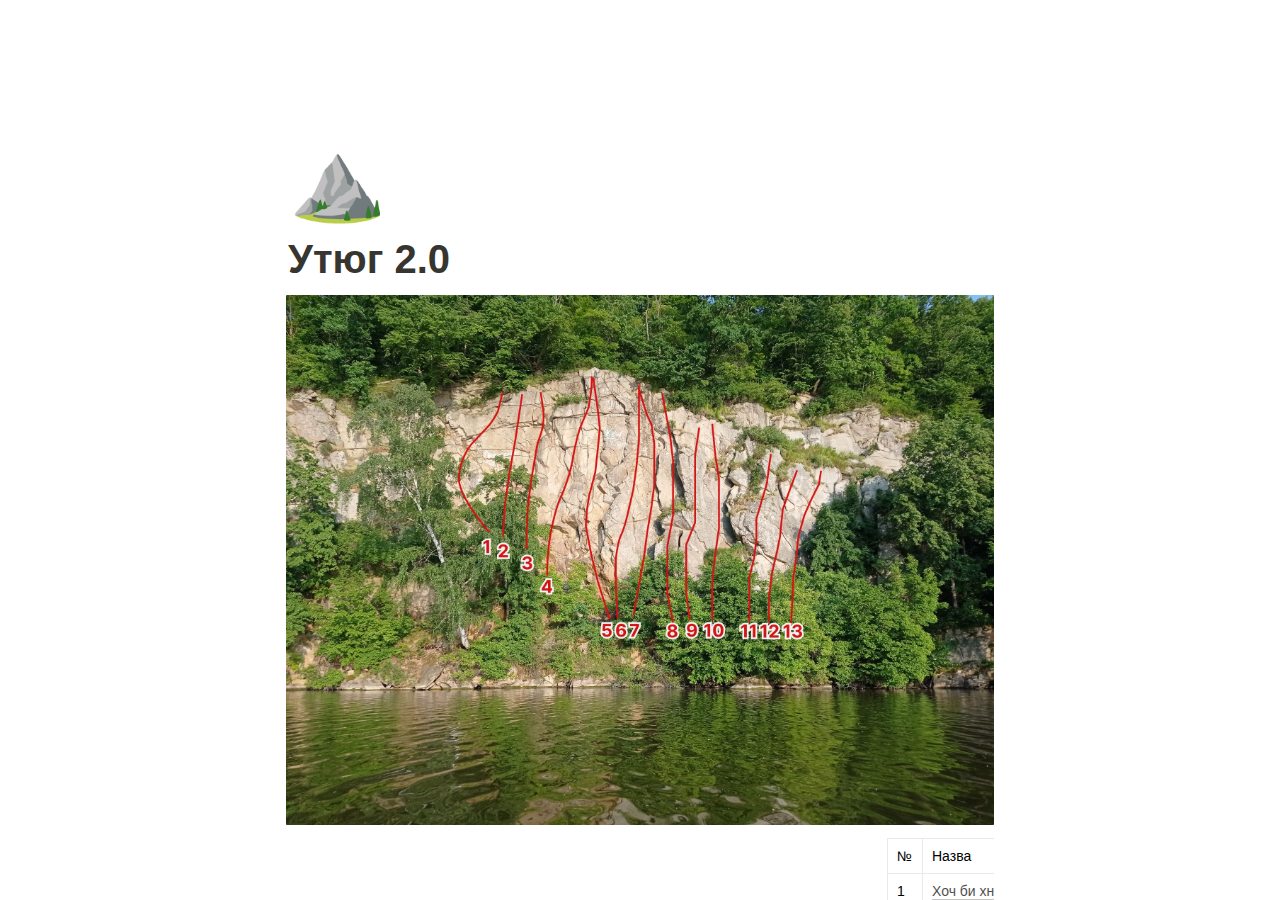
==== index.html @ 11032c50 "Initial commit" ====
<html class="notion-html" lang="en"><head lang="en"><meta charset="utf-8"/><meta content="width=device-width,height=device-height,initial-scale=1,maximum-scale=1,user-scalable=no,viewport-fit=cover" name="viewport"/><title>Утюг 2.0</title><meta content="en_US" property="og:locale"/><link href="[data-uri]" rel="shortcut icon" type="image/x-icon"/><link href="/images/logo-ios.png" rel="apple-touch-icon"/><meta content="yes" name="apple-mobile-web-app-capable"/><meta content="telephone=no" name="format-detection"/><meta content="no" name="msapplication-tap-highlight"/><link href="e218a1aef6df86309cb95b61e446888efa3b0379.css" media="print" rel="stylesheet"/><link href="e1d809d762eeca23edf0cb31bb17bf3c703085f5.css" rel="stylesheet"/><link href="873d1c8cd2dc1aa3c4cb62f3f1e27d01b6798f6e.css" rel="stylesheet"/></head><body class="notion-body"><style>body{background:#fff}body.dark{background:#191919}@keyframes startup-shimmer-animation{0%{transform:translateX(-100%) translateZ(0)}100%{transform:translateX(100%) translateZ(0)}}@keyframes startup-shimmer-fade-in{0%{opacity:0}100%{opacity:1}}@keyframes startup-spinner-rotate{0%{transform:rotate(0) translateZ(0)}100%{transform:rotate(360deg) translateZ(0)}}#initial-loading-spinner{position:fixed;height:100vh;width:100vw;z-index:-1;display:none;align-items:center;justify-content:center;opacity:.5}#initial-loading-spinner svg{height:24px;width:24px;animation:startup-spinner-rotate 1s linear infinite;transform-origin:center center;pointer-events:none}#skeleton{background:#fff;position:fixed;height:100vh;width:100vw;z-index:-1;display:none;overflow:hidden}#initial-loading-spinner.show,#skeleton.show{display:flex}body.dark #skeleton{background:#191919}.notion-front-page #skeleton,.notion-mobile #skeleton{display:none}#skeleton-sidebar{background-color:#fbfbfa;box-shadow:inset -1px 0 0 0 rgba(0,0,0,.025);display:flex;width:240px;flex-direction:column;padding:12px 14px;overflow:hidden}body.dark #skeleton-sidebar{background-color:#202020;box-shadow:inset -1px 0 0 0 rgba(255,255,255,.05)}#skeleton.isElectron #skeleton-sidebar{padding-top:46px}#skeleton .row{display:flex;margin-bottom:8px;align-items:center}#skeleton .row.fadein{animation:1s ease-in 0s 1 normal both running startup-shimmer-fade-in}#skeleton .chevron{width:12px;height:12px;display:block;margin-right:4px;fill:rgba(227,226,224,.5)}body.dark #skeleton .chevron{fill:#2f2f2f}.startup-shimmer{background:rgba(227,226,224,.5);overflow:hidden;position:relative}body.dark .startup-shimmer{background:#2f2f2f}.startup-shimmer::before{content:"";position:absolute;height:100%;width:100%;z-index:1;animation:1s linear infinite startup-shimmer-animation;background:linear-gradient(90deg,transparent 0,rgba(255,255,255,.4) 50%,transparent 100%)}body.dark .startup-shimmer::before{background:linear-gradient(90deg,transparent 0,rgba(86,86,86,.4) 50%,transparent 100%)}#skeleton .icon{width:20px;height:20px;border-radius:4px}#skeleton .text{height:10px;border-radius:10px}#skeleton .draggable{-webkit-app-region:drag;position:absolute;top:0;left:0;width:100%;height:36px;display:none}#skeleton.isElectron .draggable{display:block}</style><style id="scroll-properties">
			::-webkit-scrollbar {
				width: 10px;
				height: 10px;
			}
			::-webkit-scrollbar {
				background: transparent;
			}
			::-webkit-scrollbar-track {
				background: #EDECE9;
			}
			::-webkit-scrollbar-thumb {
				background:#D3D1CB;
			}
			::-webkit-scrollbar-thumb:hover {
				background:#AEACA6;
			}
		</style><div id="notion-app"><div class="notion-app-inner notion-light-theme" style='color: rgb(55, 53, 47); fill: currentcolor; line-height: 1.5; font-family: ui-sans-serif, -apple-system, BlinkMacSystemFont, "Segoe UI", Helvetica, "Apple Color Emoji", Arial, sans-serif, "Segoe UI Emoji", "Segoe UI Symbol"; -webkit-font-smoothing: auto; background-color: white;'><div style="height: 100%;"><div class="notion-cursor-listener" style="width: 100vw; height: 100%; position: relative; display: flex; flex: 1 1 0%; background: white; cursor: text;"><div class="" style="display: flex; flex-direction: column; width: 100%; overflow: hidden;"><header style="max-width: 100vw; z-index: 100; background: white; user-select: none;"><div class="notion-topbar" style="width: 100%; max-width: 100vw; height: 45px; opacity: 1; transition: opacity 700ms ease 0s, color 700ms ease 0s; position: relative;"><div style="display: flex; justify-content: space-between; align-items: center; overflow: hidden; height: 45px; padding-left: 12px; padding-right: 10px;"><div style="flex-grow: 1; flex-shrink: 1;"></div><div role="button" style="user-select: none; transition: background 20ms ease-in 0s; cursor: pointer; display: inline-flex; align-items: center; flex-shrink: 0; white-space: nowrap; height: 28px; border-radius: 4px; font-size: 14px; line-height: 1.2; min-width: 0px; padding-left: 8px; padding-right: 8px; color: rgb(55, 53, 47);" tabindex="0"><svg class="search" role="graphics-symbol" style="width: 14px; height: 14px; display: block; fill: inherit; flex-shrink: 0; margin-right: 6px;" viewBox="0 0 16 16"><path d="M.281 6.438c0-.875.164-1.696.492-2.461a6.484 6.484 0 011.375-2.032A6.237 6.237 0 016.64.078 6.2 6.2 0 019.11.57c.77.328 1.447.787 2.03 1.375a6.374 6.374 0 011.368 2.032c.333.765.5 1.586.5 2.46 0 .688-.107 1.342-.32 1.961a6.28 6.28 0 01-.868 1.696l3.563 3.578c.11.104.19.226.242.367.057.14.086.29.086.445 0 .22-.05.417-.149.594a1.122 1.122 0 01-1 .57c-.156 0-.307-.028-.453-.086a1.058 1.058 0 01-.382-.25l-3.586-3.585c-.5.333-1.047.596-1.641.789a6.089 6.089 0 01-1.86.28 6.237 6.237 0 01-2.468-.491 6.4 6.4 0 01-2.024-1.367A6.509 6.509 0 01.773 8.913a6.256 6.256 0 01-.492-2.476zm1.664 0c0 .65.12 1.26.36 1.828a4.775 4.775 0 001.015 1.5c.433.427.933.763 1.5 1.007a4.548 4.548 0 001.82.368c.652 0 1.261-.123 1.829-.368a4.747 4.747 0 002.508-2.507 4.567 4.567 0 00.367-1.829c0-.645-.123-1.252-.367-1.82a4.776 4.776 0 00-1.016-1.5A4.578 4.578 0 008.469 2.11a4.567 4.567 0 00-1.828-.367c-.646 0-1.253.123-1.82.367a4.667 4.667 0 00-1.5 1.008c-.433.432-.772.932-1.016 1.5a4.633 4.633 0 00-.36 1.82z"></path></svg>Search</div><div role="button" style="user-select: none; transition: background 20ms ease-in 0s; cursor: pointer; display: inline-flex; align-items: center; flex-shrink: 0; white-space: nowrap; height: 28px; border-radius: 4px; font-size: 14px; line-height: 1.2; min-width: 0px; padding-left: 8px; padding-right: 8px; color: rgb(55, 53, 47);" tabindex="0">Duplicate</div><div aria-label="More actions" role="button" style="user-select: none; transition: background 20ms ease-in 0s; cursor: pointer; display: flex; align-items: center; justify-content: center; width: 32px; height: 28px; border-radius: 3px;" tabindex="0"><svg class="dots" role="graphics-symbol" style="width: 18px; height: 18px; display: block; fill: inherit; flex-shrink: 0;" viewBox="0 0 13 3"><g><path d="M3,1.5A1.5,1.5,0,1,1,1.5,0,1.5,1.5,0,0,1,3,1.5Z"></path><path d="M8,1.5A1.5,1.5,0,1,1,6.5,0,1.5,1.5,0,0,1,8,1.5Z"></path><path d="M13,1.5A1.5,1.5,0,1,1,11.5,0,1.5,1.5,0,0,1,13,1.5Z"></path></g></svg></div><div style="flex: 0 0 auto; width: 1px; height: 16px; margin-left: 8px; margin-right: 8px; background: rgba(55, 53, 47, 0.16);"></div><div role="button" style="user-select: none; transition: background 20ms ease-in 0s; cursor: pointer; display: inline-flex; align-items: center; flex-shrink: 0; white-space: nowrap; height: 28px; border-radius: 4px; font-size: 14px; line-height: 1.2; min-width: 0px; padding-left: 8px; padding-right: 8px; color: rgb(55, 53, 47);" tabindex="0"><svg class="notionLogo" role="graphics-symbol" style="width: 18px; height: 18px; display: block; fill: inherit; flex-shrink: 0; margin-right: 6px;" viewBox="0 0 120 126"><path d="M 20.6927 21.9315C 24.5836 25.0924 26.0432 24.8512 33.3492 24.3638L 102.228 20.2279C 103.689 20.2279 102.474 18.7705 101.987 18.5283L 90.5477 10.2586C 88.3558 8.55699 85.4356 6.60818 79.8387 7.09563L 13.1433 11.9602C 10.711 12.2014 10.2251 13.4175 11.1939 14.3924L 20.6927 21.9315ZM 24.8281 37.9835L 24.8281 110.456C 24.8281 114.351 26.7745 115.808 31.1553 115.567L 106.853 111.187C 111.236 110.946 111.724 108.267 111.724 105.103L 111.724 33.1169C 111.724 29.958 110.509 28.2544 107.826 28.4976L 28.721 33.1169C 25.8018 33.3622 24.8281 34.8225 24.8281 37.9835ZM 99.5567 41.8711C 100.042 44.0622 99.5567 46.2512 97.3618 46.4974L 93.7143 47.2241L 93.7143 100.728C 90.5477 102.43 87.6275 103.403 85.1942 103.403C 81.2983 103.403 80.3226 102.186 77.4044 98.54L 53.5471 61.087L 53.5471 97.3239L 61.0964 99.0275C 61.0964 99.0275 61.0964 103.403 55.0057 103.403L 38.2148 104.377C 37.727 103.403 38.2148 100.973 39.9179 100.486L 44.2996 99.2717L 44.2996 51.36L 38.2158 50.8725C 37.728 48.6815 38.9431 45.5225 42.3532 45.2773L 60.3661 44.0631L 85.1942 82.0036L 85.1942 48.4402L 78.864 47.7136C 78.3781 45.0351 80.3226 43.0902 82.7569 42.849L 99.5567 41.8711ZM 7.5434 5.39404L 76.9175 0.285276C 85.4366 -0.445402 87.6285 0.0440428 92.983 3.93368L 115.128 19.4982C 118.782 22.1747 120 22.9034 120 25.8211L 120 111.187C 120 116.537 118.051 119.701 111.237 120.185L 30.6734 125.05C 25.5584 125.294 23.124 124.565 20.4453 121.158L 4.13735 99.9994C 1.21516 96.1048 0 93.191 0 89.7819L 0 13.903C 0 9.5279 1.94945 5.8785 7.5434 5.39404Z"></path></svg>Try Notion</div></div></div><div style="width: calc(100% - 0px); user-select: none;"></div></header><main class="notion-frame" style="flex-grow: 0; flex-shrink: 1; display: flex; flex-direction: column; background: white; z-index: 1; height: calc(100vh - 45px); max-height: 100%; position: relative; width: 1920px;"><div class="notion-scroller vertical" style="z-index: 1; display: flex; flex-direction: column; flex-grow: 1; position: relative; align-items: center; margin-right: 0px; margin-bottom: 0px; overflow: hidden auto;"><div style="position: absolute; top: 0px; left: 0px;"><div></div></div><div class="whenContentEditable" data-content-editable-root="true" style="caret-color: rgb(55, 53, 47); width: 100%; display: flex; flex-direction: column; position: relative; align-items: center; flex-grow: 1; --whenContentEditable--WebkitUserModify: read-write-plaintext-only;"><span style="height: 1px; width: 1px; caret-color: transparent;"></span><div class="pseudoSelection" contenteditable="false" data-content-editable-void="true" style="user-select: none; --pseudoSelection--background: transparent; width: 100%; display: flex; flex-direction: column; align-items: center; flex-shrink: 0; flex-grow: 0; z-index: 2;"></div><div style="width: 100%; display: flex; justify-content: center; z-index: 3; flex-shrink: 0;"><div style="max-width: 100%; min-width: 0px; width: 900px;"><div style="width: 100%; display: flex; flex-direction: column; align-items: center; flex-shrink: 0; flex-grow: 0;"><div style="max-width: 100%; padding-left: calc(96px + env(safe-area-inset-left)); width: 100%;"><div class="pseudoSelection" contenteditable="false" data-content-editable-void="true" style="user-select: none; --pseudoSelection--background: transparent; pointer-events: none;"><div class="notion-record-icon notranslate" style="display: flex; align-items: center; justify-content: center; height: 78px; width: 78px; border-radius: 0.25em; flex-shrink: 0; position: relative; z-index: 1; margin-left: 3px; margin-bottom: 0px; margin-top: 96px; pointer-events: auto;"><div aria-label="⛰️ Page icon" role="img" style="display: flex; align-items: center; justify-content: center; height: 78px; width: 78px;"><div style="height: 78px; width: 78px; font-size: 78px; line-height: 1; margin-left: 0px; color: black;"><span aria-label="⛰️" role="img" style='font-family: "Apple Color Emoji", "Segoe UI Emoji", NotoColorEmoji, "Noto Color Emoji", "Segoe UI Symbol", "Android Emoji", EmojiSymbols; line-height: 1em; white-space: nowrap;'>⛰️</span></div></div></div><div class="notion-page-controls" style='display: flex; justify-content: flex-start; flex-wrap: wrap; margin-top: 8px; margin-bottom: 4px; margin-left: -1px; color: rgba(55, 53, 47, 0.5); font-family: ui-sans-serif, -apple-system, BlinkMacSystemFont, "Segoe UI", Helvetica, "Apple Color Emoji", Arial, sans-serif, "Segoe UI Emoji", "Segoe UI Symbol"; height: 24px; pointer-events: auto;'></div></div><div style="padding-right: calc(96px + env(safe-area-inset-right));"><div><div class="notion-selectable notion-page-block" data-block-id="8f593660-e104-4f25-aa0c-e837c9219257" style='color: rgb(55, 53, 47); font-weight: 700; line-height: 1.2; font-size: 40px; font-family: ui-sans-serif, -apple-system, BlinkMacSystemFont, "Segoe UI", Helvetica, "Apple Color Emoji", Arial, sans-serif, "Segoe UI Emoji", "Segoe UI Symbol"; cursor: text; display: flex; align-items: center;'><h1 contenteditable="false" data-content-editable-leaf="true" placeholder="Untitled" spellcheck="true" style="max-width: 100%; width: 100%; white-space: pre-wrap; word-break: break-word; caret-color: rgb(55, 53, 47); padding: 3px 2px; font-size: 1em; font-weight: inherit; margin: 0px;">Утюг 2.0</h1></div><div style="margin-left: 4px;"></div></div></div></div></div><div style="width: 100%; display: flex; flex-direction: column; align-items: center; flex-shrink: 0; flex-grow: 0;"><div contenteditable="false" data-content-editable-void="true" style="padding-left: calc(96px + env(safe-area-inset-left)); padding-right: calc(96px + env(safe-area-inset-right)); max-width: 100%; width: 100%;"></div></div></div></div><div style="display: flex; width: 100%; justify-content: center; padding-top: 5px;"><div style="max-width: 100%; min-width: 0px; width: 900px;"><div class="notion-page-content" style="flex-shrink: 0; flex-grow: 1; max-width: 100%; display: flex; align-items: flex-start; flex-direction: column; font-size: 16px; line-height: 1.5; width: 100%; z-index: 4; padding-bottom: 30vh; padding-left: calc(96px + env(safe-area-inset-left)); padding-right: calc(96px + env(safe-area-inset-right));"><div class="notion-selectable notion-image-block" data-block-id="69c657a7-e040-4a77-b370-09f946a4107e" style="width: 100%; max-width: 1910px; align-self: center; margin-top: 4px; margin-bottom: 4px;"><div aria-labelledby="id_3" contenteditable="false" data-content-editable-void="true" role="figure"><div style="display: flex;"><div class="notion-cursor-default" style="position: relative; overflow: hidden; flex-grow: 1;"><div style="position: relative;"><div><div style="height: 100%; width: 100%;"><img loading="lazy" referrerpolicy="same-origin" src="66578857f67c5e842703bb53e78ce140c3e693c4.jpg" style="display: block; object-fit: cover; border-radius: 1px; pointer-events: auto; width: 100%;"/></div></div></div><div style='position: absolute; top: 4px; right: 4px; border-radius: 3px; color: white; fill: white; font-size: 11.5px; background: rgba(0, 0, 0, 0.6); display: flex; white-space: nowrap; height: 26px; max-width: calc(100% - 16px); overflow: hidden; pointer-events: none; opacity: 0; transition: opacity 300ms ease-in 0s; font-family: ui-sans-serif, -apple-system, BlinkMacSystemFont, "Segoe UI", Helvetica, "Apple Color Emoji", Arial, sans-serif, "Segoe UI Emoji", "Segoe UI Symbol"; z-index: 2;'><div role="button" style="user-select: none; transition: background 20ms ease-in 0s; cursor: pointer; display: flex; align-items: center; justify-content: center; padding: 4px 6px; border-right: 1px solid rgba(255, 255, 255, 0.2);" tabindex="0"><svg class="download" role="graphics-symbol" style="width: 14px; height: 14px; display: block; fill: white; flex-shrink: 0; margin-right: 0px;" viewBox="0 0 16 16"><path d="M8.215 15.126c3.862 0 7.061-3.192 7.061-7.062 0-3.862-3.199-7.061-7.068-7.061-3.862 0-7.055 3.2-7.055 7.061 0 3.87 3.2 7.062 7.062 7.062zm0-1.388a5.654 5.654 0 01-5.667-5.674 5.642 5.642 0 015.66-5.667 5.66 5.66 0 015.68 5.667 5.66 5.66 0 01-5.673 5.674zm0-9.174c-.342 0-.602.247-.602.588v3.234l.062 1.401-.622-.766-.766-.8a.557.557 0 00-.41-.177.54.54 0 00-.56.547c0 .164.054.3.163.41l2.256 2.283c.15.157.294.226.479.226.191 0 .335-.075.485-.226l2.256-2.283a.557.557 0 00.164-.41.539.539 0 00-.56-.547.523.523 0 00-.41.178l-.766.793-.622.779.054-1.408V5.152c0-.341-.253-.588-.601-.588z"></path></svg></div><div role="button" style="user-select: none; transition: opacity 200ms ease-in 0s; cursor: pointer; display: flex; align-items: center; justify-content: center; flex-shrink: 0; width: 24px; height: 24px; border-radius: 3px; fill: rgba(55, 53, 47, 0.45);" tabindex="0"><svg class="dots" role="graphics-symbol" style="width: 14px; height: 14px; display: block; fill: white; flex-shrink: 0;" viewBox="0 0 13 3"><g><path d="M3,1.5A1.5,1.5,0,1,1,1.5,0,1.5,1.5,0,0,1,3,1.5Z"></path><path d="M8,1.5A1.5,1.5,0,1,1,6.5,0,1.5,1.5,0,0,1,8,1.5Z"></path><path d="M13,1.5A1.5,1.5,0,1,1,11.5,0,1.5,1.5,0,0,1,13,1.5Z"></path></g></svg></div></div></div></div></div></div><div class="notion-selectable notion-table-block" data-block-id="dc8c0aab-cc82-421e-adce-7e95346ca473" style="width: 1910px; max-width: 1910px; margin-top: 1px; margin-bottom: 1px; align-self: center;"><div contenteditable="false" data-content-editable-void="true" style="color: inherit; fill: inherit; position: relative; display: flex;"><div class="notion-scroller horizontal" style="z-index: 1; flex-grow: 1; margin-left: -8px; overflow: auto hidden; margin-right: 0px; margin-bottom: 0px;"><div class="notion-table-content" style="padding-left: 601px; padding-right: 601px;"><div class="notion-selectable notion-table-block" data-block-id="dc8c0aab-cc82-421e-adce-7e95346ca473" style="width: 100%; position: relative; align-self: center;"><div style="display: flex;"><div style="padding: 8px 18px 18px 8px;"><div class="notion-selectable notion-table-block notion-table-tbody-selectable" data-block-id="dc8c0aab-cc82-421e-adce-7e95346ca473" style="position: relative;"><div><table><tbody><tr class="notion-table-row"><td style="color: inherit; fill: inherit; border: 1px solid rgb(233, 233, 231); position: relative; vertical-align: top; text-align: start; min-width: 35px; max-width: 35px; min-height: 32px;"><div class="notion-table-cell"><div class="notion-table-cell-text" contenteditable="false" data-content-editable-leaf="true" placeholder=" " spellcheck="true" style="max-width: 100%; width: 100%; white-space: pre-wrap; word-break: break-word; caret-color: rgb(55, 53, 47); padding: 7px 9px; background-color: transparent; font-size: 14px; line-height: 20px;">№</div></div></td><td style="color: inherit; fill: inherit; border: 1px solid rgb(233, 233, 231); position: relative; vertical-align: top; text-align: start; min-width: 148px; max-width: 148px; min-height: 32px;"><div class="notion-table-cell"><div class="notion-table-cell-text" contenteditable="false" data-content-editable-leaf="true" placeholder=" " spellcheck="true" style="max-width: 100%; width: 100%; white-space: pre-wrap; word-break: break-word; caret-color: rgb(55, 53, 47); padding: 7px 9px; background-color: transparent; font-size: 14px; line-height: 20px;">Назва</div></div></td><td style="color: inherit; fill: inherit; border: 1px solid rgb(233, 233, 231); position: relative; vertical-align: top; text-align: start; min-width: 85px; max-width: 85px; min-height: 32px;"><div class="notion-table-cell"><div class="notion-table-cell-text" contenteditable="false" data-content-editable-leaf="true" placeholder=" " spellcheck="true" style="max-width: 100%; width: 100%; white-space: pre-wrap; word-break: break-word; caret-color: rgb(55, 53, 47); padding: 7px 9px; background-color: transparent; font-size: 14px; line-height: 20px;">Категорія</div></div></td><td style="color: inherit; fill: inherit; border: 1px solid rgb(233, 233, 231); position: relative; vertical-align: top; text-align: start; min-width: 52px; max-width: 52px; min-height: 32px;"><div class="notion-table-cell"><div class="notion-table-cell-text" contenteditable="false" data-content-editable-leaf="true" placeholder=" " spellcheck="true" style="max-width: 100%; width: 100%; white-space: pre-wrap; word-break: break-word; caret-color: rgb(55, 53, 47); padding: 7px 9px; background-color: transparent; font-size: 14px; line-height: 20px;">Гаків</div></div></td><td style="color: inherit; fill: inherit; border: 1px solid rgb(233, 233, 231); position: relative; vertical-align: top; text-align: start; min-width: 67px; max-width: 67px; min-height: 32px;"><div class="notion-table-cell"><div class="notion-table-cell-text" contenteditable="false" data-content-editable-leaf="true" placeholder=" " spellcheck="true" style="max-width: 100%; width: 100%; white-space: pre-wrap; word-break: break-word; caret-color: rgb(55, 53, 47); padding: 7px 9px; background-color: transparent; font-size: 14px; line-height: 20px;">Висота</div></div></td><td style="color: inherit; fill: inherit; border: 1px solid rgb(233, 233, 231); position: relative; vertical-align: top; text-align: start; min-width: 128px; max-width: 128px; min-height: 32px;"><div class="notion-table-cell"><div class="notion-table-cell-text" contenteditable="false" data-content-editable-leaf="true" placeholder=" " spellcheck="true" style="max-width: 100%; width: 100%; white-space: pre-wrap; word-break: break-word; caret-color: rgb(55, 53, 47); padding: 7px 9px; background-color: transparent; font-size: 14px; line-height: 20px;">Автор</div></div></td><td style="color: inherit; fill: inherit; border: 1px solid rgb(233, 233, 231); position: relative; vertical-align: top; text-align: start; min-width: 192px; max-width: 192px; min-height: 32px;"><div class="notion-table-cell"><div class="notion-table-cell-text" contenteditable="false" data-content-editable-leaf="true" placeholder=" " spellcheck="true" style="max-width: 100%; width: 100%; white-space: pre-wrap; word-break: break-word; caret-color: rgb(55, 53, 47); padding: 7px 9px; background-color: transparent; font-size: 14px; line-height: 20px;">Примітки</div></div></td></tr><tr class="notion-table-row"><td style="color: inherit; fill: inherit; border: 1px solid rgb(233, 233, 231); position: relative; vertical-align: top; text-align: start; min-width: 35px; max-width: 35px; min-height: 32px;"><div class="notion-table-cell"><div class="notion-table-cell-text" contenteditable="false" data-content-editable-leaf="true" placeholder=" " spellcheck="true" style="max-width: 100%; width: 100%; white-space: pre-wrap; word-break: break-word; caret-color: rgb(55, 53, 47); padding: 7px 9px; background-color: transparent; font-size: 14px; line-height: 20px;">1</div></div></td><td style="color: inherit; fill: inherit; border: 1px solid rgb(233, 233, 231); position: relative; vertical-align: top; text-align: start; min-width: 148px; max-width: 148px; min-height: 32px;"><div class="notion-table-cell"><div class="notion-table-cell-text" contenteditable="false" data-content-editable-leaf="true" placeholder=" " spellcheck="true" style="max-width: 100%; width: 100%; white-space: pre-wrap; word-break: break-word; caret-color: rgb(55, 53, 47); padding: 7px 9px; background-color: transparent; font-size: 14px; line-height: 20px;"><a class="notion-link-token notion-focusable-token notion-enable-hover loconotion-anchor-link" data-token-index="0" href="#f3220fa0dc684435aac8e63c345d199a" rel="noopener noreferrer" style="cursor:pointer;color:inherit;word-wrap:break-word;font-weight:500;text-decoration:inherit" tabindex="0"><span class="link-annotation-a8c7aa59-7c85-4484-afb3-4a95b5dc6159--1082866279" style="border-bottom:0.05em solid;border-color:rgba(55,53,47,.4);opacity:0.7">Хоч би хни </span></a></div></div></td><td style="color: inherit; fill: inherit; border: 1px solid rgb(233, 233, 231); position: relative; vertical-align: top; text-align: start; min-width: 85px; max-width: 85px; min-height: 32px;"><div class="notion-table-cell"><div class="notion-table-cell-text" contenteditable="false" data-content-editable-leaf="true" placeholder=" " spellcheck="true" style="max-width: 100%; width: 100%; white-space: pre-wrap; word-break: break-word; caret-color: rgb(55, 53, 47); padding: 7px 9px; background-color: transparent; font-size: 14px; line-height: 20px;">6а+</div></div></td><td style="color: inherit; fill: inherit; border: 1px solid rgb(233, 233, 231); position: relative; vertical-align: top; text-align: start; min-width: 52px; max-width: 52px; min-height: 32px;"><div class="notion-table-cell"><div class="notion-table-cell-text" contenteditable="false" data-content-editable-leaf="true" placeholder=" " spellcheck="true" style="max-width: 100%; width: 100%; white-space: pre-wrap; word-break: break-word; caret-color: rgb(55, 53, 47); padding: 7px 9px; background-color: transparent; font-size: 14px; line-height: 20px;">6</div></div></td><td style="color: inherit; fill: inherit; border: 1px solid rgb(233, 233, 231); position: relative; vertical-align: top; text-align: start; min-width: 67px; max-width: 67px; min-height: 32px;"><div class="notion-table-cell"><div class="notion-table-cell-text" contenteditable="false" data-content-editable-leaf="true" placeholder=" " spellcheck="true" style="max-width: 100%; width: 100%; white-space: pre-wrap; word-break: break-word; caret-color: rgb(55, 53, 47); padding: 7px 9px; background-color: transparent; font-size: 14px; line-height: 20px;">12</div></div></td><td style="color: inherit; fill: inherit; border: 1px solid rgb(233, 233, 231); position: relative; vertical-align: top; text-align: start; min-width: 128px; max-width: 128px; min-height: 32px;"><div class="notion-table-cell"><div class="notion-table-cell-text" contenteditable="false" data-content-editable-leaf="true" placeholder=" " spellcheck="true" style="max-width: 100%; width: 100%; white-space: pre-wrap; word-break: break-word; caret-color: rgb(55, 53, 47); padding: 7px 9px; background-color: transparent; font-size: 14px; line-height: 20px;">Багінський М., Миськов В.</div></div></td><td style="color: inherit; fill: inherit; border: 1px solid rgb(233, 233, 231); position: relative; vertical-align: top; text-align: start; min-width: 192px; max-width: 192px; min-height: 32px;"><div class="notion-table-cell"><div class="notion-table-cell-text" contenteditable="false" data-content-editable-leaf="true" placeholder=" " spellcheck="true" style="max-width: 100%; width: 100%; white-space: pre-wrap; word-break: break-word; caret-color: rgb(55, 53, 47); padding: 7px 9px; background-color: transparent; font-size: 14px; line-height: 20px;">Простий, але трохи високий підхід до першого гаку без страховки</div></div></td></tr><tr class="notion-table-row"><td style="color: inherit; fill: inherit; border: 1px solid rgb(233, 233, 231); position: relative; vertical-align: top; text-align: start; min-width: 35px; max-width: 35px; min-height: 32px;"><div class="notion-table-cell"><div class="notion-table-cell-text" contenteditable="false" data-content-editable-leaf="true" placeholder=" " spellcheck="true" style="max-width: 100%; width: 100%; white-space: pre-wrap; word-break: break-word; caret-color: rgb(55, 53, 47); padding: 7px 9px; background-color: transparent; font-size: 14px; line-height: 20px;">2</div></div></td><td style="color: inherit; fill: inherit; border: 1px solid rgb(233, 233, 231); position: relative; vertical-align: top; text-align: start; min-width: 148px; max-width: 148px; min-height: 32px;"><div class="notion-table-cell"><div class="notion-table-cell-text" contenteditable="false" data-content-editable-leaf="true" placeholder=" " spellcheck="true" style="max-width: 100%; width: 100%; white-space: pre-wrap; word-break: break-word; caret-color: rgb(55, 53, 47); padding: 7px 9px; background-color: transparent; font-size: 14px; line-height: 20px;"><a class="notion-link-token notion-focusable-token notion-enable-hover loconotion-anchor-link" data-token-index="0" href="#a9e6c4c22316439fb4be9c6551f732dc" rel="noopener noreferrer" style="cursor:pointer;color:inherit;word-wrap:break-word;font-weight:500;text-decoration:inherit" tabindex="0"><span class="link-annotation-fe956601-e0e9-40a3-be9c-2f05a5c41162-1207262962" style="border-bottom:0.05em solid;border-color:rgba(55,53,47,.4);opacity:0.7">Лівий</span></a></div></div></td><td style="color: inherit; fill: inherit; border: 1px solid rgb(233, 233, 231); position: relative; vertical-align: top; text-align: start; min-width: 85px; max-width: 85px; min-height: 32px;"><div class="notion-table-cell"><div class="notion-table-cell-text" contenteditable="false" data-content-editable-leaf="true" placeholder=" " spellcheck="true" style="max-width: 100%; width: 100%; white-space: pre-wrap; word-break: break-word; caret-color: rgb(55, 53, 47); padding: 7px 9px; background-color: transparent; font-size: 14px; line-height: 20px;">6с</div></div></td><td style="color: inherit; fill: inherit; border: 1px solid rgb(233, 233, 231); position: relative; vertical-align: top; text-align: start; min-width: 52px; max-width: 52px; min-height: 32px;"><div class="notion-table-cell"><div class="notion-table-cell-text" contenteditable="false" data-content-editable-leaf="true" placeholder=" " spellcheck="true" style="max-width: 100%; width: 100%; white-space: pre-wrap; word-break: break-word; caret-color: rgb(55, 53, 47); padding: 7px 9px; background-color: transparent; font-size: 14px; line-height: 20px;">7</div></div></td><td style="color: inherit; fill: inherit; border: 1px solid rgb(233, 233, 231); position: relative; vertical-align: top; text-align: start; min-width: 67px; max-width: 67px; min-height: 32px;"><div class="notion-table-cell"><div class="notion-table-cell-text" contenteditable="false" data-content-editable-leaf="true" placeholder=" " spellcheck="true" style="max-width: 100%; width: 100%; white-space: pre-wrap; word-break: break-word; caret-color: rgb(55, 53, 47); padding: 7px 9px; background-color: transparent; font-size: 14px; line-height: 20px;">13</div></div></td><td style="color: inherit; fill: inherit; border: 1px solid rgb(233, 233, 231); position: relative; vertical-align: top; text-align: start; min-width: 128px; max-width: 128px; min-height: 32px;"><div class="notion-table-cell"><div class="notion-table-cell-text" contenteditable="false" data-content-editable-leaf="true" placeholder=" " spellcheck="true" style="max-width: 100%; width: 100%; white-space: pre-wrap; word-break: break-word; caret-color: rgb(55, 53, 47); padding: 7px 9px; background-color: transparent; font-size: 14px; line-height: 20px;">Плотницький С.</div></div></td><td style="color: inherit; fill: inherit; border: 1px solid rgb(233, 233, 231); position: relative; vertical-align: top; text-align: start; min-width: 192px; max-width: 192px; min-height: 32px;"><div class="notion-table-cell"><div class="notion-table-cell-text" contenteditable="false" data-content-editable-leaf="true" placeholder=" " spellcheck="true" style="max-width: 100%; width: 100%; white-space: pre-wrap; word-break: break-word; caret-color: rgb(55, 53, 47); padding: 7px 9px; background-color: transparent; font-size: 14px; line-height: 20px; min-height: 1em; color: rgb(55, 53, 47); -webkit-text-fill-color: rgba(55, 53, 47, 0.5);"></div></div></td></tr><tr class="notion-table-row"><td style="color: inherit; fill: inherit; border: 1px solid rgb(233, 233, 231); position: relative; vertical-align: top; text-align: start; min-width: 35px; max-width: 35px; min-height: 32px;"><div class="notion-table-cell"><div class="notion-table-cell-text" contenteditable="false" data-content-editable-leaf="true" placeholder=" " spellcheck="true" style="max-width: 100%; width: 100%; white-space: pre-wrap; word-break: break-word; caret-color: rgb(55, 53, 47); padding: 7px 9px; background-color: transparent; font-size: 14px; line-height: 20px;">3</div></div></td><td style="color: inherit; fill: inherit; border: 1px solid rgb(233, 233, 231); position: relative; vertical-align: top; text-align: start; min-width: 148px; max-width: 148px; min-height: 32px;"><div class="notion-table-cell"><div class="notion-table-cell-text" contenteditable="false" data-content-editable-leaf="true" placeholder=" " spellcheck="true" style="max-width: 100%; width: 100%; white-space: pre-wrap; word-break: break-word; caret-color: rgb(55, 53, 47); padding: 7px 9px; background-color: transparent; font-size: 14px; line-height: 20px;"><a class="notion-link-token notion-focusable-token notion-enable-hover loconotion-anchor-link" data-token-index="0" href="#418eb4d6c5ce4591a280fe46175fe947" rel="noopener noreferrer" style="cursor:pointer;color:inherit;word-wrap:break-word;font-weight:500;text-decoration:inherit" tabindex="0"><span class="link-annotation-d79b6ec4-b909-4693-86c2-c5a786d51177-271861601" style="border-bottom:0.05em solid;border-color:rgba(55,53,47,.4);opacity:0.7">Бойовий Гопак</span></a></div></div></td><td style="color: inherit; fill: inherit; border: 1px solid rgb(233, 233, 231); position: relative; vertical-align: top; text-align: start; min-width: 85px; max-width: 85px; min-height: 32px;"><div class="notion-table-cell"><div class="notion-table-cell-text" contenteditable="false" data-content-editable-leaf="true" placeholder=" " spellcheck="true" style="max-width: 100%; width: 100%; white-space: pre-wrap; word-break: break-word; caret-color: rgb(55, 53, 47); padding: 7px 9px; background-color: transparent; font-size: 14px; line-height: 20px;">5с+</div></div></td><td style="color: inherit; fill: inherit; border: 1px solid rgb(233, 233, 231); position: relative; vertical-align: top; text-align: start; min-width: 52px; max-width: 52px; min-height: 32px;"><div class="notion-table-cell"><div class="notion-table-cell-text" contenteditable="false" data-content-editable-leaf="true" placeholder=" " spellcheck="true" style="max-width: 100%; width: 100%; white-space: pre-wrap; word-break: break-word; caret-color: rgb(55, 53, 47); padding: 7px 9px; background-color: transparent; font-size: 14px; line-height: 20px;">8</div></div></td><td style="color: inherit; fill: inherit; border: 1px solid rgb(233, 233, 231); position: relative; vertical-align: top; text-align: start; min-width: 67px; max-width: 67px; min-height: 32px;"><div class="notion-table-cell"><div class="notion-table-cell-text" contenteditable="false" data-content-editable-leaf="true" placeholder=" " spellcheck="true" style="max-width: 100%; width: 100%; white-space: pre-wrap; word-break: break-word; caret-color: rgb(55, 53, 47); padding: 7px 9px; background-color: transparent; font-size: 14px; line-height: 20px;">14</div></div></td><td style="color: inherit; fill: inherit; border: 1px solid rgb(233, 233, 231); position: relative; vertical-align: top; text-align: start; min-width: 128px; max-width: 128px; min-height: 32px;"><div class="notion-table-cell"><div class="notion-table-cell-text" contenteditable="false" data-content-editable-leaf="true" placeholder=" " spellcheck="true" style="max-width: 100%; width: 100%; white-space: pre-wrap; word-break: break-word; caret-color: rgb(55, 53, 47); padding: 7px 9px; background-color: transparent; font-size: 14px; line-height: 20px;">Плотницький С.</div></div></td><td style="color: inherit; fill: inherit; border: 1px solid rgb(233, 233, 231); position: relative; vertical-align: top; text-align: start; min-width: 192px; max-width: 192px; min-height: 32px;"><div class="notion-table-cell"><div class="notion-table-cell-text" contenteditable="false" data-content-editable-leaf="true" placeholder=" " spellcheck="true" style="max-width: 100%; width: 100%; white-space: pre-wrap; word-break: break-word; caret-color: rgb(55, 53, 47); padding: 7px 9px; background-color: transparent; font-size: 14px; line-height: 20px;">Верхня станція на 1 точці</div></div></td></tr><tr class="notion-table-row"><td style="color: inherit; fill: inherit; border: 1px solid rgb(233, 233, 231); position: relative; vertical-align: top; text-align: start; min-width: 35px; max-width: 35px; min-height: 32px;"><div class="notion-table-cell"><div class="notion-table-cell-text" contenteditable="false" data-content-editable-leaf="true" placeholder=" " spellcheck="true" style="max-width: 100%; width: 100%; white-space: pre-wrap; word-break: break-word; caret-color: rgb(55, 53, 47); padding: 7px 9px; background-color: transparent; font-size: 14px; line-height: 20px;">4</div></div></td><td style="color: inherit; fill: inherit; border: 1px solid rgb(233, 233, 231); position: relative; vertical-align: top; text-align: start; min-width: 148px; max-width: 148px; min-height: 32px;"><div class="notion-table-cell"><div class="notion-table-cell-text" contenteditable="false" data-content-editable-leaf="true" placeholder=" " spellcheck="true" style="max-width: 100%; width: 100%; white-space: pre-wrap; word-break: break-word; caret-color: rgb(55, 53, 47); padding: 7px 9px; background-color: transparent; font-size: 14px; line-height: 20px;"><a class="notion-link-token notion-focusable-token notion-enable-hover loconotion-anchor-link" data-token-index="0" href="#e4c3d964d4ad40c39615f6de2c7026d2" rel="noopener noreferrer" style="cursor:pointer;color:inherit;word-wrap:break-word;font-weight:500;text-decoration:inherit" tabindex="0"><span class="link-annotation-56d2c832-c9e7-402f-a084-5b01a1314fe6-1471979789" style="border-bottom:0.05em solid;border-color:rgba(55,53,47,.4);opacity:0.7">Відкритий Перелом</span></a></div></div></td><td style="color: inherit; fill: inherit; border: 1px solid rgb(233, 233, 231); position: relative; vertical-align: top; text-align: start; min-width: 85px; max-width: 85px; min-height: 32px;"><div class="notion-table-cell"><div class="notion-table-cell-text" contenteditable="false" data-content-editable-leaf="true" placeholder=" " spellcheck="true" style="max-width: 100%; width: 100%; white-space: pre-wrap; word-break: break-word; caret-color: rgb(55, 53, 47); padding: 7px 9px; background-color: transparent; font-size: 14px; line-height: 20px;">7а</div></div></td><td style="color: inherit; fill: inherit; border: 1px solid rgb(233, 233, 231); position: relative; vertical-align: top; text-align: start; min-width: 52px; max-width: 52px; min-height: 32px;"><div class="notion-table-cell"><div class="notion-table-cell-text" contenteditable="false" data-content-editable-leaf="true" placeholder=" " spellcheck="true" style="max-width: 100%; width: 100%; white-space: pre-wrap; word-break: break-word; caret-color: rgb(55, 53, 47); padding: 7px 9px; background-color: transparent; font-size: 14px; line-height: 20px;">8</div></div></td><td style="color: inherit; fill: inherit; border: 1px solid rgb(233, 233, 231); position: relative; vertical-align: top; text-align: start; min-width: 67px; max-width: 67px; min-height: 32px;"><div class="notion-table-cell"><div class="notion-table-cell-text" contenteditable="false" data-content-editable-leaf="true" placeholder=" " spellcheck="true" style="max-width: 100%; width: 100%; white-space: pre-wrap; word-break: break-word; caret-color: rgb(55, 53, 47); padding: 7px 9px; background-color: transparent; font-size: 14px; line-height: 20px;">16</div></div></td><td style="color: inherit; fill: inherit; border: 1px solid rgb(233, 233, 231); position: relative; vertical-align: top; text-align: start; min-width: 128px; max-width: 128px; min-height: 32px;"><div class="notion-table-cell"><div class="notion-table-cell-text" contenteditable="false" data-content-editable-leaf="true" placeholder=" " spellcheck="true" style="max-width: 100%; width: 100%; white-space: pre-wrap; word-break: break-word; caret-color: rgb(55, 53, 47); padding: 7px 9px; background-color: transparent; font-size: 14px; line-height: 20px;">Ковальов С.</div></div></td><td style="color: inherit; fill: inherit; border: 1px solid rgb(233, 233, 231); position: relative; vertical-align: top; text-align: start; min-width: 192px; max-width: 192px; min-height: 32px;"><div class="notion-table-cell"><div class="notion-table-cell-text" contenteditable="false" data-content-editable-leaf="true" placeholder=" " spellcheck="true" style="max-width: 100%; width: 100%; white-space: pre-wrap; word-break: break-word; caret-color: rgb(55, 53, 47); padding: 7px 9px; background-color: transparent; font-size: 14px; line-height: 20px;">Останні 2 гаки і станція спільні з “Фактор Страху”; гаки страшні іржаві, але надійні</div></div></td></tr><tr class="notion-table-row"><td style="color: inherit; fill: inherit; border: 1px solid rgb(233, 233, 231); position: relative; vertical-align: top; text-align: start; min-width: 35px; max-width: 35px; min-height: 32px;"><div class="notion-table-cell"><div class="notion-table-cell-text" contenteditable="false" data-content-editable-leaf="true" placeholder=" " spellcheck="true" style="max-width: 100%; width: 100%; white-space: pre-wrap; word-break: break-word; caret-color: rgb(55, 53, 47); padding: 7px 9px; background-color: transparent; font-size: 14px; line-height: 20px;">5</div></div></td><td style="color: inherit; fill: inherit; border: 1px solid rgb(233, 233, 231); position: relative; vertical-align: top; text-align: start; min-width: 148px; max-width: 148px; min-height: 32px;"><div class="notion-table-cell"><div class="notion-table-cell-text" contenteditable="false" data-content-editable-leaf="true" placeholder=" " spellcheck="true" style="max-width: 100%; width: 100%; white-space: pre-wrap; word-break: break-word; caret-color: rgb(55, 53, 47); padding: 7px 9px; background-color: transparent; font-size: 14px; line-height: 20px;"><a class="notion-link-token notion-focusable-token notion-enable-hover loconotion-anchor-link" data-token-index="0" href="#7212f8393c0343e7a2363152a85a90c9" rel="noopener noreferrer" style="cursor:pointer;color:inherit;word-wrap:break-word;font-weight:500;text-decoration:inherit" tabindex="0"><span class="link-annotation-4a989708-4c10-4b0d-b0fa-cc5829080589--180379227" style="border-bottom:0.05em solid;border-color:rgba(55,53,47,.4);opacity:0.7">Фактор Страху</span></a></div></div></td><td style="color: inherit; fill: inherit; border: 1px solid rgb(233, 233, 231); position: relative; vertical-align: top; text-align: start; min-width: 85px; max-width: 85px; min-height: 32px;"><div class="notion-table-cell"><div class="notion-table-cell-text" contenteditable="false" data-content-editable-leaf="true" placeholder=" " spellcheck="true" style="max-width: 100%; width: 100%; white-space: pre-wrap; word-break: break-word; caret-color: rgb(55, 53, 47); padding: 7px 9px; background-color: transparent; font-size: 14px; line-height: 20px;">6с+</div></div></td><td style="color: inherit; fill: inherit; border: 1px solid rgb(233, 233, 231); position: relative; vertical-align: top; text-align: start; min-width: 52px; max-width: 52px; min-height: 32px;"><div class="notion-table-cell"><div class="notion-table-cell-text" contenteditable="false" data-content-editable-leaf="true" placeholder=" " spellcheck="true" style="max-width: 100%; width: 100%; white-space: pre-wrap; word-break: break-word; caret-color: rgb(55, 53, 47); padding: 7px 9px; background-color: transparent; font-size: 14px; line-height: 20px;">9</div></div></td><td style="color: inherit; fill: inherit; border: 1px solid rgb(233, 233, 231); position: relative; vertical-align: top; text-align: start; min-width: 67px; max-width: 67px; min-height: 32px;"><div class="notion-table-cell"><div class="notion-table-cell-text" contenteditable="false" data-content-editable-leaf="true" placeholder=" " spellcheck="true" style="max-width: 100%; width: 100%; white-space: pre-wrap; word-break: break-word; caret-color: rgb(55, 53, 47); padding: 7px 9px; background-color: transparent; font-size: 14px; line-height: 20px;">19</div></div></td><td style="color: inherit; fill: inherit; border: 1px solid rgb(233, 233, 231); position: relative; vertical-align: top; text-align: start; min-width: 128px; max-width: 128px; min-height: 32px;"><div class="notion-table-cell"><div class="notion-table-cell-text" contenteditable="false" data-content-editable-leaf="true" placeholder=" " spellcheck="true" style="max-width: 100%; width: 100%; white-space: pre-wrap; word-break: break-word; caret-color: rgb(55, 53, 47); padding: 7px 9px; background-color: transparent; font-size: 14px; line-height: 20px;">Ковальов С.</div></div></td><td style="color: inherit; fill: inherit; border: 1px solid rgb(233, 233, 231); position: relative; vertical-align: top; text-align: start; min-width: 192px; max-width: 192px; min-height: 32px;"><div class="notion-table-cell"><div class="notion-table-cell-text" contenteditable="false" data-content-editable-leaf="true" placeholder=" " spellcheck="true" style="max-width: 100%; width: 100%; white-space: pre-wrap; word-break: break-word; caret-color: rgb(55, 53, 47); padding: 7px 9px; background-color: transparent; font-size: 14px; line-height: 20px;">Останні 2 гаки і станція спільні з “Відкритий Перелом”; гаки страшні іржаві, але надійні</div></div></td></tr><tr class="notion-table-row"><td style="color: inherit; fill: inherit; border: 1px solid rgb(233, 233, 231); position: relative; vertical-align: top; text-align: start; min-width: 35px; max-width: 35px; min-height: 32px;"><div class="notion-table-cell"><div class="notion-table-cell-text" contenteditable="false" data-content-editable-leaf="true" placeholder=" " spellcheck="true" style="max-width: 100%; width: 100%; white-space: pre-wrap; word-break: break-word; caret-color: rgb(55, 53, 47); padding: 7px 9px; background-color: transparent; font-size: 14px; line-height: 20px;">6</div></div></td><td style="color: inherit; fill: inherit; border: 1px solid rgb(233, 233, 231); position: relative; vertical-align: top; text-align: start; min-width: 148px; max-width: 148px; min-height: 32px;"><div class="notion-table-cell"><div class="notion-table-cell-text" contenteditable="false" data-content-editable-leaf="true" placeholder=" " spellcheck="true" style="max-width: 100%; width: 100%; white-space: pre-wrap; word-break: break-word; caret-color: rgb(55, 53, 47); padding: 7px 9px; background-color: transparent; font-size: 14px; line-height: 20px;"><a class="notion-link-token notion-focusable-token notion-enable-hover loconotion-anchor-link" data-token-index="0" href="#e71599b5dac441a9932943b251b2aa31" rel="noopener noreferrer" style="cursor:pointer;color:inherit;word-wrap:break-word;font-weight:500;text-decoration:inherit" tabindex="0"><span class="link-annotation-311a0fd3-3fef-4164-b3a3-1e41318ccfbb-375620948" style="border-bottom:0.05em solid;border-color:rgba(55,53,47,.4);opacity:0.7">П’яний</span></a></div></div></td><td style="color: inherit; fill: inherit; border: 1px solid rgb(233, 233, 231); position: relative; vertical-align: top; text-align: start; min-width: 85px; max-width: 85px; min-height: 32px;"><div class="notion-table-cell"><div class="notion-table-cell-text" contenteditable="false" data-content-editable-leaf="true" placeholder=" " spellcheck="true" style="max-width: 100%; width: 100%; white-space: pre-wrap; word-break: break-word; caret-color: rgb(55, 53, 47); padding: 7px 9px; background-color: transparent; font-size: 14px; line-height: 20px;">6c</div></div></td><td style="color: inherit; fill: inherit; border: 1px solid rgb(233, 233, 231); position: relative; vertical-align: top; text-align: start; min-width: 52px; max-width: 52px; min-height: 32px;"><div class="notion-table-cell"><div class="notion-table-cell-text" contenteditable="false" data-content-editable-leaf="true" placeholder=" " spellcheck="true" style="max-width: 100%; width: 100%; white-space: pre-wrap; word-break: break-word; caret-color: rgb(55, 53, 47); padding: 7px 9px; background-color: transparent; font-size: 14px; line-height: 20px;">11</div></div></td><td style="color: inherit; fill: inherit; border: 1px solid rgb(233, 233, 231); position: relative; vertical-align: top; text-align: start; min-width: 67px; max-width: 67px; min-height: 32px;"><div class="notion-table-cell"><div class="notion-table-cell-text" contenteditable="false" data-content-editable-leaf="true" placeholder=" " spellcheck="true" style="max-width: 100%; width: 100%; white-space: pre-wrap; word-break: break-word; caret-color: rgb(55, 53, 47); padding: 7px 9px; background-color: transparent; font-size: 14px; line-height: 20px;">19</div></div></td><td style="color: inherit; fill: inherit; border: 1px solid rgb(233, 233, 231); position: relative; vertical-align: top; text-align: start; min-width: 128px; max-width: 128px; min-height: 32px;"><div class="notion-table-cell"><div class="notion-table-cell-text" contenteditable="false" data-content-editable-leaf="true" placeholder=" " spellcheck="true" style="max-width: 100%; width: 100%; white-space: pre-wrap; word-break: break-word; caret-color: rgb(55, 53, 47); padding: 7px 9px; background-color: transparent; font-size: 14px; line-height: 20px;">Ковальов С.</div></div></td><td style="color: inherit; fill: inherit; border: 1px solid rgb(233, 233, 231); position: relative; vertical-align: top; text-align: start; min-width: 192px; max-width: 192px; min-height: 32px;"><div class="notion-table-cell"><div class="notion-table-cell-text" contenteditable="false" data-content-editable-leaf="true" placeholder=" " spellcheck="true" style="max-width: 100%; width: 100%; white-space: pre-wrap; word-break: break-word; caret-color: rgb(55, 53, 47); padding: 7px 9px; background-color: transparent; font-size: 14px; line-height: 20px;">Останні 6 гаків спільні з Бастард</div></div></td></tr><tr class="notion-table-row"><td style="color: inherit; fill: inherit; border: 1px solid rgb(233, 233, 231); position: relative; vertical-align: top; text-align: start; min-width: 35px; max-width: 35px; min-height: 32px;"><div class="notion-table-cell"><div class="notion-table-cell-text" contenteditable="false" data-content-editable-leaf="true" placeholder=" " spellcheck="true" style="max-width: 100%; width: 100%; white-space: pre-wrap; word-break: break-word; caret-color: rgb(55, 53, 47); padding: 7px 9px; background-color: transparent; font-size: 14px; line-height: 20px;">7</div></div></td><td style="color: inherit; fill: inherit; border: 1px solid rgb(233, 233, 231); position: relative; vertical-align: top; text-align: start; min-width: 148px; max-width: 148px; min-height: 32px;"><div class="notion-table-cell"><div class="notion-table-cell-text" contenteditable="false" data-content-editable-leaf="true" placeholder=" " spellcheck="true" style="max-width: 100%; width: 100%; white-space: pre-wrap; word-break: break-word; caret-color: rgb(55, 53, 47); padding: 7px 9px; background-color: transparent; font-size: 14px; line-height: 20px;"><a class="notion-link-token notion-focusable-token notion-enable-hover loconotion-anchor-link" data-token-index="0" href="#8378c8fe6e1c4d4c8401decb96364a0f" rel="noopener noreferrer" style="cursor:pointer;color:inherit;word-wrap:break-word;font-weight:500;text-decoration:inherit" tabindex="0"><span class="link-annotation-d3dc66fc-f688-457d-8f04-600f06566d0c--590270658" style="border-bottom:0.05em solid;border-color:rgba(55,53,47,.4);opacity:0.7">Бастард</span></a></div></div></td><td style="color: inherit; fill: inherit; border: 1px solid rgb(233, 233, 231); position: relative; vertical-align: top; text-align: start; min-width: 85px; max-width: 85px; min-height: 32px;"><div class="notion-table-cell"><div class="notion-table-cell-text" contenteditable="false" data-content-editable-leaf="true" placeholder=" " spellcheck="true" style="max-width: 100%; width: 100%; white-space: pre-wrap; word-break: break-word; caret-color: rgb(55, 53, 47); padding: 7px 9px; background-color: transparent; font-size: 14px; line-height: 20px;">6b+</div></div></td><td style="color: inherit; fill: inherit; border: 1px solid rgb(233, 233, 231); position: relative; vertical-align: top; text-align: start; min-width: 52px; max-width: 52px; min-height: 32px;"><div class="notion-table-cell"><div class="notion-table-cell-text" contenteditable="false" data-content-editable-leaf="true" placeholder=" " spellcheck="true" style="max-width: 100%; width: 100%; white-space: pre-wrap; word-break: break-word; caret-color: rgb(55, 53, 47); padding: 7px 9px; background-color: transparent; font-size: 14px; line-height: 20px;">9</div></div></td><td style="color: inherit; fill: inherit; border: 1px solid rgb(233, 233, 231); position: relative; vertical-align: top; text-align: start; min-width: 67px; max-width: 67px; min-height: 32px;"><div class="notion-table-cell"><div class="notion-table-cell-text" contenteditable="false" data-content-editable-leaf="true" placeholder=" " spellcheck="true" style="max-width: 100%; width: 100%; white-space: pre-wrap; word-break: break-word; caret-color: rgb(55, 53, 47); padding: 7px 9px; background-color: transparent; font-size: 14px; line-height: 20px;">19</div></div></td><td style="color: inherit; fill: inherit; border: 1px solid rgb(233, 233, 231); position: relative; vertical-align: top; text-align: start; min-width: 128px; max-width: 128px; min-height: 32px;"><div class="notion-table-cell"><div class="notion-table-cell-text" contenteditable="false" data-content-editable-leaf="true" placeholder=" " spellcheck="true" style="max-width: 100%; width: 100%; white-space: pre-wrap; word-break: break-word; caret-color: rgb(55, 53, 47); padding: 7px 9px; background-color: transparent; font-size: 14px; line-height: 20px;">Ковальов С.</div></div></td><td style="color: inherit; fill: inherit; border: 1px solid rgb(233, 233, 231); position: relative; vertical-align: top; text-align: start; min-width: 192px; max-width: 192px; min-height: 32px;"><div class="notion-table-cell"><div class="notion-table-cell-text" contenteditable="false" data-content-editable-leaf="true" placeholder=" " spellcheck="true" style="max-width: 100%; width: 100%; white-space: pre-wrap; word-break: break-word; caret-color: rgb(55, 53, 47); padding: 7px 9px; background-color: transparent; font-size: 14px; line-height: 20px;">Простий, але трохи високий підхід до першого гаку без страховки; останні 6 гаків спільні з П’яний</div></div></td></tr><tr class="notion-table-row"><td style="color: inherit; fill: inherit; border: 1px solid rgb(233, 233, 231); position: relative; vertical-align: top; text-align: start; min-width: 35px; max-width: 35px; min-height: 32px;"><div class="notion-table-cell"><div class="notion-table-cell-text" contenteditable="false" data-content-editable-leaf="true" placeholder=" " spellcheck="true" style="max-width: 100%; width: 100%; white-space: pre-wrap; word-break: break-word; caret-color: rgb(55, 53, 47); padding: 7px 9px; background-color: transparent; font-size: 14px; line-height: 20px;">8</div></div></td><td style="color: inherit; fill: inherit; border: 1px solid rgb(233, 233, 231); position: relative; vertical-align: top; text-align: start; min-width: 148px; max-width: 148px; min-height: 32px;"><div class="notion-table-cell"><div class="notion-table-cell-text" contenteditable="false" data-content-editable-leaf="true" placeholder=" " spellcheck="true" style="max-width: 100%; width: 100%; white-space: pre-wrap; word-break: break-word; caret-color: rgb(55, 53, 47); padding: 7px 9px; background-color: transparent; font-size: 14px; line-height: 20px;"><a class="notion-link-token notion-focusable-token notion-enable-hover loconotion-anchor-link" data-token-index="0" href="#608c84e7abff4004ac3380304c0c26d0" rel="noopener noreferrer" style="cursor:pointer;color:inherit;word-wrap:break-word;font-weight:500;text-decoration:inherit" tabindex="0"><span class="link-annotation-50ba9683-d224-492c-aed4-ca1795aff8f7--1398207477" style="border-bottom:0.05em solid;border-color:rgba(55,53,47,.4);opacity:0.7">Обеліск</span></a></div></div></td><td style="color: inherit; fill: inherit; border: 1px solid rgb(233, 233, 231); position: relative; vertical-align: top; text-align: start; min-width: 85px; max-width: 85px; min-height: 32px;"><div class="notion-table-cell"><div class="notion-table-cell-text" contenteditable="false" data-content-editable-leaf="true" placeholder=" " spellcheck="true" style="max-width: 100%; width: 100%; white-space: pre-wrap; word-break: break-word; caret-color: rgb(55, 53, 47); padding: 7px 9px; background-color: transparent; font-size: 14px; line-height: 20px;">6b</div></div></td><td style="color: inherit; fill: inherit; border: 1px solid rgb(233, 233, 231); position: relative; vertical-align: top; text-align: start; min-width: 52px; max-width: 52px; min-height: 32px;"><div class="notion-table-cell"><div class="notion-table-cell-text" contenteditable="false" data-content-editable-leaf="true" placeholder=" " spellcheck="true" style="max-width: 100%; width: 100%; white-space: pre-wrap; word-break: break-word; caret-color: rgb(55, 53, 47); padding: 7px 9px; background-color: transparent; font-size: 14px; line-height: 20px;">12</div></div></td><td style="color: inherit; fill: inherit; border: 1px solid rgb(233, 233, 231); position: relative; vertical-align: top; text-align: start; min-width: 67px; max-width: 67px; min-height: 32px;"><div class="notion-table-cell"><div class="notion-table-cell-text" contenteditable="false" data-content-editable-leaf="true" placeholder=" " spellcheck="true" style="max-width: 100%; width: 100%; white-space: pre-wrap; word-break: break-word; caret-color: rgb(55, 53, 47); padding: 7px 9px; background-color: transparent; font-size: 14px; line-height: 20px;">19</div></div></td><td style="color: inherit; fill: inherit; border: 1px solid rgb(233, 233, 231); position: relative; vertical-align: top; text-align: start; min-width: 128px; max-width: 128px; min-height: 32px;"><div class="notion-table-cell"><div class="notion-table-cell-text" contenteditable="false" data-content-editable-leaf="true" placeholder=" " spellcheck="true" style="max-width: 100%; width: 100%; white-space: pre-wrap; word-break: break-word; caret-color: rgb(55, 53, 47); padding: 7px 9px; background-color: transparent; font-size: 14px; line-height: 20px;">Багінський М., Миськов В.</div></div></td><td style="color: inherit; fill: inherit; border: 1px solid rgb(233, 233, 231); position: relative; vertical-align: top; text-align: start; min-width: 192px; max-width: 192px; min-height: 32px;"><div class="notion-table-cell"><div class="notion-table-cell-text" contenteditable="false" data-content-editable-leaf="true" placeholder=" " spellcheck="true" style="max-width: 100%; width: 100%; white-space: pre-wrap; word-break: break-word; caret-color: rgb(55, 53, 47); padding: 7px 9px; background-color: transparent; font-size: 14px; line-height: 20px; min-height: 1em; color: rgb(55, 53, 47); -webkit-text-fill-color: rgba(55, 53, 47, 0.5);"></div></div></td></tr><tr class="notion-table-row"><td style="color: inherit; fill: inherit; border: 1px solid rgb(233, 233, 231); position: relative; vertical-align: top; text-align: start; min-width: 35px; max-width: 35px; min-height: 32px;"><div class="notion-table-cell"><div class="notion-table-cell-text" contenteditable="false" data-content-editable-leaf="true" placeholder=" " spellcheck="true" style="max-width: 100%; width: 100%; white-space: pre-wrap; word-break: break-word; caret-color: rgb(55, 53, 47); padding: 7px 9px; background-color: transparent; font-size: 14px; line-height: 20px;">9</div></div></td><td style="color: inherit; fill: inherit; border: 1px solid rgb(233, 233, 231); position: relative; vertical-align: top; text-align: start; min-width: 148px; max-width: 148px; min-height: 32px;"><div class="notion-table-cell"><div class="notion-table-cell-text" contenteditable="false" data-content-editable-leaf="true" placeholder=" " spellcheck="true" style="max-width: 100%; width: 100%; white-space: pre-wrap; word-break: break-word; caret-color: rgb(55, 53, 47); padding: 7px 9px; background-color: transparent; font-size: 14px; line-height: 20px;"><a class="notion-link-token notion-focusable-token notion-enable-hover loconotion-anchor-link" data-token-index="0" href="#a057973631554ca8b76ca87bc2423cfe" rel="noopener noreferrer" style="cursor:pointer;color:inherit;word-wrap:break-word;font-weight:500;text-decoration:inherit" tabindex="0"><span class="link-annotation-207d79a5-5e07-4be8-a6dd-abe61bc4c2d2--779203964" style="border-bottom:0.05em solid;border-color:rgba(55,53,47,.4);opacity:0.7">Правий</span></a></div></div></td><td style="color: inherit; fill: inherit; border: 1px solid rgb(233, 233, 231); position: relative; vertical-align: top; text-align: start; min-width: 85px; max-width: 85px; min-height: 32px;"><div class="notion-table-cell"><div class="notion-table-cell-text" contenteditable="false" data-content-editable-leaf="true" placeholder=" " spellcheck="true" style="max-width: 100%; width: 100%; white-space: pre-wrap; word-break: break-word; caret-color: rgb(55, 53, 47); padding: 7px 9px; background-color: transparent; font-size: 14px; line-height: 20px;">6а</div></div></td><td style="color: inherit; fill: inherit; border: 1px solid rgb(233, 233, 231); position: relative; vertical-align: top; text-align: start; min-width: 52px; max-width: 52px; min-height: 32px;"><div class="notion-table-cell"><div class="notion-table-cell-text" contenteditable="false" data-content-editable-leaf="true" placeholder=" " spellcheck="true" style="max-width: 100%; width: 100%; white-space: pre-wrap; word-break: break-word; caret-color: rgb(55, 53, 47); padding: 7px 9px; background-color: transparent; font-size: 14px; line-height: 20px; min-height: 1em; color: rgb(55, 53, 47); -webkit-text-fill-color: rgba(55, 53, 47, 0.5);"></div></div></td><td style="color: inherit; fill: inherit; border: 1px solid rgb(233, 233, 231); position: relative; vertical-align: top; text-align: start; min-width: 67px; max-width: 67px; min-height: 32px;"><div class="notion-table-cell"><div class="notion-table-cell-text" contenteditable="false" data-content-editable-leaf="true" placeholder=" " spellcheck="true" style="max-width: 100%; width: 100%; white-space: pre-wrap; word-break: break-word; caret-color: rgb(55, 53, 47); padding: 7px 9px; background-color: transparent; font-size: 14px; line-height: 20px;">15</div></div></td><td style="color: inherit; fill: inherit; border: 1px solid rgb(233, 233, 231); position: relative; vertical-align: top; text-align: start; min-width: 128px; max-width: 128px; min-height: 32px;"><div class="notion-table-cell"><div class="notion-table-cell-text" contenteditable="false" data-content-editable-leaf="true" placeholder=" " spellcheck="true" style="max-width: 100%; width: 100%; white-space: pre-wrap; word-break: break-word; caret-color: rgb(55, 53, 47); padding: 7px 9px; background-color: transparent; font-size: 14px; line-height: 20px;">Плотницький С.</div></div></td><td style="color: inherit; fill: inherit; border: 1px solid rgb(233, 233, 231); position: relative; vertical-align: top; text-align: start; min-width: 192px; max-width: 192px; min-height: 32px;"><div class="notion-table-cell"><div class="notion-table-cell-text" contenteditable="false" data-content-editable-leaf="true" placeholder=" " spellcheck="true" style="max-width: 100%; width: 100%; white-space: pre-wrap; word-break: break-word; caret-color: rgb(55, 53, 47); padding: 7px 9px; background-color: transparent; font-size: 14px; line-height: 20px;">Верхня станція на 1 точці</div></div></td></tr><tr class="notion-table-row"><td style="color: inherit; fill: inherit; border: 1px solid rgb(233, 233, 231); position: relative; vertical-align: top; text-align: start; min-width: 35px; max-width: 35px; min-height: 32px;"><div class="notion-table-cell"><div class="notion-table-cell-text" contenteditable="false" data-content-editable-leaf="true" placeholder=" " spellcheck="true" style="max-width: 100%; width: 100%; white-space: pre-wrap; word-break: break-word; caret-color: rgb(55, 53, 47); padding: 7px 9px; background-color: transparent; font-size: 14px; line-height: 20px;">10</div></div></td><td style="color: inherit; fill: inherit; border: 1px solid rgb(233, 233, 231); position: relative; vertical-align: top; text-align: start; min-width: 148px; max-width: 148px; min-height: 32px;"><div class="notion-table-cell"><div class="notion-table-cell-text" contenteditable="false" data-content-editable-leaf="true" placeholder=" " spellcheck="true" style="max-width: 100%; width: 100%; white-space: pre-wrap; word-break: break-word; caret-color: rgb(55, 53, 47); padding: 7px 9px; background-color: transparent; font-size: 14px; line-height: 20px;"><a class="notion-link-token notion-focusable-token notion-enable-hover loconotion-anchor-link" data-token-index="0" href="#0e0bb2b1e17f43d78b89639cbcf91d1e" rel="noopener noreferrer" style="cursor:pointer;color:inherit;word-wrap:break-word;font-weight:500;text-decoration:inherit" tabindex="0"><span class="link-annotation-3c9a5e28-256d-4905-9e88-826dced589d1-1639525454" style="border-bottom:0.05em solid;border-color:rgba(55,53,47,.4);opacity:0.7">Горобиновий Смузі</span></a></div></div></td><td style="color: inherit; fill: inherit; border: 1px solid rgb(233, 233, 231); position: relative; vertical-align: top; text-align: start; min-width: 85px; max-width: 85px; min-height: 32px;"><div class="notion-table-cell"><div class="notion-table-cell-text" contenteditable="false" data-content-editable-leaf="true" placeholder=" " spellcheck="true" style="max-width: 100%; width: 100%; white-space: pre-wrap; word-break: break-word; caret-color: rgb(55, 53, 47); padding: 7px 9px; background-color: transparent; font-size: 14px; line-height: 20px;">6а+</div></div></td><td style="color: inherit; fill: inherit; border: 1px solid rgb(233, 233, 231); position: relative; vertical-align: top; text-align: start; min-width: 52px; max-width: 52px; min-height: 32px;"><div class="notion-table-cell"><div class="notion-table-cell-text" contenteditable="false" data-content-editable-leaf="true" placeholder=" " spellcheck="true" style="max-width: 100%; width: 100%; white-space: pre-wrap; word-break: break-word; caret-color: rgb(55, 53, 47); padding: 7px 9px; background-color: transparent; font-size: 14px; line-height: 20px;">10</div></div></td><td style="color: inherit; fill: inherit; border: 1px solid rgb(233, 233, 231); position: relative; vertical-align: top; text-align: start; min-width: 67px; max-width: 67px; min-height: 32px;"><div class="notion-table-cell"><div class="notion-table-cell-text" contenteditable="false" data-content-editable-leaf="true" placeholder=" " spellcheck="true" style="max-width: 100%; width: 100%; white-space: pre-wrap; word-break: break-word; caret-color: rgb(55, 53, 47); padding: 7px 9px; background-color: transparent; font-size: 14px; line-height: 20px;">16</div></div></td><td style="color: inherit; fill: inherit; border: 1px solid rgb(233, 233, 231); position: relative; vertical-align: top; text-align: start; min-width: 128px; max-width: 128px; min-height: 32px;"><div class="notion-table-cell"><div class="notion-table-cell-text" contenteditable="false" data-content-editable-leaf="true" placeholder=" " spellcheck="true" style="max-width: 100%; width: 100%; white-space: pre-wrap; word-break: break-word; caret-color: rgb(55, 53, 47); padding: 7px 9px; background-color: transparent; font-size: 14px; line-height: 20px;">Багінський М., Миськов В.</div></div></td><td style="color: inherit; fill: inherit; border: 1px solid rgb(233, 233, 231); position: relative; vertical-align: top; text-align: start; min-width: 192px; max-width: 192px; min-height: 32px;"><div class="notion-table-cell"><div class="notion-table-cell-text" contenteditable="false" data-content-editable-leaf="true" placeholder=" " spellcheck="true" style="max-width: 100%; width: 100%; white-space: pre-wrap; word-break: break-word; caret-color: rgb(55, 53, 47); padding: 7px 9px; background-color: transparent; font-size: 14px; line-height: 20px; min-height: 1em; color: rgb(55, 53, 47); -webkit-text-fill-color: rgba(55, 53, 47, 0.5);"></div></div></td></tr><tr class="notion-table-row"><td style="color: inherit; fill: inherit; border: 1px solid rgb(233, 233, 231); position: relative; vertical-align: top; text-align: start; min-width: 35px; max-width: 35px; min-height: 32px;"><div class="notion-table-cell"><div class="notion-table-cell-text" contenteditable="false" data-content-editable-leaf="true" placeholder=" " spellcheck="true" style="max-width: 100%; width: 100%; white-space: pre-wrap; word-break: break-word; caret-color: rgb(55, 53, 47); padding: 7px 9px; background-color: transparent; font-size: 14px; line-height: 20px;">11</div></div></td><td style="color: inherit; fill: inherit; border: 1px solid rgb(233, 233, 231); position: relative; vertical-align: top; text-align: start; min-width: 148px; max-width: 148px; min-height: 32px;"><div class="notion-table-cell"><div class="notion-table-cell-text" contenteditable="false" data-content-editable-leaf="true" placeholder=" " spellcheck="true" style="max-width: 100%; width: 100%; white-space: pre-wrap; word-break: break-word; caret-color: rgb(55, 53, 47); padding: 7px 9px; background-color: transparent; font-size: 14px; line-height: 20px;"><a class="notion-link-token notion-focusable-token notion-enable-hover loconotion-anchor-link" data-token-index="0" href="#6f841fba7b684df186d31216797a7c59" rel="noopener noreferrer" style="cursor:pointer;color:inherit;word-wrap:break-word;font-weight:500;text-decoration:inherit" tabindex="0"><span class="link-annotation-0fbd0e18-b9c0-47c6-9227-3f36f6e94214--1487149435" style="border-bottom:0.05em solid;border-color:rgba(55,53,47,.4);opacity:0.7">Пап’є-маше</span></a></div></div></td><td style="color: inherit; fill: inherit; border: 1px solid rgb(233, 233, 231); position: relative; vertical-align: top; text-align: start; min-width: 85px; max-width: 85px; min-height: 32px;"><div class="notion-table-cell"><div class="notion-table-cell-text" contenteditable="false" data-content-editable-leaf="true" placeholder=" " spellcheck="true" style="max-width: 100%; width: 100%; white-space: pre-wrap; word-break: break-word; caret-color: rgb(55, 53, 47); padding: 7px 9px; background-color: transparent; font-size: 14px; line-height: 20px;">6b</div></div></td><td style="color: inherit; fill: inherit; border: 1px solid rgb(233, 233, 231); position: relative; vertical-align: top; text-align: start; min-width: 52px; max-width: 52px; min-height: 32px;"><div class="notion-table-cell"><div class="notion-table-cell-text" contenteditable="false" data-content-editable-leaf="true" placeholder=" " spellcheck="true" style="max-width: 100%; width: 100%; white-space: pre-wrap; word-break: break-word; caret-color: rgb(55, 53, 47); padding: 7px 9px; background-color: transparent; font-size: 14px; line-height: 20px;">8</div></div></td><td style="color: inherit; fill: inherit; border: 1px solid rgb(233, 233, 231); position: relative; vertical-align: top; text-align: start; min-width: 67px; max-width: 67px; min-height: 32px;"><div class="notion-table-cell"><div class="notion-table-cell-text" contenteditable="false" data-content-editable-leaf="true" placeholder=" " spellcheck="true" style="max-width: 100%; width: 100%; white-space: pre-wrap; word-break: break-word; caret-color: rgb(55, 53, 47); padding: 7px 9px; background-color: transparent; font-size: 14px; line-height: 20px;">13</div></div></td><td style="color: inherit; fill: inherit; border: 1px solid rgb(233, 233, 231); position: relative; vertical-align: top; text-align: start; min-width: 128px; max-width: 128px; min-height: 32px;"><div class="notion-table-cell"><div class="notion-table-cell-text" contenteditable="false" data-content-editable-leaf="true" placeholder=" " spellcheck="true" style="max-width: 100%; width: 100%; white-space: pre-wrap; word-break: break-word; caret-color: rgb(55, 53, 47); padding: 7px 9px; background-color: transparent; font-size: 14px; line-height: 20px;">Багінський М., Миськов В.</div></div></td><td style="color: inherit; fill: inherit; border: 1px solid rgb(233, 233, 231); position: relative; vertical-align: top; text-align: start; min-width: 192px; max-width: 192px; min-height: 32px;"><div class="notion-table-cell"><div class="notion-table-cell-text" contenteditable="false" data-content-editable-leaf="true" placeholder=" " spellcheck="true" style="max-width: 100%; width: 100%; white-space: pre-wrap; word-break: break-word; caret-color: rgb(55, 53, 47); padding: 7px 9px; background-color: transparent; font-size: 14px; line-height: 20px; min-height: 1em; color: rgb(55, 53, 47); -webkit-text-fill-color: rgba(55, 53, 47, 0.5);"></div></div></td></tr><tr class="notion-table-row"><td style="color: inherit; fill: inherit; border: 1px solid rgb(233, 233, 231); position: relative; vertical-align: top; text-align: start; min-width: 35px; max-width: 35px; min-height: 32px;"><div class="notion-table-cell"><div class="notion-table-cell-text" contenteditable="false" data-content-editable-leaf="true" placeholder=" " spellcheck="true" style="max-width: 100%; width: 100%; white-space: pre-wrap; word-break: break-word; caret-color: rgb(55, 53, 47); padding: 7px 9px; background-color: transparent; font-size: 14px; line-height: 20px;">12</div></div></td><td style="color: inherit; fill: inherit; border: 1px solid rgb(233, 233, 231); position: relative; vertical-align: top; text-align: start; min-width: 148px; max-width: 148px; min-height: 32px;"><div class="notion-table-cell"><div class="notion-table-cell-text" contenteditable="false" data-content-editable-leaf="true" placeholder=" " spellcheck="true" style="max-width: 100%; width: 100%; white-space: pre-wrap; word-break: break-word; caret-color: rgb(55, 53, 47); padding: 7px 9px; background-color: transparent; font-size: 14px; line-height: 20px;"><a class="notion-link-token notion-focusable-token notion-enable-hover loconotion-anchor-link" data-token-index="0" href="#60bd612759e54d399fa409f8d3416d15" rel="noopener noreferrer" style="cursor:pointer;color:inherit;word-wrap:break-word;font-weight:500;text-decoration:inherit" tabindex="0"><span class="link-annotation-bffd2f87-8701-4924-bead-0df1f3c01049--1114254611" style="border-bottom:0.05em solid;border-color:rgba(55,53,47,.4);opacity:0.7">Старі Пітони</span></a></div></div></td><td style="color: inherit; fill: inherit; border: 1px solid rgb(233, 233, 231); position: relative; vertical-align: top; text-align: start; min-width: 85px; max-width: 85px; min-height: 32px;"><div class="notion-table-cell"><div class="notion-table-cell-text" contenteditable="false" data-content-editable-leaf="true" placeholder=" " spellcheck="true" style="max-width: 100%; width: 100%; white-space: pre-wrap; word-break: break-word; caret-color: rgb(55, 53, 47); padding: 7px 9px; background-color: transparent; font-size: 14px; line-height: 20px;">6c+</div></div></td><td style="color: inherit; fill: inherit; border: 1px solid rgb(233, 233, 231); position: relative; vertical-align: top; text-align: start; min-width: 52px; max-width: 52px; min-height: 32px;"><div class="notion-table-cell"><div class="notion-table-cell-text" contenteditable="false" data-content-editable-leaf="true" placeholder=" " spellcheck="true" style="max-width: 100%; width: 100%; white-space: pre-wrap; word-break: break-word; caret-color: rgb(55, 53, 47); padding: 7px 9px; background-color: transparent; font-size: 14px; line-height: 20px;">7</div></div></td><td style="color: inherit; fill: inherit; border: 1px solid rgb(233, 233, 231); position: relative; vertical-align: top; text-align: start; min-width: 67px; max-width: 67px; min-height: 32px;"><div class="notion-table-cell"><div class="notion-table-cell-text" contenteditable="false" data-content-editable-leaf="true" placeholder=" " spellcheck="true" style="max-width: 100%; width: 100%; white-space: pre-wrap; word-break: break-word; caret-color: rgb(55, 53, 47); padding: 7px 9px; background-color: transparent; font-size: 14px; line-height: 20px;">13</div></div></td><td style="color: inherit; fill: inherit; border: 1px solid rgb(233, 233, 231); position: relative; vertical-align: top; text-align: start; min-width: 128px; max-width: 128px; min-height: 32px;"><div class="notion-table-cell"><div class="notion-table-cell-text" contenteditable="false" data-content-editable-leaf="true" placeholder=" " spellcheck="true" style="max-width: 100%; width: 100%; white-space: pre-wrap; word-break: break-word; caret-color: rgb(55, 53, 47); padding: 7px 9px; background-color: transparent; font-size: 14px; line-height: 20px;">Багінський М., Миськов В.</div></div></td><td style="color: inherit; fill: inherit; border: 1px solid rgb(233, 233, 231); position: relative; vertical-align: top; text-align: start; min-width: 192px; max-width: 192px; min-height: 32px;"><div class="notion-table-cell"><div class="notion-table-cell-text" contenteditable="false" data-content-editable-leaf="true" placeholder=" " spellcheck="true" style="max-width: 100%; width: 100%; white-space: pre-wrap; word-break: break-word; caret-color: rgb(55, 53, 47); padding: 7px 9px; background-color: transparent; font-size: 14px; line-height: 20px; min-height: 1em; color: rgb(55, 53, 47); -webkit-text-fill-color: rgba(55, 53, 47, 0.5);"></div></div></td></tr><tr class="notion-table-row"><td style="color: inherit; fill: inherit; border: 1px solid rgb(233, 233, 231); position: relative; vertical-align: top; text-align: start; min-width: 35px; max-width: 35px; min-height: 32px;"><div class="notion-table-cell"><div class="notion-table-cell-text" contenteditable="false" data-content-editable-leaf="true" placeholder=" " spellcheck="true" style="max-width: 100%; width: 100%; white-space: pre-wrap; word-break: break-word; caret-color: rgb(55, 53, 47); padding: 7px 9px; background-color: transparent; font-size: 14px; line-height: 20px;">13</div></div></td><td style="color: inherit; fill: inherit; border: 1px solid rgb(233, 233, 231); position: relative; vertical-align: top; text-align: start; min-width: 148px; max-width: 148px; min-height: 32px;"><div class="notion-table-cell"><div class="notion-table-cell-text" contenteditable="false" data-content-editable-leaf="true" placeholder=" " spellcheck="true" style="max-width: 100%; width: 100%; white-space: pre-wrap; word-break: break-word; caret-color: rgb(55, 53, 47); padding: 7px 9px; background-color: transparent; font-size: 14px; line-height: 20px;"><a class="notion-link-token notion-focusable-token notion-enable-hover loconotion-anchor-link" data-token-index="0" href="#06e92acca8954e9ba2cb9e72eb8e695c" rel="noopener noreferrer" style="cursor:pointer;color:inherit;word-wrap:break-word;font-weight:500;text-decoration:inherit" tabindex="0"><span class="link-annotation-e054d3c0-091e-4f98-9b74-f16021ebf8d5--1266252490" style="border-bottom:0.05em solid;border-color:rgba(55,53,47,.4);opacity:0.7">Терраформація</span></a></div></div></td><td style="color: inherit; fill: inherit; border: 1px solid rgb(233, 233, 231); position: relative; vertical-align: top; text-align: start; min-width: 85px; max-width: 85px; min-height: 32px;"><div class="notion-table-cell"><div class="notion-table-cell-text" contenteditable="false" data-content-editable-leaf="true" placeholder=" " spellcheck="true" style="max-width: 100%; width: 100%; white-space: pre-wrap; word-break: break-word; caret-color: rgb(55, 53, 47); padding: 7px 9px; background-color: transparent; font-size: 14px; line-height: 20px;">7a</div></div></td><td style="color: inherit; fill: inherit; border: 1px solid rgb(233, 233, 231); position: relative; vertical-align: top; text-align: start; min-width: 52px; max-width: 52px; min-height: 32px;"><div class="notion-table-cell"><div class="notion-table-cell-text" contenteditable="false" data-content-editable-leaf="true" placeholder=" " spellcheck="true" style="max-width: 100%; width: 100%; white-space: pre-wrap; word-break: break-word; caret-color: rgb(55, 53, 47); padding: 7px 9px; background-color: transparent; font-size: 14px; line-height: 20px;">7</div></div></td><td style="color: inherit; fill: inherit; border: 1px solid rgb(233, 233, 231); position: relative; vertical-align: top; text-align: start; min-width: 67px; max-width: 67px; min-height: 32px;"><div class="notion-table-cell"><div class="notion-table-cell-text" contenteditable="false" data-content-editable-leaf="true" placeholder=" " spellcheck="true" style="max-width: 100%; width: 100%; white-space: pre-wrap; word-break: break-word; caret-color: rgb(55, 53, 47); padding: 7px 9px; background-color: transparent; font-size: 14px; line-height: 20px;">13</div></div></td><td style="color: inherit; fill: inherit; border: 1px solid rgb(233, 233, 231); position: relative; vertical-align: top; text-align: start; min-width: 128px; max-width: 128px; min-height: 32px;"><div class="notion-table-cell"><div class="notion-table-cell-text" contenteditable="false" data-content-editable-leaf="true" placeholder=" " spellcheck="true" style="max-width: 100%; width: 100%; white-space: pre-wrap; word-break: break-word; caret-color: rgb(55, 53, 47); padding: 7px 9px; background-color: transparent; font-size: 14px; line-height: 20px;">Багінський М., Миськов В.</div></div></td><td style="color: inherit; fill: inherit; border: 1px solid rgb(233, 233, 231); position: relative; vertical-align: top; text-align: start; min-width: 192px; max-width: 192px; min-height: 32px;"><div class="notion-table-cell"><div class="notion-table-cell-text" contenteditable="false" data-content-editable-leaf="true" placeholder=" " spellcheck="true" style="max-width: 100%; width: 100%; white-space: pre-wrap; word-break: break-word; caret-color: rgb(55, 53, 47); padding: 7px 9px; background-color: transparent; font-size: 14px; line-height: 20px; min-height: 1em; color: rgb(55, 53, 47); -webkit-text-fill-color: rgba(55, 53, 47, 0.5);"></div></div></td></tr></tbody></table></div></div></div></div></div></div></div></div></div><div class="notion-selectable notion-sub_header-block" data-block-id="cbb12b43-a3c1-4b1a-871e-ad34cb9d9681" style="width: 100%; max-width: 1718px; margin-top: 1.4em; margin-bottom: 1px;"><div style="display: flex; width: 100%; color: inherit; fill: inherit;"><h3 contenteditable="false" data-content-editable-leaf="true" placeholder="Heading 2" spellcheck="true" style='max-width: 100%; width: 100%; white-space: pre-wrap; word-break: break-word; caret-color: rgb(55, 53, 47); padding: 3px 2px; font-family: ui-sans-serif, -apple-system, BlinkMacSystemFont, "Segoe UI", Helvetica, "Apple Color Emoji", Arial, sans-serif, "Segoe UI Emoji", "Segoe UI Symbol"; font-weight: 600; font-size: 1.5em; line-height: 1.3; margin: 0px;'>Загальна інформація</h3></div></div><div class="notion-selectable notion-text-block" data-block-id="03161539-f474-4bb8-87ee-fadccda22100" style="width: 100%; max-width: 1718px; margin-top: 1px; margin-bottom: 1px;"><div style="color: inherit; fill: inherit;"><div style="display: flex;"><div contenteditable="false" data-content-editable-leaf="true" placeholder=" " spellcheck="true" style="max-width: 100%; width: 100%; white-space: pre-wrap; word-break: break-word; caret-color: rgb(55, 53, 47); padding: 3px 2px;"><span aria-label="🌓" role="img" style='font-family:"Apple Color Emoji","Segoe UI Emoji",NotoColorEmoji,"Noto Color Emoji","Segoe UI Symbol","Android Emoji",EmojiSymbols;line-height:1em;white-space:nowrap;font-size:1em'>🌓</span> Сектор знаходиться в тіні в першій половині дня</div></div></div></div><div class="notion-selectable notion-text-block" data-block-id="5cf550e0-8b50-4b9c-993c-e7a28d835825" style="width: 100%; max-width: 1718px; margin-top: 1px; margin-bottom: 1px;"><div style="color: inherit; fill: inherit;"><div style="display: flex;"><div contenteditable="false" data-content-editable-leaf="true" placeholder=" " spellcheck="true" style="max-width: 100%; width: 100%; white-space: pre-wrap; word-break: break-word; caret-color: rgb(55, 53, 47); padding: 3px 2px;"><span aria-label="🧗🏼‍♂️" role="img" style='font-family:"Apple Color Emoji","Segoe UI Emoji",NotoColorEmoji,"Noto Color Emoji","Segoe UI Symbol","Android Emoji",EmojiSymbols;line-height:1em;white-space:nowrap;font-size:1em'>🧗🏼‍♂️</span> Частина маршрутів нависає, масив гарно провітрюється, скеля досить монолітна - тому підходить для відвідування в дощові періоди</div></div></div></div><div class="notion-selectable notion-text-block" data-block-id="61118bc3-4c99-40f2-b3c5-ff7c0df62f24" style="width: 100%; max-width: 1718px; margin-top: 1px; margin-bottom: 1px;"><div style="color: inherit; fill: inherit;"><div style="display: flex;"><div contenteditable="false" data-content-editable-leaf="true" placeholder=" " spellcheck="true" style="max-width: 100%; width: 100%; white-space: pre-wrap; word-break: break-word; caret-color: rgb(55, 53, 47); padding: 3px 2px;"><span aria-label="🚰" role="img" style='font-family:"Apple Color Emoji","Segoe UI Emoji",NotoColorEmoji,"Noto Color Emoji","Segoe UI Symbol","Android Emoji",EmojiSymbols;line-height:1em;white-space:nowrap;font-size:1em'>🚰</span> Воду треба нести з собою, найближча криниця в селі Зарічани десь в 1 км від скель</div></div></div></div><div class="notion-selectable notion-text-block" data-block-id="e20a71c9-8666-40b7-b5e0-1eda86faba33" style="width: 100%; max-width: 1718px; margin-top: 1px; margin-bottom: 1px;"><div style="color: inherit; fill: inherit;"><div style="display: flex;"><div contenteditable="false" data-content-editable-leaf="true" placeholder=" " spellcheck="true" style="max-width: 100%; width: 100%; white-space: pre-wrap; word-break: break-word; caret-color: rgb(55, 53, 47); padding: 3px 2px;"><span aria-label="⛺" role="img" style='font-family:"Apple Color Emoji","Segoe UI Emoji",NotoColorEmoji,"Noto Color Emoji","Segoe UI Symbol","Android Emoji",EmojiSymbols;line-height:1em;white-space:nowrap;font-size:1em'>⛺</span> Біля входу на масив є стінка під якою можна поставити невелику палатку прямо внизу, вище на кручах також можна знайти кілька майданчиків</div></div></div></div><div class="notion-selectable notion-text-block" data-block-id="f77d9345-f44e-418f-96f5-f4914a85874b" style="width: 100%; max-width: 1718px; margin-top: 1px; margin-bottom: 1px;"><div style="color: inherit; fill: inherit;"><div style="display: flex;"><div contenteditable="false" data-content-editable-leaf="true" placeholder=" " spellcheck="true" style="max-width: 100%; width: 100%; white-space: pre-wrap; word-break: break-word; caret-color: rgb(55, 53, 47); padding: 3px 2px;"><span class="notion-enable-hover" data-token-index="0" style="font-weight:600"><span aria-label="📗" role="img" style='font-family:"Apple Color Emoji","Segoe UI Emoji",NotoColorEmoji,"Noto Color Emoji","Segoe UI Symbol","Android Emoji",EmojiSymbols;line-height:1em;white-space:nowrap;font-size:1em'>📗</span> </span>Повний гайд від нас ви можете знайти в додатку 27crags - <a class="notion-link-token notion-focusable-token notion-enable-hover" data-token-index="2" href="https://27crags.com/crags/18443" rel="noopener noreferrer" style="cursor:pointer;color:inherit;word-wrap:break-word;text-decoration:inherit" tabindex="0"><span class="link-annotation-f77d9345-f44e-418f-96f5-f4914a85874b--634189047" style="border-bottom:0.05em solid;border-color:rgba(55,53,47,.4);opacity:0.7">https://27crags.com/crags/18443</span></a></div></div></div></div><div class="notion-selectable notion-sub_header-block" data-block-id="b025cc73-ad6b-46e9-a4bb-65e3768f9c3e" style="width: 100%; max-width: 1718px; margin-top: 1.4em; margin-bottom: 1px;"><div style="display: flex; width: 100%; color: inherit; fill: inherit;"><h3 contenteditable="false" data-content-editable-leaf="true" placeholder="Heading 2" spellcheck="true" style='max-width: 100%; width: 100%; white-space: pre-wrap; word-break: break-word; caret-color: rgb(55, 53, 47); padding: 3px 2px; font-family: ui-sans-serif, -apple-system, BlinkMacSystemFont, "Segoe UI", Helvetica, "Apple Color Emoji", Arial, sans-serif, "Segoe UI Emoji", "Segoe UI Symbol"; font-weight: 600; font-size: 1.5em; line-height: 1.3; margin: 0px;'>Як добратися</h3></div></div><div class="notion-selectable notion-sub_sub_header-block" data-block-id="3eca89d4-41ad-4f60-9e7d-fc5e03762e67" style="width: 100%; max-width: 1718px; margin-top: 1em; margin-bottom: 1px;"><div style="display: flex; width: 100%; color: inherit; fill: inherit;"><h4 contenteditable="false" data-content-editable-leaf="true" placeholder="Heading 3" spellcheck="true" style='max-width: 100%; width: 100%; white-space: pre-wrap; word-break: break-word; caret-color: rgb(55, 53, 47); padding: 3px 2px; font-family: ui-sans-serif, -apple-system, BlinkMacSystemFont, "Segoe UI", Helvetica, "Apple Color Emoji", Arial, sans-serif, "Segoe UI Emoji", "Segoe UI Symbol"; font-weight: 600; font-size: 1.25em; line-height: 1.3; margin: 0px;'>Варіант 1 (<span aria-label="🚘" role="img" style='font-family:"Apple Color Emoji","Segoe UI Emoji",NotoColorEmoji,"Noto Color Emoji","Segoe UI Symbol","Android Emoji",EmojiSymbols;line-height:1em;white-space:nowrap;font-size:1em'>🚘</span> +<span aria-label="🚶" role="img" style='font-family:"Apple Color Emoji","Segoe UI Emoji",NotoColorEmoji,"Noto Color Emoji","Segoe UI Symbol","Android Emoji",EmojiSymbols;line-height:1em;white-space:nowrap;font-size:1em'>🚶</span>)</h4></div></div><div class="notion-selectable notion-text-block" data-block-id="56ad9794-4219-4f94-bd19-5cda22416ebf" style="width: 100%; max-width: 1718px; margin-top: 1px; margin-bottom: 1px;"><div style="color: inherit; fill: inherit;"><div style="display: flex;"><div contenteditable="false" data-content-editable-leaf="true" placeholder=" " spellcheck="true" style="max-width: 100%; width: 100%; white-space: pre-wrap; word-break: break-word; caret-color: rgb(55, 53, 47); padding: 3px 2px;">Підходить для тих, хто їде на авто з Вінниці або Києва - зручно не заїжджати в Житомир, а по об'їзній потрапити в село Зарічани. Там можна залишити транспорт на паркінгу біля кладовища, де закінчується ідеальна дорога.</div></div></div></div><div class="notion-selectable notion-maps-block" data-block-id="a3b541da-0266-469b-a1b4-eed1906dead7" style="width: 100%; max-width: 1910px; align-self: center; margin-top: 4px; margin-bottom: 4px;"><div aria-labelledby="id_a" contenteditable="false" data-content-editable-void="true" embed-ghost="" role="figure"><div style="display: flex;"><div class="notion-cursor-default" style="position: relative; overflow: hidden; flex-grow: 1;"><div style="position: relative;"><div style="position: relative;"><div style="display: block; pointer-events: auto; width: 100%;"><div style="position: relative; display: flex; justify-content: center; width: 100%; min-height: 100px; height: 490px;"><div style="position: absolute; left: 0px; top: 0px; width: 100%; height: 100%; border-radius: 1px;"><div style="height: 100%; width: 100%;"><div style="position: absolute; left: 0px; top: 0px; width: 100%; height: 100%; border-radius: 1px; pointer-events: auto;"><iframe allowfullscreen="" frameborder="0" sandbox="allow-scripts allow-popups allow-top-navigation-by-user-activation allow-forms allow-same-origin allow-storage-access-by-user-activation" src="https://www.google.com/maps/embed?pb=!1m17!1m12!1m3!1d2940.7855724977035!2d28.64802813349168!3d50.23583483058612!2m3!1f0!2f0!3f0!3m2!1i1024!2i768!4f13.1!3m2!1m1!2zNTDCsDE0JzA5LjAiTiAyOMKwMzgnNTcuOSJF!5e1!3m2!1sen!2sua!4v1693247711737!5m2!1sen!2sua" style="position: absolute; left: 0px; top: 0px; width: 100%; height: 100%; border-radius: 1px; pointer-events: auto; background-color: white;"></iframe></div></div></div></div></div></div></div><div style='position: absolute; top: 4px; right: 4px; border-radius: 3px; color: white; fill: white; font-size: 11.5px; background: rgba(0, 0, 0, 0.6); display: flex; white-space: nowrap; height: 26px; max-width: calc(100% - 16px); overflow: hidden; pointer-events: none; opacity: 0; transition: opacity 300ms ease-in 0s; font-family: ui-sans-serif, -apple-system, BlinkMacSystemFont, "Segoe UI", Helvetica, "Apple Color Emoji", Arial, sans-serif, "Segoe UI Emoji", "Segoe UI Symbol"; z-index: 2;'><div role="button" style="user-select: none; transition: background 20ms ease-in 0s; cursor: pointer; display: flex; align-items: center; justify-content: center; padding: 4px 6px; border-right: 1px solid rgba(255, 255, 255, 0.2);" tabindex="0"><svg class="alias" role="graphics-symbol" style="width: 14px; height: 14px; display: block; fill: white; flex-shrink: 0; margin-right: 0px;" viewBox="0 0 16 16"><path d="M13.1475 10.5869V3.72363C13.1475 3.25195 12.833 2.93066 12.3477 2.93066H5.48438C5.02637 2.93066 4.70508 3.27246 4.70508 3.67578C4.70508 4.07227 5.05371 4.40039 5.46387 4.40039H7.89746L10.8438 4.30469L9.59961 5.39844L3.08496 11.9199C2.92773 12.0771 2.8457 12.2686 2.8457 12.46C2.8457 12.8564 3.20801 13.2256 3.61816 13.2256C3.80957 13.2256 3.99414 13.1504 4.15137 12.9932L10.6729 6.47168L11.7803 5.22754L11.6641 8.05762V10.6074C11.6641 11.0176 11.9922 11.373 12.4023 11.373C12.8057 11.373 13.1475 11.0312 13.1475 10.5869Z"></path></svg></div><div role="button" style="user-select: none; transition: opacity 200ms ease-in 0s; cursor: pointer; display: flex; align-items: center; justify-content: center; flex-shrink: 0; width: 24px; height: 24px; border-radius: 3px; fill: rgba(55, 53, 47, 0.45);" tabindex="0"><svg class="dots" role="graphics-symbol" style="width: 14px; height: 14px; display: block; fill: white; flex-shrink: 0;" viewBox="0 0 13 3"><g><path d="M3,1.5A1.5,1.5,0,1,1,1.5,0,1.5,1.5,0,0,1,3,1.5Z"></path><path d="M8,1.5A1.5,1.5,0,1,1,6.5,0,1.5,1.5,0,0,1,8,1.5Z"></path><path d="M13,1.5A1.5,1.5,0,1,1,11.5,0,1.5,1.5,0,0,1,13,1.5Z"></path></g></svg></div></div></div></div></div></div><div class="notion-selectable notion-text-block" data-block-id="11bfcfd5-19fe-436c-ba1b-a20f8ff924e3" style="width: 100%; max-width: 1718px; margin-top: 1px; margin-bottom: 1px;"><div style="color: inherit; fill: inherit;"><div style="display: flex;"><div contenteditable="false" data-content-editable-leaf="true" placeholder=" " spellcheck="true" style="max-width: 100%; width: 100%; white-space: pre-wrap; word-break: break-word; caret-color: rgb(55, 53, 47); padding: 3px 2px;">Також можна проїхати ще 400 метрів далі по треку гіршою дорогою. Піший маршрут від паркінгу кладовища:</div></div></div></div><div class="notion-selectable notion-bookmark-block" data-block-id="04c169de-4ac4-40c8-a444-60eefd68a655" style="width: 100%; max-width: 1718px; margin-top: 4px; margin-bottom: 4px;"><div aria-labelledby="id_b" contenteditable="false" data-content-editable-void="true" role="figure"><div style="display: flex;"><a href="https://www.strava.com/routes/3131308837887330496" rel="noopener noreferrer" style="display: flex; color: inherit; text-decoration: none; user-select: none; transition: background 20ms ease-in 0s; cursor: pointer; flex-grow: 1; min-width: 0px; flex-wrap: wrap-reverse; align-items: stretch; text-align: left; overflow: hidden; border: 1px solid rgba(55, 53, 47, 0.16); border-radius: 3px; position: relative; fill: inherit;" target="_blank"><div style="flex: 4 1 180px; padding: 12px 14px 14px; overflow: hidden; text-align: left;"><div style="font-size: 14px; line-height: 20px; color: rgb(55, 53, 47); white-space: nowrap; overflow: hidden; text-overflow: ellipsis; min-height: 24px; margin-bottom: 2px;">Iron from Zarichany | 1.2 km Running Route on Strava</div><div style="font-size: 12px; line-height: 16px; color: rgba(55, 53, 47, 0.65); height: 32px; overflow: hidden;">Iron from Zarichany is a 1.2 km Running Route. Discover this route and more at Strava. Visit today!</div><div style="display: flex; margin-top: 6px;"><img src="c1f866f942bf04940d7f5103e0c4950dd24e6d5b.png" style="width: 16px; height: 16px; min-width: 16px; margin-right: 6px;"/><div style="font-size: 12px; line-height: 16px; color: rgb(55, 53, 47); white-space: nowrap; overflow: hidden; text-overflow: ellipsis;">https://www.strava.com/routes/3131308837887330496</div></div></div><div style="flex: 1 1 180px; display: block; position: relative;"><div style="position: absolute; inset: 0px;"><div style="width: 100%; height: 100%;"><img referrerpolicy="same-origin" src="72fa712f5310e26638dc3a90225eccf0d6bd0299.png" style="display: block; object-fit: cover; border-radius: 1px; width: 100%; height: 100%;"/></div></div></div></a></div></div></div><div class="notion-selectable notion-file-block" data-block-id="e797605f-aae4-4243-b139-7858e17571b6" style="width: 100%; max-width: 1910px; margin-top: 1px; margin-bottom: 1px;"><div aria-labelledby="id_c" role="figure"><div style="display: flex;"><div role="button" style="user-select: none; transition: background 20ms ease-in 0s; cursor: pointer; flex-grow: 1; min-width: 0px; border-radius: 3px; color: inherit; fill: inherit;" tabindex="0"><div style="display: flex; align-items: center; width: 100%; padding-top: 3px; padding-bottom: 3px; padding-left: 2px;"><div class="pseudoSelection" contenteditable="false" data-content-editable-void="true" data-text-edit-side="start" style="user-select: none; --pseudoSelection--background: transparent; margin-right: 2px; width: 1.35em; display: flex; align-items: center; justify-content: center; flex-grow: 0; flex-shrink: 0; min-height: calc(1.5em + 3px + 3px); height: 1.35em;"><svg class="file" role="graphics-symbol" style="width: 100%; height: 100%; display: block; fill: inherit; flex-shrink: 0;" viewBox="0 0 16 16"><path d="M4.35645 15.4678H11.6367C13.0996 15.4678 13.8584 14.6953 13.8584 13.2256V7.02539C13.8584 6.0752 13.7354 5.6377 13.1406 5.03613L9.55176 1.38574C8.97754 0.804688 8.50586 0.667969 7.65137 0.667969H4.35645C2.89355 0.667969 2.13477 1.44043 2.13477 2.91016V13.2256C2.13477 14.7021 2.89355 15.4678 4.35645 15.4678ZM4.46582 14.1279C3.80273 14.1279 3.47461 13.7793 3.47461 13.1436V2.99219C3.47461 2.36328 3.80273 2.00781 4.46582 2.00781H7.37793V5.75391C7.37793 6.73145 7.86328 7.20312 8.83398 7.20312H12.5186V13.1436C12.5186 13.7793 12.1836 14.1279 11.5205 14.1279H4.46582ZM8.95703 6.02734C8.67676 6.02734 8.56055 5.9043 8.56055 5.62402V2.19238L12.334 6.02734H8.95703ZM8.59473 12.7266V10.6279L8.54004 9.56152L9.06641 10.1152L9.59277 10.6484C9.68848 10.7646 9.8457 10.833 9.98926 10.833C10.2969 10.833 10.5293 10.6143 10.5293 10.3066C10.5293 10.1357 10.4678 10.0127 10.3379 9.90332L8.45117 8.16699C8.29395 8.02344 8.16406 7.96191 7.99316 7.96191C7.8291 7.96191 7.69922 8.02344 7.54199 8.16699L5.65527 9.90332C5.52539 10.0127 5.46387 10.1357 5.46387 10.3066C5.46387 10.6143 5.68945 10.833 6.00391 10.833C6.14746 10.833 6.29785 10.7646 6.40039 10.6484L6.92676 10.1152L7.45312 9.56152L7.39844 10.6279V12.7266C7.39844 13.0547 7.67188 13.3008 7.99316 13.3008C8.32129 13.3008 8.59473 13.0547 8.59473 12.7266Z"></path></svg></div><div style="flex: 1 1 0px; min-width: 1px;"><div style="display: flex; align-items: baseline;"><div style="white-space: nowrap; overflow: hidden; text-overflow: ellipsis;">Iron from Zarichany.gpx</div><div style="font-size: 12px; line-height: 16px; color: rgba(55, 53, 47, 0.65); white-space: nowrap; overflow: hidden; text-overflow: ellipsis; margin-left: 6px;">4.8KB</div></div></div></div></div></div></div></div><div class="notion-selectable notion-sub_sub_header-block" data-block-id="8cc1b441-cab5-4e30-a8fb-7250cce519a1" style="width: 100%; max-width: 1718px; margin-top: 1em; margin-bottom: 1px;"><div style="display: flex; width: 100%; color: inherit; fill: inherit;"><h4 contenteditable="false" data-content-editable-leaf="true" placeholder="Heading 3" spellcheck="true" style='max-width: 100%; width: 100%; white-space: pre-wrap; word-break: break-word; caret-color: rgb(55, 53, 47); padding: 3px 2px; font-family: ui-sans-serif, -apple-system, BlinkMacSystemFont, "Segoe UI", Helvetica, "Apple Color Emoji", Arial, sans-serif, "Segoe UI Emoji", "Segoe UI Symbol"; font-weight: 600; font-size: 1.25em; line-height: 1.3; margin: 0px;'>Варіант 2 (<span aria-label="🚘" role="img" style='font-family:"Apple Color Emoji","Segoe UI Emoji",NotoColorEmoji,"Noto Color Emoji","Segoe UI Symbol","Android Emoji",EmojiSymbols;line-height:1em;white-space:nowrap;font-size:1em'>🚘</span> / <span aria-label="🚌" role="img" style='font-family:"Apple Color Emoji","Segoe UI Emoji",NotoColorEmoji,"Noto Color Emoji","Segoe UI Symbol","Android Emoji",EmojiSymbols;line-height:1em;white-space:nowrap;font-size:1em'>🚌</span> +<span aria-label="🚶" role="img" style='font-family:"Apple Color Emoji","Segoe UI Emoji",NotoColorEmoji,"Noto Color Emoji","Segoe UI Symbol","Android Emoji",EmojiSymbols;line-height:1em;white-space:nowrap;font-size:1em'>🚶</span>)</h4></div></div><div class="notion-selectable notion-text-block" data-block-id="e19ecbe8-8a92-4c05-950a-d181fa8863cc" style="width: 100%; max-width: 1718px; margin-top: 1px; margin-bottom: 1px;"><div style="color: inherit; fill: inherit;"><div style="display: flex;"><div contenteditable="false" data-content-editable-leaf="true" placeholder=" " spellcheck="true" style="max-width: 100%; width: 100%; white-space: pre-wrap; word-break: break-word; caret-color: rgb(55, 53, 47); padding: 3px 2px;">Актуальний в кінці весни, влітку і восени - коли рівень води в Тетереві не високий, також піша частина буде з перепадом висот. Підходить для тих, хто їде на авто з Рівного або Хмельницького - їм зручно запаркуватися над дамбою і перейти річку по камінню під нею. </div></div></div></div><div class="notion-selectable notion-maps-block" data-block-id="9d815e2f-2920-4778-b637-55053319c3ee" style="width: 100%; max-width: 1910px; align-self: center; margin-top: 4px; margin-bottom: 4px;"><div aria-labelledby="id_f" contenteditable="false" data-content-editable-void="true" embed-ghost="" role="figure"><div style="display: flex;"><div class="notion-cursor-default" style="position: relative; overflow: hidden; flex-grow: 1;"><div style="position: relative;"><div style="position: relative;"><div style="display: block; pointer-events: auto; width: 100%;"><div style="position: relative; display: flex; justify-content: center; width: 100%; min-height: 100px; height: 548px;"><div style="position: absolute; left: 0px; top: 0px; width: 100%; height: 100%; border-radius: 1px;"><div style="height: 100%; width: 100%;"><div style="position: absolute; left: 0px; top: 0px; width: 100%; height: 100%; border-radius: 1px; pointer-events: auto;"><iframe allowfullscreen="" frameborder="0" sandbox="allow-scripts allow-popups allow-top-navigation-by-user-activation allow-forms allow-same-origin allow-storage-access-by-user-activation" src="https://www.google.com/maps/embed?pb=!1m17!1m12!1m3!1d1470.1983527495631!2d28.6478889!3d50.2421389!2m3!1f0!2f0!3f0!3m2!1i1024!2i768!4f13.1!3m2!1m1!2zNTDCsDE0JzMxLjciTiAyOMKwMzgnNTIuNCJF!5e1!3m2!1sen!2sua!4v1693248655425!5m2!1sen!2sua" style="position: absolute; left: 0px; top: 0px; width: 100%; height: 100%; border-radius: 1px; pointer-events: auto; background-color: white;"></iframe></div></div></div></div></div></div></div><div style='position: absolute; top: 4px; right: 4px; border-radius: 3px; color: white; fill: white; font-size: 11.5px; background: rgba(0, 0, 0, 0.6); display: flex; white-space: nowrap; height: 26px; max-width: calc(100% - 16px); overflow: hidden; pointer-events: none; opacity: 0; transition: opacity 300ms ease-in 0s; font-family: ui-sans-serif, -apple-system, BlinkMacSystemFont, "Segoe UI", Helvetica, "Apple Color Emoji", Arial, sans-serif, "Segoe UI Emoji", "Segoe UI Symbol"; z-index: 2;'><div role="button" style="user-select: none; transition: background 20ms ease-in 0s; cursor: pointer; display: flex; align-items: center; justify-content: center; padding: 4px 6px; border-right: 1px solid rgba(255, 255, 255, 0.2);" tabindex="0"><svg class="alias" role="graphics-symbol" style="width: 14px; height: 14px; display: block; fill: white; flex-shrink: 0; margin-right: 0px;" viewBox="0 0 16 16"><path d="M13.1475 10.5869V3.72363C13.1475 3.25195 12.833 2.93066 12.3477 2.93066H5.48438C5.02637 2.93066 4.70508 3.27246 4.70508 3.67578C4.70508 4.07227 5.05371 4.40039 5.46387 4.40039H7.89746L10.8438 4.30469L9.59961 5.39844L3.08496 11.9199C2.92773 12.0771 2.8457 12.2686 2.8457 12.46C2.8457 12.8564 3.20801 13.2256 3.61816 13.2256C3.80957 13.2256 3.99414 13.1504 4.15137 12.9932L10.6729 6.47168L11.7803 5.22754L11.6641 8.05762V10.6074C11.6641 11.0176 11.9922 11.373 12.4023 11.373C12.8057 11.373 13.1475 11.0312 13.1475 10.5869Z"></path></svg></div><div role="button" style="user-select: none; transition: opacity 200ms ease-in 0s; cursor: pointer; display: flex; align-items: center; justify-content: center; flex-shrink: 0; width: 24px; height: 24px; border-radius: 3px; fill: rgba(55, 53, 47, 0.45);" tabindex="0"><svg class="dots" role="graphics-symbol" style="width: 14px; height: 14px; display: block; fill: white; flex-shrink: 0;" viewBox="0 0 13 3"><g><path d="M3,1.5A1.5,1.5,0,1,1,1.5,0,1.5,1.5,0,0,1,3,1.5Z"></path><path d="M8,1.5A1.5,1.5,0,1,1,6.5,0,1.5,1.5,0,0,1,8,1.5Z"></path><path d="M13,1.5A1.5,1.5,0,1,1,11.5,0,1.5,1.5,0,0,1,13,1.5Z"></path></g></svg></div></div></div></div></div></div><div class="notion-selectable notion-text-block" data-block-id="238ac724-f6b9-4bea-ba38-2ae9c8b7f8e7" style="width: 100%; max-width: 1718px; margin-top: 1px; margin-bottom: 1px;"><div style="color: inherit; fill: inherit;"><div style="display: flex;"><div contenteditable="false" data-content-editable-leaf="true" placeholder=" " spellcheck="true" style="max-width: 100%; width: 100%; white-space: pre-wrap; word-break: break-word; caret-color: rgb(55, 53, 47); padding: 3px 2px;">Також підходить для тих, хто їде громадським транспортом - з авто/залізничного вокзалів або інших частин міста все що йде в сторону району Корбутівка, виходити на зупинці “Монумент Слави” і рухатися на мітку вказану вище (~600 метрів).</div></div></div></div><div class="notion-selectable notion-image-block" data-block-id="6a768cee-1fb8-42e1-8b66-2a842d6c8246" style="width: 100%; max-width: 1910px; align-self: center; margin-top: 4px; margin-bottom: 4px;"><div aria-labelledby="id_g" contenteditable="false" data-content-editable-void="true" role="figure"><div style="display: flex;"><div class="notion-cursor-default" style="position: relative; overflow: hidden; flex-grow: 1;"><div style="position: relative;"><div><div style="height: 100%; width: 100%;"><img loading="lazy" referrerpolicy="same-origin" src="71bf1dc3ae40b973b8ac27a4d6e64e74bcddb1d7.png" style="display: block; object-fit: cover; border-radius: 1px; pointer-events: auto; width: 100%;"/></div></div></div><div style='position: absolute; top: 4px; right: 4px; border-radius: 3px; color: white; fill: white; font-size: 11.5px; background: rgba(0, 0, 0, 0.6); display: flex; white-space: nowrap; height: 26px; max-width: calc(100% - 16px); overflow: hidden; pointer-events: none; opacity: 0; transition: opacity 300ms ease-in 0s; font-family: ui-sans-serif, -apple-system, BlinkMacSystemFont, "Segoe UI", Helvetica, "Apple Color Emoji", Arial, sans-serif, "Segoe UI Emoji", "Segoe UI Symbol"; z-index: 2;'><div role="button" style="user-select: none; transition: background 20ms ease-in 0s; cursor: pointer; display: flex; align-items: center; justify-content: center; padding: 4px 6px; border-right: 1px solid rgba(255, 255, 255, 0.2);" tabindex="0"><svg class="download" role="graphics-symbol" style="width: 14px; height: 14px; display: block; fill: white; flex-shrink: 0; margin-right: 0px;" viewBox="0 0 16 16"><path d="M8.215 15.126c3.862 0 7.061-3.192 7.061-7.062 0-3.862-3.199-7.061-7.068-7.061-3.862 0-7.055 3.2-7.055 7.061 0 3.87 3.2 7.062 7.062 7.062zm0-1.388a5.654 5.654 0 01-5.667-5.674 5.642 5.642 0 015.66-5.667 5.66 5.66 0 015.68 5.667 5.66 5.66 0 01-5.673 5.674zm0-9.174c-.342 0-.602.247-.602.588v3.234l.062 1.401-.622-.766-.766-.8a.557.557 0 00-.41-.177.54.54 0 00-.56.547c0 .164.054.3.163.41l2.256 2.283c.15.157.294.226.479.226.191 0 .335-.075.485-.226l2.256-2.283a.557.557 0 00.164-.41.539.539 0 00-.56-.547.523.523 0 00-.41.178l-.766.793-.622.779.054-1.408V5.152c0-.341-.253-.588-.601-.588z"></path></svg></div><div role="button" style="user-select: none; transition: opacity 200ms ease-in 0s; cursor: pointer; display: flex; align-items: center; justify-content: center; flex-shrink: 0; width: 24px; height: 24px; border-radius: 3px; fill: rgba(55, 53, 47, 0.45);" tabindex="0"><svg class="dots" role="graphics-symbol" style="width: 14px; height: 14px; display: block; fill: white; flex-shrink: 0;" viewBox="0 0 13 3"><g><path d="M3,1.5A1.5,1.5,0,1,1,1.5,0,1.5,1.5,0,0,1,3,1.5Z"></path><path d="M8,1.5A1.5,1.5,0,1,1,6.5,0,1.5,1.5,0,0,1,8,1.5Z"></path><path d="M13,1.5A1.5,1.5,0,1,1,11.5,0,1.5,1.5,0,0,1,13,1.5Z"></path></g></svg></div></div></div></div></div></div><div class="notion-selectable notion-text-block" data-block-id="4fb08891-4bff-476c-8ac1-fceaaca213d9" style="width: 100%; max-width: 1718px; margin-top: 1px; margin-bottom: 1px;"><div style="color: inherit; fill: inherit;"><div style="display: flex;"><div contenteditable="false" data-content-editable-leaf="true" placeholder=" " spellcheck="true" style="max-width: 100%; width: 100%; white-space: pre-wrap; word-break: break-word; caret-color: rgb(55, 53, 47); padding: 3px 2px;">Піший маршрут від дамби:</div></div></div></div><div class="notion-selectable notion-bookmark-block" data-block-id="202c4185-a982-4371-8a39-ad49e165ccd0" style="width: 100%; max-width: 1718px; margin-top: 4px; margin-bottom: 4px;"><div aria-labelledby="id_h" contenteditable="false" data-content-editable-void="true" role="figure"><div style="display: flex;"><a href="https://www.strava.com/routes/3131316657829746240" rel="noopener noreferrer" style="display: flex; color: inherit; text-decoration: none; user-select: none; transition: background 20ms ease-in 0s; cursor: pointer; flex-grow: 1; min-width: 0px; flex-wrap: wrap-reverse; align-items: stretch; text-align: left; overflow: hidden; border: 1px solid rgba(55, 53, 47, 0.16); border-radius: 3px; position: relative; fill: inherit;" target="_blank"><div style="flex: 4 1 180px; padding: 12px 14px 14px; overflow: hidden; text-align: left;"><div style="font-size: 14px; line-height: 20px; color: rgb(55, 53, 47); white-space: nowrap; overflow: hidden; text-overflow: ellipsis; min-height: 24px; margin-bottom: 2px;">Iron from Damb | 0.9 km Running Route on Strava</div><div style="font-size: 12px; line-height: 16px; color: rgba(55, 53, 47, 0.65); height: 32px; overflow: hidden;">Iron from Damb is a 0.9 km Running Route. Discover this route and more at Strava. Visit today!</div><div style="display: flex; margin-top: 6px;"><img src="c1f866f942bf04940d7f5103e0c4950dd24e6d5b.png" style="width: 16px; height: 16px; min-width: 16px; margin-right: 6px;"/><div style="font-size: 12px; line-height: 16px; color: rgb(55, 53, 47); white-space: nowrap; overflow: hidden; text-overflow: ellipsis;">https://www.strava.com/routes/3131316657829746240</div></div></div><div style="flex: 1 1 180px; display: block; position: relative;"><div style="position: absolute; inset: 0px;"><div style="width: 100%; height: 100%;"><img referrerpolicy="same-origin" src="d8c541adf75a315c1c9884dd476dd5b8616652a1.png" style="display: block; object-fit: cover; border-radius: 1px; width: 100%; height: 100%;"/></div></div></div></a></div></div></div><div class="notion-selectable notion-file-block" data-block-id="19af64f1-def5-44b1-9f8b-c88d17622fb8" style="width: 100%; max-width: 1910px; margin-top: 1px; margin-bottom: 1px;"><div aria-labelledby="id_i" role="figure"><div style="display: flex;"><div role="button" style="user-select: none; transition: background 20ms ease-in 0s; cursor: pointer; flex-grow: 1; min-width: 0px; border-radius: 3px; color: inherit; fill: inherit;" tabindex="0"><div style="display: flex; align-items: center; width: 100%; padding-top: 3px; padding-bottom: 3px; padding-left: 2px;"><div class="pseudoSelection" contenteditable="false" data-content-editable-void="true" data-text-edit-side="start" style="user-select: none; --pseudoSelection--background: transparent; margin-right: 2px; width: 1.35em; display: flex; align-items: center; justify-content: center; flex-grow: 0; flex-shrink: 0; min-height: calc(1.5em + 3px + 3px); height: 1.35em;"><svg class="file" role="graphics-symbol" style="width: 100%; height: 100%; display: block; fill: inherit; flex-shrink: 0;" viewBox="0 0 16 16"><path d="M4.35645 15.4678H11.6367C13.0996 15.4678 13.8584 14.6953 13.8584 13.2256V7.02539C13.8584 6.0752 13.7354 5.6377 13.1406 5.03613L9.55176 1.38574C8.97754 0.804688 8.50586 0.667969 7.65137 0.667969H4.35645C2.89355 0.667969 2.13477 1.44043 2.13477 2.91016V13.2256C2.13477 14.7021 2.89355 15.4678 4.35645 15.4678ZM4.46582 14.1279C3.80273 14.1279 3.47461 13.7793 3.47461 13.1436V2.99219C3.47461 2.36328 3.80273 2.00781 4.46582 2.00781H7.37793V5.75391C7.37793 6.73145 7.86328 7.20312 8.83398 7.20312H12.5186V13.1436C12.5186 13.7793 12.1836 14.1279 11.5205 14.1279H4.46582ZM8.95703 6.02734C8.67676 6.02734 8.56055 5.9043 8.56055 5.62402V2.19238L12.334 6.02734H8.95703ZM8.59473 12.7266V10.6279L8.54004 9.56152L9.06641 10.1152L9.59277 10.6484C9.68848 10.7646 9.8457 10.833 9.98926 10.833C10.2969 10.833 10.5293 10.6143 10.5293 10.3066C10.5293 10.1357 10.4678 10.0127 10.3379 9.90332L8.45117 8.16699C8.29395 8.02344 8.16406 7.96191 7.99316 7.96191C7.8291 7.96191 7.69922 8.02344 7.54199 8.16699L5.65527 9.90332C5.52539 10.0127 5.46387 10.1357 5.46387 10.3066C5.46387 10.6143 5.68945 10.833 6.00391 10.833C6.14746 10.833 6.29785 10.7646 6.40039 10.6484L6.92676 10.1152L7.45312 9.56152L7.39844 10.6279V12.7266C7.39844 13.0547 7.67188 13.3008 7.99316 13.3008C8.32129 13.3008 8.59473 13.0547 8.59473 12.7266Z"></path></svg></div><div style="flex: 1 1 0px; min-width: 1px;"><div style="display: flex; align-items: baseline;"><div style="white-space: nowrap; overflow: hidden; text-overflow: ellipsis;">Iron from Damb.gpx</div><div style="font-size: 12px; line-height: 16px; color: rgba(55, 53, 47, 0.65); white-space: nowrap; overflow: hidden; text-overflow: ellipsis; margin-left: 6px;">4.3KB</div></div></div></div></div></div></div></div><div class="notion-selectable notion-sub_sub_header-block" data-block-id="997d2eb0-c0cf-4033-8365-72d0a197f2f6" style="width: 100%; max-width: 1718px; margin-top: 1em; margin-bottom: 1px;"><div style="display: flex; width: 100%; color: inherit; fill: inherit;"><h4 contenteditable="false" data-content-editable-leaf="true" placeholder="Heading 3" spellcheck="true" style='max-width: 100%; width: 100%; white-space: pre-wrap; word-break: break-word; caret-color: rgb(55, 53, 47); padding: 3px 2px; font-family: ui-sans-serif, -apple-system, BlinkMacSystemFont, "Segoe UI", Helvetica, "Apple Color Emoji", Arial, sans-serif, "Segoe UI Emoji", "Segoe UI Symbol"; font-weight: 600; font-size: 1.25em; line-height: 1.3; margin: 0px;'>Варіант 3 (<span aria-label="🚘" role="img" style='font-family:"Apple Color Emoji","Segoe UI Emoji",NotoColorEmoji,"Noto Color Emoji","Segoe UI Symbol","Android Emoji",EmojiSymbols;line-height:1em;white-space:nowrap;font-size:1em'>🚘</span> / <span aria-label="🚌" role="img" style='font-family:"Apple Color Emoji","Segoe UI Emoji",NotoColorEmoji,"Noto Color Emoji","Segoe UI Symbol","Android Emoji",EmojiSymbols;line-height:1em;white-space:nowrap;font-size:1em'>🚌</span> +<span aria-label="🚶" role="img" style='font-family:"Apple Color Emoji","Segoe UI Emoji",NotoColorEmoji,"Noto Color Emoji","Segoe UI Symbol","Android Emoji",EmojiSymbols;line-height:1em;white-space:nowrap;font-size:1em'>🚶</span>)</h4></div></div><div class="notion-selectable notion-text-block" data-block-id="498b03bc-712a-4b8d-9c82-3cf7681eb71b" style="width: 100%; max-width: 1718px; margin-top: 1px; margin-bottom: 1px;"><div style="color: inherit; fill: inherit;"><div style="display: flex;"><div contenteditable="false" data-content-editable-leaf="true" placeholder=" " spellcheck="true" style="max-width: 100%; width: 100%; white-space: pre-wrap; word-break: break-word; caret-color: rgb(55, 53, 47); padding: 3px 2px;">Найдовший варіант з центра міста - парку Шодуара, але не залежить від рівня води в річці. Авто можна залишити біля колонади перед пішохідним мостом.</div></div></div></div><div class="notion-selectable notion-maps-block" data-block-id="f48fadda-5134-4147-9d70-889f346edaad" style="width: 100%; max-width: 1910px; align-self: center; margin-top: 4px; margin-bottom: 4px;"><div aria-labelledby="id_l" contenteditable="false" data-content-editable-void="true" embed-ghost="" role="figure"><div style="display: flex;"><div class="notion-cursor-default" style="position: relative; overflow: hidden; flex-grow: 1;"><div style="position: relative;"><div style="position: relative;"><div style="display: block; pointer-events: auto; width: 100%;"><div style="position: relative; display: flex; justify-content: center; width: 100%; min-height: 100px; height: 481px;"><div style="position: absolute; left: 0px; top: 0px; width: 100%; height: 100%; border-radius: 1px;"><div style="height: 100%; width: 100%;"><div style="position: absolute; left: 0px; top: 0px; width: 100%; height: 100%; border-radius: 1px; pointer-events: auto;"><iframe allowfullscreen="" frameborder="0" sandbox="allow-scripts allow-popups allow-top-navigation-by-user-activation allow-forms allow-same-origin allow-storage-access-by-user-activation" src="https://www.google.com/maps/embed?pb=!1m17!1m12!1m3!1d1470.0989650505962!2d28.6645556!3d50.2453611!2m3!1f0!2f0!3f0!3m2!1i1024!2i768!4f13.1!3m2!1m1!2zNTDCsDE0JzQzLjMiTiAyOMKwMzknNTIuNCJF!5e1!3m2!1sen!2sua!4v1693249457762!5m2!1sen!2sua" style="position: absolute; left: 0px; top: 0px; width: 100%; height: 100%; border-radius: 1px; pointer-events: auto; background-color: white;"></iframe></div></div></div></div></div></div></div><div style='position: absolute; top: 4px; right: 4px; border-radius: 3px; color: white; fill: white; font-size: 11.5px; background: rgba(0, 0, 0, 0.6); display: flex; white-space: nowrap; height: 26px; max-width: calc(100% - 16px); overflow: hidden; pointer-events: none; opacity: 0; transition: opacity 300ms ease-in 0s; font-family: ui-sans-serif, -apple-system, BlinkMacSystemFont, "Segoe UI", Helvetica, "Apple Color Emoji", Arial, sans-serif, "Segoe UI Emoji", "Segoe UI Symbol"; z-index: 2;'><div role="button" style="user-select: none; transition: background 20ms ease-in 0s; cursor: pointer; display: flex; align-items: center; justify-content: center; padding: 4px 6px; border-right: 1px solid rgba(255, 255, 255, 0.2);" tabindex="0"><svg class="alias" role="graphics-symbol" style="width: 14px; height: 14px; display: block; fill: white; flex-shrink: 0; margin-right: 0px;" viewBox="0 0 16 16"><path d="M13.1475 10.5869V3.72363C13.1475 3.25195 12.833 2.93066 12.3477 2.93066H5.48438C5.02637 2.93066 4.70508 3.27246 4.70508 3.67578C4.70508 4.07227 5.05371 4.40039 5.46387 4.40039H7.89746L10.8438 4.30469L9.59961 5.39844L3.08496 11.9199C2.92773 12.0771 2.8457 12.2686 2.8457 12.46C2.8457 12.8564 3.20801 13.2256 3.61816 13.2256C3.80957 13.2256 3.99414 13.1504 4.15137 12.9932L10.6729 6.47168L11.7803 5.22754L11.6641 8.05762V10.6074C11.6641 11.0176 11.9922 11.373 12.4023 11.373C12.8057 11.373 13.1475 11.0312 13.1475 10.5869Z"></path></svg></div><div role="button" style="user-select: none; transition: opacity 200ms ease-in 0s; cursor: pointer; display: flex; align-items: center; justify-content: center; flex-shrink: 0; width: 24px; height: 24px; border-radius: 3px; fill: rgba(55, 53, 47, 0.45);" tabindex="0"><svg class="dots" role="graphics-symbol" style="width: 14px; height: 14px; display: block; fill: white; flex-shrink: 0;" viewBox="0 0 13 3"><g><path d="M3,1.5A1.5,1.5,0,1,1,1.5,0,1.5,1.5,0,0,1,3,1.5Z"></path><path d="M8,1.5A1.5,1.5,0,1,1,6.5,0,1.5,1.5,0,0,1,8,1.5Z"></path><path d="M13,1.5A1.5,1.5,0,1,1,11.5,0,1.5,1.5,0,0,1,13,1.5Z"></path></g></svg></div></div></div></div></div></div><div class="notion-selectable notion-text-block" data-block-id="7b6df342-10bc-4b2e-a0a7-f27cf7c29374" style="width: 100%; max-width: 1718px; margin-top: 1px; margin-bottom: 1px;"><div style="color: inherit; fill: inherit;"><div style="display: flex;"><div contenteditable="false" data-content-editable-leaf="true" placeholder=" " spellcheck="true" style="max-width: 100%; width: 100%; white-space: pre-wrap; word-break: break-word; caret-color: rgb(55, 53, 47); padding: 3px 2px;">Громадським транспортом їхати до зупинки “Старий Бульвар” і потім пішки по тому </div></div></div></div><div class="notion-selectable notion-text-block" data-block-id="aeb4630e-bb0c-4603-a4cc-a090f227e15c" style="width: 100%; max-width: 1718px; margin-top: 1px; margin-bottom: 1px;"><div style="color: inherit; fill: inherit;"><div style="display: flex;"><div contenteditable="false" data-content-editable-leaf="true" placeholder=" " spellcheck="true" style="max-width: 100%; width: 100%; white-space: pre-wrap; word-break: break-word; caret-color: rgb(55, 53, 47); padding: 3px 2px;">самому бульвару рухатися до підвісного мосту (1 км). Піший марщрут через міст:</div></div></div></div><div class="notion-selectable notion-bookmark-block" data-block-id="9989ab32-526c-40db-89b4-46f384f08dfc" style="width: 100%; max-width: 1718px; margin-top: 4px; margin-bottom: 4px;"><div aria-labelledby="id_m" contenteditable="false" data-content-editable-void="true" role="figure"><div style="display: flex;"><a href="https://www.strava.com/routes/3131320628200131090" rel="noopener noreferrer" style="display: flex; color: inherit; text-decoration: none; user-select: none; transition: background 20ms ease-in 0s; cursor: pointer; flex-grow: 1; min-width: 0px; flex-wrap: wrap-reverse; align-items: stretch; text-align: left; overflow: hidden; border: 1px solid rgba(55, 53, 47, 0.16); border-radius: 3px; position: relative; fill: inherit;" target="_blank"><div style="flex: 4 1 180px; padding: 12px 14px 14px; overflow: hidden; text-align: left;"><div style="font-size: 14px; line-height: 20px; color: rgb(55, 53, 47); white-space: nowrap; overflow: hidden; text-overflow: ellipsis; min-height: 24px; margin-bottom: 2px;">Iron from Bridge | 1.9 km Running Route on Strava</div><div style="font-size: 12px; line-height: 16px; color: rgba(55, 53, 47, 0.65); height: 32px; overflow: hidden;">Iron from Bridge is a 1.9 km Running Route. Discover this route and more at Strava. Visit today!</div><div style="display: flex; margin-top: 6px;"><img src="c1f866f942bf04940d7f5103e0c4950dd24e6d5b.png" style="width: 16px; height: 16px; min-width: 16px; margin-right: 6px;"/><div style="font-size: 12px; line-height: 16px; color: rgb(55, 53, 47); white-space: nowrap; overflow: hidden; text-overflow: ellipsis;">https://www.strava.com/routes/3131320628200131090</div></div></div><div style="flex: 1 1 180px; display: block; position: relative;"><div style="position: absolute; inset: 0px;"><div style="width: 100%; height: 100%;"><img referrerpolicy="same-origin" src="bdfd1fd185793a3526309c516761032df04c6034.png" style="display: block; object-fit: cover; border-radius: 1px; width: 100%; height: 100%;"/></div></div></div></a></div></div></div><div class="notion-selectable notion-file-block" data-block-id="8176ecab-bb66-457a-ba45-8af5a4a82447" style="width: 100%; max-width: 1910px; margin-top: 1px; margin-bottom: 1px;"><div aria-labelledby="id_n" role="figure"><div style="display: flex;"><div role="button" style="user-select: none; transition: background 20ms ease-in 0s; cursor: pointer; flex-grow: 1; min-width: 0px; border-radius: 3px; color: inherit; fill: inherit;" tabindex="0"><div style="display: flex; align-items: center; width: 100%; padding-top: 3px; padding-bottom: 3px; padding-left: 2px;"><div class="pseudoSelection" contenteditable="false" data-content-editable-void="true" data-text-edit-side="start" style="user-select: none; --pseudoSelection--background: transparent; margin-right: 2px; width: 1.35em; display: flex; align-items: center; justify-content: center; flex-grow: 0; flex-shrink: 0; min-height: calc(1.5em + 3px + 3px); height: 1.35em;"><svg class="file" role="graphics-symbol" style="width: 100%; height: 100%; display: block; fill: inherit; flex-shrink: 0;" viewBox="0 0 16 16"><path d="M4.35645 15.4678H11.6367C13.0996 15.4678 13.8584 14.6953 13.8584 13.2256V7.02539C13.8584 6.0752 13.7354 5.6377 13.1406 5.03613L9.55176 1.38574C8.97754 0.804688 8.50586 0.667969 7.65137 0.667969H4.35645C2.89355 0.667969 2.13477 1.44043 2.13477 2.91016V13.2256C2.13477 14.7021 2.89355 15.4678 4.35645 15.4678ZM4.46582 14.1279C3.80273 14.1279 3.47461 13.7793 3.47461 13.1436V2.99219C3.47461 2.36328 3.80273 2.00781 4.46582 2.00781H7.37793V5.75391C7.37793 6.73145 7.86328 7.20312 8.83398 7.20312H12.5186V13.1436C12.5186 13.7793 12.1836 14.1279 11.5205 14.1279H4.46582ZM8.95703 6.02734C8.67676 6.02734 8.56055 5.9043 8.56055 5.62402V2.19238L12.334 6.02734H8.95703ZM8.59473 12.7266V10.6279L8.54004 9.56152L9.06641 10.1152L9.59277 10.6484C9.68848 10.7646 9.8457 10.833 9.98926 10.833C10.2969 10.833 10.5293 10.6143 10.5293 10.3066C10.5293 10.1357 10.4678 10.0127 10.3379 9.90332L8.45117 8.16699C8.29395 8.02344 8.16406 7.96191 7.99316 7.96191C7.8291 7.96191 7.69922 8.02344 7.54199 8.16699L5.65527 9.90332C5.52539 10.0127 5.46387 10.1357 5.46387 10.3066C5.46387 10.6143 5.68945 10.833 6.00391 10.833C6.14746 10.833 6.29785 10.7646 6.40039 10.6484L6.92676 10.1152L7.45312 9.56152L7.39844 10.6279V12.7266C7.39844 13.0547 7.67188 13.3008 7.99316 13.3008C8.32129 13.3008 8.59473 13.0547 8.59473 12.7266Z"></path></svg></div><div style="flex: 1 1 0px; min-width: 1px;"><div style="display: flex; align-items: baseline;"><div style="white-space: nowrap; overflow: hidden; text-overflow: ellipsis;">Iron from Bridge.gpx</div><div style="font-size: 12px; line-height: 16px; color: rgba(55, 53, 47, 0.65); white-space: nowrap; overflow: hidden; text-overflow: ellipsis; margin-left: 6px;">6.0KB</div></div></div></div></div></div></div></div><div class="notion-selectable notion-text-block" data-block-id="d265fbab-1c51-4d3f-8cbd-c2d1024f5b19" style="width: 100%; max-width: 1718px; margin-top: 1px; margin-bottom: 1px;"><div style="color: inherit; fill: inherit;"><div style="display: flex;"><div contenteditable="false" data-content-editable-leaf="true" placeholder=" " spellcheck="true" style="max-width: 100%; width: 100%; white-space: pre-wrap; word-break: break-word; caret-color: rgb(55, 53, 47); padding: 3px 2px; min-height: 1em; color: rgb(55, 53, 47); -webkit-text-fill-color: rgba(55, 53, 47, 0.5);"></div></div></div></div><div class="notion-selectable notion-sub_header-block" data-block-id="c356c405-8649-48cb-951f-2ed785a2e0d5" style="width: 100%; max-width: 1718px; margin-top: 1.4em; margin-bottom: 1px;"><div style="display: flex; width: 100%; color: inherit; fill: inherit;"><h3 contenteditable="false" data-content-editable-leaf="true" placeholder="Heading 2" spellcheck="true" style='max-width: 100%; width: 100%; white-space: pre-wrap; word-break: break-word; caret-color: rgb(55, 53, 47); padding: 3px 2px; font-family: ui-sans-serif, -apple-system, BlinkMacSystemFont, "Segoe UI", Helvetica, "Apple Color Emoji", Arial, sans-serif, "Segoe UI Emoji", "Segoe UI Symbol"; font-weight: 600; font-size: 1.5em; line-height: 1.3; margin: 0px;'>Короткий опис маршрутів (<span aria-label="⚠️" role="img" style='font-family:"Apple Color Emoji","Segoe UI Emoji",NotoColorEmoji,"Noto Color Emoji","Segoe UI Symbol","Android Emoji",EmojiSymbols;line-height:1em;white-space:nowrap;font-size:1em'>⚠️</span>обережно, є трохи бети):</h3></div></div><div class="notion-selectable notion-column_list-block" data-block-id="576aec45-4822-4b22-9371-5718206182e9" style="width: 100%; max-width: 1718px; align-self: center; margin-top: 1px; margin-bottom: 1px;"><div style="display: flex;"><div style="padding-top: 12px; padding-bottom: 12px; flex-grow: 0; flex-shrink: 0; width: calc((100% - 46px) * 0.5);"><div class="notion-selectable notion-column-block" data-block-id="c562e714-fb71-4882-89a5-b506b664a18a" style="display: flex; flex-direction: column;"><div class="notion-selectable notion-image-block" data-block-id="7f3bc275-57d1-4c92-8626-7d1576acbc11" style="width: 100%; max-width: 100%; align-self: flex-start; margin-top: 4px; margin-bottom: 0px;"><div aria-labelledby="id_q" contenteditable="false" data-content-editable-void="true" role="figure"><div style="display: flex;"><div class="notion-cursor-default" style="position: relative; overflow: hidden; flex-grow: 1;"><div style="position: relative;"><div><div style="height: 100%; width: 100%;"><img loading="lazy" referrerpolicy="same-origin" src="12092668038beaeaa487b4c037ca2e10c4cd098a.jpg" style="display: block; object-fit: cover; border-radius: 1px; pointer-events: auto; width: 100%;"/></div></div></div><div style='position: absolute; top: 4px; right: 4px; border-radius: 3px; color: white; fill: white; font-size: 11.5px; background: rgba(0, 0, 0, 0.6); display: flex; white-space: nowrap; height: 26px; max-width: calc(100% - 16px); overflow: hidden; pointer-events: none; opacity: 0; transition: opacity 300ms ease-in 0s; font-family: ui-sans-serif, -apple-system, BlinkMacSystemFont, "Segoe UI", Helvetica, "Apple Color Emoji", Arial, sans-serif, "Segoe UI Emoji", "Segoe UI Symbol"; z-index: 2;'><div role="button" style="user-select: none; transition: background 20ms ease-in 0s; cursor: pointer; display: flex; align-items: center; justify-content: center; padding: 4px 6px; border-right: 1px solid rgba(255, 255, 255, 0.2);" tabindex="0"><svg class="download" role="graphics-symbol" style="width: 14px; height: 14px; display: block; fill: white; flex-shrink: 0; margin-right: 0px;" viewBox="0 0 16 16"><path d="M8.215 15.126c3.862 0 7.061-3.192 7.061-7.062 0-3.862-3.199-7.061-7.068-7.061-3.862 0-7.055 3.2-7.055 7.061 0 3.87 3.2 7.062 7.062 7.062zm0-1.388a5.654 5.654 0 01-5.667-5.674 5.642 5.642 0 015.66-5.667 5.66 5.66 0 015.68 5.667 5.66 5.66 0 01-5.673 5.674zm0-9.174c-.342 0-.602.247-.602.588v3.234l.062 1.401-.622-.766-.766-.8a.557.557 0 00-.41-.177.54.54 0 00-.56.547c0 .164.054.3.163.41l2.256 2.283c.15.157.294.226.479.226.191 0 .335-.075.485-.226l2.256-2.283a.557.557 0 00.164-.41.539.539 0 00-.56-.547.523.523 0 00-.41.178l-.766.793-.622.779.054-1.408V5.152c0-.341-.253-.588-.601-.588z"></path></svg></div><div role="button" style="user-select: none; transition: opacity 200ms ease-in 0s; cursor: pointer; display: flex; align-items: center; justify-content: center; flex-shrink: 0; width: 24px; height: 24px; border-radius: 3px; fill: rgba(55, 53, 47, 0.45);" tabindex="0"><svg class="dots" role="graphics-symbol" style="width: 14px; height: 14px; display: block; fill: white; flex-shrink: 0;" viewBox="0 0 13 3"><g><path d="M3,1.5A1.5,1.5,0,1,1,1.5,0,1.5,1.5,0,0,1,3,1.5Z"></path><path d="M8,1.5A1.5,1.5,0,1,1,6.5,0,1.5,1.5,0,0,1,8,1.5Z"></path><path d="M13,1.5A1.5,1.5,0,1,1,11.5,0,1.5,1.5,0,0,1,13,1.5Z"></path></g></svg></div></div></div></div></div></div></div></div><div style="position: relative; width: 46px; flex-grow: 0; flex-shrink: 0; transition: opacity 200ms ease-out 0s; opacity: 0;"></div><div style="padding-top: 12px; padding-bottom: 12px; flex-grow: 0; flex-shrink: 0; width: calc((100% - 46px) * 0.5);"><div class="notion-selectable notion-column-block" data-block-id="87473758-a5aa-44ad-8450-82cf4a4add95" style="display: flex; flex-direction: column;"><div class="notion-selectable notion-image-block" data-block-id="63c6a1b7-481a-4060-bec5-550bbd899d32" style="width: 100%; max-width: 100%; align-self: flex-start; margin-top: 4px; margin-bottom: 0px;"><div aria-labelledby="id_r" contenteditable="false" data-content-editable-void="true" role="figure"><div style="display: flex;"><div class="notion-cursor-default" style="position: relative; overflow: hidden; flex-grow: 1;"><div style="position: relative;"><div><div style="height: 100%; width: 100%;"><img loading="lazy" referrerpolicy="same-origin" src="8e04bb1e5879585eb6bff7ce69ac44fb34e0bccd.jpg" style="display: block; object-fit: cover; border-radius: 1px; pointer-events: auto; width: 100%;"/></div></div></div><div style='position: absolute; top: 4px; right: 4px; border-radius: 3px; color: white; fill: white; font-size: 11.5px; background: rgba(0, 0, 0, 0.6); display: flex; white-space: nowrap; height: 26px; max-width: calc(100% - 16px); overflow: hidden; pointer-events: none; opacity: 0; transition: opacity 300ms ease-in 0s; font-family: ui-sans-serif, -apple-system, BlinkMacSystemFont, "Segoe UI", Helvetica, "Apple Color Emoji", Arial, sans-serif, "Segoe UI Emoji", "Segoe UI Symbol"; z-index: 2;'><div role="button" style="user-select: none; transition: background 20ms ease-in 0s; cursor: pointer; display: flex; align-items: center; justify-content: center; padding: 4px 6px; border-right: 1px solid rgba(255, 255, 255, 0.2);" tabindex="0"><svg class="download" role="graphics-symbol" style="width: 14px; height: 14px; display: block; fill: white; flex-shrink: 0; margin-right: 0px;" viewBox="0 0 16 16"><path d="M8.215 15.126c3.862 0 7.061-3.192 7.061-7.062 0-3.862-3.199-7.061-7.068-7.061-3.862 0-7.055 3.2-7.055 7.061 0 3.87 3.2 7.062 7.062 7.062zm0-1.388a5.654 5.654 0 01-5.667-5.674 5.642 5.642 0 015.66-5.667 5.66 5.66 0 015.68 5.667 5.66 5.66 0 01-5.673 5.674zm0-9.174c-.342 0-.602.247-.602.588v3.234l.062 1.401-.622-.766-.766-.8a.557.557 0 00-.41-.177.54.54 0 00-.56.547c0 .164.054.3.163.41l2.256 2.283c.15.157.294.226.479.226.191 0 .335-.075.485-.226l2.256-2.283a.557.557 0 00.164-.41.539.539 0 00-.56-.547.523.523 0 00-.41.178l-.766.793-.622.779.054-1.408V5.152c0-.341-.253-.588-.601-.588z"></path></svg></div><div role="button" style="user-select: none; transition: opacity 200ms ease-in 0s; cursor: pointer; display: flex; align-items: center; justify-content: center; flex-shrink: 0; width: 24px; height: 24px; border-radius: 3px; fill: rgba(55, 53, 47, 0.45);" tabindex="0"><svg class="dots" role="graphics-symbol" style="width: 14px; height: 14px; display: block; fill: white; flex-shrink: 0;" viewBox="0 0 13 3"><g><path d="M3,1.5A1.5,1.5,0,1,1,1.5,0,1.5,1.5,0,0,1,3,1.5Z"></path><path d="M8,1.5A1.5,1.5,0,1,1,6.5,0,1.5,1.5,0,0,1,8,1.5Z"></path><path d="M13,1.5A1.5,1.5,0,1,1,11.5,0,1.5,1.5,0,0,1,13,1.5Z"></path></g></svg></div></div></div></div></div></div></div></div></div></div><div class="notion-selectable notion-sub_header-block" data-block-id="f3220fa0-dc68-4435-aac8-e63c345d199a" style="width: 100%; max-width: 1718px; margin-top: 1.4em; margin-bottom: 1px;"><div style="display: flex; width: 100%; color: inherit; fill: inherit;"><h3 contenteditable="false" data-content-editable-leaf="true" placeholder="Heading 2" spellcheck="true" style='max-width: 100%; width: 100%; white-space: pre-wrap; word-break: break-word; caret-color: rgb(55, 53, 47); padding: 3px 2px; font-family: ui-sans-serif, -apple-system, BlinkMacSystemFont, "Segoe UI", Helvetica, "Apple Color Emoji", Arial, sans-serif, "Segoe UI Emoji", "Segoe UI Symbol"; font-weight: 600; font-size: 1.5em; line-height: 1.3; margin: 0px;'>1)<span class="notion-enable-hover" data-token-index="1" style="font-weight:600"> </span><span aria-label="👶" role="img" style='font-family:"Apple Color Emoji","Segoe UI Emoji",NotoColorEmoji,"Noto Color Emoji","Segoe UI Symbol","Android Emoji",EmojiSymbols;line-height:1em;white-space:nowrap;font-size:1em'>👶</span> <span class="notion-enable-hover" data-token-index="3" style="font-weight:600">Хоч би хни</span> (6a+)</h3></div></div><div class="notion-selectable notion-text-block" data-block-id="fc15d2bb-0ca0-4d65-b730-87aca73b4819" style="width: 100%; max-width: 1718px; margin-top: 1px; margin-bottom: 1px;"><div style="color: inherit; fill: inherit;"><div style="display: flex;"><div contenteditable="false" data-content-editable-leaf="true" placeholder=" " spellcheck="true" style="max-width: 100%; width: 100%; white-space: pre-wrap; word-break: break-word; caret-color: rgb(55, 53, 47); padding: 3px 2px;">Короткий силовий маршрут по пасивним щілинам з відпочинком в ніші по середині.</div></div></div></div><div class="notion-selectable notion-sub_header-block" data-block-id="a9e6c4c2-2316-439f-b4be-9c6551f732dc" style="width: 100%; max-width: 1718px; margin-top: 1.4em; margin-bottom: 1px;"><div style="display: flex; width: 100%; color: inherit; fill: inherit;"><h3 contenteditable="false" data-content-editable-leaf="true" placeholder="Heading 2" spellcheck="true" style='max-width: 100%; width: 100%; white-space: pre-wrap; word-break: break-word; caret-color: rgb(55, 53, 47); padding: 3px 2px; font-family: ui-sans-serif, -apple-system, BlinkMacSystemFont, "Segoe UI", Helvetica, "Apple Color Emoji", Arial, sans-serif, "Segoe UI Emoji", "Segoe UI Symbol"; font-weight: 600; font-size: 1.5em; line-height: 1.3; margin: 0px;'>2)<span class="notion-enable-hover" data-token-index="1" style="font-weight:600"> </span><span aria-label="👈" role="img" style='font-family:"Apple Color Emoji","Segoe UI Emoji",NotoColorEmoji,"Noto Color Emoji","Segoe UI Symbol","Android Emoji",EmojiSymbols;line-height:1em;white-space:nowrap;font-size:1em'>👈</span> Лівий (6c)</h3></div></div><div class="notion-selectable notion-text-block" data-block-id="4dd43ccd-733e-458f-ae4b-2c4512105dd8" style="width: 100%; max-width: 1718px; margin-top: 1px; margin-bottom: 1px;"><div style="color: inherit; fill: inherit;"><div style="display: flex;"><div contenteditable="false" data-content-editable-leaf="true" placeholder=" " spellcheck="true" style="max-width: 100%; width: 100%; white-space: pre-wrap; word-break: break-word; caret-color: rgb(55, 53, 47); padding: 3px 2px;">Силовий маршрут по відкидкам з довгим дедпойнт рухом на ключі. Також є варіант проходження ключа по мізерам і поганим ногам.</div></div></div></div><div class="notion-selectable notion-sub_header-block" data-block-id="418eb4d6-c5ce-4591-a280-fe46175fe947" style="width: 100%; max-width: 1718px; margin-top: 1.4em; margin-bottom: 1px;"><div style="display: flex; width: 100%; color: inherit; fill: inherit;"><h3 contenteditable="false" data-content-editable-leaf="true" placeholder="Heading 2" spellcheck="true" style='max-width: 100%; width: 100%; white-space: pre-wrap; word-break: break-word; caret-color: rgb(55, 53, 47); padding: 3px 2px; font-family: ui-sans-serif, -apple-system, BlinkMacSystemFont, "Segoe UI", Helvetica, "Apple Color Emoji", Arial, sans-serif, "Segoe UI Emoji", "Segoe UI Symbol"; font-weight: 600; font-size: 1.5em; line-height: 1.3; margin: 0px;'>3)<span class="notion-enable-hover" data-token-index="1" style="font-weight:600"> </span><span aria-label="🤸" role="img" style='font-family:"Apple Color Emoji","Segoe UI Emoji",NotoColorEmoji,"Noto Color Emoji","Segoe UI Symbol","Android Emoji",EmojiSymbols;line-height:1em;white-space:nowrap;font-size:1em'>🤸</span> Бойовий Гопак (5с+)</h3></div></div><div class="notion-selectable notion-text-block" data-block-id="6d2ccfc0-c149-410a-bdad-6b1229e15175" style="width: 100%; max-width: 1718px; margin-top: 1px; margin-bottom: 1px;"><div style="color: inherit; fill: inherit;"><div style="display: flex;"><div contenteditable="false" data-content-editable-leaf="true" placeholder=" " spellcheck="true" style="max-width: 100%; width: 100%; white-space: pre-wrap; word-break: break-word; caret-color: rgb(55, 53, 47); padding: 3px 2px;">Найпростіший маршрут на масиві, хоча високі ноги на ключі не всім до смаку. </div></div></div></div><div class="notion-selectable notion-sub_header-block" data-block-id="e4c3d964-d4ad-40c3-9615-f6de2c7026d2" style="width: 100%; max-width: 1718px; margin-top: 1.4em; margin-bottom: 1px;"><div style="display: flex; width: 100%; color: inherit; fill: inherit;"><h3 contenteditable="false" data-content-editable-leaf="true" placeholder="Heading 2" spellcheck="true" style='max-width: 100%; width: 100%; white-space: pre-wrap; word-break: break-word; caret-color: rgb(55, 53, 47); padding: 3px 2px; font-family: ui-sans-serif, -apple-system, BlinkMacSystemFont, "Segoe UI", Helvetica, "Apple Color Emoji", Arial, sans-serif, "Segoe UI Emoji", "Segoe UI Symbol"; font-weight: 600; font-size: 1.5em; line-height: 1.3; margin: 0px;'>4) <span aria-label="🚑" role="img" style='font-family:"Apple Color Emoji","Segoe UI Emoji",NotoColorEmoji,"Noto Color Emoji","Segoe UI Symbol","Android Emoji",EmojiSymbols;line-height:1em;white-space:nowrap;font-size:1em'>🚑</span> Відкритий Перелом (7a)</h3></div></div><div class="notion-selectable notion-text-block" data-block-id="5c50afdb-a365-411b-88bb-acf20b7f7b0f" style="width: 100%; max-width: 1718px; margin-top: 1px; margin-bottom: 1px;"><div style="color: inherit; fill: inherit;"><div style="display: flex;"><div contenteditable="false" data-content-editable-leaf="true" placeholder=" " spellcheck="true" style="max-width: 100%; width: 100%; white-space: pre-wrap; word-break: break-word; caret-color: rgb(55, 53, 47); padding: 3px 2px;">Довга, гарна лінія по великим зачіпкам з технічним болдерінговим ключиком.</div></div></div></div><div class="notion-selectable notion-column_list-block" data-block-id="6b0a5dc3-17b7-4ff2-830d-ef8285572a1d" style="width: 100%; max-width: 1718px; align-self: center; margin-top: 1px; margin-bottom: 1px;"><div style="display: flex;"><div style="padding-top: 12px; padding-bottom: 12px; flex-grow: 0; flex-shrink: 0; width: calc((100% - 46px) * 0.5);"><div class="notion-selectable notion-column-block" data-block-id="6f858a00-1de8-4ba8-a255-166d1cc65c84" style="display: flex; flex-direction: column;"><div class="notion-selectable notion-image-block" data-block-id="ec0d08ca-da41-48c3-9af9-2b3a78c95d20" style="width: 100%; max-width: 100%; align-self: flex-start; margin-top: 4px; margin-bottom: 0px;"><div aria-labelledby="id_10" contenteditable="false" data-content-editable-void="true" role="figure"><div style="display: flex;"><div class="notion-cursor-default" style="position: relative; overflow: hidden; flex-grow: 1;"><div style="position: relative;"><div><div style="height: 100%; width: 100%;"><img loading="lazy" referrerpolicy="same-origin" src="ab7d4da644fc9873d4e069b4403ed78fbd574e20.jpg" style="display: block; object-fit: cover; border-radius: 1px; pointer-events: auto; width: 100%;"/></div></div></div><div style='position: absolute; top: 4px; right: 4px; border-radius: 3px; color: white; fill: white; font-size: 11.5px; background: rgba(0, 0, 0, 0.6); display: flex; white-space: nowrap; height: 26px; max-width: calc(100% - 16px); overflow: hidden; pointer-events: none; opacity: 0; transition: opacity 300ms ease-in 0s; font-family: ui-sans-serif, -apple-system, BlinkMacSystemFont, "Segoe UI", Helvetica, "Apple Color Emoji", Arial, sans-serif, "Segoe UI Emoji", "Segoe UI Symbol"; z-index: 2;'><div role="button" style="user-select: none; transition: background 20ms ease-in 0s; cursor: pointer; display: flex; align-items: center; justify-content: center; padding: 4px 6px; border-right: 1px solid rgba(255, 255, 255, 0.2);" tabindex="0"><svg class="download" role="graphics-symbol" style="width: 14px; height: 14px; display: block; fill: white; flex-shrink: 0; margin-right: 0px;" viewBox="0 0 16 16"><path d="M8.215 15.126c3.862 0 7.061-3.192 7.061-7.062 0-3.862-3.199-7.061-7.068-7.061-3.862 0-7.055 3.2-7.055 7.061 0 3.87 3.2 7.062 7.062 7.062zm0-1.388a5.654 5.654 0 01-5.667-5.674 5.642 5.642 0 015.66-5.667 5.66 5.66 0 015.68 5.667 5.66 5.66 0 01-5.673 5.674zm0-9.174c-.342 0-.602.247-.602.588v3.234l.062 1.401-.622-.766-.766-.8a.557.557 0 00-.41-.177.54.54 0 00-.56.547c0 .164.054.3.163.41l2.256 2.283c.15.157.294.226.479.226.191 0 .335-.075.485-.226l2.256-2.283a.557.557 0 00.164-.41.539.539 0 00-.56-.547.523.523 0 00-.41.178l-.766.793-.622.779.054-1.408V5.152c0-.341-.253-.588-.601-.588z"></path></svg></div><div role="button" style="user-select: none; transition: opacity 200ms ease-in 0s; cursor: pointer; display: flex; align-items: center; justify-content: center; flex-shrink: 0; width: 24px; height: 24px; border-radius: 3px; fill: rgba(55, 53, 47, 0.45);" tabindex="0"><svg class="dots" role="graphics-symbol" style="width: 14px; height: 14px; display: block; fill: white; flex-shrink: 0;" viewBox="0 0 13 3"><g><path d="M3,1.5A1.5,1.5,0,1,1,1.5,0,1.5,1.5,0,0,1,3,1.5Z"></path><path d="M8,1.5A1.5,1.5,0,1,1,6.5,0,1.5,1.5,0,0,1,8,1.5Z"></path><path d="M13,1.5A1.5,1.5,0,1,1,11.5,0,1.5,1.5,0,0,1,13,1.5Z"></path></g></svg></div></div></div></div></div></div></div></div><div style="position: relative; width: 46px; flex-grow: 0; flex-shrink: 0; transition: opacity 200ms ease-out 0s; opacity: 0;"></div><div style="padding-top: 12px; padding-bottom: 12px; flex-grow: 0; flex-shrink: 0; width: calc((100% - 46px) * 0.5);"><div class="notion-selectable notion-column-block" data-block-id="40d8a484-334a-4230-8099-8403a0029ff8" style="display: flex; flex-direction: column;"><div class="notion-selectable notion-image-block" data-block-id="a85e7c74-a39c-4499-a01d-f355719f6781" style="width: 100%; max-width: 100%; align-self: flex-start; margin-top: 4px; margin-bottom: 0px;"><div aria-labelledby="id_11" contenteditable="false" data-content-editable-void="true" role="figure"><div style="display: flex;"><div class="notion-cursor-default" style="position: relative; overflow: hidden; flex-grow: 1;"><div style="position: relative;"><div><div style="height: 0px; padding-bottom: 133.333%; background: rgb(247, 246, 245);"><img loading="lazy" referrerpolicy="same-origin" src="84019e47f3629c3660b4f88a772b3e82018e685b.jpg" style="display: block; object-fit: cover; border-radius: 1px; background: white; pointer-events: auto; width: 100%;"/></div></div></div><div style='position: absolute; top: 4px; right: 4px; border-radius: 3px; color: white; fill: white; font-size: 11.5px; background: rgba(0, 0, 0, 0.6); display: flex; white-space: nowrap; height: 26px; max-width: calc(100% - 16px); overflow: hidden; pointer-events: none; opacity: 0; transition: opacity 300ms ease-in 0s; font-family: ui-sans-serif, -apple-system, BlinkMacSystemFont, "Segoe UI", Helvetica, "Apple Color Emoji", Arial, sans-serif, "Segoe UI Emoji", "Segoe UI Symbol"; z-index: 2;'><div role="button" style="user-select: none; transition: background 20ms ease-in 0s; cursor: pointer; display: flex; align-items: center; justify-content: center; padding: 4px 6px; border-right: 1px solid rgba(255, 255, 255, 0.2);" tabindex="0"><svg class="download" role="graphics-symbol" style="width: 14px; height: 14px; display: block; fill: white; flex-shrink: 0; margin-right: 0px;" viewBox="0 0 16 16"><path d="M8.215 15.126c3.862 0 7.061-3.192 7.061-7.062 0-3.862-3.199-7.061-7.068-7.061-3.862 0-7.055 3.2-7.055 7.061 0 3.87 3.2 7.062 7.062 7.062zm0-1.388a5.654 5.654 0 01-5.667-5.674 5.642 5.642 0 015.66-5.667 5.66 5.66 0 015.68 5.667 5.66 5.66 0 01-5.673 5.674zm0-9.174c-.342 0-.602.247-.602.588v3.234l.062 1.401-.622-.766-.766-.8a.557.557 0 00-.41-.177.54.54 0 00-.56.547c0 .164.054.3.163.41l2.256 2.283c.15.157.294.226.479.226.191 0 .335-.075.485-.226l2.256-2.283a.557.557 0 00.164-.41.539.539 0 00-.56-.547.523.523 0 00-.41.178l-.766.793-.622.779.054-1.408V5.152c0-.341-.253-.588-.601-.588z"></path></svg></div><div role="button" style="user-select: none; transition: opacity 200ms ease-in 0s; cursor: pointer; display: flex; align-items: center; justify-content: center; flex-shrink: 0; width: 24px; height: 24px; border-radius: 3px; fill: rgba(55, 53, 47, 0.45);" tabindex="0"><svg class="dots" role="graphics-symbol" style="width: 14px; height: 14px; display: block; fill: white; flex-shrink: 0;" viewBox="0 0 13 3"><g><path d="M3,1.5A1.5,1.5,0,1,1,1.5,0,1.5,1.5,0,0,1,3,1.5Z"></path><path d="M8,1.5A1.5,1.5,0,1,1,6.5,0,1.5,1.5,0,0,1,8,1.5Z"></path><path d="M13,1.5A1.5,1.5,0,1,1,11.5,0,1.5,1.5,0,0,1,13,1.5Z"></path></g></svg></div></div></div></div></div></div></div></div></div></div><div class="notion-selectable notion-sub_header-block" data-block-id="7212f839-3c03-43e7-a236-3152a85a90c9" style="width: 100%; max-width: 1718px; margin-top: 1.4em; margin-bottom: 1px;"><div style="display: flex; width: 100%; color: inherit; fill: inherit;"><h3 contenteditable="false" data-content-editable-leaf="true" placeholder="Heading 2" spellcheck="true" style='max-width: 100%; width: 100%; white-space: pre-wrap; word-break: break-word; caret-color: rgb(55, 53, 47); padding: 3px 2px; font-family: ui-sans-serif, -apple-system, BlinkMacSystemFont, "Segoe UI", Helvetica, "Apple Color Emoji", Arial, sans-serif, "Segoe UI Emoji", "Segoe UI Symbol"; font-weight: 600; font-size: 1.5em; line-height: 1.3; margin: 0px;'>5)<span class="notion-enable-hover" data-token-index="1" style="font-weight:600"> </span><span aria-label="🙀" role="img" style='font-family:"Apple Color Emoji","Segoe UI Emoji",NotoColorEmoji,"Noto Color Emoji","Segoe UI Symbol","Android Emoji",EmojiSymbols;line-height:1em;white-space:nowrap;font-size:1em'>🙀</span> <span class="notion-enable-hover" data-token-index="3" style="font-weight:600">Фактор Страху</span> (6c+)</h3></div></div><div class="notion-selectable notion-text-block" data-block-id="3a29276a-d0f6-4bfe-b6c9-38cae1dcf649" style="width: 100%; max-width: 1718px; margin-top: 1px; margin-bottom: 1px;"><div style="color: inherit; fill: inherit;"><div style="display: flex;"><div contenteditable="false" data-content-editable-leaf="true" placeholder=" " spellcheck="true" style="max-width: 100%; width: 100%; white-space: pre-wrap; word-break: break-word; caret-color: rgb(55, 53, 47); padding: 3px 2px;">Довгий маршрут з декількома відпочинками і технічним болдерінговим ключиком. Є цікавий варіант фінішу з обмеженням грані зліва на 2ох останніх гаках - прямо в лоб до самого верхнього краю скелі - додає ще складності.</div></div></div></div><div class="notion-selectable notion-sub_header-block" data-block-id="e71599b5-dac4-41a9-9329-43b251b2aa31" style="width: 100%; max-width: 1718px; margin-top: 1.4em; margin-bottom: 1px;"><div style="display: flex; width: 100%; color: inherit; fill: inherit;"><h3 contenteditable="false" data-content-editable-leaf="true" placeholder="Heading 2" spellcheck="true" style='max-width: 100%; width: 100%; white-space: pre-wrap; word-break: break-word; caret-color: rgb(55, 53, 47); padding: 3px 2px; font-family: ui-sans-serif, -apple-system, BlinkMacSystemFont, "Segoe UI", Helvetica, "Apple Color Emoji", Arial, sans-serif, "Segoe UI Emoji", "Segoe UI Symbol"; font-weight: 600; font-size: 1.5em; line-height: 1.3; margin: 0px;'>6)<span class="notion-enable-hover" data-token-index="1" style="font-weight:600"> </span><span aria-label="🍺" role="img" style='font-family:"Apple Color Emoji","Segoe UI Emoji",NotoColorEmoji,"Noto Color Emoji","Segoe UI Symbol","Android Emoji",EmojiSymbols;line-height:1em;white-space:nowrap;font-size:1em'>🍺</span> П’яний (6c)</h3></div></div><div class="notion-selectable notion-text-block" data-block-id="add0c757-1bbe-4910-bd66-2d7b884e5eb0" style="width: 100%; max-width: 1718px; margin-top: 1px; margin-bottom: 1px;"><div style="color: inherit; fill: inherit;"><div style="display: flex;"><div contenteditable="false" data-content-editable-leaf="true" placeholder=" " spellcheck="true" style="max-width: 100%; width: 100%; white-space: pre-wrap; word-break: break-word; caret-color: rgb(55, 53, 47); padding: 3px 2px;">Цікавий початок з нависанням переходить в технічні рухи по мізерам. Якщо другу частину лізти з обмеженням відколів зліва і зправа - буде не менше 7а.</div></div></div></div><div class="notion-selectable notion-sub_header-block" data-block-id="8378c8fe-6e1c-4d4c-8401-decb96364a0f" style="width: 100%; max-width: 1718px; margin-top: 1.4em; margin-bottom: 1px;"><div style="display: flex; width: 100%; color: inherit; fill: inherit;"><h3 contenteditable="false" data-content-editable-leaf="true" placeholder="Heading 2" spellcheck="true" style='max-width: 100%; width: 100%; white-space: pre-wrap; word-break: break-word; caret-color: rgb(55, 53, 47); padding: 3px 2px; font-family: ui-sans-serif, -apple-system, BlinkMacSystemFont, "Segoe UI", Helvetica, "Apple Color Emoji", Arial, sans-serif, "Segoe UI Emoji", "Segoe UI Symbol"; font-weight: 600; font-size: 1.5em; line-height: 1.3; margin: 0px;'>7)<span class="notion-enable-hover" data-token-index="1" style="font-weight:600"> </span><span aria-label="⚜️" role="img" style='font-family:"Apple Color Emoji","Segoe UI Emoji",NotoColorEmoji,"Noto Color Emoji","Segoe UI Symbol","Android Emoji",EmojiSymbols;line-height:1em;white-space:nowrap;font-size:1em'>⚜️</span> <span class="notion-enable-hover" data-token-index="3" style="font-weight:600">Бастард</span> (6b+)</h3></div></div><div class="notion-selectable notion-text-block" data-block-id="aa686fc5-64b2-4246-a583-1d6fda56225a" style="width: 100%; max-width: 1718px; margin-top: 1px; margin-bottom: 1px;"><div style="color: inherit; fill: inherit;"><div style="display: flex;"><div contenteditable="false" data-content-editable-leaf="true" placeholder=" " spellcheck="true" style="max-width: 100%; width: 100%; white-space: pre-wrap; word-break: break-word; caret-color: rgb(55, 53, 47); padding: 3px 2px;">Гарна робота з відколом на розпорках і силовий перехід вліво під станцію. </div></div></div></div><div class="notion-selectable notion-column_list-block" data-block-id="7707b7ff-b91c-465b-b13e-c449d7618562" style="width: 100%; max-width: 1718px; align-self: center; margin-top: 1px; margin-bottom: 1px;"><div style="display: flex;"><div style="padding-top: 12px; padding-bottom: 12px; flex-grow: 0; flex-shrink: 0; width: calc((100% - 46px) * 0.5);"><div class="notion-selectable notion-column-block" data-block-id="ea0a495b-50e0-402d-8633-f3a20d353d20" style="display: flex; flex-direction: column;"><div class="notion-selectable notion-image-block" data-block-id="ca933e6a-5029-4e47-8ec3-90328e03bbb3" style="width: 100%; max-width: 100%; align-self: flex-start; margin-top: 4px; margin-bottom: 0px;"><div aria-labelledby="id_18" contenteditable="false" data-content-editable-void="true" role="figure"><div style="display: flex;"><div class="notion-cursor-default" style="position: relative; overflow: hidden; flex-grow: 1;"><div style="position: relative;"><div><div style="height: 0px; padding-bottom: 133.333%; background: rgb(247, 246, 245);"><img loading="lazy" referrerpolicy="same-origin" src="7bfc7986534d9a1b6699178745eb77ee1f813a09.jpg" style="display: block; object-fit: cover; border-radius: 1px; background: white; pointer-events: auto; width: 100%;"/></div></div></div><div style='position: absolute; top: 4px; right: 4px; border-radius: 3px; color: white; fill: white; font-size: 11.5px; background: rgba(0, 0, 0, 0.6); display: flex; white-space: nowrap; height: 26px; max-width: calc(100% - 16px); overflow: hidden; pointer-events: none; opacity: 0; transition: opacity 300ms ease-in 0s; font-family: ui-sans-serif, -apple-system, BlinkMacSystemFont, "Segoe UI", Helvetica, "Apple Color Emoji", Arial, sans-serif, "Segoe UI Emoji", "Segoe UI Symbol"; z-index: 2;'><div role="button" style="user-select: none; transition: background 20ms ease-in 0s; cursor: pointer; display: flex; align-items: center; justify-content: center; padding: 4px 6px; border-right: 1px solid rgba(255, 255, 255, 0.2);" tabindex="0"><svg class="download" role="graphics-symbol" style="width: 14px; height: 14px; display: block; fill: white; flex-shrink: 0; margin-right: 0px;" viewBox="0 0 16 16"><path d="M8.215 15.126c3.862 0 7.061-3.192 7.061-7.062 0-3.862-3.199-7.061-7.068-7.061-3.862 0-7.055 3.2-7.055 7.061 0 3.87 3.2 7.062 7.062 7.062zm0-1.388a5.654 5.654 0 01-5.667-5.674 5.642 5.642 0 015.66-5.667 5.66 5.66 0 015.68 5.667 5.66 5.66 0 01-5.673 5.674zm0-9.174c-.342 0-.602.247-.602.588v3.234l.062 1.401-.622-.766-.766-.8a.557.557 0 00-.41-.177.54.54 0 00-.56.547c0 .164.054.3.163.41l2.256 2.283c.15.157.294.226.479.226.191 0 .335-.075.485-.226l2.256-2.283a.557.557 0 00.164-.41.539.539 0 00-.56-.547.523.523 0 00-.41.178l-.766.793-.622.779.054-1.408V5.152c0-.341-.253-.588-.601-.588z"></path></svg></div><div role="button" style="user-select: none; transition: opacity 200ms ease-in 0s; cursor: pointer; display: flex; align-items: center; justify-content: center; flex-shrink: 0; width: 24px; height: 24px; border-radius: 3px; fill: rgba(55, 53, 47, 0.45);" tabindex="0"><svg class="dots" role="graphics-symbol" style="width: 14px; height: 14px; display: block; fill: white; flex-shrink: 0;" viewBox="0 0 13 3"><g><path d="M3,1.5A1.5,1.5,0,1,1,1.5,0,1.5,1.5,0,0,1,3,1.5Z"></path><path d="M8,1.5A1.5,1.5,0,1,1,6.5,0,1.5,1.5,0,0,1,8,1.5Z"></path><path d="M13,1.5A1.5,1.5,0,1,1,11.5,0,1.5,1.5,0,0,1,13,1.5Z"></path></g></svg></div></div></div></div></div></div></div></div><div style="position: relative; width: 46px; flex-grow: 0; flex-shrink: 0; transition: opacity 200ms ease-out 0s; opacity: 0;"></div><div style="padding-top: 12px; padding-bottom: 12px; flex-grow: 0; flex-shrink: 0; width: calc((100% - 46px) * 0.5);"><div class="notion-selectable notion-column-block" data-block-id="bb5e1d3f-2c60-44fd-a955-ff53000a4db2" style="display: flex; flex-direction: column;"><div class="notion-selectable notion-image-block" data-block-id="fe69c0a6-b782-4cb3-a1fa-bda3a54ecdb4" style="width: 100%; max-width: 100%; align-self: flex-start; margin-top: 4px; margin-bottom: 0px;"><div aria-labelledby="id_19" contenteditable="false" data-content-editable-void="true" role="figure"><div style="display: flex;"><div class="notion-cursor-default" style="position: relative; overflow: hidden; flex-grow: 1;"><div style="position: relative;"><div><div style="height: 0px; padding-bottom: 133.333%; background: rgb(247, 246, 245);"><img loading="lazy" referrerpolicy="same-origin" src="e4c287043dfb68ca6e988fa60caf654610a1aa29.jpg" style="display: block; object-fit: cover; border-radius: 1px; background: white; pointer-events: auto; width: 100%;"/></div></div></div><div style='position: absolute; top: 4px; right: 4px; border-radius: 3px; color: white; fill: white; font-size: 11.5px; background: rgba(0, 0, 0, 0.6); display: flex; white-space: nowrap; height: 26px; max-width: calc(100% - 16px); overflow: hidden; pointer-events: none; opacity: 0; transition: opacity 300ms ease-in 0s; font-family: ui-sans-serif, -apple-system, BlinkMacSystemFont, "Segoe UI", Helvetica, "Apple Color Emoji", Arial, sans-serif, "Segoe UI Emoji", "Segoe UI Symbol"; z-index: 2;'><div role="button" style="user-select: none; transition: background 20ms ease-in 0s; cursor: pointer; display: flex; align-items: center; justify-content: center; padding: 4px 6px; border-right: 1px solid rgba(255, 255, 255, 0.2);" tabindex="0"><svg class="download" role="graphics-symbol" style="width: 14px; height: 14px; display: block; fill: white; flex-shrink: 0; margin-right: 0px;" viewBox="0 0 16 16"><path d="M8.215 15.126c3.862 0 7.061-3.192 7.061-7.062 0-3.862-3.199-7.061-7.068-7.061-3.862 0-7.055 3.2-7.055 7.061 0 3.87 3.2 7.062 7.062 7.062zm0-1.388a5.654 5.654 0 01-5.667-5.674 5.642 5.642 0 015.66-5.667 5.66 5.66 0 015.68 5.667 5.66 5.66 0 01-5.673 5.674zm0-9.174c-.342 0-.602.247-.602.588v3.234l.062 1.401-.622-.766-.766-.8a.557.557 0 00-.41-.177.54.54 0 00-.56.547c0 .164.054.3.163.41l2.256 2.283c.15.157.294.226.479.226.191 0 .335-.075.485-.226l2.256-2.283a.557.557 0 00.164-.41.539.539 0 00-.56-.547.523.523 0 00-.41.178l-.766.793-.622.779.054-1.408V5.152c0-.341-.253-.588-.601-.588z"></path></svg></div><div role="button" style="user-select: none; transition: opacity 200ms ease-in 0s; cursor: pointer; display: flex; align-items: center; justify-content: center; flex-shrink: 0; width: 24px; height: 24px; border-radius: 3px; fill: rgba(55, 53, 47, 0.45);" tabindex="0"><svg class="dots" role="graphics-symbol" style="width: 14px; height: 14px; display: block; fill: white; flex-shrink: 0;" viewBox="0 0 13 3"><g><path d="M3,1.5A1.5,1.5,0,1,1,1.5,0,1.5,1.5,0,0,1,3,1.5Z"></path><path d="M8,1.5A1.5,1.5,0,1,1,6.5,0,1.5,1.5,0,0,1,8,1.5Z"></path><path d="M13,1.5A1.5,1.5,0,1,1,11.5,0,1.5,1.5,0,0,1,13,1.5Z"></path></g></svg></div></div></div></div></div></div></div></div></div></div><div class="notion-selectable notion-sub_header-block" data-block-id="608c84e7-abff-4004-ac33-80304c0c26d0" style="width: 100%; max-width: 1718px; margin-top: 1.4em; margin-bottom: 1px;"><div style="display: flex; width: 100%; color: inherit; fill: inherit;"><h3 contenteditable="false" data-content-editable-leaf="true" placeholder="Heading 2" spellcheck="true" style='max-width: 100%; width: 100%; white-space: pre-wrap; word-break: break-word; caret-color: rgb(55, 53, 47); padding: 3px 2px; font-family: ui-sans-serif, -apple-system, BlinkMacSystemFont, "Segoe UI", Helvetica, "Apple Color Emoji", Arial, sans-serif, "Segoe UI Emoji", "Segoe UI Symbol"; font-weight: 600; font-size: 1.5em; line-height: 1.3; margin: 0px;'>8) <span class="notion-enable-hover" data-token-index="1" style="font-weight:600"><span aria-label="🏛" role="img" style='font-family:"Apple Color Emoji","Segoe UI Emoji",NotoColorEmoji,"Noto Color Emoji","Segoe UI Symbol","Android Emoji",EmojiSymbols;line-height:1em;white-space:nowrap;font-size:1em'>🏛</span> </span>Обеліск (6b)</h3></div></div><div class="notion-selectable notion-text-block" data-block-id="36e9ebc6-6234-410a-8122-758fbc36d5f9" style="width: 100%; max-width: 1718px; margin-top: 1px; margin-bottom: 1px;"><div style="color: inherit; fill: inherit;"><div style="display: flex;"><div contenteditable="false" data-content-editable-leaf="true" placeholder=" " spellcheck="true" style="max-width: 100%; width: 100%; white-space: pre-wrap; word-break: break-word; caret-color: rgb(55, 53, 47); padding: 3px 2px;">Маршрут з найбільшою кількістю гаків на масиві - це обумовлено неординарним рельєфом з двома різностилевими фрагментами: початок по обеліску-болдерінгу і дуже цікава жорстка щілина-куток у другій частині.</div></div></div></div><div class="notion-selectable notion-sub_header-block" data-block-id="a0579736-3155-4ca8-b76c-a87bc2423cfe" style="width: 100%; max-width: 1718px; margin-top: 1.4em; margin-bottom: 1px;"><div style="display: flex; width: 100%; color: inherit; fill: inherit;"><h3 contenteditable="false" data-content-editable-leaf="true" placeholder="Heading 2" spellcheck="true" style='max-width: 100%; width: 100%; white-space: pre-wrap; word-break: break-word; caret-color: rgb(55, 53, 47); padding: 3px 2px; font-family: ui-sans-serif, -apple-system, BlinkMacSystemFont, "Segoe UI", Helvetica, "Apple Color Emoji", Arial, sans-serif, "Segoe UI Emoji", "Segoe UI Symbol"; font-weight: 600; font-size: 1.5em; line-height: 1.3; margin: 0px;'>9) <span aria-label="👉" role="img" style='font-family:"Apple Color Emoji","Segoe UI Emoji",NotoColorEmoji,"Noto Color Emoji","Segoe UI Symbol","Android Emoji",EmojiSymbols;line-height:1em;white-space:nowrap;font-size:1em'>👉</span> Правий (6a)</h3></div></div><div class="notion-selectable notion-text-block" data-block-id="481b0e77-e4f5-42e7-949e-d985cb819795" style="width: 100%; max-width: 1718px; margin-top: 1px; margin-bottom: 1px;"><div style="color: inherit; fill: inherit;"><div style="display: flex;"><div contenteditable="false" data-content-editable-leaf="true" placeholder=" " spellcheck="true" style="max-width: 100%; width: 100%; white-space: pre-wrap; word-break: break-word; caret-color: rgb(55, 53, 47); padding: 3px 2px;">Доволі проста, але цікава лінія по щілині з двома варіантами ключа у другій частині: простіший вправо і гарний балансовий варіант прямо в лоб.</div></div></div></div><div class="notion-selectable notion-sub_header-block" data-block-id="0e0bb2b1-e17f-43d7-8b89-639cbcf91d1e" style="width: 100%; max-width: 1718px; margin-top: 1.4em; margin-bottom: 1px;"><div style="display: flex; width: 100%; color: inherit; fill: inherit;"><h3 contenteditable="false" data-content-editable-leaf="true" placeholder="Heading 2" spellcheck="true" style='max-width: 100%; width: 100%; white-space: pre-wrap; word-break: break-word; caret-color: rgb(55, 53, 47); padding: 3px 2px; font-family: ui-sans-serif, -apple-system, BlinkMacSystemFont, "Segoe UI", Helvetica, "Apple Color Emoji", Arial, sans-serif, "Segoe UI Emoji", "Segoe UI Symbol"; font-weight: 600; font-size: 1.5em; line-height: 1.3; margin: 0px;'>10) <span aria-label="🌿" role="img" style='font-family:"Apple Color Emoji","Segoe UI Emoji",NotoColorEmoji,"Noto Color Emoji","Segoe UI Symbol","Android Emoji",EmojiSymbols;line-height:1em;white-space:nowrap;font-size:1em'>🌿</span> Горобиновий Cмузі (6a+)</h3></div></div><div class="notion-selectable notion-text-block" data-block-id="6a527eb1-ad43-4151-a823-d4c28ce11d81" style="width: 100%; max-width: 1718px; margin-top: 1px; margin-bottom: 1px;"><div style="color: inherit; fill: inherit;"><div style="display: flex;"><div contenteditable="false" data-content-editable-leaf="true" placeholder=" " spellcheck="true" style="max-width: 100%; width: 100%; white-space: pre-wrap; word-break: break-word; caret-color: rgb(55, 53, 47); padding: 3px 2px;">Легкий старт по щілині, але далі треба добре читати трасу щоб знайти оптимальний розклад, а не зайві пригоди, гарна робота в розпорках з відколом.</div></div></div></div><div class="notion-selectable notion-column_list-block" data-block-id="663d5b21-83b4-4d95-a2a5-bed74e74db84" style="width: 100%; max-width: 1718px; align-self: center; margin-top: 1px; margin-bottom: 1px;"><div style="display: flex;"><div style="padding-top: 12px; padding-bottom: 12px; flex-grow: 0; flex-shrink: 0; width: calc((100% - 46px) * 0.5);"><div class="notion-selectable notion-column-block" data-block-id="6613a07a-f35c-46ce-9626-6927784444a6" style="display: flex; flex-direction: column;"><div class="notion-selectable notion-image-block" data-block-id="23b14f4e-47ac-4e2c-97b1-7b3053ae0cba" style="width: 100%; max-width: 100%; align-self: flex-start; margin-top: 4px; margin-bottom: 0px;"><div aria-labelledby="id_1g" contenteditable="false" data-content-editable-void="true" role="figure"><div style="display: flex;"><div class="notion-cursor-default" style="position: relative; overflow: hidden; flex-grow: 1;"><div style="position: relative;"><div><div style="height: 0px; padding-bottom: 133.333%; background: rgb(247, 246, 245);"><img loading="lazy" referrerpolicy="same-origin" src="5502ed2cd580a3fc0701b969b3fdbdaa41af65af.jpg" style="display: block; object-fit: cover; border-radius: 1px; background: white; pointer-events: auto; width: 100%;"/></div></div></div><div style='position: absolute; top: 4px; right: 4px; border-radius: 3px; color: white; fill: white; font-size: 11.5px; background: rgba(0, 0, 0, 0.6); display: flex; white-space: nowrap; height: 26px; max-width: calc(100% - 16px); overflow: hidden; pointer-events: none; opacity: 0; transition: opacity 300ms ease-in 0s; font-family: ui-sans-serif, -apple-system, BlinkMacSystemFont, "Segoe UI", Helvetica, "Apple Color Emoji", Arial, sans-serif, "Segoe UI Emoji", "Segoe UI Symbol"; z-index: 2;'><div role="button" style="user-select: none; transition: background 20ms ease-in 0s; cursor: pointer; display: flex; align-items: center; justify-content: center; padding: 4px 6px; border-right: 1px solid rgba(255, 255, 255, 0.2);" tabindex="0"><svg class="download" role="graphics-symbol" style="width: 14px; height: 14px; display: block; fill: white; flex-shrink: 0; margin-right: 0px;" viewBox="0 0 16 16"><path d="M8.215 15.126c3.862 0 7.061-3.192 7.061-7.062 0-3.862-3.199-7.061-7.068-7.061-3.862 0-7.055 3.2-7.055 7.061 0 3.87 3.2 7.062 7.062 7.062zm0-1.388a5.654 5.654 0 01-5.667-5.674 5.642 5.642 0 015.66-5.667 5.66 5.66 0 015.68 5.667 5.66 5.66 0 01-5.673 5.674zm0-9.174c-.342 0-.602.247-.602.588v3.234l.062 1.401-.622-.766-.766-.8a.557.557 0 00-.41-.177.54.54 0 00-.56.547c0 .164.054.3.163.41l2.256 2.283c.15.157.294.226.479.226.191 0 .335-.075.485-.226l2.256-2.283a.557.557 0 00.164-.41.539.539 0 00-.56-.547.523.523 0 00-.41.178l-.766.793-.622.779.054-1.408V5.152c0-.341-.253-.588-.601-.588z"></path></svg></div><div role="button" style="user-select: none; transition: opacity 200ms ease-in 0s; cursor: pointer; display: flex; align-items: center; justify-content: center; flex-shrink: 0; width: 24px; height: 24px; border-radius: 3px; fill: rgba(55, 53, 47, 0.45);" tabindex="0"><svg class="dots" role="graphics-symbol" style="width: 14px; height: 14px; display: block; fill: white; flex-shrink: 0;" viewBox="0 0 13 3"><g><path d="M3,1.5A1.5,1.5,0,1,1,1.5,0,1.5,1.5,0,0,1,3,1.5Z"></path><path d="M8,1.5A1.5,1.5,0,1,1,6.5,0,1.5,1.5,0,0,1,8,1.5Z"></path><path d="M13,1.5A1.5,1.5,0,1,1,11.5,0,1.5,1.5,0,0,1,13,1.5Z"></path></g></svg></div></div></div></div></div></div></div></div><div style="position: relative; width: 46px; flex-grow: 0; flex-shrink: 0; transition: opacity 200ms ease-out 0s; opacity: 0;"></div><div style="padding-top: 12px; padding-bottom: 12px; flex-grow: 0; flex-shrink: 0; width: calc((100% - 46px) * 0.5);"><div class="notion-selectable notion-column-block" data-block-id="32dbcde7-1c85-4267-aad7-6ad19dbc1579" style="display: flex; flex-direction: column;"><div class="notion-selectable notion-image-block" data-block-id="c75413bf-1ae2-4ff2-9e0b-ebfa21c9f60d" style="width: 100%; max-width: 100%; align-self: flex-start; margin-top: 4px; margin-bottom: 0px;"><div aria-labelledby="id_1h" contenteditable="false" data-content-editable-void="true" role="figure"><div style="display: flex;"><div class="notion-cursor-default" style="position: relative; overflow: hidden; flex-grow: 1;"><div style="position: relative;"><div><div style="height: 0px; padding-bottom: 133.333%; background: rgb(247, 246, 245);"><img loading="lazy" referrerpolicy="same-origin" src="99a346ebe73694cf15280ae9a9165c5aeeffc65d.jpg" style="display: block; object-fit: cover; border-radius: 1px; background: white; pointer-events: auto; width: 100%;"/></div></div></div><div style='position: absolute; top: 4px; right: 4px; border-radius: 3px; color: white; fill: white; font-size: 11.5px; background: rgba(0, 0, 0, 0.6); display: flex; white-space: nowrap; height: 26px; max-width: calc(100% - 16px); overflow: hidden; pointer-events: none; opacity: 0; transition: opacity 300ms ease-in 0s; font-family: ui-sans-serif, -apple-system, BlinkMacSystemFont, "Segoe UI", Helvetica, "Apple Color Emoji", Arial, sans-serif, "Segoe UI Emoji", "Segoe UI Symbol"; z-index: 2;'><div role="button" style="user-select: none; transition: background 20ms ease-in 0s; cursor: pointer; display: flex; align-items: center; justify-content: center; padding: 4px 6px; border-right: 1px solid rgba(255, 255, 255, 0.2);" tabindex="0"><svg class="download" role="graphics-symbol" style="width: 14px; height: 14px; display: block; fill: white; flex-shrink: 0; margin-right: 0px;" viewBox="0 0 16 16"><path d="M8.215 15.126c3.862 0 7.061-3.192 7.061-7.062 0-3.862-3.199-7.061-7.068-7.061-3.862 0-7.055 3.2-7.055 7.061 0 3.87 3.2 7.062 7.062 7.062zm0-1.388a5.654 5.654 0 01-5.667-5.674 5.642 5.642 0 015.66-5.667 5.66 5.66 0 015.68 5.667 5.66 5.66 0 01-5.673 5.674zm0-9.174c-.342 0-.602.247-.602.588v3.234l.062 1.401-.622-.766-.766-.8a.557.557 0 00-.41-.177.54.54 0 00-.56.547c0 .164.054.3.163.41l2.256 2.283c.15.157.294.226.479.226.191 0 .335-.075.485-.226l2.256-2.283a.557.557 0 00.164-.41.539.539 0 00-.56-.547.523.523 0 00-.41.178l-.766.793-.622.779.054-1.408V5.152c0-.341-.253-.588-.601-.588z"></path></svg></div><div role="button" style="user-select: none; transition: opacity 200ms ease-in 0s; cursor: pointer; display: flex; align-items: center; justify-content: center; flex-shrink: 0; width: 24px; height: 24px; border-radius: 3px; fill: rgba(55, 53, 47, 0.45);" tabindex="0"><svg class="dots" role="graphics-symbol" style="width: 14px; height: 14px; display: block; fill: white; flex-shrink: 0;" viewBox="0 0 13 3"><g><path d="M3,1.5A1.5,1.5,0,1,1,1.5,0,1.5,1.5,0,0,1,3,1.5Z"></path><path d="M8,1.5A1.5,1.5,0,1,1,6.5,0,1.5,1.5,0,0,1,8,1.5Z"></path><path d="M13,1.5A1.5,1.5,0,1,1,11.5,0,1.5,1.5,0,0,1,13,1.5Z"></path></g></svg></div></div></div></div></div></div></div></div></div></div><div class="notion-selectable notion-sub_header-block" data-block-id="6f841fba-7b68-4df1-86d3-1216797a7c59" style="width: 100%; max-width: 1718px; margin-top: 1.4em; margin-bottom: 1px;"><div style="display: flex; width: 100%; color: inherit; fill: inherit;"><h3 contenteditable="false" data-content-editable-leaf="true" placeholder="Heading 2" spellcheck="true" style='max-width: 100%; width: 100%; white-space: pre-wrap; word-break: break-word; caret-color: rgb(55, 53, 47); padding: 3px 2px; font-family: ui-sans-serif, -apple-system, BlinkMacSystemFont, "Segoe UI", Helvetica, "Apple Color Emoji", Arial, sans-serif, "Segoe UI Emoji", "Segoe UI Symbol"; font-weight: 600; font-size: 1.5em; line-height: 1.3; margin: 0px;'>11) <span class="notion-enable-hover" data-token-index="1" style="font-weight:600">🪺 </span>Пап’є-маше (6b)</h3></div></div><div class="notion-selectable notion-text-block" data-block-id="4ded6900-3229-479d-88a3-9a9a2426ff24" style="width: 100%; max-width: 1718px; margin-top: 1px; margin-bottom: 1px;"><div style="color: inherit; fill: inherit;"><div style="display: flex;"><div contenteditable="false" data-content-editable-leaf="true" placeholder=" " spellcheck="true" style="max-width: 100%; width: 100%; white-space: pre-wrap; word-break: break-word; caret-color: rgb(55, 53, 47); padding: 3px 2px;">Важкий для онсайту балансовий болдер на початку доповнюється другим силовим ключем на козирьку в середині маршруту.</div></div></div></div><div class="notion-selectable notion-column_list-block" data-block-id="7f101e19-b896-4af9-865a-957f9b0b609c" style="width: 100%; max-width: 1718px; align-self: center; margin-top: 1px; margin-bottom: 1px;"><div style="display: flex;"></div></div><div class="notion-selectable notion-sub_header-block" data-block-id="60bd6127-59e5-4d39-9fa4-09f8d3416d15" style="width: 100%; max-width: 1718px; margin-top: 1.4em; margin-bottom: 1px;"><div style="display: flex; width: 100%; color: inherit; fill: inherit;"><h3 contenteditable="false" data-content-editable-leaf="true" placeholder="Heading 2" spellcheck="true" style='max-width: 100%; width: 100%; white-space: pre-wrap; word-break: break-word; caret-color: rgb(55, 53, 47); padding: 3px 2px; font-family: ui-sans-serif, -apple-system, BlinkMacSystemFont, "Segoe UI", Helvetica, "Apple Color Emoji", Arial, sans-serif, "Segoe UI Emoji", "Segoe UI Symbol"; font-weight: 600; font-size: 1.5em; line-height: 1.3; margin: 0px;'>12) <span class="notion-enable-hover" data-token-index="1" style="font-weight:600"><span aria-label="⛏" role="img" style='font-family:"Apple Color Emoji","Segoe UI Emoji",NotoColorEmoji,"Noto Color Emoji","Segoe UI Symbol","Android Emoji",EmojiSymbols;line-height:1em;white-space:nowrap;font-size:1em'>⛏</span> </span>Старі Пітони (6с+)</h3></div></div><div class="notion-selectable notion-text-block" data-block-id="cd79e891-4798-4759-8e94-32087ff7271b" style="width: 100%; max-width: 1718px; margin-top: 1px; margin-bottom: 1px;"><div style="color: inherit; fill: inherit;"><div style="display: flex;"><div contenteditable="false" data-content-editable-leaf="true" placeholder=" " spellcheck="true" style="max-width: 100%; width: 100%; white-space: pre-wrap; word-break: break-word; caret-color: rgb(55, 53, 47); padding: 3px 2px;">Хардовий маршрут з яскраво вираженим ключем на козирьку по мізерам, на якому можна знайти іржаві музейні експонати з історії скелелазіння. </div></div></div></div><div class="notion-selectable notion-sub_header-block" data-block-id="06e92acc-a895-4e9b-a2cb-9e72eb8e695c" style="width: 100%; max-width: 1718px; margin-top: 1.4em; margin-bottom: 1px;"><div style="display: flex; width: 100%; color: inherit; fill: inherit;"><h3 contenteditable="false" data-content-editable-leaf="true" placeholder="Heading 2" spellcheck="true" style='max-width: 100%; width: 100%; white-space: pre-wrap; word-break: break-word; caret-color: rgb(55, 53, 47); padding: 3px 2px; font-family: ui-sans-serif, -apple-system, BlinkMacSystemFont, "Segoe UI", Helvetica, "Apple Color Emoji", Arial, sans-serif, "Segoe UI Emoji", "Segoe UI Symbol"; font-weight: 600; font-size: 1.5em; line-height: 1.3; margin: 0px;'>13) <span class="notion-enable-hover" data-token-index="1" style="font-weight:600"><span aria-label="🧑‍🌾" role="img" style='font-family:"Apple Color Emoji","Segoe UI Emoji",NotoColorEmoji,"Noto Color Emoji","Segoe UI Symbol","Android Emoji",EmojiSymbols;line-height:1em;white-space:nowrap;font-size:1em'>🧑‍🌾</span> </span>Терраформація (7a)</h3></div></div><div class="notion-selectable notion-text-block" data-block-id="52d0478c-9941-4474-beef-a9c404668be1" style="width: 100%; max-width: 1718px; margin-top: 1px; margin-bottom: 1px;"><div style="color: inherit; fill: inherit;"><div style="display: flex;"><div contenteditable="false" data-content-editable-leaf="true" placeholder=" " spellcheck="true" style="max-width: 100%; width: 100%; white-space: pre-wrap; word-break: break-word; caret-color: rgb(55, 53, 47); padding: 3px 2px;">Доволі рівномірний, резистентний маршрут по мізерах з як балансовими так і динамічними рухами.</div></div></div></div><div class="notion-selectable notion-text-block" data-block-id="d6ee8e11-a190-439c-bc09-7fb08efea308" style="width: 100%; max-width: 1718px; margin-top: 1px; margin-bottom: 0px;"><div style="color: inherit; fill: inherit;"><div style="display: flex;"><div contenteditable="false" data-content-editable-leaf="true" placeholder=" " spellcheck="true" style="max-width: 100%; width: 100%; white-space: pre-wrap; word-break: break-word; caret-color: rgb(55, 53, 47); padding: 3px 2px; min-height: 1em; color: rgb(55, 53, 47); -webkit-text-fill-color: rgba(55, 53, 47, 0.5);"></div></div></div></div></div></div><div contenteditable="false" data-content-editable-void="true" style="width: 0px;"><div style="display: none; flex-shrink: 0; pointer-events: none; width: 0px; position: absolute; right: 192px; opacity: 0;"><div style="display: flex; flex-direction: column; padding: 5px 16px; width: 340px; flex-shrink: 0; height: 100%; position: relative; pointer-events: none; z-index: 1;"><div style="position: absolute; pointer-events: none; width: 100%; height: 100%; top: -5px; background: linear-gradient(white 0px, rgba(255, 255, 255, 0) 15px);"></div></div></div></div></div><span style="height: 1px; width: 1px; caret-color: transparent;"></span></div><div class="notion-presence-container" style="position: absolute; top: 0px; left: 0px; z-index: 89;"><div></div></div></div></main></div><div aria-hidden="true" aria-label="Side Peek" class="notion-peek-renderer" role="region" style="position: fixed; top: 0px; right: 0px; bottom: 0px; width: 960px; z-index: 109; transform: translateX(960px) translateZ(0px);"></div></div></div></div></div><textarea aria-hidden="true" style="opacity: 0; pointer-events: none; position: fixed; left: 0px; top: 0px;" tabindex="-1"></textarea><script src="1172e9111a5fb396bcb8a05870b5eabf8abf221c.js" type="text/javascript"></script><div style="width: env(safe-area-inset-bottom);"></div></body></html>
---- e218a1aef6df86309cb95b61e446888efa3b0379.css ----
html, body, #notion-app {
    height: auto !important;
    overflow: auto !important;
    font-size: 14px !important;
    -webkit-print-color-adjust: exact;
    padding: 0 !important;
    margin: 0 !important
    }
.notion-help-button, .notion-print-ignore, .notion-overlay-container, .notion-sidebar-container, .notion-presence-container, .notion-topbar, .notion-topbar-export-popup, .notion-selectable-halo, .notion-help-button, .notion-page-controls {
    display: none !important
    }
.notion-frame {
    width: 100% !important;
    height: auto !important;
    border: none !important;
    padding: 0 !important;
    margin: 0 !important;
    -webkit-print-color-adjust: exact
    }
.notion-scroller {
    height: auto !important;
    width: 100% !important;
    max-height: none !important;
    max-width: none !important;
    overflow: visible !important;
    padding: 0 !important;
    margin: 0 !important;
    /* Remove the extra padding when the screen is wide. */
    display: block !important
    }
html {
    height: auto !important;
    overflow: auto !important;
    font-size: 14px !important
    }
.notion-invoice {
    height: auto !important
    }
.notion-code-block > div {
    white-space: normal !important
    }
.notion-selectable {
    page-break-inside: avoid;
    -webkit-region-break-inside: avoid;
    position: relative;
    overflow: initial;
    min-height: 0;
    max-width: none !important
    }
.notion-page-content {
    display: block !important;
    width: 100% !important;
    position: relative;
    overflow: initial;
    min-height: 0
    }
@page {
    size: auto;
    margin: 20mm 0 20mm 0
    }
.notion-table-content {
    padding: 0 !important
    }
---- e1d809d762eeca23edf0cb31bb17bf3c703085f5.css ----
/* enables hover effect on buttons */
div[role="button"]:not(.notion-record-icon):hover {
  background: rgba(55, 53, 47, 0.08);
}

/* hides loading spinners */
.loading-spinner {
  display: none !important;
}

/* hides elements on the top right (search box, duplicate, notion shortcut) */
.notion-topbar > div > div:not(:first-child) {
  display: none !important;
}

/* stops inline databases from overflowing horizontally */
.notion-frame {
  max-width: 100%;
  width: 100vw !important;
}

.notion-selectable {
  max-width: 100% !important;
}

.notion-scroller .notion-collection_view-block {
  width: 100% !important;
  max-width: 100% !important;
}

/* Resizes inlines databases */
.notion-scroller .notion-collection_view-block > div,
.notion-scroller .notion-collection_view-block > div > div > div,
.notion-scroller .notion-collection_view-block .notion-list-view,
.notion-scroller .notion-collection_view-block .notion-gallery-view,
.notion-scroller .notion-collection_view-block .notion-table-view,
.notion-scroller .notion-collection_view-block .notion-board-view,
.notion-scroller .notion-collection_view-block .notion-calendar-view {
  max-width: 100% !important;
  padding-left: unset !important;
  padding-right: unset !important;
}

/* pull alias arrows back inline */
svg.alias {
  display: inline-block !important;
  height: auto !important;
}

/* stops text from overflowing past max-width on bookmark blocks; */
.notion-bookmark-block div {
  white-space: unset !important;
}

/* fixes oversized page properties on Safari */
.notion-scroller
  > div:nth-child(2):not(.notion-page-content)
  > div:not([data-block-id])
  div:not(.notion-page-details-controls) {
  height: auto !important;
}

/* fixes possible stray header on tables */
.notion-collection_view_page-block > div:first-child {
  transform: unset !important;
}

/* fixes oversize icons in inline page links */
a[data-token-index] svg.page {
  height: auto !important;
}

/* mobile fixes */
@media only screen and (max-width: 960px) {
  /* normalizes banner / page title width */
  .notion-scroller > div:not([class]),
  .notion-scroller > div > div:not([class]) {
    width: 100% !important;
    max-width: 960px !important;
    padding-left: 0 !important;
    padding-right: 0 !important;
  }

  /* normalizes content width */
  .notion-page-content,
  .notion-page-content > .notion-collection_view-block,
  .notion-page-content > .notion-collection_view-block > div,
  .notion-page-content > .notion-collection_view-block > .notion-scroller > div {
    width: 100vw !important;
    /* max-width: unset !important; */
    padding-right: 0 !important;
    padding-left: 0 !important;
  }

  /* add padding to banner, but not to image */
  .notion-frame > .notion-scroller > div:first-child > div:last-child {
    padding-right: 2em !important;
    padding-left: 2em !important;
  }

  /* add padding to content */
  .notion-scroller > div:not([class]):not(:first-child),
  .notion-scroller > .notion-page-content,
  .notion-frame > .notion-scroller > .notion-scroller > .notion-list-view,
  .notion-frame > .notion-scroller > .notion-scroller > .notion-gallery-view,
  .notion-frame > .notion-scroller > .notion-scroller > .notion-table-view,
  .notion-frame > .notion-scroller > .notion-scroller > .notion-board-view,
  .notion-frame > .notion-scroller > .notion-scroller > .notion-calendar-view {
    padding-right: 2em !important;
    padding-left: 2em !important;
    flex-wrap: wrap
  }

  /* collapses flex rows into columns */
  .notion-column_list-block > div {
    flex-direction: column;
  }
  .notion-column_list-block > div > * {
    width: unset !important;
  }

  /* forces gallery to wrap around pages */
  .notion-gallery-view {
    width: 100vw;
  }

  /* enable horizontal scroll for lists and tables on mobile */
  .notion-collection-item > a {
    overflow: visible !important;
  }
  .notion-collection-item > a > div {
    width: unset !important;
  }
  .notion-scroller.horizontal {
    overflow-x: scroll;
  }

  /* makes the top border on overflowing list reach the full width of the list */
  .notion-list-view > .notion-collection_view_page-block {
    width: fit-content;
  }

  .notion-scroller
  > div:nth-child(2):not(.notion-page-content)
  > div:not([data-block-id])
  div:not(.notion-page-details-controls) {
  padding-left: 0!important;
  padding-right: 0!important;
}
}

.pseudoAfter:after {
  color: var(--pseudoAfter--color);
  content: var(--pseudoAfter--content);
  border: var(--pseudoAfter--border);
  width: var(--pseudoAfter--width);
  height: var(--pseudoAfter--height);
  display: var(--pseudoAfter--display);
  background: var(--pseudoAfter--background);
}

.pseudoBefore:before {
  color: var(--pseudoBefore--color);
  content: var(--pseudoBefore--content);
  border: var(--pseudoBefore--border);
  width: var(--pseudoBefore--width);
  height: var(--pseudoBefore--height);
  display: var(--pseudoBefore--display) !important;
  background: var(--pseudoBefore--background);
}

.pseudoSelection ::selection {
  color: var(--pseudoSelection--color);
  background: var(--pseudoSelection--background);
  text-shadow: var(--pseudoSelection--textShadow);
}
---- 873d1c8cd2dc1aa3c4cb62f3f1e27d01b6798f6e.css ----
@font-face {
    font-family: Lyon-Text;
    font-style: normal;
    font-weight: 400;
    src: url(lyon-text-regular-3be84b20b1d9ff1e3456b0a220ae449b.woff)
    }
@font-face {
    font-family: Lyon-Text;
    font-style: italic;
    font-weight: 400;
    src: url(lyon-text-regular-italic-437d32a42fc5b8268bb4a1e0cc8b363f.woff)
    }
@font-face {
    font-family: Lyon-Text;
    font-style: normal;
    font-weight: 600;
    src: url(lyon-text-semibold-acb7f110189034ff6a1afa4b730be0ed.woff)
    }
@font-face {
    font-family: Lyon-Text;
    font-style: italic;
    font-weight: 600;
    src: url(lyon-text-semibold-italic-1f81a2f93060f05edd7f078ac91f25e6.woff)
    }
@font-face {
    font-family: iawriter-mono;
    font-style: normal;
    font-weight: 400;
    src: url(iawriter-mono-regular-4b73d071988a4f1cd2283524716ad970.woff)
    }
@font-face {
    font-family: iawriter-mono;
    font-style: italic;
    font-weight: 400;
    src: url(iawriter-mono-italic-d5d3224c1377168e261efc6aa0ce89c6.woff)
    }
@font-face {
    font-family: iawriter-mono;
    font-style: normal;
    font-weight: 600;
    src: url(iawriter-mono-bold-eb96a5e539892d26cf8b0cb2367e3580.woff)
    }
@font-face {
    font-family: iawriter-mono;
    font-style: italic;
    font-weight: 600;
    src: url(iawriter-mono-bold-italic-743b231fa82483406c79a00fa1f12fe8.woff)
    }
@font-face {
    font-family: inter;
    font-style: normal;
    font-weight: 400;
    src: url(inter-ui-regular-3ae6a7d3890c33d857fc00bd2e4c4820.woff)
    }
@font-face {
    font-family: inter;
    font-style: normal;
    font-weight: 500;
    src: url(inter-ui-medium-95b8a98959d1af9ab432d7ffe295ef94.woff)
    }
@font-face {
    font-family: inter;
    font-style: normal;
    font-weight: 600;
    src: url(inter-ui-semibold-19b57197b819695d334b9961ee41910e.woff)
    }
@font-face {
    font-family: inter;
    font-style: normal;
    font-weight: 700;
    src: url(inter-ui-bold-001893789f7f342b520f29ac8af7d6ca.woff)
    }
@font-face {
    font-family: permanent-marker;
    font-style: normal;
    font-weight: 400;
    src: url(permanent-marker-a6d62939e7c920a184ddddcf4149e62c.woff)
    }
.notion-frame .katex-display .katex {
    padding-right: 32px
    }
.notion-frame .katex > .katex-html {
    white-space: normal
    }
.notion-frame .katex-display .base {
    margin-bottom: 2px;
    margin-top: 2px
    }
.notion-frame .notion-text-equation-token .katex {
    line-height: 1
    }
/*! normalize.css v3.0.2 | MIT License | git.io/normalize */
html {
    -ms-text-size-adjust: 100%;
    -webkit-text-size-adjust: 100%;
    font-family: sans-serif
    }
body {
    margin: 0
    }
article, aside, details, figcaption, figure, footer, header, hgroup, main, menu, nav, section, summary {
    display: block
    }
audio, canvas, progress, video {
    display: inline-block;
    vertical-align: baseline
    }
audio:not([controls]) {
    display: none;
    height: 0
    }
[hidden], template {
    display: none
    }
a {
    background-color: transparent
    }
a:active, a:hover {
    outline: 0
    }
abbr[title] {
    border-bottom: 1px dotted
    }
b, strong {
    font-weight: 700
    }
dfn {
    font-style: italic
    }
h1 {
    font-size: 2em;
    margin: 0.67em 0
    }
mark {
    background: #ff0;
    color: #000
    }
small {
    font-size: 80%
    }
sub, sup {
    font-size: 75%;
    line-height: 0;
    position: relative;
    vertical-align: baseline
    }
sup {
    top: -0.5em
    }
sub {
    bottom: -0.25em
    }
img {
    border: 0
    }
figure {
    margin: 1em 40px
    }
hr {
    -moz-box-sizing: content-box;
    box-sizing: content-box;
    height: 0
    }
code, kbd, pre, samp {
    font-family: inherit
    }
button, input, optgroup, select, textarea {
    color: inherit;
    font: inherit;
    margin: 0
    }
button {
    overflow: visible
    }
button, select {
    text-transform: none
    }
button, html input[type=button], input[type=reset], input[type=submit] {
    -webkit-appearance: button;
    cursor: pointer
    }
button[disabled], html input[disabled] {
    cursor: default
    }
button::-moz-focus-inner, input::-moz-focus-inner {
    border: 0;
    padding: 0
    }
input[type=checkbox], input[type=radio] {
    box-sizing: border-box;
    padding: 0
    }
input[type=number]::-webkit-inner-spin-button, input[type=number]::-webkit-outer-spin-button {
    height: auto
    }
input[type=search] {
    -webkit-appearance: textfield;
    -moz-box-sizing: content-box;
    -webkit-box-sizing: content-box;
    box-sizing: content-box
    }
input[type=search]::-webkit-search-cancel-button, input[type=search]::-webkit-search-decoration {
    -webkit-appearance: none
    }
fieldset {
    border: 1px solid silver;
    margin: 0 2px;
    padding: 0.35em 0.625em 0.75em
    }
legend {
    border: 0;
    padding: 0
    }
textarea {
    overflow: auto
    }
optgroup {
    font-weight: 700
    }
table {
    border-collapse: collapse;
    border-spacing: 0
    }
td, th {
    padding: 0
    }
.notion-link {
    transition: 0.1s ease-in
    }
.notion-link:hover {
    color: #eb5757 !important
    }
.notion-link-ai-version {
    transition: 0.1s ease-in
    }
.notion-link-ai-version:hover {
    color: #ca59ff !important
    }
.notion-ai-icon {
    transition: 0.1s ease-in
    }
.notion-ai-icon:hover {
    filter: brightness(1.3)
    }
.notion-mobile-tapping {
    opacity: 0.6
    }
.notion-reminder.notion-enable-hover:hover {
    text-decoration: underline
    }
.notion-token-remove-button:hover {
    opacity: 0.8
    }
.notion-notion-external-object, .notion-page-mention-token {
    box-shadow: 0 0 0 3px hsla(0, 0%, 58%, 0)
    }
.notion-external-object-token.notion-enable-hover:hover, .notion-page-mention-token.notion-enable-hover:hover {
    background: hsla(0, 0%, 58%, 0.15);
    border-radius: 1px;
    box-shadow: 0 0 0 3px hsla(0, 0%, 58%, 0.15);
    cursor: pointer !important
    }
.notion-external-object-token::selection, .notion-page-mention-token::selection {
    background: rgba(35, 131, 226, 0.14)
    }
.notion-focusable-within:focus-within {
    box-shadow: inset 0 0 0 1px rgba(35, 131, 226, 0.57), 0 0 0 2px rgba(35, 131, 226, 0.35) !important
    }
.notion-focusable-token:focus-visible {
    box-shadow: inset 0 0 0 1px rgba(35, 131, 226, 0.57), 0 0 0 2px rgba(35, 131, 226, 0.35) !important
    }
.notion-cursor-default {
    cursor: default
    }
.notion-cursor-pointer {
    cursor: pointer
    }
.notion-sidebar-container, .notion-topbar {
    cursor: default
    }
.notion-disable-local-cursor .notion-cursor-default, .notion-disable-local-cursor .notion-cursor-pointer, .notion-disable-local-cursor .notion-sidebar-container, .notion-disable-local-cursor .notion-topbar {
    cursor: inherit
    }
.notion-disable-webkit-user-select, .notion-disable-webkit-user-select * {
    -webkit-user-select: none
    }
#notion-app a {
    cursor: inherit
    }
.notion-fadein {
    animation: fadein 0.33s ease-in
    }
.notion-fadein-fast {
    animation: fadein 0.23s ease-in
    }
.notion-fadein-slow {
    animation: fadein 0.6s ease-in
    }
@keyframes fadein {
    0% {
        opacity: 0
        } to {
        opacity: 1
        }
    }
.line-numbers .line-numbers-rows {
    border-right: none !important
    }
.line-numbers-rows > span:before {
    color: #ccc !important
    }
.notion-mobile * {
    -webkit-tap-highlight-color: transparent
    }
#notion-app, body.notion-body, html.notion-html {
    background-color: transparent;
    height: 100vh;
    overflow: hidden;
    position: relative
    }
.notion-app-inner {
    height: 100%
    }
html.notion-mobile:not(.notion-front-page) div:not([contenteditable]) {
    -webkit-user-select: none
    }
html.notion-mobile:not(.notion-front-page) body:not(.notion-disable-webkit-user-select) [contenteditable] {
    -webkit-user-select: text
    }
html.notion-front-page, html.notion-front-page #notion-app, html.notion-front-page body {
    background: #fffefc;
    height: auto;
    overflow-x: initial;
    overflow-y: initial
    }
html.notion-front-page body.disable-scroll {
    overflow: hidden
    }
html.notion-front-page .notion-app-inner {
    height: auto
    }
[contenteditable]:empty:after {
    content: attr(placeholder)
    }
#intercom-container {
    z-index: 1000 !important
    }
.token.operator.operator {
    background: transparent
    }
#box-app-container > div {
    align-items: center;
    background: hsla(0, 0%, 100%, 0.5);
    display: flex;
    height: 100vh;
    justify-content: center;
    position: absolute;
    top: 0;
    width: 100vw;
    z-index: 1000
    }
#box-app-container .be-app-element {
    background: #fff;
    box-shadow: 0 1px 4px rgba(0, 0, 0, 0.25);
    height: calc(100% - 150px);
    max-height: 620px;
    max-width: 1150px;
    width: calc(100% - 150px)
    }
.loading-spinner {
    -webkit-animation: rotate 1s linear infinite;
    animation: rotate 1s linear infinite;
    display: block;
    height: 1em;
    opacity: 0.5;
    pointer-events: none;
    -webkit-transform-origin: center center;
    transform-origin: center center;
    width: 1em
    }
@-webkit-keyframes rotate {
    0% {
        -webkit-transform: rotate(0deg) translateZ(0);
        transform: rotate(0deg) translateZ(0)
        } to {
        -webkit-transform: rotate(1turn) translateZ(0);
        transform: rotate(1turn) translateZ(0)
        }
    }
@keyframes rotate {
    0% {
        -webkit-transform: rotate(0deg) translateZ(0);
        transform: rotate(0deg) translateZ(0)
        } to {
        -webkit-transform: rotate(1turn) translateZ(0);
        transform: rotate(1turn) translateZ(0)
        }
    }
.loading-dots {
    align-items: center;
    display: flex;
    gap: 2px;
    height: 16px;
    justify-content: center;
    width: 16px
    }
.loading-dot {
    animation-direction: alternate;
    animation-duration: 0.5s;
    animation-iteration-count: infinite;
    animation-name: dotdance;
    animation-timing-function: cubic-bezier(0.11, 0, 0.5, 0);
    background-color: #a782c3;
    border-radius: 100%;
    height: 4px;
    opacity: 0.4;
    width: 4px
    }
.loading-dots .loading-dot:first-child {
    animation-delay: 0.2s
    }
.loading-dots .loading-dot:nth-child(2) {
    animation-delay: 0.4s
    }
.loading-dots .loading-dot:nth-child(3) {
    animation-delay: 0.6s
    }
@keyframes dotdance {
    0% {
        opacity: .4;
        transform: translateY(0)
        } to {
        opacity: .9;
        transform: translateY(2px)
        }
    }
.sync-spinner {
    -webkit-animation: rotate 2.5s linear infinite;
    animation: rotate 2.5s linear infinite;
    display: block;
    pointer-events: none;
    -webkit-transform-origin: center center;
    transform-origin: center center
    }
.notion-shimmer {
    overflow: hidden;
    position: relative;
    z-index: 0
    }
.notion-shimmer:before {
    animation: shimmer 1s linear infinite;
    content: "";
    height: 100%;
    position: absolute;
    width: 100%;
    z-index: 1
    }
.notion-light-theme .notion-shimmer:before {
    background: linear-gradient(90deg, hsla(0, 0%, 100%, 0), hsla(0, 0%, 100%, 0.4) 50%, hsla(0, 0%, 100%, 0))
    }
.notion-dark-theme .notion-shimmer:before {
    background: linear-gradient(90deg, rgba(86, 86, 86, 0), rgba(86, 86, 86, 0.4) 50%, rgba(86, 86, 86, 0))
    }
@keyframes shimmer {
    0% {
        transform: translateX(-100%)
        } to {
        transform: translateX(100%)
        }
    }
@keyframes shimmer-calendar-transition {
    0% {
        opacity: .4
        } to {
        opacity: 1
        }
    }
.notion-shimmer-calendar-transition {
    animation-duration: 0.7s;
    animation-iteration-count: 1;
    animation-name: shimmer-calendar-transition;
    animation-timing-function: ease-in-out
    }
@keyframes text-shimmer-fade-in {
    0% {
        opacity: .1
        } 25% {
        opacity: .4
        } 30% {
        opacity: .4
        } 55% {
        opacity: .1
        } to {
        opacity: .1
        }
    }
.notion-shimmer-text {
    animation-duration: 3s;
    animation-iteration-count: infinite;
    animation-name: text-shimmer-fade-in;
    animation-timing-function: ease-in-out;
    opacity: 0.1
    }
.animation-delay-1 {
    animation-delay: 0s
    }
.animation-delay-2 {
    animation-delay: 0.2s
    }
.animation-delay-3 {
    animation-delay: 0.4s
    }
.animation-delay-4 {
    animation-delay: 0.6s
    }
.animation-delay-5 {
    animation-delay: 0.8s
    }
.animation-delay-6 {
    animation-delay: 1s
    }
.animation-delay-7 {
    animation-delay: 1.2s
    }
@keyframes shimmer-timeline-transition {
    0% {
        opacity: .5
        } to {
        opacity: 1
        }
    }
.notion-shimmer-timeline-transition {
    animation-duration: 0.5s;
    animation-iteration-count: 1;
    animation-name: shimmer-timeline-transition;
    animation-timing-function: ease-in-out
    }
@keyframes shimmer-timeline-fade-in {
    0% {
        opacity: .15
        } 40% {
        opacity: .5
        } 50% {
        opacity: .5
        } 60% {
        opacity: .5
        } to {
        opacity: .15
        }
    }
.notion-shimmer-timeline {
    animation-duration: 2.5s;
    animation-iteration-count: infinite;
    animation-name: shimmer-timeline-fade-in;
    animation-timing-function: ease-in-out;
    opacity: 0.15
    }
input[type=range] {
    -webkit-appearance: none;
    background: transparent
    }
input[type=range]::-webkit-slider-thumb {
    -webkit-appearance: none;
    border-radius: 50%;
    box-shadow: 0 1px 4px rgba(0, 0, 0, 0.25);
    cursor: pointer;
    height: 14px;
    margin-top: -4px;
    width: 14px
    }
input[type=range]::-moz-range-thumb {
    -webkit-appearance: none;
    border-radius: 50%;
    box-shadow: 0 1px 4px rgba(0, 0, 0, 0.25);
    cursor: pointer;
    height: 14px;
    margin-top: -4px;
    width: 14px
    }
input[type=range]::-webkit-slider-runnable-track {
    -webkit-appearance: none;
    border-radius: 10px;
    cursor: pointer;
    height: 6px;
    width: 100%
    }
input[type=range]::-moz-range-track {
    border-radius: 10px;
    cursor: pointer;
    height: 6px;
    width: 100%
    }
.notion-quote {
    position: relative
    }
.notion-quote:before {
    content: "“";
    left: -0.5em;
    opacity: 0.6;
    position: absolute
    }
.notion-quote:after {
    content: "”";
    margin-left: 0.1em;
    opacity: 0.6
    }
@media only screen and (max-width: 1020px) {
    .br-desktop {
        display: none
        }
    }
.pretty-json-container .variable-value > * > * {
    cursor: pointer !important
    }
.editor-force-select {
    user-select: auto !important;
    -webkit-user-select: auto !important;
    -moz-user-select: auto !important
    }
.width-max-content {
    width: max-content;
    width: -moz-max-content;
    width: -webkit-max-content
    }
.hidden {
    display: none !important
    }
input.input-hide-arrows::-webkit-inner-spin-button, input.input-hide-arrows::-webkit-outer-spin-button {
    -webkit-appearance: none;
    margin: 0
    }
input[type=number].input-hide-arrows {
    -moz-appearance: textfield
    }
@keyframes leftOrRight {
    0% {
        left: -50%
        } to {
        left: 250%
        }
    }
.layout {
    display: grid;
    width: 100%
    }
.layout-content {
    gap: inherit;
    grid-column: content
    }
.layout-full {
    gap: inherit;
    grid-column: full
    }
.layout-margin-left {
    gap: inherit;
    grid-column: full-start/content-start
    }
.layout-margin-right {
    gap: inherit;
    grid-column: content-end/full-end
    }
.layout-nested-grid {
    align-items: self-start;
    display: grid;
    gap: inherit;
    grid-column: full;
    grid-template-columns: inherit
    }
.layout-margin-scrollable {
    gap: inherit;
    overflow-x: scroll;
    overscroll-behavior-x: contain;
    scroll-snap-type: x proximity;
    scrollbar-width: none
    }
.layout-content {
    min-width: 0
    }
.layout-margin-scrollable > * {
    min-width: auto
    }
.layout-two-column {
    display: grid;
    gap: inherit;
    grid-column: content
    }
.layout-header-detailSections .layout-content + .layout-content {
    border-top: 1px solid rgba(55, 53, 47, 0.09)
    }
.layout-header-detailSections > :last-child {
    border-bottom: 1px solid rgba(55, 53, 47, 0.09);
    margin-bottom: 8px
    }
.layout-editor {
    padding-top: 5px
    }
/*!
 * https://github.com/arqex/react-datetime
 */
.rdt {
    position: relative;
    -webkit-user-select: none
    }
.rdtPicker {
    background: #fff;
    box-shadow: 0 1px 3px rgba(0, 0, 0, 0.1);
    display: none;
    margin-top: 1px;
    position: absolute;
    width: 100%
    }
.rdtOpen .rdtPicker {
    display: block
    }
.rdtStatic .rdtPicker {
    box-shadow: none;
    position: static
    }
.rdtPicker .rdtTimeToggle {
    text-align: center
    }
.rdtPicker table {
    margin: 0;
    width: 100%
    }
.rdtPicker td, .rdtPicker th {
    height: 28px;
    text-align: center
    }
.rdtPicker .rdtTimeToggle:hover, .rdtPicker td.rdtDay:hover, .rdtPicker td.rdtHour:hover, .rdtPicker td.rdtMinute:hover, .rdtPicker td.rdtSecond:hover, .rdtPicker td.rdtToday:hover {
    background: #eee;
    cursor: pointer
    }
.rdtPicker td.rdtNew, .rdtPicker td.rdtOld {
    color: #999
    }
.rdtPicker td.rdtToday {
    position: relative
    }
.rdtPicker td.rdtToday:before {
    border-bottom: 7px solid #428bca;
    border-left: 7px solid transparent;
    border-top-color: rgba(0, 0, 0, 0.2);
    bottom: 4px;
    content: "";
    display: inline-block;
    position: absolute;
    right: 4px
    }
.rdtPicker td.rdtActive, .rdtPicker td.rdtActive:hover {
    background-color: #428bca;
    color: #fff;
    text-shadow: 0 -1px 0 rgba(0, 0, 0, 0.25)
    }
.rdtPicker td.rdtActive.rdtToday:before {
    border-bottom-color: #fff
    }
.rdtPicker td.rdtDisabled, .rdtPicker td.rdtDisabled:hover {
    background: none;
    color: #999;
    cursor: not-allowed
    }
.rdtPicker td span.rdtOld {
    color: #999
    }
.rdtPicker td span.rdtDisabled, .rdtPicker td span.rdtDisabled:hover {
    background: none;
    color: #999;
    cursor: not-allowed
    }
.rdtPicker .dow {
    border-bottom: none;
    width: 14.2857%
    }
.rdtPicker th.rdtSwitch {
    width: 100px
    }
.rdtPicker th.rdtNext, .rdtPicker th.rdtPrev {
    font-size: 21px;
    vertical-align: top
    }
.rdtPicker th.rdtDisabled, .rdtPicker th.rdtDisabled:hover {
    background: none;
    color: #999;
    cursor: not-allowed
    }
.rdtPicker thead tr:first-child th {
    cursor: pointer
    }
.rdtPicker thead tr:first-child th:hover {
    background: #eee
    }
.rdtPicker tfoot {
    border-top: 1px solid #f9f9f9
    }
.rdtPicker button {
    background: none;
    border: none;
    cursor: pointer
    }
.rdtPicker button:hover {
    background-color: #eee
    }
.rdtPicker thead button {
    height: 100%;
    width: 100%
    }
td.rdtMonth, td.rdtYear {
    cursor: pointer;
    height: 50px;
    width: 25%
    }
td.rdtMonth:hover, td.rdtYear:hover {
    background: #eee
    }
.rdtCounters {
    display: inline-block
    }
.rdtCounters > div {
    float: left
    }
.rdtCounter {
    height: 100px;
    width: 40px
    }
.rdtCounterSeparator {
    line-height: 100px
    }
.rdtCounter .rdtBtn {
    cursor: pointer;
    height: 40%;
    line-height: 40px
    }
.rdtCounter .rdtBtn:hover {
    background: #eee
    }
.rdtCounter .rdtCount {
    font-size: 1.2em;
    height: 20%
    }
.rdtMilli {
    padding-left: 8px;
    vertical-align: middle;
    width: 48px
    }
.rdtMilli input {
    font-size: 1.2em;
    margin-top: 37px;
    width: 100%
    }
*, :focus {
    outline: 0
    }
* {
    box-sizing: border-box
    }
table > tr {
    vertical-align: top
    }
::-webkit-input-placeholder {
    color: inherit;
    opacity: 0.375
    }
::-webkit-contacts-auto-fill-button {
    display: none !important;
    pointer-events: none;
    position: absolute;
    right: 0;
    visibility: hidden
    }
:-moz-placeholder, ::-moz-placeholder {
    color: inherit;
    opacity: 0.375
    }
:-ms-input-placeholder {
    color: inherit;
    opacity: 0.375
    }
::-ms-input-placeholder {
    color: inherit;
    opacity: 0.375
    }
::selection {
    background: rgba(35, 131, 226, 0.28)
    }
.notion-selectable::selection {
    background: transparent
    }
#notion-app b {
    font-weight: 600
    }
[contenteditable] {
    -webkit-tap-highlight-color: transparent
    }
@keyframes pulse-ring {
    0% {
        transform: scale(.33)
        } 80%, to {
        opacity: 0
        }
    }
@keyframes pulse-dot {
    0% {
        transform: scale(.8)
        } 50% {
        transform: scale(1)
        } to {
        transform: scale(.8)
        }
    }
@keyframes bounce-left {
    0% {
        transform: translateX(-200%)
        } 25% {
        transform: translateX(-199%)
        } to {
        transform: translateX(0)
        }
    }
@keyframes pulsing-button-border {
    0% {
        border-color: #2383e2
        } 50% {
        border-color: rgba(35, 131, 226, 0)
        } to {
        border-color: #2383e2
        }
    }
@keyframes pulsing-button {
    0% {
        filter: brightness(1)
        } 50% {
        filter: brightness(1.15)
        } to {
        filter: brightness(1)
        }
    }
@keyframes shake {
    0% {
        margin-left: 0
        } 25% {
        margin-left: .2rem
        } 75% {
        margin-left: -.2rem
        } to {
        margin-left: 0
        }
    }
@keyframes fadeIn {
    0% {
        opacity: 0
        } to {
        opacity: 1
        }
    }
.front-fadein-slow {
    animation: fadein 0.5s ease-in
    }
.front-fadein-fast {
    animation: fadein 0.15s ease-in
    }
.hide-scrollbar {
    -ms-overflow-style: none;
    scrollbar-width: none
    }
.hide-scrollbar::-webkit-scrollbar {
    height: 0 !important;
    width: 0 !important
    }
.notion-light-theme code[class*=language-], .notion-light-theme pre[class*=language-] {
    word-wrap: normal;
    background: none;
    color: #000;
    font-family: Consolas, Monaco, Andale Mono, Ubuntu Mono, monospace;
    font-size: 1em;
    -webkit-hyphens: none;
    -moz-hyphens: none;
    -ms-hyphens: none;
    hyphens: none;
    line-height: 1.5;
    -moz-tab-size: 4;
    -o-tab-size: 4;
    tab-size: 4;
    text-align: left;
    text-shadow: 0 1px #fff;
    white-space: pre;
    word-break: normal;
    word-spacing: normal
    }
.notion-light-theme code[class*=language-] ::-moz-selection, .notion-light-theme code[class*=language-]::-moz-selection, .notion-light-theme pre[class*=language-] ::-moz-selection, .notion-light-theme pre[class*=language-]::-moz-selection {
    background: #b3d4fc;
    text-shadow: none
    }
.notion-light-theme code[class*=language-] ::selection, .notion-light-theme code[class*=language-]::selection, .notion-light-theme pre[class*=language-] ::selection, .notion-light-theme pre[class*=language-]::selection {
    background: #b3d4fc;
    text-shadow: none
    }
@media print {
    .notion-light-theme code[class*=language-], .notion-light-theme pre[class*=language-] {
        text-shadow: none
        }
    }
.notion-light-theme pre[class*=language-] {
    margin: 0.5em 0;
    overflow: auto;
    padding: 1em
    }
.notion-light-theme :not(pre) > code[class*=language-], .notion-light-theme pre[class*=language-] {
    background: #f5f2f0
    }
.notion-light-theme :not(pre) > code[class*=language-] {
    border-radius: 0.3em;
    padding: 0.1em;
    white-space: normal
    }
.notion-light-theme .token.cdata, .notion-light-theme .token.comment, .notion-light-theme .token.doctype, .notion-light-theme .token.prolog {
    color: #708090
    }
.notion-light-theme .token.punctuation {
    color: #999
    }
.notion-light-theme .token.namespace {
    opacity: 0.7
    }
.notion-light-theme .token.boolean, .notion-light-theme .token.constant, .notion-light-theme .token.deleted, .notion-light-theme .token.number, .notion-light-theme .token.property, .notion-light-theme .token.symbol, .notion-light-theme .token.tag {
    color: #905
    }
.notion-light-theme .token.attr-name, .notion-light-theme .token.builtin, .notion-light-theme .token.char, .notion-light-theme .token.inserted, .notion-light-theme .token.selector, .notion-light-theme .token.string {
    color: #690
    }
.notion-light-theme .language-css .token.string, .notion-light-theme .style .token.string, .notion-light-theme .token.entity, .notion-light-theme .token.operator, .notion-light-theme .token.url {
    background: hsla(0, 0%, 100%, 0.5);
    color: #9a6e3a
    }
.notion-light-theme .token.atrule, .notion-light-theme .token.attr-value, .notion-light-theme .token.keyword {
    color: #07a
    }
.notion-light-theme .token.class-name, .notion-light-theme .token.function {
    color: #dd4a68
    }
.notion-light-theme .token.important, .notion-light-theme .token.regex, .notion-light-theme .token.variable {
    color: #e90
    }
.notion-light-theme .token.bold, .notion-light-theme .token.important {
    font-weight: 700
    }
.notion-light-theme .token.italic {
    font-style: italic
    }
.notion-light-theme .token.entity {
    cursor: help
    }
.notion-dark-theme code[class*=language-], .notion-dark-theme pre[class*=language-] {
    word-wrap: normal;
    background: none;
    color: #fff;
    font-family: Consolas, Monaco, Andale Mono, Ubuntu Mono, monospace;
    font-size: 1em;
    -webkit-hyphens: none;
    -moz-hyphens: none;
    -ms-hyphens: none;
    hyphens: none;
    line-height: 1.5;
    -moz-tab-size: 4;
    -o-tab-size: 4;
    tab-size: 4;
    text-align: left;
    text-shadow: 0 -0.1em 0.2em #000;
    white-space: pre;
    word-break: normal;
    word-spacing: normal
    }
@media print {
    .notion-dark-theme code[class*=language-], .notion-dark-theme pre[class*=language-] {
        text-shadow: none
        }
    }
.notion-dark-theme :not(pre) > code[class*=language-], .notion-dark-theme pre[class*=language-] {
    background: #4d4033
    }
.notion-dark-theme pre[class*=language-] {
    border: 0.3em solid #7a6652;
    border-radius: 0.5em;
    box-shadow: inset 1px 1px 0.5em #000;
    margin: 0.5em 0;
    overflow: auto;
    padding: 1em
    }
.notion-dark-theme :not(pre) > code[class*=language-] {
    border: 0.13em solid #7a6652;
    border-radius: 0.3em;
    box-shadow: inset 1px 1px 0.3em -0.1em #000;
    padding: 0.15em 0.2em 0.05em;
    white-space: normal
    }
.notion-dark-theme .token.cdata, .notion-dark-theme .token.comment, .notion-dark-theme .token.doctype, .notion-dark-theme .token.prolog {
    color: #998066
    }
.notion-dark-theme .token.namespace, .notion-dark-theme .token.punctuation {
    opacity: 0.7
    }
.notion-dark-theme .token.boolean, .notion-dark-theme .token.constant, .notion-dark-theme .token.number, .notion-dark-theme .token.property, .notion-dark-theme .token.symbol, .notion-dark-theme .token.tag {
    color: #d1949e
    }
.notion-dark-theme .token.attr-name, .notion-dark-theme .token.builtin, .notion-dark-theme .token.char, .notion-dark-theme .token.inserted, .notion-dark-theme .token.selector, .notion-dark-theme .token.string {
    color: #bde052
    }
.notion-dark-theme .language-css .token.string, .notion-dark-theme .style .token.string, .notion-dark-theme .token.entity, .notion-dark-theme .token.operator, .notion-dark-theme .token.url, .notion-dark-theme .token.variable {
    color: #f5b83d
    }
.notion-dark-theme .token.atrule, .notion-dark-theme .token.attr-value, .notion-dark-theme .token.keyword {
    color: #d1949e
    }
.notion-dark-theme .token.important, .notion-dark-theme .token.regex {
    color: #e90
    }
.notion-dark-theme .token.bold, .notion-dark-theme .token.important {
    font-weight: 700
    }
.notion-dark-theme .token.italic {
    font-style: italic
    }
.notion-dark-theme .token.entity {
    cursor: help
    }
.notion-dark-theme .token.deleted {
    color: red
    }
.notion-gist-block .gist-data {
    display: flex
    }
.notion-gist-block .gist, .notion-gist-block .gist-data div, .notion-gist-block .gist-file {
    display: flex;
    flex-direction: column
    }
.react-pdf__Page {
    padding-bottom: 8px
    }
.react-pdf__Page__textContent {
    cursor: text;
    left: 0 !important;
    position: absolute;
    top: 0 !important;
    transform: none !important
    }
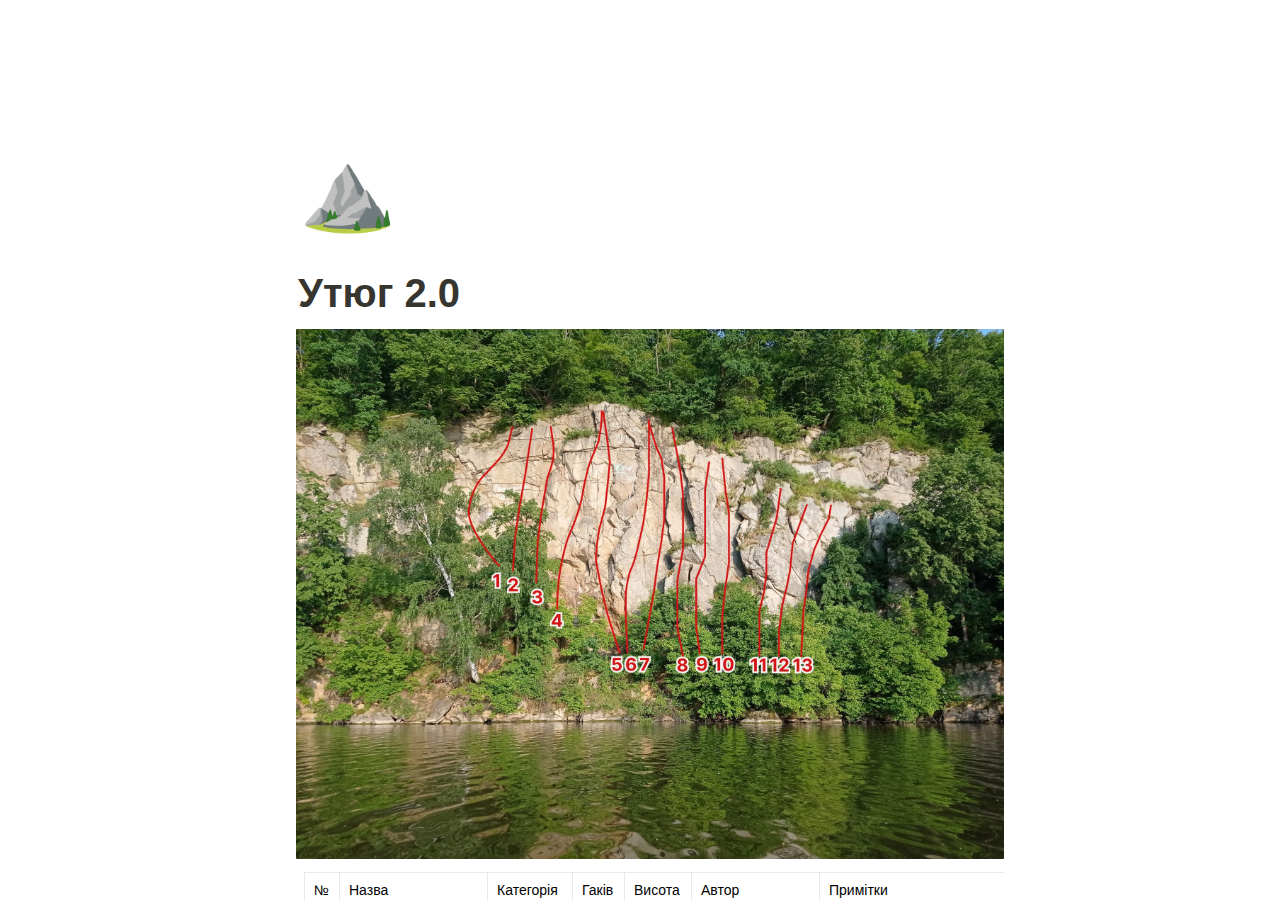
==== commit 22ee8315: "Tweak page to look better, fix google iframe visibility and improve how table look by default" ====
--- a/index.html
+++ b/index.html
@@ -1,4 +1,4 @@
-<html class="notion-html" lang="en"><head lang="en"><meta charset="utf-8"/><meta content="width=device-width,height=device-height,initial-scale=1,maximum-scale=1,user-scalable=no,viewport-fit=cover" name="viewport"/><title>Утюг 2.0</title><meta content="en_US" property="og:locale"/><link href="[data-uri]" rel="shortcut icon" type="image/x-icon"/><link href="/images/logo-ios.png" rel="apple-touch-icon"/><meta content="yes" name="apple-mobile-web-app-capable"/><meta content="telephone=no" name="format-detection"/><meta content="no" name="msapplication-tap-highlight"/><link href="e218a1aef6df86309cb95b61e446888efa3b0379.css" media="print" rel="stylesheet"/><link href="e1d809d762eeca23edf0cb31bb17bf3c703085f5.css" rel="stylesheet"/><link href="873d1c8cd2dc1aa3c4cb62f3f1e27d01b6798f6e.css" rel="stylesheet"/></head><body class="notion-body"><style>body{background:#fff}body.dark{background:#191919}@keyframes startup-shimmer-animation{0%{transform:translateX(-100%) translateZ(0)}100%{transform:translateX(100%) translateZ(0)}}@keyframes startup-shimmer-fade-in{0%{opacity:0}100%{opacity:1}}@keyframes startup-spinner-rotate{0%{transform:rotate(0) translateZ(0)}100%{transform:rotate(360deg) translateZ(0)}}#initial-loading-spinner{position:fixed;height:100vh;width:100vw;z-index:-1;display:none;align-items:center;justify-content:center;opacity:.5}#initial-loading-spinner svg{height:24px;width:24px;animation:startup-spinner-rotate 1s linear infinite;transform-origin:center center;pointer-events:none}#skeleton{background:#fff;position:fixed;height:100vh;width:100vw;z-index:-1;display:none;overflow:hidden}#initial-loading-spinner.show,#skeleton.show{display:flex}body.dark #skeleton{background:#191919}.notion-front-page #skeleton,.notion-mobile #skeleton{display:none}#skeleton-sidebar{background-color:#fbfbfa;box-shadow:inset -1px 0 0 0 rgba(0,0,0,.025);display:flex;width:240px;flex-direction:column;padding:12px 14px;overflow:hidden}body.dark #skeleton-sidebar{background-color:#202020;box-shadow:inset -1px 0 0 0 rgba(255,255,255,.05)}#skeleton.isElectron #skeleton-sidebar{padding-top:46px}#skeleton .row{display:flex;margin-bottom:8px;align-items:center}#skeleton .row.fadein{animation:1s ease-in 0s 1 normal both running startup-shimmer-fade-in}#skeleton .chevron{width:12px;height:12px;display:block;margin-right:4px;fill:rgba(227,226,224,.5)}body.dark #skeleton .chevron{fill:#2f2f2f}.startup-shimmer{background:rgba(227,226,224,.5);overflow:hidden;position:relative}body.dark .startup-shimmer{background:#2f2f2f}.startup-shimmer::before{content:"";position:absolute;height:100%;width:100%;z-index:1;animation:1s linear infinite startup-shimmer-animation;background:linear-gradient(90deg,transparent 0,rgba(255,255,255,.4) 50%,transparent 100%)}body.dark .startup-shimmer::before{background:linear-gradient(90deg,transparent 0,rgba(86,86,86,.4) 50%,transparent 100%)}#skeleton .icon{width:20px;height:20px;border-radius:4px}#skeleton .text{height:10px;border-radius:10px}#skeleton .draggable{-webkit-app-region:drag;position:absolute;top:0;left:0;width:100%;height:36px;display:none}#skeleton.isElectron .draggable{display:block}</style><style id="scroll-properties">
+<html class="notion-html" lang="en"><head lang="en"><meta charset="utf-8"/><meta content="width=device-width,height=device-height,initial-scale=1,maximum-scale=1,user-scalable=no,viewport-fit=cover" name="viewport"/><title>Утюг 2.0</title><meta content="en_US" property="og:locale"/><link href="[data-uri]" rel="shortcut icon" type="image/x-icon"/><link href="/images/logo-ios.png" rel="apple-touch-icon"/><meta content="yes" name="apple-mobile-web-app-capable"/><meta content="telephone=no" name="format-detection"/><meta content="no" name="msapplication-tap-highlight"/><link href="e218a1aef6df86309cb95b61e446888efa3b0379.css" media="print" rel="stylesheet"/><link href="e1d809d762eeca23edf0cb31bb17bf3c703085f5.css" rel="stylesheet"/><link href="873d1c8cd2dc1aa3c4cb62f3f1e27d01b6798f6e.css" rel="stylesheet"/></head><body class="notion-body" style="padding: 10px;"><style>.notion-table-cell-text{padding: 2px;}body{background:#fff}body.dark{background:#191919}@keyframes startup-shimmer-animation{0%{transform:translateX(-100%) translateZ(0)}100%{transform:translateX(100%) translateZ(0)}}@keyframes startup-shimmer-fade-in{0%{opacity:0}100%{opacity:1}}@keyframes startup-spinner-rotate{0%{transform:rotate(0) translateZ(0)}100%{transform:rotate(360deg) translateZ(0)}}#initial-loading-spinner{position:fixed;height:100vh;width:100vw;z-index:-1;display:none;align-items:center;justify-content:center;opacity:.5}#initial-loading-spinner svg{height:24px;width:24px;animation:startup-spinner-rotate 1s linear infinite;transform-origin:center center;pointer-events:none}#skeleton{background:#fff;position:fixed;height:100vh;width:100vw;z-index:-1;display:none;overflow:hidden}#initial-loading-spinner.show,#skeleton.show{display:flex}body.dark #skeleton{background:#191919}.notion-front-page #skeleton,.notion-mobile #skeleton{display:none}#skeleton-sidebar{background-color:#fbfbfa;box-shadow:inset -1px 0 0 0 rgba(0,0,0,.025);display:flex;width:240px;flex-direction:column;padding:12px 14px;overflow:hidden}body.dark #skeleton-sidebar{background-color:#202020;box-shadow:inset -1px 0 0 0 rgba(255,255,255,.05)}#skeleton.isElectron #skeleton-sidebar{padding-top:46px}#skeleton .row{display:flex;margin-bottom:8px;align-items:center}#skeleton .row.fadein{animation:1s ease-in 0s 1 normal both running startup-shimmer-fade-in}#skeleton .chevron{width:12px;height:12px;display:block;margin-right:4px;fill:rgba(227,226,224,.5)}body.dark #skeleton .chevron{fill:#2f2f2f}.startup-shimmer{background:rgba(227,226,224,.5);overflow:hidden;position:relative}body.dark .startup-shimmer{background:#2f2f2f}.startup-shimmer::before{content:"";position:absolute;height:100%;width:100%;z-index:1;animation:1s linear infinite startup-shimmer-animation;background:linear-gradient(90deg,transparent 0,rgba(255,255,255,.4) 50%,transparent 100%)}body.dark .startup-shimmer::before{background:linear-gradient(90deg,transparent 0,rgba(86,86,86,.4) 50%,transparent 100%)}#skeleton .icon{width:20px;height:20px;border-radius:4px}#skeleton .text{height:10px;border-radius:10px}#skeleton .draggable{-webkit-app-region:drag;position:absolute;top:0;left:0;width:100%;height:36px;display:none}#skeleton.isElectron .draggable{display:block}</style><style id="scroll-properties">
 			::-webkit-scrollbar {
 				width: 10px;
 				height: 10px;
@@ -15,4 +15,4 @@
 			::-webkit-scrollbar-thumb:hover {
 				background:#AEACA6;
 			}
-		</style><div id="notion-app"><div class="notion-app-inner notion-light-theme" style='color: rgb(55, 53, 47); fill: currentcolor; line-height: 1.5; font-family: ui-sans-serif, -apple-system, BlinkMacSystemFont, "Segoe UI", Helvetica, "Apple Color Emoji", Arial, sans-serif, "Segoe UI Emoji", "Segoe UI Symbol"; -webkit-font-smoothing: auto; background-color: white;'><div style="height: 100%;"><div class="notion-cursor-listener" style="width: 100vw; height: 100%; position: relative; display: flex; flex: 1 1 0%; background: white; cursor: text;"><div class="" style="display: flex; flex-direction: column; width: 100%; overflow: hidden;"><header style="max-width: 100vw; z-index: 100; background: white; user-select: none;"><div class="notion-topbar" style="width: 100%; max-width: 100vw; height: 45px; opacity: 1; transition: opacity 700ms ease 0s, color 700ms ease 0s; position: relative;"><div style="display: flex; justify-content: space-between; align-items: center; overflow: hidden; height: 45px; padding-left: 12px; padding-right: 10px;"><div style="flex-grow: 1; flex-shrink: 1;"></div><div role="button" style="user-select: none; transition: background 20ms ease-in 0s; cursor: pointer; display: inline-flex; align-items: center; flex-shrink: 0; white-space: nowrap; height: 28px; border-radius: 4px; font-size: 14px; line-height: 1.2; min-width: 0px; padding-left: 8px; padding-right: 8px; color: rgb(55, 53, 47);" tabindex="0"><svg class="search" role="graphics-symbol" style="width: 14px; height: 14px; display: block; fill: inherit; flex-shrink: 0; margin-right: 6px;" viewBox="0 0 16 16"><path d="M.281 6.438c0-.875.164-1.696.492-2.461a6.484 6.484 0 011.375-2.032A6.237 6.237 0 016.64.078 6.2 6.2 0 019.11.57c.77.328 1.447.787 2.03 1.375a6.374 6.374 0 011.368 2.032c.333.765.5 1.586.5 2.46 0 .688-.107 1.342-.32 1.961a6.28 6.28 0 01-.868 1.696l3.563 3.578c.11.104.19.226.242.367.057.14.086.29.086.445 0 .22-.05.417-.149.594a1.122 1.122 0 01-1 .57c-.156 0-.307-.028-.453-.086a1.058 1.058 0 01-.382-.25l-3.586-3.585c-.5.333-1.047.596-1.641.789a6.089 6.089 0 01-1.86.28 6.237 6.237 0 01-2.468-.491 6.4 6.4 0 01-2.024-1.367A6.509 6.509 0 01.773 8.913a6.256 6.256 0 01-.492-2.476zm1.664 0c0 .65.12 1.26.36 1.828a4.775 4.775 0 001.015 1.5c.433.427.933.763 1.5 1.007a4.548 4.548 0 001.82.368c.652 0 1.261-.123 1.829-.368a4.747 4.747 0 002.508-2.507 4.567 4.567 0 00.367-1.829c0-.645-.123-1.252-.367-1.82a4.776 4.776 0 00-1.016-1.5A4.578 4.578 0 008.469 2.11a4.567 4.567 0 00-1.828-.367c-.646 0-1.253.123-1.82.367a4.667 4.667 0 00-1.5 1.008c-.433.432-.772.932-1.016 1.5a4.633 4.633 0 00-.36 1.82z"></path></svg>Search</div><div role="button" style="user-select: none; transition: background 20ms ease-in 0s; cursor: pointer; display: inline-flex; align-items: center; flex-shrink: 0; white-space: nowrap; height: 28px; border-radius: 4px; font-size: 14px; line-height: 1.2; min-width: 0px; padding-left: 8px; padding-right: 8px; color: rgb(55, 53, 47);" tabindex="0">Duplicate</div><div aria-label="More actions" role="button" style="user-select: none; transition: background 20ms ease-in 0s; cursor: pointer; display: flex; align-items: center; justify-content: center; width: 32px; height: 28px; border-radius: 3px;" tabindex="0"><svg class="dots" role="graphics-symbol" style="width: 18px; height: 18px; display: block; fill: inherit; flex-shrink: 0;" viewBox="0 0 13 3"><g><path d="M3,1.5A1.5,1.5,0,1,1,1.5,0,1.5,1.5,0,0,1,3,1.5Z"></path><path d="M8,1.5A1.5,1.5,0,1,1,6.5,0,1.5,1.5,0,0,1,8,1.5Z"></path><path d="M13,1.5A1.5,1.5,0,1,1,11.5,0,1.5,1.5,0,0,1,13,1.5Z"></path></g></svg></div><div style="flex: 0 0 auto; width: 1px; height: 16px; margin-left: 8px; margin-right: 8px; background: rgba(55, 53, 47, 0.16);"></div><div role="button" style="user-select: none; transition: background 20ms ease-in 0s; cursor: pointer; display: inline-flex; align-items: center; flex-shrink: 0; white-space: nowrap; height: 28px; border-radius: 4px; font-size: 14px; line-height: 1.2; min-width: 0px; padding-left: 8px; padding-right: 8px; color: rgb(55, 53, 47);" tabindex="0"><svg class="notionLogo" role="graphics-symbol" style="width: 18px; height: 18px; display: block; fill: inherit; flex-shrink: 0; margin-right: 6px;" viewBox="0 0 120 126"><path d="M 20.6927 21.9315C 24.5836 25.0924 26.0432 24.8512 33.3492 24.3638L 102.228 20.2279C 103.689 20.2279 102.474 18.7705 101.987 18.5283L 90.5477 10.2586C 88.3558 8.55699 85.4356 6.60818 79.8387 7.09563L 13.1433 11.9602C 10.711 12.2014 10.2251 13.4175 11.1939 14.3924L 20.6927 21.9315ZM 24.8281 37.9835L 24.8281 110.456C 24.8281 114.351 26.7745 115.808 31.1553 115.567L 106.853 111.187C 111.236 110.946 111.724 108.267 111.724 105.103L 111.724 33.1169C 111.724 29.958 110.509 28.2544 107.826 28.4976L 28.721 33.1169C 25.8018 33.3622 24.8281 34.8225 24.8281 37.9835ZM 99.5567 41.8711C 100.042 44.0622 99.5567 46.2512 97.3618 46.4974L 93.7143 47.2241L 93.7143 100.728C 90.5477 102.43 87.6275 103.403 85.1942 103.403C 81.2983 103.403 80.3226 102.186 77.4044 98.54L 53.5471 61.087L 53.5471 97.3239L 61.0964 99.0275C 61.0964 99.0275 61.0964 103.403 55.0057 103.403L 38.2148 104.377C 37.727 103.403 38.2148 100.973 39.9179 100.486L 44.2996 99.2717L 44.2996 51.36L 38.2158 50.8725C 37.728 48.6815 38.9431 45.5225 42.3532 45.2773L 60.3661 44.0631L 85.1942 82.0036L 85.1942 48.4402L 78.864 47.7136C 78.3781 45.0351 80.3226 43.0902 82.7569 42.849L 99.5567 41.8711ZM 7.5434 5.39404L 76.9175 0.285276C 85.4366 -0.445402 87.6285 0.0440428 92.983 3.93368L 115.128 19.4982C 118.782 22.1747 120 22.9034 120 25.8211L 120 111.187C 120 116.537 118.051 119.701 111.237 120.185L 30.6734 125.05C 25.5584 125.294 23.124 124.565 20.4453 121.158L 4.13735 99.9994C 1.21516 96.1048 0 93.191 0 89.7819L 0 13.903C 0 9.5279 1.94945 5.8785 7.5434 5.39404Z"></path></svg>Try Notion</div></div></div><div style="width: calc(100% - 0px); user-select: none;"></div></header><main class="notion-frame" style="flex-grow: 0; flex-shrink: 1; display: flex; flex-direction: column; background: white; z-index: 1; height: calc(100vh - 45px); max-height: 100%; position: relative; width: 1920px;"><div class="notion-scroller vertical" style="z-index: 1; display: flex; flex-direction: column; flex-grow: 1; position: relative; align-items: center; margin-right: 0px; margin-bottom: 0px; overflow: hidden auto;"><div style="position: absolute; top: 0px; left: 0px;"><div></div></div><div class="whenContentEditable" data-content-editable-root="true" style="caret-color: rgb(55, 53, 47); width: 100%; display: flex; flex-direction: column; position: relative; align-items: center; flex-grow: 1; --whenContentEditable--WebkitUserModify: read-write-plaintext-only;"><span style="height: 1px; width: 1px; caret-color: transparent;"></span><div class="pseudoSelection" contenteditable="false" data-content-editable-void="true" style="user-select: none; --pseudoSelection--background: transparent; width: 100%; display: flex; flex-direction: column; align-items: center; flex-shrink: 0; flex-grow: 0; z-index: 2;"></div><div style="width: 100%; display: flex; justify-content: center; z-index: 3; flex-shrink: 0;"><div style="max-width: 100%; min-width: 0px; width: 900px;"><div style="width: 100%; display: flex; flex-direction: column; align-items: center; flex-shrink: 0; flex-grow: 0;"><div style="max-width: 100%; padding-left: calc(96px + env(safe-area-inset-left)); width: 100%;"><div class="pseudoSelection" contenteditable="false" data-content-editable-void="true" style="user-select: none; --pseudoSelection--background: transparent; pointer-events: none;"><div class="notion-record-icon notranslate" style="display: flex; align-items: center; justify-content: center; height: 78px; width: 78px; border-radius: 0.25em; flex-shrink: 0; position: relative; z-index: 1; margin-left: 3px; margin-bottom: 0px; margin-top: 96px; pointer-events: auto;"><div aria-label="⛰️ Page icon" role="img" style="display: flex; align-items: center; justify-content: center; height: 78px; width: 78px;"><div style="height: 78px; width: 78px; font-size: 78px; line-height: 1; margin-left: 0px; color: black;"><span aria-label="⛰️" role="img" style='font-family: "Apple Color Emoji", "Segoe UI Emoji", NotoColorEmoji, "Noto Color Emoji", "Segoe UI Symbol", "Android Emoji", EmojiSymbols; line-height: 1em; white-space: nowrap;'>⛰️</span></div></div></div><div class="notion-page-controls" style='display: flex; justify-content: flex-start; flex-wrap: wrap; margin-top: 8px; margin-bottom: 4px; margin-left: -1px; color: rgba(55, 53, 47, 0.5); font-family: ui-sans-serif, -apple-system, BlinkMacSystemFont, "Segoe UI", Helvetica, "Apple Color Emoji", Arial, sans-serif, "Segoe UI Emoji", "Segoe UI Symbol"; height: 24px; pointer-events: auto;'></div></div><div style="padding-right: calc(96px + env(safe-area-inset-right));"><div><div class="notion-selectable notion-page-block" data-block-id="8f593660-e104-4f25-aa0c-e837c9219257" style='color: rgb(55, 53, 47); font-weight: 700; line-height: 1.2; font-size: 40px; font-family: ui-sans-serif, -apple-system, BlinkMacSystemFont, "Segoe UI", Helvetica, "Apple Color Emoji", Arial, sans-serif, "Segoe UI Emoji", "Segoe UI Symbol"; cursor: text; display: flex; align-items: center;'><h1 contenteditable="false" data-content-editable-leaf="true" placeholder="Untitled" spellcheck="true" style="max-width: 100%; width: 100%; white-space: pre-wrap; word-break: break-word; caret-color: rgb(55, 53, 47); padding: 3px 2px; font-size: 1em; font-weight: inherit; margin: 0px;">Утюг 2.0</h1></div><div style="margin-left: 4px;"></div></div></div></div></div><div style="width: 100%; display: flex; flex-direction: column; align-items: center; flex-shrink: 0; flex-grow: 0;"><div contenteditable="false" data-content-editable-void="true" style="padding-left: calc(96px + env(safe-area-inset-left)); padding-right: calc(96px + env(safe-area-inset-right)); max-width: 100%; width: 100%;"></div></div></div></div><div style="display: flex; width: 100%; justify-content: center; padding-top: 5px;"><div style="max-width: 100%; min-width: 0px; width: 900px;"><div class="notion-page-content" style="flex-shrink: 0; flex-grow: 1; max-width: 100%; display: flex; align-items: flex-start; flex-direction: column; font-size: 16px; line-height: 1.5; width: 100%; z-index: 4; padding-bottom: 30vh; padding-left: calc(96px + env(safe-area-inset-left)); padding-right: calc(96px + env(safe-area-inset-right));"><div class="notion-selectable notion-image-block" data-block-id="69c657a7-e040-4a77-b370-09f946a4107e" style="width: 100%; max-width: 1910px; align-self: center; margin-top: 4px; margin-bottom: 4px;"><div aria-labelledby="id_3" contenteditable="false" data-content-editable-void="true" role="figure"><div style="display: flex;"><div class="notion-cursor-default" style="position: relative; overflow: hidden; flex-grow: 1;"><div style="position: relative;"><div><div style="height: 100%; width: 100%;"><img loading="lazy" referrerpolicy="same-origin" src="66578857f67c5e842703bb53e78ce140c3e693c4.jpg" style="display: block; object-fit: cover; border-radius: 1px; pointer-events: auto; width: 100%;"/></div></div></div><div style='position: absolute; top: 4px; right: 4px; border-radius: 3px; color: white; fill: white; font-size: 11.5px; background: rgba(0, 0, 0, 0.6); display: flex; white-space: nowrap; height: 26px; max-width: calc(100% - 16px); overflow: hidden; pointer-events: none; opacity: 0; transition: opacity 300ms ease-in 0s; font-family: ui-sans-serif, -apple-system, BlinkMacSystemFont, "Segoe UI", Helvetica, "Apple Color Emoji", Arial, sans-serif, "Segoe UI Emoji", "Segoe UI Symbol"; z-index: 2;'><div role="button" style="user-select: none; transition: background 20ms ease-in 0s; cursor: pointer; display: flex; align-items: center; justify-content: center; padding: 4px 6px; border-right: 1px solid rgba(255, 255, 255, 0.2);" tabindex="0"><svg class="download" role="graphics-symbol" style="width: 14px; height: 14px; display: block; fill: white; flex-shrink: 0; margin-right: 0px;" viewBox="0 0 16 16"><path d="M8.215 15.126c3.862 0 7.061-3.192 7.061-7.062 0-3.862-3.199-7.061-7.068-7.061-3.862 0-7.055 3.2-7.055 7.061 0 3.87 3.2 7.062 7.062 7.062zm0-1.388a5.654 5.654 0 01-5.667-5.674 5.642 5.642 0 015.66-5.667 5.66 5.66 0 015.68 5.667 5.66 5.66 0 01-5.673 5.674zm0-9.174c-.342 0-.602.247-.602.588v3.234l.062 1.401-.622-.766-.766-.8a.557.557 0 00-.41-.177.54.54 0 00-.56.547c0 .164.054.3.163.41l2.256 2.283c.15.157.294.226.479.226.191 0 .335-.075.485-.226l2.256-2.283a.557.557 0 00.164-.41.539.539 0 00-.56-.547.523.523 0 00-.41.178l-.766.793-.622.779.054-1.408V5.152c0-.341-.253-.588-.601-.588z"></path></svg></div><div role="button" style="user-select: none; transition: opacity 200ms ease-in 0s; cursor: pointer; display: flex; align-items: center; justify-content: center; flex-shrink: 0; width: 24px; height: 24px; border-radius: 3px; fill: rgba(55, 53, 47, 0.45);" tabindex="0"><svg class="dots" role="graphics-symbol" style="width: 14px; height: 14px; display: block; fill: white; flex-shrink: 0;" viewBox="0 0 13 3"><g><path d="M3,1.5A1.5,1.5,0,1,1,1.5,0,1.5,1.5,0,0,1,3,1.5Z"></path><path d="M8,1.5A1.5,1.5,0,1,1,6.5,0,1.5,1.5,0,0,1,8,1.5Z"></path><path d="M13,1.5A1.5,1.5,0,1,1,11.5,0,1.5,1.5,0,0,1,13,1.5Z"></path></g></svg></div></div></div></div></div></div><div class="notion-selectable notion-table-block" data-block-id="dc8c0aab-cc82-421e-adce-7e95346ca473" style="width: 1910px; max-width: 1910px; margin-top: 1px; margin-bottom: 1px; align-self: center;"><div contenteditable="false" data-content-editable-void="true" style="color: inherit; fill: inherit; position: relative; display: flex;"><div class="notion-scroller horizontal" style="z-index: 1; flex-grow: 1; margin-left: -8px; overflow: auto hidden; margin-right: 0px; margin-bottom: 0px;"><div class="notion-table-content" style="padding-left: 601px; padding-right: 601px;"><div class="notion-selectable notion-table-block" data-block-id="dc8c0aab-cc82-421e-adce-7e95346ca473" style="width: 100%; position: relative; align-self: center;"><div style="display: flex;"><div style="padding: 8px 18px 18px 8px;"><div class="notion-selectable notion-table-block notion-table-tbody-selectable" data-block-id="dc8c0aab-cc82-421e-adce-7e95346ca473" style="position: relative;"><div><table><tbody><tr class="notion-table-row"><td style="color: inherit; fill: inherit; border: 1px solid rgb(233, 233, 231); position: relative; vertical-align: top; text-align: start; min-width: 35px; max-width: 35px; min-height: 32px;"><div class="notion-table-cell"><div class="notion-table-cell-text" contenteditable="false" data-content-editable-leaf="true" placeholder=" " spellcheck="true" style="max-width: 100%; width: 100%; white-space: pre-wrap; word-break: break-word; caret-color: rgb(55, 53, 47); padding: 7px 9px; background-color: transparent; font-size: 14px; line-height: 20px;">№</div></div></td><td style="color: inherit; fill: inherit; border: 1px solid rgb(233, 233, 231); position: relative; vertical-align: top; text-align: start; min-width: 148px; max-width: 148px; min-height: 32px;"><div class="notion-table-cell"><div class="notion-table-cell-text" contenteditable="false" data-content-editable-leaf="true" placeholder=" " spellcheck="true" style="max-width: 100%; width: 100%; white-space: pre-wrap; word-break: break-word; caret-color: rgb(55, 53, 47); padding: 7px 9px; background-color: transparent; font-size: 14px; line-height: 20px;">Назва</div></div></td><td style="color: inherit; fill: inherit; border: 1px solid rgb(233, 233, 231); position: relative; vertical-align: top; text-align: start; min-width: 85px; max-width: 85px; min-height: 32px;"><div class="notion-table-cell"><div class="notion-table-cell-text" contenteditable="false" data-content-editable-leaf="true" placeholder=" " spellcheck="true" style="max-width: 100%; width: 100%; white-space: pre-wrap; word-break: break-word; caret-color: rgb(55, 53, 47); padding: 7px 9px; background-color: transparent; font-size: 14px; line-height: 20px;">Категорія</div></div></td><td style="color: inherit; fill: inherit; border: 1px solid rgb(233, 233, 231); position: relative; vertical-align: top; text-align: start; min-width: 52px; max-width: 52px; min-height: 32px;"><div class="notion-table-cell"><div class="notion-table-cell-text" contenteditable="false" data-content-editable-leaf="true" placeholder=" " spellcheck="true" style="max-width: 100%; width: 100%; white-space: pre-wrap; word-break: break-word; caret-color: rgb(55, 53, 47); padding: 7px 9px; background-color: transparent; font-size: 14px; line-height: 20px;">Гаків</div></div></td><td style="color: inherit; fill: inherit; border: 1px solid rgb(233, 233, 231); position: relative; vertical-align: top; text-align: start; min-width: 67px; max-width: 67px; min-height: 32px;"><div class="notion-table-cell"><div class="notion-table-cell-text" contenteditable="false" data-content-editable-leaf="true" placeholder=" " spellcheck="true" style="max-width: 100%; width: 100%; white-space: pre-wrap; word-break: break-word; caret-color: rgb(55, 53, 47); padding: 7px 9px; background-color: transparent; font-size: 14px; line-height: 20px;">Висота</div></div></td><td style="color: inherit; fill: inherit; border: 1px solid rgb(233, 233, 231); position: relative; vertical-align: top; text-align: start; min-width: 128px; max-width: 128px; min-height: 32px;"><div class="notion-table-cell"><div class="notion-table-cell-text" contenteditable="false" data-content-editable-leaf="true" placeholder=" " spellcheck="true" style="max-width: 100%; width: 100%; white-space: pre-wrap; word-break: break-word; caret-color: rgb(55, 53, 47); padding: 7px 9px; background-color: transparent; font-size: 14px; line-height: 20px;">Автор</div></div></td><td style="color: inherit; fill: inherit; border: 1px solid rgb(233, 233, 231); position: relative; vertical-align: top; text-align: start; min-width: 192px; max-width: 192px; min-height: 32px;"><div class="notion-table-cell"><div class="notion-table-cell-text" contenteditable="false" data-content-editable-leaf="true" placeholder=" " spellcheck="true" style="max-width: 100%; width: 100%; white-space: pre-wrap; word-break: break-word; caret-color: rgb(55, 53, 47); padding: 7px 9px; background-color: transparent; font-size: 14px; line-height: 20px;">Примітки</div></div></td></tr><tr class="notion-table-row"><td style="color: inherit; fill: inherit; border: 1px solid rgb(233, 233, 231); position: relative; vertical-align: top; text-align: start; min-width: 35px; max-width: 35px; min-height: 32px;"><div class="notion-table-cell"><div class="notion-table-cell-text" contenteditable="false" data-content-editable-leaf="true" placeholder=" " spellcheck="true" style="max-width: 100%; width: 100%; white-space: pre-wrap; word-break: break-word; caret-color: rgb(55, 53, 47); padding: 7px 9px; background-color: transparent; font-size: 14px; line-height: 20px;">1</div></div></td><td style="color: inherit; fill: inherit; border: 1px solid rgb(233, 233, 231); position: relative; vertical-align: top; text-align: start; min-width: 148px; max-width: 148px; min-height: 32px;"><div class="notion-table-cell"><div class="notion-table-cell-text" contenteditable="false" data-content-editable-leaf="true" placeholder=" " spellcheck="true" style="max-width: 100%; width: 100%; white-space: pre-wrap; word-break: break-word; caret-color: rgb(55, 53, 47); padding: 7px 9px; background-color: transparent; font-size: 14px; line-height: 20px;"><a class="notion-link-token notion-focusable-token notion-enable-hover loconotion-anchor-link" data-token-index="0" href="#f3220fa0dc684435aac8e63c345d199a" rel="noopener noreferrer" style="cursor:pointer;color:inherit;word-wrap:break-word;font-weight:500;text-decoration:inherit" tabindex="0"><span class="link-annotation-a8c7aa59-7c85-4484-afb3-4a95b5dc6159--1082866279" style="border-bottom:0.05em solid;border-color:rgba(55,53,47,.4);opacity:0.7">Хоч би хни </span></a></div></div></td><td style="color: inherit; fill: inherit; border: 1px solid rgb(233, 233, 231); position: relative; vertical-align: top; text-align: start; min-width: 85px; max-width: 85px; min-height: 32px;"><div class="notion-table-cell"><div class="notion-table-cell-text" contenteditable="false" data-content-editable-leaf="true" placeholder=" " spellcheck="true" style="max-width: 100%; width: 100%; white-space: pre-wrap; word-break: break-word; caret-color: rgb(55, 53, 47); padding: 7px 9px; background-color: transparent; font-size: 14px; line-height: 20px;">6а+</div></div></td><td style="color: inherit; fill: inherit; border: 1px solid rgb(233, 233, 231); position: relative; vertical-align: top; text-align: start; min-width: 52px; max-width: 52px; min-height: 32px;"><div class="notion-table-cell"><div class="notion-table-cell-text" contenteditable="false" data-content-editable-leaf="true" placeholder=" " spellcheck="true" style="max-width: 100%; width: 100%; white-space: pre-wrap; word-break: break-word; caret-color: rgb(55, 53, 47); padding: 7px 9px; background-color: transparent; font-size: 14px; line-height: 20px;">6</div></div></td><td style="color: inherit; fill: inherit; border: 1px solid rgb(233, 233, 231); position: relative; vertical-align: top; text-align: start; min-width: 67px; max-width: 67px; min-height: 32px;"><div class="notion-table-cell"><div class="notion-table-cell-text" contenteditable="false" data-content-editable-leaf="true" placeholder=" " spellcheck="true" style="max-width: 100%; width: 100%; white-space: pre-wrap; word-break: break-word; caret-color: rgb(55, 53, 47); padding: 7px 9px; background-color: transparent; font-size: 14px; line-height: 20px;">12</div></div></td><td style="color: inherit; fill: inherit; border: 1px solid rgb(233, 233, 231); position: relative; vertical-align: top; text-align: start; min-width: 128px; max-width: 128px; min-height: 32px;"><div class="notion-table-cell"><div class="notion-table-cell-text" contenteditable="false" data-content-editable-leaf="true" placeholder=" " spellcheck="true" style="max-width: 100%; width: 100%; white-space: pre-wrap; word-break: break-word; caret-color: rgb(55, 53, 47); padding: 7px 9px; background-color: transparent; font-size: 14px; line-height: 20px;">Багінський М., Миськов В.</div></div></td><td style="color: inherit; fill: inherit; border: 1px solid rgb(233, 233, 231); position: relative; vertical-align: top; text-align: start; min-width: 192px; max-width: 192px; min-height: 32px;"><div class="notion-table-cell"><div class="notion-table-cell-text" contenteditable="false" data-content-editable-leaf="true" placeholder=" " spellcheck="true" style="max-width: 100%; width: 100%; white-space: pre-wrap; word-break: break-word; caret-color: rgb(55, 53, 47); padding: 7px 9px; background-color: transparent; font-size: 14px; line-height: 20px;">Простий, але трохи високий підхід до першого гаку без страховки</div></div></td></tr><tr class="notion-table-row"><td style="color: inherit; fill: inherit; border: 1px solid rgb(233, 233, 231); position: relative; vertical-align: top; text-align: start; min-width: 35px; max-width: 35px; min-height: 32px;"><div class="notion-table-cell"><div class="notion-table-cell-text" contenteditable="false" data-content-editable-leaf="true" placeholder=" " spellcheck="true" style="max-width: 100%; width: 100%; white-space: pre-wrap; word-break: break-word; caret-color: rgb(55, 53, 47); padding: 7px 9px; background-color: transparent; font-size: 14px; line-height: 20px;">2</div></div></td><td style="color: inherit; fill: inherit; border: 1px solid rgb(233, 233, 231); position: relative; vertical-align: top; text-align: start; min-width: 148px; max-width: 148px; min-height: 32px;"><div class="notion-table-cell"><div class="notion-table-cell-text" contenteditable="false" data-content-editable-leaf="true" placeholder=" " spellcheck="true" style="max-width: 100%; width: 100%; white-space: pre-wrap; word-break: break-word; caret-color: rgb(55, 53, 47); padding: 7px 9px; background-color: transparent; font-size: 14px; line-height: 20px;"><a class="notion-link-token notion-focusable-token notion-enable-hover loconotion-anchor-link" data-token-index="0" href="#a9e6c4c22316439fb4be9c6551f732dc" rel="noopener noreferrer" style="cursor:pointer;color:inherit;word-wrap:break-word;font-weight:500;text-decoration:inherit" tabindex="0"><span class="link-annotation-fe956601-e0e9-40a3-be9c-2f05a5c41162-1207262962" style="border-bottom:0.05em solid;border-color:rgba(55,53,47,.4);opacity:0.7">Лівий</span></a></div></div></td><td style="color: inherit; fill: inherit; border: 1px solid rgb(233, 233, 231); position: relative; vertical-align: top; text-align: start; min-width: 85px; max-width: 85px; min-height: 32px;"><div class="notion-table-cell"><div class="notion-table-cell-text" contenteditable="false" data-content-editable-leaf="true" placeholder=" " spellcheck="true" style="max-width: 100%; width: 100%; white-space: pre-wrap; word-break: break-word; caret-color: rgb(55, 53, 47); padding: 7px 9px; background-color: transparent; font-size: 14px; line-height: 20px;">6с</div></div></td><td style="color: inherit; fill: inherit; border: 1px solid rgb(233, 233, 231); position: relative; vertical-align: top; text-align: start; min-width: 52px; max-width: 52px; min-height: 32px;"><div class="notion-table-cell"><div class="notion-table-cell-text" contenteditable="false" data-content-editable-leaf="true" placeholder=" " spellcheck="true" style="max-width: 100%; width: 100%; white-space: pre-wrap; word-break: break-word; caret-color: rgb(55, 53, 47); padding: 7px 9px; background-color: transparent; font-size: 14px; line-height: 20px;">7</div></div></td><td style="color: inherit; fill: inherit; border: 1px solid rgb(233, 233, 231); position: relative; vertical-align: top; text-align: start; min-width: 67px; max-width: 67px; min-height: 32px;"><div class="notion-table-cell"><div class="notion-table-cell-text" contenteditable="false" data-content-editable-leaf="true" placeholder=" " spellcheck="true" style="max-width: 100%; width: 100%; white-space: pre-wrap; word-break: break-word; caret-color: rgb(55, 53, 47); padding: 7px 9px; background-color: transparent; font-size: 14px; line-height: 20px;">13</div></div></td><td style="color: inherit; fill: inherit; border: 1px solid rgb(233, 233, 231); position: relative; vertical-align: top; text-align: start; min-width: 128px; max-width: 128px; min-height: 32px;"><div class="notion-table-cell"><div class="notion-table-cell-text" contenteditable="false" data-content-editable-leaf="true" placeholder=" " spellcheck="true" style="max-width: 100%; width: 100%; white-space: pre-wrap; word-break: break-word; caret-color: rgb(55, 53, 47); padding: 7px 9px; background-color: transparent; font-size: 14px; line-height: 20px;">Плотницький С.</div></div></td><td style="color: inherit; fill: inherit; border: 1px solid rgb(233, 233, 231); position: relative; vertical-align: top; text-align: start; min-width: 192px; max-width: 192px; min-height: 32px;"><div class="notion-table-cell"><div class="notion-table-cell-text" contenteditable="false" data-content-editable-leaf="true" placeholder=" " spellcheck="true" style="max-width: 100%; width: 100%; white-space: pre-wrap; word-break: break-word; caret-color: rgb(55, 53, 47); padding: 7px 9px; background-color: transparent; font-size: 14px; line-height: 20px; min-height: 1em; color: rgb(55, 53, 47); -webkit-text-fill-color: rgba(55, 53, 47, 0.5);"></div></div></td></tr><tr class="notion-table-row"><td style="color: inherit; fill: inherit; border: 1px solid rgb(233, 233, 231); position: relative; vertical-align: top; text-align: start; min-width: 35px; max-width: 35px; min-height: 32px;"><div class="notion-table-cell"><div class="notion-table-cell-text" contenteditable="false" data-content-editable-leaf="true" placeholder=" " spellcheck="true" style="max-width: 100%; width: 100%; white-space: pre-wrap; word-break: break-word; caret-color: rgb(55, 53, 47); padding: 7px 9px; background-color: transparent; font-size: 14px; line-height: 20px;">3</div></div></td><td style="color: inherit; fill: inherit; border: 1px solid rgb(233, 233, 231); position: relative; vertical-align: top; text-align: start; min-width: 148px; max-width: 148px; min-height: 32px;"><div class="notion-table-cell"><div class="notion-table-cell-text" contenteditable="false" data-content-editable-leaf="true" placeholder=" " spellcheck="true" style="max-width: 100%; width: 100%; white-space: pre-wrap; word-break: break-word; caret-color: rgb(55, 53, 47); padding: 7px 9px; background-color: transparent; font-size: 14px; line-height: 20px;"><a class="notion-link-token notion-focusable-token notion-enable-hover loconotion-anchor-link" data-token-index="0" href="#418eb4d6c5ce4591a280fe46175fe947" rel="noopener noreferrer" style="cursor:pointer;color:inherit;word-wrap:break-word;font-weight:500;text-decoration:inherit" tabindex="0"><span class="link-annotation-d79b6ec4-b909-4693-86c2-c5a786d51177-271861601" style="border-bottom:0.05em solid;border-color:rgba(55,53,47,.4);opacity:0.7">Бойовий Гопак</span></a></div></div></td><td style="color: inherit; fill: inherit; border: 1px solid rgb(233, 233, 231); position: relative; vertical-align: top; text-align: start; min-width: 85px; max-width: 85px; min-height: 32px;"><div class="notion-table-cell"><div class="notion-table-cell-text" contenteditable="false" data-content-editable-leaf="true" placeholder=" " spellcheck="true" style="max-width: 100%; width: 100%; white-space: pre-wrap; word-break: break-word; caret-color: rgb(55, 53, 47); padding: 7px 9px; background-color: transparent; font-size: 14px; line-height: 20px;">5с+</div></div></td><td style="color: inherit; fill: inherit; border: 1px solid rgb(233, 233, 231); position: relative; vertical-align: top; text-align: start; min-width: 52px; max-width: 52px; min-height: 32px;"><div class="notion-table-cell"><div class="notion-table-cell-text" contenteditable="false" data-content-editable-leaf="true" placeholder=" " spellcheck="true" style="max-width: 100%; width: 100%; white-space: pre-wrap; word-break: break-word; caret-color: rgb(55, 53, 47); padding: 7px 9px; background-color: transparent; font-size: 14px; line-height: 20px;">8</div></div></td><td style="color: inherit; fill: inherit; border: 1px solid rgb(233, 233, 231); position: relative; vertical-align: top; text-align: start; min-width: 67px; max-width: 67px; min-height: 32px;"><div class="notion-table-cell"><div class="notion-table-cell-text" contenteditable="false" data-content-editable-leaf="true" placeholder=" " spellcheck="true" style="max-width: 100%; width: 100%; white-space: pre-wrap; word-break: break-word; caret-color: rgb(55, 53, 47); padding: 7px 9px; background-color: transparent; font-size: 14px; line-height: 20px;">14</div></div></td><td style="color: inherit; fill: inherit; border: 1px solid rgb(233, 233, 231); position: relative; vertical-align: top; text-align: start; min-width: 128px; max-width: 128px; min-height: 32px;"><div class="notion-table-cell"><div class="notion-table-cell-text" contenteditable="false" data-content-editable-leaf="true" placeholder=" " spellcheck="true" style="max-width: 100%; width: 100%; white-space: pre-wrap; word-break: break-word; caret-color: rgb(55, 53, 47); padding: 7px 9px; background-color: transparent; font-size: 14px; line-height: 20px;">Плотницький С.</div></div></td><td style="color: inherit; fill: inherit; border: 1px solid rgb(233, 233, 231); position: relative; vertical-align: top; text-align: start; min-width: 192px; max-width: 192px; min-height: 32px;"><div class="notion-table-cell"><div class="notion-table-cell-text" contenteditable="false" data-content-editable-leaf="true" placeholder=" " spellcheck="true" style="max-width: 100%; width: 100%; white-space: pre-wrap; word-break: break-word; caret-color: rgb(55, 53, 47); padding: 7px 9px; background-color: transparent; font-size: 14px; line-height: 20px;">Верхня станція на 1 точці</div></div></td></tr><tr class="notion-table-row"><td style="color: inherit; fill: inherit; border: 1px solid rgb(233, 233, 231); position: relative; vertical-align: top; text-align: start; min-width: 35px; max-width: 35px; min-height: 32px;"><div class="notion-table-cell"><div class="notion-table-cell-text" contenteditable="false" data-content-editable-leaf="true" placeholder=" " spellcheck="true" style="max-width: 100%; width: 100%; white-space: pre-wrap; word-break: break-word; caret-color: rgb(55, 53, 47); padding: 7px 9px; background-color: transparent; font-size: 14px; line-height: 20px;">4</div></div></td><td style="color: inherit; fill: inherit; border: 1px solid rgb(233, 233, 231); position: relative; vertical-align: top; text-align: start; min-width: 148px; max-width: 148px; min-height: 32px;"><div class="notion-table-cell"><div class="notion-table-cell-text" contenteditable="false" data-content-editable-leaf="true" placeholder=" " spellcheck="true" style="max-width: 100%; width: 100%; white-space: pre-wrap; word-break: break-word; caret-color: rgb(55, 53, 47); padding: 7px 9px; background-color: transparent; font-size: 14px; line-height: 20px;"><a class="notion-link-token notion-focusable-token notion-enable-hover loconotion-anchor-link" data-token-index="0" href="#e4c3d964d4ad40c39615f6de2c7026d2" rel="noopener noreferrer" style="cursor:pointer;color:inherit;word-wrap:break-word;font-weight:500;text-decoration:inherit" tabindex="0"><span class="link-annotation-56d2c832-c9e7-402f-a084-5b01a1314fe6-1471979789" style="border-bottom:0.05em solid;border-color:rgba(55,53,47,.4);opacity:0.7">Відкритий Перелом</span></a></div></div></td><td style="color: inherit; fill: inherit; border: 1px solid rgb(233, 233, 231); position: relative; vertical-align: top; text-align: start; min-width: 85px; max-width: 85px; min-height: 32px;"><div class="notion-table-cell"><div class="notion-table-cell-text" contenteditable="false" data-content-editable-leaf="true" placeholder=" " spellcheck="true" style="max-width: 100%; width: 100%; white-space: pre-wrap; word-break: break-word; caret-color: rgb(55, 53, 47); padding: 7px 9px; background-color: transparent; font-size: 14px; line-height: 20px;">7а</div></div></td><td style="color: inherit; fill: inherit; border: 1px solid rgb(233, 233, 231); position: relative; vertical-align: top; text-align: start; min-width: 52px; max-width: 52px; min-height: 32px;"><div class="notion-table-cell"><div class="notion-table-cell-text" contenteditable="false" data-content-editable-leaf="true" placeholder=" " spellcheck="true" style="max-width: 100%; width: 100%; white-space: pre-wrap; word-break: break-word; caret-color: rgb(55, 53, 47); padding: 7px 9px; background-color: transparent; font-size: 14px; line-height: 20px;">8</div></div></td><td style="color: inherit; fill: inherit; border: 1px solid rgb(233, 233, 231); position: relative; vertical-align: top; text-align: start; min-width: 67px; max-width: 67px; min-height: 32px;"><div class="notion-table-cell"><div class="notion-table-cell-text" contenteditable="false" data-content-editable-leaf="true" placeholder=" " spellcheck="true" style="max-width: 100%; width: 100%; white-space: pre-wrap; word-break: break-word; caret-color: rgb(55, 53, 47); padding: 7px 9px; background-color: transparent; font-size: 14px; line-height: 20px;">16</div></div></td><td style="color: inherit; fill: inherit; border: 1px solid rgb(233, 233, 231); position: relative; vertical-align: top; text-align: start; min-width: 128px; max-width: 128px; min-height: 32px;"><div class="notion-table-cell"><div class="notion-table-cell-text" contenteditable="false" data-content-editable-leaf="true" placeholder=" " spellcheck="true" style="max-width: 100%; width: 100%; white-space: pre-wrap; word-break: break-word; caret-color: rgb(55, 53, 47); padding: 7px 9px; background-color: transparent; font-size: 14px; line-height: 20px;">Ковальов С.</div></div></td><td style="color: inherit; fill: inherit; border: 1px solid rgb(233, 233, 231); position: relative; vertical-align: top; text-align: start; min-width: 192px; max-width: 192px; min-height: 32px;"><div class="notion-table-cell"><div class="notion-table-cell-text" contenteditable="false" data-content-editable-leaf="true" placeholder=" " spellcheck="true" style="max-width: 100%; width: 100%; white-space: pre-wrap; word-break: break-word; caret-color: rgb(55, 53, 47); padding: 7px 9px; background-color: transparent; font-size: 14px; line-height: 20px;">Останні 2 гаки і станція спільні з “Фактор Страху”; гаки страшні іржаві, але надійні</div></div></td></tr><tr class="notion-table-row"><td style="color: inherit; fill: inherit; border: 1px solid rgb(233, 233, 231); position: relative; vertical-align: top; text-align: start; min-width: 35px; max-width: 35px; min-height: 32px;"><div class="notion-table-cell"><div class="notion-table-cell-text" contenteditable="false" data-content-editable-leaf="true" placeholder=" " spellcheck="true" style="max-width: 100%; width: 100%; white-space: pre-wrap; word-break: break-word; caret-color: rgb(55, 53, 47); padding: 7px 9px; background-color: transparent; font-size: 14px; line-height: 20px;">5</div></div></td><td style="color: inherit; fill: inherit; border: 1px solid rgb(233, 233, 231); position: relative; vertical-align: top; text-align: start; min-width: 148px; max-width: 148px; min-height: 32px;"><div class="notion-table-cell"><div class="notion-table-cell-text" contenteditable="false" data-content-editable-leaf="true" placeholder=" " spellcheck="true" style="max-width: 100%; width: 100%; white-space: pre-wrap; word-break: break-word; caret-color: rgb(55, 53, 47); padding: 7px 9px; background-color: transparent; font-size: 14px; line-height: 20px;"><a class="notion-link-token notion-focusable-token notion-enable-hover loconotion-anchor-link" data-token-index="0" href="#7212f8393c0343e7a2363152a85a90c9" rel="noopener noreferrer" style="cursor:pointer;color:inherit;word-wrap:break-word;font-weight:500;text-decoration:inherit" tabindex="0"><span class="link-annotation-4a989708-4c10-4b0d-b0fa-cc5829080589--180379227" style="border-bottom:0.05em solid;border-color:rgba(55,53,47,.4);opacity:0.7">Фактор Страху</span></a></div></div></td><td style="color: inherit; fill: inherit; border: 1px solid rgb(233, 233, 231); position: relative; vertical-align: top; text-align: start; min-width: 85px; max-width: 85px; min-height: 32px;"><div class="notion-table-cell"><div class="notion-table-cell-text" contenteditable="false" data-content-editable-leaf="true" placeholder=" " spellcheck="true" style="max-width: 100%; width: 100%; white-space: pre-wrap; word-break: break-word; caret-color: rgb(55, 53, 47); padding: 7px 9px; background-color: transparent; font-size: 14px; line-height: 20px;">6с+</div></div></td><td style="color: inherit; fill: inherit; border: 1px solid rgb(233, 233, 231); position: relative; vertical-align: top; text-align: start; min-width: 52px; max-width: 52px; min-height: 32px;"><div class="notion-table-cell"><div class="notion-table-cell-text" contenteditable="false" data-content-editable-leaf="true" placeholder=" " spellcheck="true" style="max-width: 100%; width: 100%; white-space: pre-wrap; word-break: break-word; caret-color: rgb(55, 53, 47); padding: 7px 9px; background-color: transparent; font-size: 14px; line-height: 20px;">9</div></div></td><td style="color: inherit; fill: inherit; border: 1px solid rgb(233, 233, 231); position: relative; vertical-align: top; text-align: start; min-width: 67px; max-width: 67px; min-height: 32px;"><div class="notion-table-cell"><div class="notion-table-cell-text" contenteditable="false" data-content-editable-leaf="true" placeholder=" " spellcheck="true" style="max-width: 100%; width: 100%; white-space: pre-wrap; word-break: break-word; caret-color: rgb(55, 53, 47); padding: 7px 9px; background-color: transparent; font-size: 14px; line-height: 20px;">19</div></div></td><td style="color: inherit; fill: inherit; border: 1px solid rgb(233, 233, 231); position: relative; vertical-align: top; text-align: start; min-width: 128px; max-width: 128px; min-height: 32px;"><div class="notion-table-cell"><div class="notion-table-cell-text" contenteditable="false" data-content-editable-leaf="true" placeholder=" " spellcheck="true" style="max-width: 100%; width: 100%; white-space: pre-wrap; word-break: break-word; caret-color: rgb(55, 53, 47); padding: 7px 9px; background-color: transparent; font-size: 14px; line-height: 20px;">Ковальов С.</div></div></td><td style="color: inherit; fill: inherit; border: 1px solid rgb(233, 233, 231); position: relative; vertical-align: top; text-align: start; min-width: 192px; max-width: 192px; min-height: 32px;"><div class="notion-table-cell"><div class="notion-table-cell-text" contenteditable="false" data-content-editable-leaf="true" placeholder=" " spellcheck="true" style="max-width: 100%; width: 100%; white-space: pre-wrap; word-break: break-word; caret-color: rgb(55, 53, 47); padding: 7px 9px; background-color: transparent; font-size: 14px; line-height: 20px;">Останні 2 гаки і станція спільні з “Відкритий Перелом”; гаки страшні іржаві, але надійні</div></div></td></tr><tr class="notion-table-row"><td style="color: inherit; fill: inherit; border: 1px solid rgb(233, 233, 231); position: relative; vertical-align: top; text-align: start; min-width: 35px; max-width: 35px; min-height: 32px;"><div class="notion-table-cell"><div class="notion-table-cell-text" contenteditable="false" data-content-editable-leaf="true" placeholder=" " spellcheck="true" style="max-width: 100%; width: 100%; white-space: pre-wrap; word-break: break-word; caret-color: rgb(55, 53, 47); padding: 7px 9px; background-color: transparent; font-size: 14px; line-height: 20px;">6</div></div></td><td style="color: inherit; fill: inherit; border: 1px solid rgb(233, 233, 231); position: relative; vertical-align: top; text-align: start; min-width: 148px; max-width: 148px; min-height: 32px;"><div class="notion-table-cell"><div class="notion-table-cell-text" contenteditable="false" data-content-editable-leaf="true" placeholder=" " spellcheck="true" style="max-width: 100%; width: 100%; white-space: pre-wrap; word-break: break-word; caret-color: rgb(55, 53, 47); padding: 7px 9px; background-color: transparent; font-size: 14px; line-height: 20px;"><a class="notion-link-token notion-focusable-token notion-enable-hover loconotion-anchor-link" data-token-index="0" href="#e71599b5dac441a9932943b251b2aa31" rel="noopener noreferrer" style="cursor:pointer;color:inherit;word-wrap:break-word;font-weight:500;text-decoration:inherit" tabindex="0"><span class="link-annotation-311a0fd3-3fef-4164-b3a3-1e41318ccfbb-375620948" style="border-bottom:0.05em solid;border-color:rgba(55,53,47,.4);opacity:0.7">П’яний</span></a></div></div></td><td style="color: inherit; fill: inherit; border: 1px solid rgb(233, 233, 231); position: relative; vertical-align: top; text-align: start; min-width: 85px; max-width: 85px; min-height: 32px;"><div class="notion-table-cell"><div class="notion-table-cell-text" contenteditable="false" data-content-editable-leaf="true" placeholder=" " spellcheck="true" style="max-width: 100%; width: 100%; white-space: pre-wrap; word-break: break-word; caret-color: rgb(55, 53, 47); padding: 7px 9px; background-color: transparent; font-size: 14px; line-height: 20px;">6c</div></div></td><td style="color: inherit; fill: inherit; border: 1px solid rgb(233, 233, 231); position: relative; vertical-align: top; text-align: start; min-width: 52px; max-width: 52px; min-height: 32px;"><div class="notion-table-cell"><div class="notion-table-cell-text" contenteditable="false" data-content-editable-leaf="true" placeholder=" " spellcheck="true" style="max-width: 100%; width: 100%; white-space: pre-wrap; word-break: break-word; caret-color: rgb(55, 53, 47); padding: 7px 9px; background-color: transparent; font-size: 14px; line-height: 20px;">11</div></div></td><td style="color: inherit; fill: inherit; border: 1px solid rgb(233, 233, 231); position: relative; vertical-align: top; text-align: start; min-width: 67px; max-width: 67px; min-height: 32px;"><div class="notion-table-cell"><div class="notion-table-cell-text" contenteditable="false" data-content-editable-leaf="true" placeholder=" " spellcheck="true" style="max-width: 100%; width: 100%; white-space: pre-wrap; word-break: break-word; caret-color: rgb(55, 53, 47); padding: 7px 9px; background-color: transparent; font-size: 14px; line-height: 20px;">19</div></div></td><td style="color: inherit; fill: inherit; border: 1px solid rgb(233, 233, 231); position: relative; vertical-align: top; text-align: start; min-width: 128px; max-width: 128px; min-height: 32px;"><div class="notion-table-cell"><div class="notion-table-cell-text" contenteditable="false" data-content-editable-leaf="true" placeholder=" " spellcheck="true" style="max-width: 100%; width: 100%; white-space: pre-wrap; word-break: break-word; caret-color: rgb(55, 53, 47); padding: 7px 9px; background-color: transparent; font-size: 14px; line-height: 20px;">Ковальов С.</div></div></td><td style="color: inherit; fill: inherit; border: 1px solid rgb(233, 233, 231); position: relative; vertical-align: top; text-align: start; min-width: 192px; max-width: 192px; min-height: 32px;"><div class="notion-table-cell"><div class="notion-table-cell-text" contenteditable="false" data-content-editable-leaf="true" placeholder=" " spellcheck="true" style="max-width: 100%; width: 100%; white-space: pre-wrap; word-break: break-word; caret-color: rgb(55, 53, 47); padding: 7px 9px; background-color: transparent; font-size: 14px; line-height: 20px;">Останні 6 гаків спільні з Бастард</div></div></td></tr><tr class="notion-table-row"><td style="color: inherit; fill: inherit; border: 1px solid rgb(233, 233, 231); position: relative; vertical-align: top; text-align: start; min-width: 35px; max-width: 35px; min-height: 32px;"><div class="notion-table-cell"><div class="notion-table-cell-text" contenteditable="false" data-content-editable-leaf="true" placeholder=" " spellcheck="true" style="max-width: 100%; width: 100%; white-space: pre-wrap; word-break: break-word; caret-color: rgb(55, 53, 47); padding: 7px 9px; background-color: transparent; font-size: 14px; line-height: 20px;">7</div></div></td><td style="color: inherit; fill: inherit; border: 1px solid rgb(233, 233, 231); position: relative; vertical-align: top; text-align: start; min-width: 148px; max-width: 148px; min-height: 32px;"><div class="notion-table-cell"><div class="notion-table-cell-text" contenteditable="false" data-content-editable-leaf="true" placeholder=" " spellcheck="true" style="max-width: 100%; width: 100%; white-space: pre-wrap; word-break: break-word; caret-color: rgb(55, 53, 47); padding: 7px 9px; background-color: transparent; font-size: 14px; line-height: 20px;"><a class="notion-link-token notion-focusable-token notion-enable-hover loconotion-anchor-link" data-token-index="0" href="#8378c8fe6e1c4d4c8401decb96364a0f" rel="noopener noreferrer" style="cursor:pointer;color:inherit;word-wrap:break-word;font-weight:500;text-decoration:inherit" tabindex="0"><span class="link-annotation-d3dc66fc-f688-457d-8f04-600f06566d0c--590270658" style="border-bottom:0.05em solid;border-color:rgba(55,53,47,.4);opacity:0.7">Бастард</span></a></div></div></td><td style="color: inherit; fill: inherit; border: 1px solid rgb(233, 233, 231); position: relative; vertical-align: top; text-align: start; min-width: 85px; max-width: 85px; min-height: 32px;"><div class="notion-table-cell"><div class="notion-table-cell-text" contenteditable="false" data-content-editable-leaf="true" placeholder=" " spellcheck="true" style="max-width: 100%; width: 100%; white-space: pre-wrap; word-break: break-word; caret-color: rgb(55, 53, 47); padding: 7px 9px; background-color: transparent; font-size: 14px; line-height: 20px;">6b+</div></div></td><td style="color: inherit; fill: inherit; border: 1px solid rgb(233, 233, 231); position: relative; vertical-align: top; text-align: start; min-width: 52px; max-width: 52px; min-height: 32px;"><div class="notion-table-cell"><div class="notion-table-cell-text" contenteditable="false" data-content-editable-leaf="true" placeholder=" " spellcheck="true" style="max-width: 100%; width: 100%; white-space: pre-wrap; word-break: break-word; caret-color: rgb(55, 53, 47); padding: 7px 9px; background-color: transparent; font-size: 14px; line-height: 20px;">9</div></div></td><td style="color: inherit; fill: inherit; border: 1px solid rgb(233, 233, 231); position: relative; vertical-align: top; text-align: start; min-width: 67px; max-width: 67px; min-height: 32px;"><div class="notion-table-cell"><div class="notion-table-cell-text" contenteditable="false" data-content-editable-leaf="true" placeholder=" " spellcheck="true" style="max-width: 100%; width: 100%; white-space: pre-wrap; word-break: break-word; caret-color: rgb(55, 53, 47); padding: 7px 9px; background-color: transparent; font-size: 14px; line-height: 20px;">19</div></div></td><td style="color: inherit; fill: inherit; border: 1px solid rgb(233, 233, 231); position: relative; vertical-align: top; text-align: start; min-width: 128px; max-width: 128px; min-height: 32px;"><div class="notion-table-cell"><div class="notion-table-cell-text" contenteditable="false" data-content-editable-leaf="true" placeholder=" " spellcheck="true" style="max-width: 100%; width: 100%; white-space: pre-wrap; word-break: break-word; caret-color: rgb(55, 53, 47); padding: 7px 9px; background-color: transparent; font-size: 14px; line-height: 20px;">Ковальов С.</div></div></td><td style="color: inherit; fill: inherit; border: 1px solid rgb(233, 233, 231); position: relative; vertical-align: top; text-align: start; min-width: 192px; max-width: 192px; min-height: 32px;"><div class="notion-table-cell"><div class="notion-table-cell-text" contenteditable="false" data-content-editable-leaf="true" placeholder=" " spellcheck="true" style="max-width: 100%; width: 100%; white-space: pre-wrap; word-break: break-word; caret-color: rgb(55, 53, 47); padding: 7px 9px; background-color: transparent; font-size: 14px; line-height: 20px;">Простий, але трохи високий підхід до першого гаку без страховки; останні 6 гаків спільні з П’яний</div></div></td></tr><tr class="notion-table-row"><td style="color: inherit; fill: inherit; border: 1px solid rgb(233, 233, 231); position: relative; vertical-align: top; text-align: start; min-width: 35px; max-width: 35px; min-height: 32px;"><div class="notion-table-cell"><div class="notion-table-cell-text" contenteditable="false" data-content-editable-leaf="true" placeholder=" " spellcheck="true" style="max-width: 100%; width: 100%; white-space: pre-wrap; word-break: break-word; caret-color: rgb(55, 53, 47); padding: 7px 9px; background-color: transparent; font-size: 14px; line-height: 20px;">8</div></div></td><td style="color: inherit; fill: inherit; border: 1px solid rgb(233, 233, 231); position: relative; vertical-align: top; text-align: start; min-width: 148px; max-width: 148px; min-height: 32px;"><div class="notion-table-cell"><div class="notion-table-cell-text" contenteditable="false" data-content-editable-leaf="true" placeholder=" " spellcheck="true" style="max-width: 100%; width: 100%; white-space: pre-wrap; word-break: break-word; caret-color: rgb(55, 53, 47); padding: 7px 9px; background-color: transparent; font-size: 14px; line-height: 20px;"><a class="notion-link-token notion-focusable-token notion-enable-hover loconotion-anchor-link" data-token-index="0" href="#608c84e7abff4004ac3380304c0c26d0" rel="noopener noreferrer" style="cursor:pointer;color:inherit;word-wrap:break-word;font-weight:500;text-decoration:inherit" tabindex="0"><span class="link-annotation-50ba9683-d224-492c-aed4-ca1795aff8f7--1398207477" style="border-bottom:0.05em solid;border-color:rgba(55,53,47,.4);opacity:0.7">Обеліск</span></a></div></div></td><td style="color: inherit; fill: inherit; border: 1px solid rgb(233, 233, 231); position: relative; vertical-align: top; text-align: start; min-width: 85px; max-width: 85px; min-height: 32px;"><div class="notion-table-cell"><div class="notion-table-cell-text" contenteditable="false" data-content-editable-leaf="true" placeholder=" " spellcheck="true" style="max-width: 100%; width: 100%; white-space: pre-wrap; word-break: break-word; caret-color: rgb(55, 53, 47); padding: 7px 9px; background-color: transparent; font-size: 14px; line-height: 20px;">6b</div></div></td><td style="color: inherit; fill: inherit; border: 1px solid rgb(233, 233, 231); position: relative; vertical-align: top; text-align: start; min-width: 52px; max-width: 52px; min-height: 32px;"><div class="notion-table-cell"><div class="notion-table-cell-text" contenteditable="false" data-content-editable-leaf="true" placeholder=" " spellcheck="true" style="max-width: 100%; width: 100%; white-space: pre-wrap; word-break: break-word; caret-color: rgb(55, 53, 47); padding: 7px 9px; background-color: transparent; font-size: 14px; line-height: 20px;">12</div></div></td><td style="color: inherit; fill: inherit; border: 1px solid rgb(233, 233, 231); position: relative; vertical-align: top; text-align: start; min-width: 67px; max-width: 67px; min-height: 32px;"><div class="notion-table-cell"><div class="notion-table-cell-text" contenteditable="false" data-content-editable-leaf="true" placeholder=" " spellcheck="true" style="max-width: 100%; width: 100%; white-space: pre-wrap; word-break: break-word; caret-color: rgb(55, 53, 47); padding: 7px 9px; background-color: transparent; font-size: 14px; line-height: 20px;">19</div></div></td><td style="color: inherit; fill: inherit; border: 1px solid rgb(233, 233, 231); position: relative; vertical-align: top; text-align: start; min-width: 128px; max-width: 128px; min-height: 32px;"><div class="notion-table-cell"><div class="notion-table-cell-text" contenteditable="false" data-content-editable-leaf="true" placeholder=" " spellcheck="true" style="max-width: 100%; width: 100%; white-space: pre-wrap; word-break: break-word; caret-color: rgb(55, 53, 47); padding: 7px 9px; background-color: transparent; font-size: 14px; line-height: 20px;">Багінський М., Миськов В.</div></div></td><td style="color: inherit; fill: inherit; border: 1px solid rgb(233, 233, 231); position: relative; vertical-align: top; text-align: start; min-width: 192px; max-width: 192px; min-height: 32px;"><div class="notion-table-cell"><div class="notion-table-cell-text" contenteditable="false" data-content-editable-leaf="true" placeholder=" " spellcheck="true" style="max-width: 100%; width: 100%; white-space: pre-wrap; word-break: break-word; caret-color: rgb(55, 53, 47); padding: 7px 9px; background-color: transparent; font-size: 14px; line-height: 20px; min-height: 1em; color: rgb(55, 53, 47); -webkit-text-fill-color: rgba(55, 53, 47, 0.5);"></div></div></td></tr><tr class="notion-table-row"><td style="color: inherit; fill: inherit; border: 1px solid rgb(233, 233, 231); position: relative; vertical-align: top; text-align: start; min-width: 35px; max-width: 35px; min-height: 32px;"><div class="notion-table-cell"><div class="notion-table-cell-text" contenteditable="false" data-content-editable-leaf="true" placeholder=" " spellcheck="true" style="max-width: 100%; width: 100%; white-space: pre-wrap; word-break: break-word; caret-color: rgb(55, 53, 47); padding: 7px 9px; background-color: transparent; font-size: 14px; line-height: 20px;">9</div></div></td><td style="color: inherit; fill: inherit; border: 1px solid rgb(233, 233, 231); position: relative; vertical-align: top; text-align: start; min-width: 148px; max-width: 148px; min-height: 32px;"><div class="notion-table-cell"><div class="notion-table-cell-text" contenteditable="false" data-content-editable-leaf="true" placeholder=" " spellcheck="true" style="max-width: 100%; width: 100%; white-space: pre-wrap; word-break: break-word; caret-color: rgb(55, 53, 47); padding: 7px 9px; background-color: transparent; font-size: 14px; line-height: 20px;"><a class="notion-link-token notion-focusable-token notion-enable-hover loconotion-anchor-link" data-token-index="0" href="#a057973631554ca8b76ca87bc2423cfe" rel="noopener noreferrer" style="cursor:pointer;color:inherit;word-wrap:break-word;font-weight:500;text-decoration:inherit" tabindex="0"><span class="link-annotation-207d79a5-5e07-4be8-a6dd-abe61bc4c2d2--779203964" style="border-bottom:0.05em solid;border-color:rgba(55,53,47,.4);opacity:0.7">Правий</span></a></div></div></td><td style="color: inherit; fill: inherit; border: 1px solid rgb(233, 233, 231); position: relative; vertical-align: top; text-align: start; min-width: 85px; max-width: 85px; min-height: 32px;"><div class="notion-table-cell"><div class="notion-table-cell-text" contenteditable="false" data-content-editable-leaf="true" placeholder=" " spellcheck="true" style="max-width: 100%; width: 100%; white-space: pre-wrap; word-break: break-word; caret-color: rgb(55, 53, 47); padding: 7px 9px; background-color: transparent; font-size: 14px; line-height: 20px;">6а</div></div></td><td style="color: inherit; fill: inherit; border: 1px solid rgb(233, 233, 231); position: relative; vertical-align: top; text-align: start; min-width: 52px; max-width: 52px; min-height: 32px;"><div class="notion-table-cell"><div class="notion-table-cell-text" contenteditable="false" data-content-editable-leaf="true" placeholder=" " spellcheck="true" style="max-width: 100%; width: 100%; white-space: pre-wrap; word-break: break-word; caret-color: rgb(55, 53, 47); padding: 7px 9px; background-color: transparent; font-size: 14px; line-height: 20px; min-height: 1em; color: rgb(55, 53, 47); -webkit-text-fill-color: rgba(55, 53, 47, 0.5);"></div></div></td><td style="color: inherit; fill: inherit; border: 1px solid rgb(233, 233, 231); position: relative; vertical-align: top; text-align: start; min-width: 67px; max-width: 67px; min-height: 32px;"><div class="notion-table-cell"><div class="notion-table-cell-text" contenteditable="false" data-content-editable-leaf="true" placeholder=" " spellcheck="true" style="max-width: 100%; width: 100%; white-space: pre-wrap; word-break: break-word; caret-color: rgb(55, 53, 47); padding: 7px 9px; background-color: transparent; font-size: 14px; line-height: 20px;">15</div></div></td><td style="color: inherit; fill: inherit; border: 1px solid rgb(233, 233, 231); position: relative; vertical-align: top; text-align: start; min-width: 128px; max-width: 128px; min-height: 32px;"><div class="notion-table-cell"><div class="notion-table-cell-text" contenteditable="false" data-content-editable-leaf="true" placeholder=" " spellcheck="true" style="max-width: 100%; width: 100%; white-space: pre-wrap; word-break: break-word; caret-color: rgb(55, 53, 47); padding: 7px 9px; background-color: transparent; font-size: 14px; line-height: 20px;">Плотницький С.</div></div></td><td style="color: inherit; fill: inherit; border: 1px solid rgb(233, 233, 231); position: relative; vertical-align: top; text-align: start; min-width: 192px; max-width: 192px; min-height: 32px;"><div class="notion-table-cell"><div class="notion-table-cell-text" contenteditable="false" data-content-editable-leaf="true" placeholder=" " spellcheck="true" style="max-width: 100%; width: 100%; white-space: pre-wrap; word-break: break-word; caret-color: rgb(55, 53, 47); padding: 7px 9px; background-color: transparent; font-size: 14px; line-height: 20px;">Верхня станція на 1 точці</div></div></td></tr><tr class="notion-table-row"><td style="color: inherit; fill: inherit; border: 1px solid rgb(233, 233, 231); position: relative; vertical-align: top; text-align: start; min-width: 35px; max-width: 35px; min-height: 32px;"><div class="notion-table-cell"><div class="notion-table-cell-text" contenteditable="false" data-content-editable-leaf="true" placeholder=" " spellcheck="true" style="max-width: 100%; width: 100%; white-space: pre-wrap; word-break: break-word; caret-color: rgb(55, 53, 47); padding: 7px 9px; background-color: transparent; font-size: 14px; line-height: 20px;">10</div></div></td><td style="color: inherit; fill: inherit; border: 1px solid rgb(233, 233, 231); position: relative; vertical-align: top; text-align: start; min-width: 148px; max-width: 148px; min-height: 32px;"><div class="notion-table-cell"><div class="notion-table-cell-text" contenteditable="false" data-content-editable-leaf="true" placeholder=" " spellcheck="true" style="max-width: 100%; width: 100%; white-space: pre-wrap; word-break: break-word; caret-color: rgb(55, 53, 47); padding: 7px 9px; background-color: transparent; font-size: 14px; line-height: 20px;"><a class="notion-link-token notion-focusable-token notion-enable-hover loconotion-anchor-link" data-token-index="0" href="#0e0bb2b1e17f43d78b89639cbcf91d1e" rel="noopener noreferrer" style="cursor:pointer;color:inherit;word-wrap:break-word;font-weight:500;text-decoration:inherit" tabindex="0"><span class="link-annotation-3c9a5e28-256d-4905-9e88-826dced589d1-1639525454" style="border-bottom:0.05em solid;border-color:rgba(55,53,47,.4);opacity:0.7">Горобиновий Смузі</span></a></div></div></td><td style="color: inherit; fill: inherit; border: 1px solid rgb(233, 233, 231); position: relative; vertical-align: top; text-align: start; min-width: 85px; max-width: 85px; min-height: 32px;"><div class="notion-table-cell"><div class="notion-table-cell-text" contenteditable="false" data-content-editable-leaf="true" placeholder=" " spellcheck="true" style="max-width: 100%; width: 100%; white-space: pre-wrap; word-break: break-word; caret-color: rgb(55, 53, 47); padding: 7px 9px; background-color: transparent; font-size: 14px; line-height: 20px;">6а+</div></div></td><td style="color: inherit; fill: inherit; border: 1px solid rgb(233, 233, 231); position: relative; vertical-align: top; text-align: start; min-width: 52px; max-width: 52px; min-height: 32px;"><div class="notion-table-cell"><div class="notion-table-cell-text" contenteditable="false" data-content-editable-leaf="true" placeholder=" " spellcheck="true" style="max-width: 100%; width: 100%; white-space: pre-wrap; word-break: break-word; caret-color: rgb(55, 53, 47); padding: 7px 9px; background-color: transparent; font-size: 14px; line-height: 20px;">10</div></div></td><td style="color: inherit; fill: inherit; border: 1px solid rgb(233, 233, 231); position: relative; vertical-align: top; text-align: start; min-width: 67px; max-width: 67px; min-height: 32px;"><div class="notion-table-cell"><div class="notion-table-cell-text" contenteditable="false" data-content-editable-leaf="true" placeholder=" " spellcheck="true" style="max-width: 100%; width: 100%; white-space: pre-wrap; word-break: break-word; caret-color: rgb(55, 53, 47); padding: 7px 9px; background-color: transparent; font-size: 14px; line-height: 20px;">16</div></div></td><td style="color: inherit; fill: inherit; border: 1px solid rgb(233, 233, 231); position: relative; vertical-align: top; text-align: start; min-width: 128px; max-width: 128px; min-height: 32px;"><div class="notion-table-cell"><div class="notion-table-cell-text" contenteditable="false" data-content-editable-leaf="true" placeholder=" " spellcheck="true" style="max-width: 100%; width: 100%; white-space: pre-wrap; word-break: break-word; caret-color: rgb(55, 53, 47); padding: 7px 9px; background-color: transparent; font-size: 14px; line-height: 20px;">Багінський М., Миськов В.</div></div></td><td style="color: inherit; fill: inherit; border: 1px solid rgb(233, 233, 231); position: relative; vertical-align: top; text-align: start; min-width: 192px; max-width: 192px; min-height: 32px;"><div class="notion-table-cell"><div class="notion-table-cell-text" contenteditable="false" data-content-editable-leaf="true" placeholder=" " spellcheck="true" style="max-width: 100%; width: 100%; white-space: pre-wrap; word-break: break-word; caret-color: rgb(55, 53, 47); padding: 7px 9px; background-color: transparent; font-size: 14px; line-height: 20px; min-height: 1em; color: rgb(55, 53, 47); -webkit-text-fill-color: rgba(55, 53, 47, 0.5);"></div></div></td></tr><tr class="notion-table-row"><td style="color: inherit; fill: inherit; border: 1px solid rgb(233, 233, 231); position: relative; vertical-align: top; text-align: start; min-width: 35px; max-width: 35px; min-height: 32px;"><div class="notion-table-cell"><div class="notion-table-cell-text" contenteditable="false" data-content-editable-leaf="true" placeholder=" " spellcheck="true" style="max-width: 100%; width: 100%; white-space: pre-wrap; word-break: break-word; caret-color: rgb(55, 53, 47); padding: 7px 9px; background-color: transparent; font-size: 14px; line-height: 20px;">11</div></div></td><td style="color: inherit; fill: inherit; border: 1px solid rgb(233, 233, 231); position: relative; vertical-align: top; text-align: start; min-width: 148px; max-width: 148px; min-height: 32px;"><div class="notion-table-cell"><div class="notion-table-cell-text" contenteditable="false" data-content-editable-leaf="true" placeholder=" " spellcheck="true" style="max-width: 100%; width: 100%; white-space: pre-wrap; word-break: break-word; caret-color: rgb(55, 53, 47); padding: 7px 9px; background-color: transparent; font-size: 14px; line-height: 20px;"><a class="notion-link-token notion-focusable-token notion-enable-hover loconotion-anchor-link" data-token-index="0" href="#6f841fba7b684df186d31216797a7c59" rel="noopener noreferrer" style="cursor:pointer;color:inherit;word-wrap:break-word;font-weight:500;text-decoration:inherit" tabindex="0"><span class="link-annotation-0fbd0e18-b9c0-47c6-9227-3f36f6e94214--1487149435" style="border-bottom:0.05em solid;border-color:rgba(55,53,47,.4);opacity:0.7">Пап’є-маше</span></a></div></div></td><td style="color: inherit; fill: inherit; border: 1px solid rgb(233, 233, 231); position: relative; vertical-align: top; text-align: start; min-width: 85px; max-width: 85px; min-height: 32px;"><div class="notion-table-cell"><div class="notion-table-cell-text" contenteditable="false" data-content-editable-leaf="true" placeholder=" " spellcheck="true" style="max-width: 100%; width: 100%; white-space: pre-wrap; word-break: break-word; caret-color: rgb(55, 53, 47); padding: 7px 9px; background-color: transparent; font-size: 14px; line-height: 20px;">6b</div></div></td><td style="color: inherit; fill: inherit; border: 1px solid rgb(233, 233, 231); position: relative; vertical-align: top; text-align: start; min-width: 52px; max-width: 52px; min-height: 32px;"><div class="notion-table-cell"><div class="notion-table-cell-text" contenteditable="false" data-content-editable-leaf="true" placeholder=" " spellcheck="true" style="max-width: 100%; width: 100%; white-space: pre-wrap; word-break: break-word; caret-color: rgb(55, 53, 47); padding: 7px 9px; background-color: transparent; font-size: 14px; line-height: 20px;">8</div></div></td><td style="color: inherit; fill: inherit; border: 1px solid rgb(233, 233, 231); position: relative; vertical-align: top; text-align: start; min-width: 67px; max-width: 67px; min-height: 32px;"><div class="notion-table-cell"><div class="notion-table-cell-text" contenteditable="false" data-content-editable-leaf="true" placeholder=" " spellcheck="true" style="max-width: 100%; width: 100%; white-space: pre-wrap; word-break: break-word; caret-color: rgb(55, 53, 47); padding: 7px 9px; background-color: transparent; font-size: 14px; line-height: 20px;">13</div></div></td><td style="color: inherit; fill: inherit; border: 1px solid rgb(233, 233, 231); position: relative; vertical-align: top; text-align: start; min-width: 128px; max-width: 128px; min-height: 32px;"><div class="notion-table-cell"><div class="notion-table-cell-text" contenteditable="false" data-content-editable-leaf="true" placeholder=" " spellcheck="true" style="max-width: 100%; width: 100%; white-space: pre-wrap; word-break: break-word; caret-color: rgb(55, 53, 47); padding: 7px 9px; background-color: transparent; font-size: 14px; line-height: 20px;">Багінський М., Миськов В.</div></div></td><td style="color: inherit; fill: inherit; border: 1px solid rgb(233, 233, 231); position: relative; vertical-align: top; text-align: start; min-width: 192px; max-width: 192px; min-height: 32px;"><div class="notion-table-cell"><div class="notion-table-cell-text" contenteditable="false" data-content-editable-leaf="true" placeholder=" " spellcheck="true" style="max-width: 100%; width: 100%; white-space: pre-wrap; word-break: break-word; caret-color: rgb(55, 53, 47); padding: 7px 9px; background-color: transparent; font-size: 14px; line-height: 20px; min-height: 1em; color: rgb(55, 53, 47); -webkit-text-fill-color: rgba(55, 53, 47, 0.5);"></div></div></td></tr><tr class="notion-table-row"><td style="color: inherit; fill: inherit; border: 1px solid rgb(233, 233, 231); position: relative; vertical-align: top; text-align: start; min-width: 35px; max-width: 35px; min-height: 32px;"><div class="notion-table-cell"><div class="notion-table-cell-text" contenteditable="false" data-content-editable-leaf="true" placeholder=" " spellcheck="true" style="max-width: 100%; width: 100%; white-space: pre-wrap; word-break: break-word; caret-color: rgb(55, 53, 47); padding: 7px 9px; background-color: transparent; font-size: 14px; line-height: 20px;">12</div></div></td><td style="color: inherit; fill: inherit; border: 1px solid rgb(233, 233, 231); position: relative; vertical-align: top; text-align: start; min-width: 148px; max-width: 148px; min-height: 32px;"><div class="notion-table-cell"><div class="notion-table-cell-text" contenteditable="false" data-content-editable-leaf="true" placeholder=" " spellcheck="true" style="max-width: 100%; width: 100%; white-space: pre-wrap; word-break: break-word; caret-color: rgb(55, 53, 47); padding: 7px 9px; background-color: transparent; font-size: 14px; line-height: 20px;"><a class="notion-link-token notion-focusable-token notion-enable-hover loconotion-anchor-link" data-token-index="0" href="#60bd612759e54d399fa409f8d3416d15" rel="noopener noreferrer" style="cursor:pointer;color:inherit;word-wrap:break-word;font-weight:500;text-decoration:inherit" tabindex="0"><span class="link-annotation-bffd2f87-8701-4924-bead-0df1f3c01049--1114254611" style="border-bottom:0.05em solid;border-color:rgba(55,53,47,.4);opacity:0.7">Старі Пітони</span></a></div></div></td><td style="color: inherit; fill: inherit; border: 1px solid rgb(233, 233, 231); position: relative; vertical-align: top; text-align: start; min-width: 85px; max-width: 85px; min-height: 32px;"><div class="notion-table-cell"><div class="notion-table-cell-text" contenteditable="false" data-content-editable-leaf="true" placeholder=" " spellcheck="true" style="max-width: 100%; width: 100%; white-space: pre-wrap; word-break: break-word; caret-color: rgb(55, 53, 47); padding: 7px 9px; background-color: transparent; font-size: 14px; line-height: 20px;">6c+</div></div></td><td style="color: inherit; fill: inherit; border: 1px solid rgb(233, 233, 231); position: relative; vertical-align: top; text-align: start; min-width: 52px; max-width: 52px; min-height: 32px;"><div class="notion-table-cell"><div class="notion-table-cell-text" contenteditable="false" data-content-editable-leaf="true" placeholder=" " spellcheck="true" style="max-width: 100%; width: 100%; white-space: pre-wrap; word-break: break-word; caret-color: rgb(55, 53, 47); padding: 7px 9px; background-color: transparent; font-size: 14px; line-height: 20px;">7</div></div></td><td style="color: inherit; fill: inherit; border: 1px solid rgb(233, 233, 231); position: relative; vertical-align: top; text-align: start; min-width: 67px; max-width: 67px; min-height: 32px;"><div class="notion-table-cell"><div class="notion-table-cell-text" contenteditable="false" data-content-editable-leaf="true" placeholder=" " spellcheck="true" style="max-width: 100%; width: 100%; white-space: pre-wrap; word-break: break-word; caret-color: rgb(55, 53, 47); padding: 7px 9px; background-color: transparent; font-size: 14px; line-height: 20px;">13</div></div></td><td style="color: inherit; fill: inherit; border: 1px solid rgb(233, 233, 231); position: relative; vertical-align: top; text-align: start; min-width: 128px; max-width: 128px; min-height: 32px;"><div class="notion-table-cell"><div class="notion-table-cell-text" contenteditable="false" data-content-editable-leaf="true" placeholder=" " spellcheck="true" style="max-width: 100%; width: 100%; white-space: pre-wrap; word-break: break-word; caret-color: rgb(55, 53, 47); padding: 7px 9px; background-color: transparent; font-size: 14px; line-height: 20px;">Багінський М., Миськов В.</div></div></td><td style="color: inherit; fill: inherit; border: 1px solid rgb(233, 233, 231); position: relative; vertical-align: top; text-align: start; min-width: 192px; max-width: 192px; min-height: 32px;"><div class="notion-table-cell"><div class="notion-table-cell-text" contenteditable="false" data-content-editable-leaf="true" placeholder=" " spellcheck="true" style="max-width: 100%; width: 100%; white-space: pre-wrap; word-break: break-word; caret-color: rgb(55, 53, 47); padding: 7px 9px; background-color: transparent; font-size: 14px; line-height: 20px; min-height: 1em; color: rgb(55, 53, 47); -webkit-text-fill-color: rgba(55, 53, 47, 0.5);"></div></div></td></tr><tr class="notion-table-row"><td style="color: inherit; fill: inherit; border: 1px solid rgb(233, 233, 231); position: relative; vertical-align: top; text-align: start; min-width: 35px; max-width: 35px; min-height: 32px;"><div class="notion-table-cell"><div class="notion-table-cell-text" contenteditable="false" data-content-editable-leaf="true" placeholder=" " spellcheck="true" style="max-width: 100%; width: 100%; white-space: pre-wrap; word-break: break-word; caret-color: rgb(55, 53, 47); padding: 7px 9px; background-color: transparent; font-size: 14px; line-height: 20px;">13</div></div></td><td style="color: inherit; fill: inherit; border: 1px solid rgb(233, 233, 231); position: relative; vertical-align: top; text-align: start; min-width: 148px; max-width: 148px; min-height: 32px;"><div class="notion-table-cell"><div class="notion-table-cell-text" contenteditable="false" data-content-editable-leaf="true" placeholder=" " spellcheck="true" style="max-width: 100%; width: 100%; white-space: pre-wrap; word-break: break-word; caret-color: rgb(55, 53, 47); padding: 7px 9px; background-color: transparent; font-size: 14px; line-height: 20px;"><a class="notion-link-token notion-focusable-token notion-enable-hover loconotion-anchor-link" data-token-index="0" href="#06e92acca8954e9ba2cb9e72eb8e695c" rel="noopener noreferrer" style="cursor:pointer;color:inherit;word-wrap:break-word;font-weight:500;text-decoration:inherit" tabindex="0"><span class="link-annotation-e054d3c0-091e-4f98-9b74-f16021ebf8d5--1266252490" style="border-bottom:0.05em solid;border-color:rgba(55,53,47,.4);opacity:0.7">Терраформація</span></a></div></div></td><td style="color: inherit; fill: inherit; border: 1px solid rgb(233, 233, 231); position: relative; vertical-align: top; text-align: start; min-width: 85px; max-width: 85px; min-height: 32px;"><div class="notion-table-cell"><div class="notion-table-cell-text" contenteditable="false" data-content-editable-leaf="true" placeholder=" " spellcheck="true" style="max-width: 100%; width: 100%; white-space: pre-wrap; word-break: break-word; caret-color: rgb(55, 53, 47); padding: 7px 9px; background-color: transparent; font-size: 14px; line-height: 20px;">7a</div></div></td><td style="color: inherit; fill: inherit; border: 1px solid rgb(233, 233, 231); position: relative; vertical-align: top; text-align: start; min-width: 52px; max-width: 52px; min-height: 32px;"><div class="notion-table-cell"><div class="notion-table-cell-text" contenteditable="false" data-content-editable-leaf="true" placeholder=" " spellcheck="true" style="max-width: 100%; width: 100%; white-space: pre-wrap; word-break: break-word; caret-color: rgb(55, 53, 47); padding: 7px 9px; background-color: transparent; font-size: 14px; line-height: 20px;">7</div></div></td><td style="color: inherit; fill: inherit; border: 1px solid rgb(233, 233, 231); position: relative; vertical-align: top; text-align: start; min-width: 67px; max-width: 67px; min-height: 32px;"><div class="notion-table-cell"><div class="notion-table-cell-text" contenteditable="false" data-content-editable-leaf="true" placeholder=" " spellcheck="true" style="max-width: 100%; width: 100%; white-space: pre-wrap; word-break: break-word; caret-color: rgb(55, 53, 47); padding: 7px 9px; background-color: transparent; font-size: 14px; line-height: 20px;">13</div></div></td><td style="color: inherit; fill: inherit; border: 1px solid rgb(233, 233, 231); position: relative; vertical-align: top; text-align: start; min-width: 128px; max-width: 128px; min-height: 32px;"><div class="notion-table-cell"><div class="notion-table-cell-text" contenteditable="false" data-content-editable-leaf="true" placeholder=" " spellcheck="true" style="max-width: 100%; width: 100%; white-space: pre-wrap; word-break: break-word; caret-color: rgb(55, 53, 47); padding: 7px 9px; background-color: transparent; font-size: 14px; line-height: 20px;">Багінський М., Миськов В.</div></div></td><td style="color: inherit; fill: inherit; border: 1px solid rgb(233, 233, 231); position: relative; vertical-align: top; text-align: start; min-width: 192px; max-width: 192px; min-height: 32px;"><div class="notion-table-cell"><div class="notion-table-cell-text" contenteditable="false" data-content-editable-leaf="true" placeholder=" " spellcheck="true" style="max-width: 100%; width: 100%; white-space: pre-wrap; word-break: break-word; caret-color: rgb(55, 53, 47); padding: 7px 9px; background-color: transparent; font-size: 14px; line-height: 20px; min-height: 1em; color: rgb(55, 53, 47); -webkit-text-fill-color: rgba(55, 53, 47, 0.5);"></div></div></td></tr></tbody></table></div></div></div></div></div></div></div></div></div><div class="notion-selectable notion-sub_header-block" data-block-id="cbb12b43-a3c1-4b1a-871e-ad34cb9d9681" style="width: 100%; max-width: 1718px; margin-top: 1.4em; margin-bottom: 1px;"><div style="display: flex; width: 100%; color: inherit; fill: inherit;"><h3 contenteditable="false" data-content-editable-leaf="true" placeholder="Heading 2" spellcheck="true" style='max-width: 100%; width: 100%; white-space: pre-wrap; word-break: break-word; caret-color: rgb(55, 53, 47); padding: 3px 2px; font-family: ui-sans-serif, -apple-system, BlinkMacSystemFont, "Segoe UI", Helvetica, "Apple Color Emoji", Arial, sans-serif, "Segoe UI Emoji", "Segoe UI Symbol"; font-weight: 600; font-size: 1.5em; line-height: 1.3; margin: 0px;'>Загальна інформація</h3></div></div><div class="notion-selectable notion-text-block" data-block-id="03161539-f474-4bb8-87ee-fadccda22100" style="width: 100%; max-width: 1718px; margin-top: 1px; margin-bottom: 1px;"><div style="color: inherit; fill: inherit;"><div style="display: flex;"><div contenteditable="false" data-content-editable-leaf="true" placeholder=" " spellcheck="true" style="max-width: 100%; width: 100%; white-space: pre-wrap; word-break: break-word; caret-color: rgb(55, 53, 47); padding: 3px 2px;"><span aria-label="🌓" role="img" style='font-family:"Apple Color Emoji","Segoe UI Emoji",NotoColorEmoji,"Noto Color Emoji","Segoe UI Symbol","Android Emoji",EmojiSymbols;line-height:1em;white-space:nowrap;font-size:1em'>🌓</span> Сектор знаходиться в тіні в першій половині дня</div></div></div></div><div class="notion-selectable notion-text-block" data-block-id="5cf550e0-8b50-4b9c-993c-e7a28d835825" style="width: 100%; max-width: 1718px; margin-top: 1px; margin-bottom: 1px;"><div style="color: inherit; fill: inherit;"><div style="display: flex;"><div contenteditable="false" data-content-editable-leaf="true" placeholder=" " spellcheck="true" style="max-width: 100%; width: 100%; white-space: pre-wrap; word-break: break-word; caret-color: rgb(55, 53, 47); padding: 3px 2px;"><span aria-label="🧗🏼‍♂️" role="img" style='font-family:"Apple Color Emoji","Segoe UI Emoji",NotoColorEmoji,"Noto Color Emoji","Segoe UI Symbol","Android Emoji",EmojiSymbols;line-height:1em;white-space:nowrap;font-size:1em'>🧗🏼‍♂️</span> Частина маршрутів нависає, масив гарно провітрюється, скеля досить монолітна - тому підходить для відвідування в дощові періоди</div></div></div></div><div class="notion-selectable notion-text-block" data-block-id="61118bc3-4c99-40f2-b3c5-ff7c0df62f24" style="width: 100%; max-width: 1718px; margin-top: 1px; margin-bottom: 1px;"><div style="color: inherit; fill: inherit;"><div style="display: flex;"><div contenteditable="false" data-content-editable-leaf="true" placeholder=" " spellcheck="true" style="max-width: 100%; width: 100%; white-space: pre-wrap; word-break: break-word; caret-color: rgb(55, 53, 47); padding: 3px 2px;"><span aria-label="🚰" role="img" style='font-family:"Apple Color Emoji","Segoe UI Emoji",NotoColorEmoji,"Noto Color Emoji","Segoe UI Symbol","Android Emoji",EmojiSymbols;line-height:1em;white-space:nowrap;font-size:1em'>🚰</span> Воду треба нести з собою, найближча криниця в селі Зарічани десь в 1 км від скель</div></div></div></div><div class="notion-selectable notion-text-block" data-block-id="e20a71c9-8666-40b7-b5e0-1eda86faba33" style="width: 100%; max-width: 1718px; margin-top: 1px; margin-bottom: 1px;"><div style="color: inherit; fill: inherit;"><div style="display: flex;"><div contenteditable="false" data-content-editable-leaf="true" placeholder=" " spellcheck="true" style="max-width: 100%; width: 100%; white-space: pre-wrap; word-break: break-word; caret-color: rgb(55, 53, 47); padding: 3px 2px;"><span aria-label="⛺" role="img" style='font-family:"Apple Color Emoji","Segoe UI Emoji",NotoColorEmoji,"Noto Color Emoji","Segoe UI Symbol","Android Emoji",EmojiSymbols;line-height:1em;white-space:nowrap;font-size:1em'>⛺</span> Біля входу на масив є стінка під якою можна поставити невелику палатку прямо внизу, вище на кручах також можна знайти кілька майданчиків</div></div></div></div><div class="notion-selectable notion-text-block" data-block-id="f77d9345-f44e-418f-96f5-f4914a85874b" style="width: 100%; max-width: 1718px; margin-top: 1px; margin-bottom: 1px;"><div style="color: inherit; fill: inherit;"><div style="display: flex;"><div contenteditable="false" data-content-editable-leaf="true" placeholder=" " spellcheck="true" style="max-width: 100%; width: 100%; white-space: pre-wrap; word-break: break-word; caret-color: rgb(55, 53, 47); padding: 3px 2px;"><span class="notion-enable-hover" data-token-index="0" style="font-weight:600"><span aria-label="📗" role="img" style='font-family:"Apple Color Emoji","Segoe UI Emoji",NotoColorEmoji,"Noto Color Emoji","Segoe UI Symbol","Android Emoji",EmojiSymbols;line-height:1em;white-space:nowrap;font-size:1em'>📗</span> </span>Повний гайд від нас ви можете знайти в додатку 27crags - <a class="notion-link-token notion-focusable-token notion-enable-hover" data-token-index="2" href="https://27crags.com/crags/18443" rel="noopener noreferrer" style="cursor:pointer;color:inherit;word-wrap:break-word;text-decoration:inherit" tabindex="0"><span class="link-annotation-f77d9345-f44e-418f-96f5-f4914a85874b--634189047" style="border-bottom:0.05em solid;border-color:rgba(55,53,47,.4);opacity:0.7">https://27crags.com/crags/18443</span></a></div></div></div></div><div class="notion-selectable notion-sub_header-block" data-block-id="b025cc73-ad6b-46e9-a4bb-65e3768f9c3e" style="width: 100%; max-width: 1718px; margin-top: 1.4em; margin-bottom: 1px;"><div style="display: flex; width: 100%; color: inherit; fill: inherit;"><h3 contenteditable="false" data-content-editable-leaf="true" placeholder="Heading 2" spellcheck="true" style='max-width: 100%; width: 100%; white-space: pre-wrap; word-break: break-word; caret-color: rgb(55, 53, 47); padding: 3px 2px; font-family: ui-sans-serif, -apple-system, BlinkMacSystemFont, "Segoe UI", Helvetica, "Apple Color Emoji", Arial, sans-serif, "Segoe UI Emoji", "Segoe UI Symbol"; font-weight: 600; font-size: 1.5em; line-height: 1.3; margin: 0px;'>Як добратися</h3></div></div><div class="notion-selectable notion-sub_sub_header-block" data-block-id="3eca89d4-41ad-4f60-9e7d-fc5e03762e67" style="width: 100%; max-width: 1718px; margin-top: 1em; margin-bottom: 1px;"><div style="display: flex; width: 100%; color: inherit; fill: inherit;"><h4 contenteditable="false" data-content-editable-leaf="true" placeholder="Heading 3" spellcheck="true" style='max-width: 100%; width: 100%; white-space: pre-wrap; word-break: break-word; caret-color: rgb(55, 53, 47); padding: 3px 2px; font-family: ui-sans-serif, -apple-system, BlinkMacSystemFont, "Segoe UI", Helvetica, "Apple Color Emoji", Arial, sans-serif, "Segoe UI Emoji", "Segoe UI Symbol"; font-weight: 600; font-size: 1.25em; line-height: 1.3; margin: 0px;'>Варіант 1 (<span aria-label="🚘" role="img" style='font-family:"Apple Color Emoji","Segoe UI Emoji",NotoColorEmoji,"Noto Color Emoji","Segoe UI Symbol","Android Emoji",EmojiSymbols;line-height:1em;white-space:nowrap;font-size:1em'>🚘</span> +<span aria-label="🚶" role="img" style='font-family:"Apple Color Emoji","Segoe UI Emoji",NotoColorEmoji,"Noto Color Emoji","Segoe UI Symbol","Android Emoji",EmojiSymbols;line-height:1em;white-space:nowrap;font-size:1em'>🚶</span>)</h4></div></div><div class="notion-selectable notion-text-block" data-block-id="56ad9794-4219-4f94-bd19-5cda22416ebf" style="width: 100%; max-width: 1718px; margin-top: 1px; margin-bottom: 1px;"><div style="color: inherit; fill: inherit;"><div style="display: flex;"><div contenteditable="false" data-content-editable-leaf="true" placeholder=" " spellcheck="true" style="max-width: 100%; width: 100%; white-space: pre-wrap; word-break: break-word; caret-color: rgb(55, 53, 47); padding: 3px 2px;">Підходить для тих, хто їде на авто з Вінниці або Києва - зручно не заїжджати в Житомир, а по об'їзній потрапити в село Зарічани. Там можна залишити транспорт на паркінгу біля кладовища, де закінчується ідеальна дорога.</div></div></div></div><div class="notion-selectable notion-maps-block" data-block-id="a3b541da-0266-469b-a1b4-eed1906dead7" style="width: 100%; max-width: 1910px; align-self: center; margin-top: 4px; margin-bottom: 4px;"><div aria-labelledby="id_a" contenteditable="false" data-content-editable-void="true" embed-ghost="" role="figure"><div style="display: flex;"><div class="notion-cursor-default" style="position: relative; overflow: hidden; flex-grow: 1;"><div style="position: relative;"><div style="position: relative;"><div style="display: block; pointer-events: auto; width: 100%;"><div style="position: relative; display: flex; justify-content: center; width: 100%; min-height: 100px; height: 490px;"><div style="position: absolute; left: 0px; top: 0px; width: 100%; height: 100%; border-radius: 1px;"><div style="height: 100%; width: 100%;"><div style="position: absolute; left: 0px; top: 0px; width: 100%; height: 100%; border-radius: 1px; pointer-events: auto;"><iframe allowfullscreen="" frameborder="0" sandbox="allow-scripts allow-popups allow-top-navigation-by-user-activation allow-forms allow-same-origin allow-storage-access-by-user-activation" src="https://www.google.com/maps/embed?pb=!1m17!1m12!1m3!1d2940.7855724977035!2d28.64802813349168!3d50.23583483058612!2m3!1f0!2f0!3f0!3m2!1i1024!2i768!4f13.1!3m2!1m1!2zNTDCsDE0JzA5LjAiTiAyOMKwMzgnNTcuOSJF!5e1!3m2!1sen!2sua!4v1693247711737!5m2!1sen!2sua" style="position: absolute; left: 0px; top: 0px; width: 100%; height: 100%; border-radius: 1px; pointer-events: auto; background-color: white;"></iframe></div></div></div></div></div></div></div><div style='position: absolute; top: 4px; right: 4px; border-radius: 3px; color: white; fill: white; font-size: 11.5px; background: rgba(0, 0, 0, 0.6); display: flex; white-space: nowrap; height: 26px; max-width: calc(100% - 16px); overflow: hidden; pointer-events: none; opacity: 0; transition: opacity 300ms ease-in 0s; font-family: ui-sans-serif, -apple-system, BlinkMacSystemFont, "Segoe UI", Helvetica, "Apple Color Emoji", Arial, sans-serif, "Segoe UI Emoji", "Segoe UI Symbol"; z-index: 2;'><div role="button" style="user-select: none; transition: background 20ms ease-in 0s; cursor: pointer; display: flex; align-items: center; justify-content: center; padding: 4px 6px; border-right: 1px solid rgba(255, 255, 255, 0.2);" tabindex="0"><svg class="alias" role="graphics-symbol" style="width: 14px; height: 14px; display: block; fill: white; flex-shrink: 0; margin-right: 0px;" viewBox="0 0 16 16"><path d="M13.1475 10.5869V3.72363C13.1475 3.25195 12.833 2.93066 12.3477 2.93066H5.48438C5.02637 2.93066 4.70508 3.27246 4.70508 3.67578C4.70508 4.07227 5.05371 4.40039 5.46387 4.40039H7.89746L10.8438 4.30469L9.59961 5.39844L3.08496 11.9199C2.92773 12.0771 2.8457 12.2686 2.8457 12.46C2.8457 12.8564 3.20801 13.2256 3.61816 13.2256C3.80957 13.2256 3.99414 13.1504 4.15137 12.9932L10.6729 6.47168L11.7803 5.22754L11.6641 8.05762V10.6074C11.6641 11.0176 11.9922 11.373 12.4023 11.373C12.8057 11.373 13.1475 11.0312 13.1475 10.5869Z"></path></svg></div><div role="button" style="user-select: none; transition: opacity 200ms ease-in 0s; cursor: pointer; display: flex; align-items: center; justify-content: center; flex-shrink: 0; width: 24px; height: 24px; border-radius: 3px; fill: rgba(55, 53, 47, 0.45);" tabindex="0"><svg class="dots" role="graphics-symbol" style="width: 14px; height: 14px; display: block; fill: white; flex-shrink: 0;" viewBox="0 0 13 3"><g><path d="M3,1.5A1.5,1.5,0,1,1,1.5,0,1.5,1.5,0,0,1,3,1.5Z"></path><path d="M8,1.5A1.5,1.5,0,1,1,6.5,0,1.5,1.5,0,0,1,8,1.5Z"></path><path d="M13,1.5A1.5,1.5,0,1,1,11.5,0,1.5,1.5,0,0,1,13,1.5Z"></path></g></svg></div></div></div></div></div></div><div class="notion-selectable notion-text-block" data-block-id="11bfcfd5-19fe-436c-ba1b-a20f8ff924e3" style="width: 100%; max-width: 1718px; margin-top: 1px; margin-bottom: 1px;"><div style="color: inherit; fill: inherit;"><div style="display: flex;"><div contenteditable="false" data-content-editable-leaf="true" placeholder=" " spellcheck="true" style="max-width: 100%; width: 100%; white-space: pre-wrap; word-break: break-word; caret-color: rgb(55, 53, 47); padding: 3px 2px;">Також можна проїхати ще 400 метрів далі по треку гіршою дорогою. Піший маршрут від паркінгу кладовища:</div></div></div></div><div class="notion-selectable notion-bookmark-block" data-block-id="04c169de-4ac4-40c8-a444-60eefd68a655" style="width: 100%; max-width: 1718px; margin-top: 4px; margin-bottom: 4px;"><div aria-labelledby="id_b" contenteditable="false" data-content-editable-void="true" role="figure"><div style="display: flex;"><a href="https://www.strava.com/routes/3131308837887330496" rel="noopener noreferrer" style="display: flex; color: inherit; text-decoration: none; user-select: none; transition: background 20ms ease-in 0s; cursor: pointer; flex-grow: 1; min-width: 0px; flex-wrap: wrap-reverse; align-items: stretch; text-align: left; overflow: hidden; border: 1px solid rgba(55, 53, 47, 0.16); border-radius: 3px; position: relative; fill: inherit;" target="_blank"><div style="flex: 4 1 180px; padding: 12px 14px 14px; overflow: hidden; text-align: left;"><div style="font-size: 14px; line-height: 20px; color: rgb(55, 53, 47); white-space: nowrap; overflow: hidden; text-overflow: ellipsis; min-height: 24px; margin-bottom: 2px;">Iron from Zarichany | 1.2 km Running Route on Strava</div><div style="font-size: 12px; line-height: 16px; color: rgba(55, 53, 47, 0.65); height: 32px; overflow: hidden;">Iron from Zarichany is a 1.2 km Running Route. Discover this route and more at Strava. Visit today!</div><div style="display: flex; margin-top: 6px;"><img src="c1f866f942bf04940d7f5103e0c4950dd24e6d5b.png" style="width: 16px; height: 16px; min-width: 16px; margin-right: 6px;"/><div style="font-size: 12px; line-height: 16px; color: rgb(55, 53, 47); white-space: nowrap; overflow: hidden; text-overflow: ellipsis;">https://www.strava.com/routes/3131308837887330496</div></div></div><div style="flex: 1 1 180px; display: block; position: relative;"><div style="position: absolute; inset: 0px;"><div style="width: 100%; height: 100%;"><img referrerpolicy="same-origin" src="72fa712f5310e26638dc3a90225eccf0d6bd0299.png" style="display: block; object-fit: cover; border-radius: 1px; width: 100%; height: 100%;"/></div></div></div></a></div></div></div><div class="notion-selectable notion-file-block" data-block-id="e797605f-aae4-4243-b139-7858e17571b6" style="width: 100%; max-width: 1910px; margin-top: 1px; margin-bottom: 1px;"><div aria-labelledby="id_c" role="figure"><div style="display: flex;"><div role="button" style="user-select: none; transition: background 20ms ease-in 0s; cursor: pointer; flex-grow: 1; min-width: 0px; border-radius: 3px; color: inherit; fill: inherit;" tabindex="0"><div style="display: flex; align-items: center; width: 100%; padding-top: 3px; padding-bottom: 3px; padding-left: 2px;"><div class="pseudoSelection" contenteditable="false" data-content-editable-void="true" data-text-edit-side="start" style="user-select: none; --pseudoSelection--background: transparent; margin-right: 2px; width: 1.35em; display: flex; align-items: center; justify-content: center; flex-grow: 0; flex-shrink: 0; min-height: calc(1.5em + 3px + 3px); height: 1.35em;"><svg class="file" role="graphics-symbol" style="width: 100%; height: 100%; display: block; fill: inherit; flex-shrink: 0;" viewBox="0 0 16 16"><path d="M4.35645 15.4678H11.6367C13.0996 15.4678 13.8584 14.6953 13.8584 13.2256V7.02539C13.8584 6.0752 13.7354 5.6377 13.1406 5.03613L9.55176 1.38574C8.97754 0.804688 8.50586 0.667969 7.65137 0.667969H4.35645C2.89355 0.667969 2.13477 1.44043 2.13477 2.91016V13.2256C2.13477 14.7021 2.89355 15.4678 4.35645 15.4678ZM4.46582 14.1279C3.80273 14.1279 3.47461 13.7793 3.47461 13.1436V2.99219C3.47461 2.36328 3.80273 2.00781 4.46582 2.00781H7.37793V5.75391C7.37793 6.73145 7.86328 7.20312 8.83398 7.20312H12.5186V13.1436C12.5186 13.7793 12.1836 14.1279 11.5205 14.1279H4.46582ZM8.95703 6.02734C8.67676 6.02734 8.56055 5.9043 8.56055 5.62402V2.19238L12.334 6.02734H8.95703ZM8.59473 12.7266V10.6279L8.54004 9.56152L9.06641 10.1152L9.59277 10.6484C9.68848 10.7646 9.8457 10.833 9.98926 10.833C10.2969 10.833 10.5293 10.6143 10.5293 10.3066C10.5293 10.1357 10.4678 10.0127 10.3379 9.90332L8.45117 8.16699C8.29395 8.02344 8.16406 7.96191 7.99316 7.96191C7.8291 7.96191 7.69922 8.02344 7.54199 8.16699L5.65527 9.90332C5.52539 10.0127 5.46387 10.1357 5.46387 10.3066C5.46387 10.6143 5.68945 10.833 6.00391 10.833C6.14746 10.833 6.29785 10.7646 6.40039 10.6484L6.92676 10.1152L7.45312 9.56152L7.39844 10.6279V12.7266C7.39844 13.0547 7.67188 13.3008 7.99316 13.3008C8.32129 13.3008 8.59473 13.0547 8.59473 12.7266Z"></path></svg></div><div style="flex: 1 1 0px; min-width: 1px;"><div style="display: flex; align-items: baseline;"><div style="white-space: nowrap; overflow: hidden; text-overflow: ellipsis;">Iron from Zarichany.gpx</div><div style="font-size: 12px; line-height: 16px; color: rgba(55, 53, 47, 0.65); white-space: nowrap; overflow: hidden; text-overflow: ellipsis; margin-left: 6px;">4.8KB</div></div></div></div></div></div></div></div><div class="notion-selectable notion-sub_sub_header-block" data-block-id="8cc1b441-cab5-4e30-a8fb-7250cce519a1" style="width: 100%; max-width: 1718px; margin-top: 1em; margin-bottom: 1px;"><div style="display: flex; width: 100%; color: inherit; fill: inherit;"><h4 contenteditable="false" data-content-editable-leaf="true" placeholder="Heading 3" spellcheck="true" style='max-width: 100%; width: 100%; white-space: pre-wrap; word-break: break-word; caret-color: rgb(55, 53, 47); padding: 3px 2px; font-family: ui-sans-serif, -apple-system, BlinkMacSystemFont, "Segoe UI", Helvetica, "Apple Color Emoji", Arial, sans-serif, "Segoe UI Emoji", "Segoe UI Symbol"; font-weight: 600; font-size: 1.25em; line-height: 1.3; margin: 0px;'>Варіант 2 (<span aria-label="🚘" role="img" style='font-family:"Apple Color Emoji","Segoe UI Emoji",NotoColorEmoji,"Noto Color Emoji","Segoe UI Symbol","Android Emoji",EmojiSymbols;line-height:1em;white-space:nowrap;font-size:1em'>🚘</span> / <span aria-label="🚌" role="img" style='font-family:"Apple Color Emoji","Segoe UI Emoji",NotoColorEmoji,"Noto Color Emoji","Segoe UI Symbol","Android Emoji",EmojiSymbols;line-height:1em;white-space:nowrap;font-size:1em'>🚌</span> +<span aria-label="🚶" role="img" style='font-family:"Apple Color Emoji","Segoe UI Emoji",NotoColorEmoji,"Noto Color Emoji","Segoe UI Symbol","Android Emoji",EmojiSymbols;line-height:1em;white-space:nowrap;font-size:1em'>🚶</span>)</h4></div></div><div class="notion-selectable notion-text-block" data-block-id="e19ecbe8-8a92-4c05-950a-d181fa8863cc" style="width: 100%; max-width: 1718px; margin-top: 1px; margin-bottom: 1px;"><div style="color: inherit; fill: inherit;"><div style="display: flex;"><div contenteditable="false" data-content-editable-leaf="true" placeholder=" " spellcheck="true" style="max-width: 100%; width: 100%; white-space: pre-wrap; word-break: break-word; caret-color: rgb(55, 53, 47); padding: 3px 2px;">Актуальний в кінці весни, влітку і восени - коли рівень води в Тетереві не високий, також піша частина буде з перепадом висот. Підходить для тих, хто їде на авто з Рівного або Хмельницького - їм зручно запаркуватися над дамбою і перейти річку по камінню під нею. </div></div></div></div><div class="notion-selectable notion-maps-block" data-block-id="9d815e2f-2920-4778-b637-55053319c3ee" style="width: 100%; max-width: 1910px; align-self: center; margin-top: 4px; margin-bottom: 4px;"><div aria-labelledby="id_f" contenteditable="false" data-content-editable-void="true" embed-ghost="" role="figure"><div style="display: flex;"><div class="notion-cursor-default" style="position: relative; overflow: hidden; flex-grow: 1;"><div style="position: relative;"><div style="position: relative;"><div style="display: block; pointer-events: auto; width: 100%;"><div style="position: relative; display: flex; justify-content: center; width: 100%; min-height: 100px; height: 548px;"><div style="position: absolute; left: 0px; top: 0px; width: 100%; height: 100%; border-radius: 1px;"><div style="height: 100%; width: 100%;"><div style="position: absolute; left: 0px; top: 0px; width: 100%; height: 100%; border-radius: 1px; pointer-events: auto;"><iframe allowfullscreen="" frameborder="0" sandbox="allow-scripts allow-popups allow-top-navigation-by-user-activation allow-forms allow-same-origin allow-storage-access-by-user-activation" src="https://www.google.com/maps/embed?pb=!1m17!1m12!1m3!1d1470.1983527495631!2d28.6478889!3d50.2421389!2m3!1f0!2f0!3f0!3m2!1i1024!2i768!4f13.1!3m2!1m1!2zNTDCsDE0JzMxLjciTiAyOMKwMzgnNTIuNCJF!5e1!3m2!1sen!2sua!4v1693248655425!5m2!1sen!2sua" style="position: absolute; left: 0px; top: 0px; width: 100%; height: 100%; border-radius: 1px; pointer-events: auto; background-color: white;"></iframe></div></div></div></div></div></div></div><div style='position: absolute; top: 4px; right: 4px; border-radius: 3px; color: white; fill: white; font-size: 11.5px; background: rgba(0, 0, 0, 0.6); display: flex; white-space: nowrap; height: 26px; max-width: calc(100% - 16px); overflow: hidden; pointer-events: none; opacity: 0; transition: opacity 300ms ease-in 0s; font-family: ui-sans-serif, -apple-system, BlinkMacSystemFont, "Segoe UI", Helvetica, "Apple Color Emoji", Arial, sans-serif, "Segoe UI Emoji", "Segoe UI Symbol"; z-index: 2;'><div role="button" style="user-select: none; transition: background 20ms ease-in 0s; cursor: pointer; display: flex; align-items: center; justify-content: center; padding: 4px 6px; border-right: 1px solid rgba(255, 255, 255, 0.2);" tabindex="0"><svg class="alias" role="graphics-symbol" style="width: 14px; height: 14px; display: block; fill: white; flex-shrink: 0; margin-right: 0px;" viewBox="0 0 16 16"><path d="M13.1475 10.5869V3.72363C13.1475 3.25195 12.833 2.93066 12.3477 2.93066H5.48438C5.02637 2.93066 4.70508 3.27246 4.70508 3.67578C4.70508 4.07227 5.05371 4.40039 5.46387 4.40039H7.89746L10.8438 4.30469L9.59961 5.39844L3.08496 11.9199C2.92773 12.0771 2.8457 12.2686 2.8457 12.46C2.8457 12.8564 3.20801 13.2256 3.61816 13.2256C3.80957 13.2256 3.99414 13.1504 4.15137 12.9932L10.6729 6.47168L11.7803 5.22754L11.6641 8.05762V10.6074C11.6641 11.0176 11.9922 11.373 12.4023 11.373C12.8057 11.373 13.1475 11.0312 13.1475 10.5869Z"></path></svg></div><div role="button" style="user-select: none; transition: opacity 200ms ease-in 0s; cursor: pointer; display: flex; align-items: center; justify-content: center; flex-shrink: 0; width: 24px; height: 24px; border-radius: 3px; fill: rgba(55, 53, 47, 0.45);" tabindex="0"><svg class="dots" role="graphics-symbol" style="width: 14px; height: 14px; display: block; fill: white; flex-shrink: 0;" viewBox="0 0 13 3"><g><path d="M3,1.5A1.5,1.5,0,1,1,1.5,0,1.5,1.5,0,0,1,3,1.5Z"></path><path d="M8,1.5A1.5,1.5,0,1,1,6.5,0,1.5,1.5,0,0,1,8,1.5Z"></path><path d="M13,1.5A1.5,1.5,0,1,1,11.5,0,1.5,1.5,0,0,1,13,1.5Z"></path></g></svg></div></div></div></div></div></div><div class="notion-selectable notion-text-block" data-block-id="238ac724-f6b9-4bea-ba38-2ae9c8b7f8e7" style="width: 100%; max-width: 1718px; margin-top: 1px; margin-bottom: 1px;"><div style="color: inherit; fill: inherit;"><div style="display: flex;"><div contenteditable="false" data-content-editable-leaf="true" placeholder=" " spellcheck="true" style="max-width: 100%; width: 100%; white-space: pre-wrap; word-break: break-word; caret-color: rgb(55, 53, 47); padding: 3px 2px;">Також підходить для тих, хто їде громадським транспортом - з авто/залізничного вокзалів або інших частин міста все що йде в сторону району Корбутівка, виходити на зупинці “Монумент Слави” і рухатися на мітку вказану вище (~600 метрів).</div></div></div></div><div class="notion-selectable notion-image-block" data-block-id="6a768cee-1fb8-42e1-8b66-2a842d6c8246" style="width: 100%; max-width: 1910px; align-self: center; margin-top: 4px; margin-bottom: 4px;"><div aria-labelledby="id_g" contenteditable="false" data-content-editable-void="true" role="figure"><div style="display: flex;"><div class="notion-cursor-default" style="position: relative; overflow: hidden; flex-grow: 1;"><div style="position: relative;"><div><div style="height: 100%; width: 100%;"><img loading="lazy" referrerpolicy="same-origin" src="71bf1dc3ae40b973b8ac27a4d6e64e74bcddb1d7.png" style="display: block; object-fit: cover; border-radius: 1px; pointer-events: auto; width: 100%;"/></div></div></div><div style='position: absolute; top: 4px; right: 4px; border-radius: 3px; color: white; fill: white; font-size: 11.5px; background: rgba(0, 0, 0, 0.6); display: flex; white-space: nowrap; height: 26px; max-width: calc(100% - 16px); overflow: hidden; pointer-events: none; opacity: 0; transition: opacity 300ms ease-in 0s; font-family: ui-sans-serif, -apple-system, BlinkMacSystemFont, "Segoe UI", Helvetica, "Apple Color Emoji", Arial, sans-serif, "Segoe UI Emoji", "Segoe UI Symbol"; z-index: 2;'><div role="button" style="user-select: none; transition: background 20ms ease-in 0s; cursor: pointer; display: flex; align-items: center; justify-content: center; padding: 4px 6px; border-right: 1px solid rgba(255, 255, 255, 0.2);" tabindex="0"><svg class="download" role="graphics-symbol" style="width: 14px; height: 14px; display: block; fill: white; flex-shrink: 0; margin-right: 0px;" viewBox="0 0 16 16"><path d="M8.215 15.126c3.862 0 7.061-3.192 7.061-7.062 0-3.862-3.199-7.061-7.068-7.061-3.862 0-7.055 3.2-7.055 7.061 0 3.87 3.2 7.062 7.062 7.062zm0-1.388a5.654 5.654 0 01-5.667-5.674 5.642 5.642 0 015.66-5.667 5.66 5.66 0 015.68 5.667 5.66 5.66 0 01-5.673 5.674zm0-9.174c-.342 0-.602.247-.602.588v3.234l.062 1.401-.622-.766-.766-.8a.557.557 0 00-.41-.177.54.54 0 00-.56.547c0 .164.054.3.163.41l2.256 2.283c.15.157.294.226.479.226.191 0 .335-.075.485-.226l2.256-2.283a.557.557 0 00.164-.41.539.539 0 00-.56-.547.523.523 0 00-.41.178l-.766.793-.622.779.054-1.408V5.152c0-.341-.253-.588-.601-.588z"></path></svg></div><div role="button" style="user-select: none; transition: opacity 200ms ease-in 0s; cursor: pointer; display: flex; align-items: center; justify-content: center; flex-shrink: 0; width: 24px; height: 24px; border-radius: 3px; fill: rgba(55, 53, 47, 0.45);" tabindex="0"><svg class="dots" role="graphics-symbol" style="width: 14px; height: 14px; display: block; fill: white; flex-shrink: 0;" viewBox="0 0 13 3"><g><path d="M3,1.5A1.5,1.5,0,1,1,1.5,0,1.5,1.5,0,0,1,3,1.5Z"></path><path d="M8,1.5A1.5,1.5,0,1,1,6.5,0,1.5,1.5,0,0,1,8,1.5Z"></path><path d="M13,1.5A1.5,1.5,0,1,1,11.5,0,1.5,1.5,0,0,1,13,1.5Z"></path></g></svg></div></div></div></div></div></div><div class="notion-selectable notion-text-block" data-block-id="4fb08891-4bff-476c-8ac1-fceaaca213d9" style="width: 100%; max-width: 1718px; margin-top: 1px; margin-bottom: 1px;"><div style="color: inherit; fill: inherit;"><div style="display: flex;"><div contenteditable="false" data-content-editable-leaf="true" placeholder=" " spellcheck="true" style="max-width: 100%; width: 100%; white-space: pre-wrap; word-break: break-word; caret-color: rgb(55, 53, 47); padding: 3px 2px;">Піший маршрут від дамби:</div></div></div></div><div class="notion-selectable notion-bookmark-block" data-block-id="202c4185-a982-4371-8a39-ad49e165ccd0" style="width: 100%; max-width: 1718px; margin-top: 4px; margin-bottom: 4px;"><div aria-labelledby="id_h" contenteditable="false" data-content-editable-void="true" role="figure"><div style="display: flex;"><a href="https://www.strava.com/routes/3131316657829746240" rel="noopener noreferrer" style="display: flex; color: inherit; text-decoration: none; user-select: none; transition: background 20ms ease-in 0s; cursor: pointer; flex-grow: 1; min-width: 0px; flex-wrap: wrap-reverse; align-items: stretch; text-align: left; overflow: hidden; border: 1px solid rgba(55, 53, 47, 0.16); border-radius: 3px; position: relative; fill: inherit;" target="_blank"><div style="flex: 4 1 180px; padding: 12px 14px 14px; overflow: hidden; text-align: left;"><div style="font-size: 14px; line-height: 20px; color: rgb(55, 53, 47); white-space: nowrap; overflow: hidden; text-overflow: ellipsis; min-height: 24px; margin-bottom: 2px;">Iron from Damb | 0.9 km Running Route on Strava</div><div style="font-size: 12px; line-height: 16px; color: rgba(55, 53, 47, 0.65); height: 32px; overflow: hidden;">Iron from Damb is a 0.9 km Running Route. Discover this route and more at Strava. Visit today!</div><div style="display: flex; margin-top: 6px;"><img src="c1f866f942bf04940d7f5103e0c4950dd24e6d5b.png" style="width: 16px; height: 16px; min-width: 16px; margin-right: 6px;"/><div style="font-size: 12px; line-height: 16px; color: rgb(55, 53, 47); white-space: nowrap; overflow: hidden; text-overflow: ellipsis;">https://www.strava.com/routes/3131316657829746240</div></div></div><div style="flex: 1 1 180px; display: block; position: relative;"><div style="position: absolute; inset: 0px;"><div style="width: 100%; height: 100%;"><img referrerpolicy="same-origin" src="d8c541adf75a315c1c9884dd476dd5b8616652a1.png" style="display: block; object-fit: cover; border-radius: 1px; width: 100%; height: 100%;"/></div></div></div></a></div></div></div><div class="notion-selectable notion-file-block" data-block-id="19af64f1-def5-44b1-9f8b-c88d17622fb8" style="width: 100%; max-width: 1910px; margin-top: 1px; margin-bottom: 1px;"><div aria-labelledby="id_i" role="figure"><div style="display: flex;"><div role="button" style="user-select: none; transition: background 20ms ease-in 0s; cursor: pointer; flex-grow: 1; min-width: 0px; border-radius: 3px; color: inherit; fill: inherit;" tabindex="0"><div style="display: flex; align-items: center; width: 100%; padding-top: 3px; padding-bottom: 3px; padding-left: 2px;"><div class="pseudoSelection" contenteditable="false" data-content-editable-void="true" data-text-edit-side="start" style="user-select: none; --pseudoSelection--background: transparent; margin-right: 2px; width: 1.35em; display: flex; align-items: center; justify-content: center; flex-grow: 0; flex-shrink: 0; min-height: calc(1.5em + 3px + 3px); height: 1.35em;"><svg class="file" role="graphics-symbol" style="width: 100%; height: 100%; display: block; fill: inherit; flex-shrink: 0;" viewBox="0 0 16 16"><path d="M4.35645 15.4678H11.6367C13.0996 15.4678 13.8584 14.6953 13.8584 13.2256V7.02539C13.8584 6.0752 13.7354 5.6377 13.1406 5.03613L9.55176 1.38574C8.97754 0.804688 8.50586 0.667969 7.65137 0.667969H4.35645C2.89355 0.667969 2.13477 1.44043 2.13477 2.91016V13.2256C2.13477 14.7021 2.89355 15.4678 4.35645 15.4678ZM4.46582 14.1279C3.80273 14.1279 3.47461 13.7793 3.47461 13.1436V2.99219C3.47461 2.36328 3.80273 2.00781 4.46582 2.00781H7.37793V5.75391C7.37793 6.73145 7.86328 7.20312 8.83398 7.20312H12.5186V13.1436C12.5186 13.7793 12.1836 14.1279 11.5205 14.1279H4.46582ZM8.95703 6.02734C8.67676 6.02734 8.56055 5.9043 8.56055 5.62402V2.19238L12.334 6.02734H8.95703ZM8.59473 12.7266V10.6279L8.54004 9.56152L9.06641 10.1152L9.59277 10.6484C9.68848 10.7646 9.8457 10.833 9.98926 10.833C10.2969 10.833 10.5293 10.6143 10.5293 10.3066C10.5293 10.1357 10.4678 10.0127 10.3379 9.90332L8.45117 8.16699C8.29395 8.02344 8.16406 7.96191 7.99316 7.96191C7.8291 7.96191 7.69922 8.02344 7.54199 8.16699L5.65527 9.90332C5.52539 10.0127 5.46387 10.1357 5.46387 10.3066C5.46387 10.6143 5.68945 10.833 6.00391 10.833C6.14746 10.833 6.29785 10.7646 6.40039 10.6484L6.92676 10.1152L7.45312 9.56152L7.39844 10.6279V12.7266C7.39844 13.0547 7.67188 13.3008 7.99316 13.3008C8.32129 13.3008 8.59473 13.0547 8.59473 12.7266Z"></path></svg></div><div style="flex: 1 1 0px; min-width: 1px;"><div style="display: flex; align-items: baseline;"><div style="white-space: nowrap; overflow: hidden; text-overflow: ellipsis;">Iron from Damb.gpx</div><div style="font-size: 12px; line-height: 16px; color: rgba(55, 53, 47, 0.65); white-space: nowrap; overflow: hidden; text-overflow: ellipsis; margin-left: 6px;">4.3KB</div></div></div></div></div></div></div></div><div class="notion-selectable notion-sub_sub_header-block" data-block-id="997d2eb0-c0cf-4033-8365-72d0a197f2f6" style="width: 100%; max-width: 1718px; margin-top: 1em; margin-bottom: 1px;"><div style="display: flex; width: 100%; color: inherit; fill: inherit;"><h4 contenteditable="false" data-content-editable-leaf="true" placeholder="Heading 3" spellcheck="true" style='max-width: 100%; width: 100%; white-space: pre-wrap; word-break: break-word; caret-color: rgb(55, 53, 47); padding: 3px 2px; font-family: ui-sans-serif, -apple-system, BlinkMacSystemFont, "Segoe UI", Helvetica, "Apple Color Emoji", Arial, sans-serif, "Segoe UI Emoji", "Segoe UI Symbol"; font-weight: 600; font-size: 1.25em; line-height: 1.3; margin: 0px;'>Варіант 3 (<span aria-label="🚘" role="img" style='font-family:"Apple Color Emoji","Segoe UI Emoji",NotoColorEmoji,"Noto Color Emoji","Segoe UI Symbol","Android Emoji",EmojiSymbols;line-height:1em;white-space:nowrap;font-size:1em'>🚘</span> / <span aria-label="🚌" role="img" style='font-family:"Apple Color Emoji","Segoe UI Emoji",NotoColorEmoji,"Noto Color Emoji","Segoe UI Symbol","Android Emoji",EmojiSymbols;line-height:1em;white-space:nowrap;font-size:1em'>🚌</span> +<span aria-label="🚶" role="img" style='font-family:"Apple Color Emoji","Segoe UI Emoji",NotoColorEmoji,"Noto Color Emoji","Segoe UI Symbol","Android Emoji",EmojiSymbols;line-height:1em;white-space:nowrap;font-size:1em'>🚶</span>)</h4></div></div><div class="notion-selectable notion-text-block" data-block-id="498b03bc-712a-4b8d-9c82-3cf7681eb71b" style="width: 100%; max-width: 1718px; margin-top: 1px; margin-bottom: 1px;"><div style="color: inherit; fill: inherit;"><div style="display: flex;"><div contenteditable="false" data-content-editable-leaf="true" placeholder=" " spellcheck="true" style="max-width: 100%; width: 100%; white-space: pre-wrap; word-break: break-word; caret-color: rgb(55, 53, 47); padding: 3px 2px;">Найдовший варіант з центра міста - парку Шодуара, але не залежить від рівня води в річці. Авто можна залишити біля колонади перед пішохідним мостом.</div></div></div></div><div class="notion-selectable notion-maps-block" data-block-id="f48fadda-5134-4147-9d70-889f346edaad" style="width: 100%; max-width: 1910px; align-self: center; margin-top: 4px; margin-bottom: 4px;"><div aria-labelledby="id_l" contenteditable="false" data-content-editable-void="true" embed-ghost="" role="figure"><div style="display: flex;"><div class="notion-cursor-default" style="position: relative; overflow: hidden; flex-grow: 1;"><div style="position: relative;"><div style="position: relative;"><div style="display: block; pointer-events: auto; width: 100%;"><div style="position: relative; display: flex; justify-content: center; width: 100%; min-height: 100px; height: 481px;"><div style="position: absolute; left: 0px; top: 0px; width: 100%; height: 100%; border-radius: 1px;"><div style="height: 100%; width: 100%;"><div style="position: absolute; left: 0px; top: 0px; width: 100%; height: 100%; border-radius: 1px; pointer-events: auto;"><iframe allowfullscreen="" frameborder="0" sandbox="allow-scripts allow-popups allow-top-navigation-by-user-activation allow-forms allow-same-origin allow-storage-access-by-user-activation" src="https://www.google.com/maps/embed?pb=!1m17!1m12!1m3!1d1470.0989650505962!2d28.6645556!3d50.2453611!2m3!1f0!2f0!3f0!3m2!1i1024!2i768!4f13.1!3m2!1m1!2zNTDCsDE0JzQzLjMiTiAyOMKwMzknNTIuNCJF!5e1!3m2!1sen!2sua!4v1693249457762!5m2!1sen!2sua" style="position: absolute; left: 0px; top: 0px; width: 100%; height: 100%; border-radius: 1px; pointer-events: auto; background-color: white;"></iframe></div></div></div></div></div></div></div><div style='position: absolute; top: 4px; right: 4px; border-radius: 3px; color: white; fill: white; font-size: 11.5px; background: rgba(0, 0, 0, 0.6); display: flex; white-space: nowrap; height: 26px; max-width: calc(100% - 16px); overflow: hidden; pointer-events: none; opacity: 0; transition: opacity 300ms ease-in 0s; font-family: ui-sans-serif, -apple-system, BlinkMacSystemFont, "Segoe UI", Helvetica, "Apple Color Emoji", Arial, sans-serif, "Segoe UI Emoji", "Segoe UI Symbol"; z-index: 2;'><div role="button" style="user-select: none; transition: background 20ms ease-in 0s; cursor: pointer; display: flex; align-items: center; justify-content: center; padding: 4px 6px; border-right: 1px solid rgba(255, 255, 255, 0.2);" tabindex="0"><svg class="alias" role="graphics-symbol" style="width: 14px; height: 14px; display: block; fill: white; flex-shrink: 0; margin-right: 0px;" viewBox="0 0 16 16"><path d="M13.1475 10.5869V3.72363C13.1475 3.25195 12.833 2.93066 12.3477 2.93066H5.48438C5.02637 2.93066 4.70508 3.27246 4.70508 3.67578C4.70508 4.07227 5.05371 4.40039 5.46387 4.40039H7.89746L10.8438 4.30469L9.59961 5.39844L3.08496 11.9199C2.92773 12.0771 2.8457 12.2686 2.8457 12.46C2.8457 12.8564 3.20801 13.2256 3.61816 13.2256C3.80957 13.2256 3.99414 13.1504 4.15137 12.9932L10.6729 6.47168L11.7803 5.22754L11.6641 8.05762V10.6074C11.6641 11.0176 11.9922 11.373 12.4023 11.373C12.8057 11.373 13.1475 11.0312 13.1475 10.5869Z"></path></svg></div><div role="button" style="user-select: none; transition: opacity 200ms ease-in 0s; cursor: pointer; display: flex; align-items: center; justify-content: center; flex-shrink: 0; width: 24px; height: 24px; border-radius: 3px; fill: rgba(55, 53, 47, 0.45);" tabindex="0"><svg class="dots" role="graphics-symbol" style="width: 14px; height: 14px; display: block; fill: white; flex-shrink: 0;" viewBox="0 0 13 3"><g><path d="M3,1.5A1.5,1.5,0,1,1,1.5,0,1.5,1.5,0,0,1,3,1.5Z"></path><path d="M8,1.5A1.5,1.5,0,1,1,6.5,0,1.5,1.5,0,0,1,8,1.5Z"></path><path d="M13,1.5A1.5,1.5,0,1,1,11.5,0,1.5,1.5,0,0,1,13,1.5Z"></path></g></svg></div></div></div></div></div></div><div class="notion-selectable notion-text-block" data-block-id="7b6df342-10bc-4b2e-a0a7-f27cf7c29374" style="width: 100%; max-width: 1718px; margin-top: 1px; margin-bottom: 1px;"><div style="color: inherit; fill: inherit;"><div style="display: flex;"><div contenteditable="false" data-content-editable-leaf="true" placeholder=" " spellcheck="true" style="max-width: 100%; width: 100%; white-space: pre-wrap; word-break: break-word; caret-color: rgb(55, 53, 47); padding: 3px 2px;">Громадським транспортом їхати до зупинки “Старий Бульвар” і потім пішки по тому </div></div></div></div><div class="notion-selectable notion-text-block" data-block-id="aeb4630e-bb0c-4603-a4cc-a090f227e15c" style="width: 100%; max-width: 1718px; margin-top: 1px; margin-bottom: 1px;"><div style="color: inherit; fill: inherit;"><div style="display: flex;"><div contenteditable="false" data-content-editable-leaf="true" placeholder=" " spellcheck="true" style="max-width: 100%; width: 100%; white-space: pre-wrap; word-break: break-word; caret-color: rgb(55, 53, 47); padding: 3px 2px;">самому бульвару рухатися до підвісного мосту (1 км). Піший марщрут через міст:</div></div></div></div><div class="notion-selectable notion-bookmark-block" data-block-id="9989ab32-526c-40db-89b4-46f384f08dfc" style="width: 100%; max-width: 1718px; margin-top: 4px; margin-bottom: 4px;"><div aria-labelledby="id_m" contenteditable="false" data-content-editable-void="true" role="figure"><div style="display: flex;"><a href="https://www.strava.com/routes/3131320628200131090" rel="noopener noreferrer" style="display: flex; color: inherit; text-decoration: none; user-select: none; transition: background 20ms ease-in 0s; cursor: pointer; flex-grow: 1; min-width: 0px; flex-wrap: wrap-reverse; align-items: stretch; text-align: left; overflow: hidden; border: 1px solid rgba(55, 53, 47, 0.16); border-radius: 3px; position: relative; fill: inherit;" target="_blank"><div style="flex: 4 1 180px; padding: 12px 14px 14px; overflow: hidden; text-align: left;"><div style="font-size: 14px; line-height: 20px; color: rgb(55, 53, 47); white-space: nowrap; overflow: hidden; text-overflow: ellipsis; min-height: 24px; margin-bottom: 2px;">Iron from Bridge | 1.9 km Running Route on Strava</div><div style="font-size: 12px; line-height: 16px; color: rgba(55, 53, 47, 0.65); height: 32px; overflow: hidden;">Iron from Bridge is a 1.9 km Running Route. Discover this route and more at Strava. Visit today!</div><div style="display: flex; margin-top: 6px;"><img src="c1f866f942bf04940d7f5103e0c4950dd24e6d5b.png" style="width: 16px; height: 16px; min-width: 16px; margin-right: 6px;"/><div style="font-size: 12px; line-height: 16px; color: rgb(55, 53, 47); white-space: nowrap; overflow: hidden; text-overflow: ellipsis;">https://www.strava.com/routes/3131320628200131090</div></div></div><div style="flex: 1 1 180px; display: block; position: relative;"><div style="position: absolute; inset: 0px;"><div style="width: 100%; height: 100%;"><img referrerpolicy="same-origin" src="bdfd1fd185793a3526309c516761032df04c6034.png" style="display: block; object-fit: cover; border-radius: 1px; width: 100%; height: 100%;"/></div></div></div></a></div></div></div><div class="notion-selectable notion-file-block" data-block-id="8176ecab-bb66-457a-ba45-8af5a4a82447" style="width: 100%; max-width: 1910px; margin-top: 1px; margin-bottom: 1px;"><div aria-labelledby="id_n" role="figure"><div style="display: flex;"><div role="button" style="user-select: none; transition: background 20ms ease-in 0s; cursor: pointer; flex-grow: 1; min-width: 0px; border-radius: 3px; color: inherit; fill: inherit;" tabindex="0"><div style="display: flex; align-items: center; width: 100%; padding-top: 3px; padding-bottom: 3px; padding-left: 2px;"><div class="pseudoSelection" contenteditable="false" data-content-editable-void="true" data-text-edit-side="start" style="user-select: none; --pseudoSelection--background: transparent; margin-right: 2px; width: 1.35em; display: flex; align-items: center; justify-content: center; flex-grow: 0; flex-shrink: 0; min-height: calc(1.5em + 3px + 3px); height: 1.35em;"><svg class="file" role="graphics-symbol" style="width: 100%; height: 100%; display: block; fill: inherit; flex-shrink: 0;" viewBox="0 0 16 16"><path d="M4.35645 15.4678H11.6367C13.0996 15.4678 13.8584 14.6953 13.8584 13.2256V7.02539C13.8584 6.0752 13.7354 5.6377 13.1406 5.03613L9.55176 1.38574C8.97754 0.804688 8.50586 0.667969 7.65137 0.667969H4.35645C2.89355 0.667969 2.13477 1.44043 2.13477 2.91016V13.2256C2.13477 14.7021 2.89355 15.4678 4.35645 15.4678ZM4.46582 14.1279C3.80273 14.1279 3.47461 13.7793 3.47461 13.1436V2.99219C3.47461 2.36328 3.80273 2.00781 4.46582 2.00781H7.37793V5.75391C7.37793 6.73145 7.86328 7.20312 8.83398 7.20312H12.5186V13.1436C12.5186 13.7793 12.1836 14.1279 11.5205 14.1279H4.46582ZM8.95703 6.02734C8.67676 6.02734 8.56055 5.9043 8.56055 5.62402V2.19238L12.334 6.02734H8.95703ZM8.59473 12.7266V10.6279L8.54004 9.56152L9.06641 10.1152L9.59277 10.6484C9.68848 10.7646 9.8457 10.833 9.98926 10.833C10.2969 10.833 10.5293 10.6143 10.5293 10.3066C10.5293 10.1357 10.4678 10.0127 10.3379 9.90332L8.45117 8.16699C8.29395 8.02344 8.16406 7.96191 7.99316 7.96191C7.8291 7.96191 7.69922 8.02344 7.54199 8.16699L5.65527 9.90332C5.52539 10.0127 5.46387 10.1357 5.46387 10.3066C5.46387 10.6143 5.68945 10.833 6.00391 10.833C6.14746 10.833 6.29785 10.7646 6.40039 10.6484L6.92676 10.1152L7.45312 9.56152L7.39844 10.6279V12.7266C7.39844 13.0547 7.67188 13.3008 7.99316 13.3008C8.32129 13.3008 8.59473 13.0547 8.59473 12.7266Z"></path></svg></div><div style="flex: 1 1 0px; min-width: 1px;"><div style="display: flex; align-items: baseline;"><div style="white-space: nowrap; overflow: hidden; text-overflow: ellipsis;">Iron from Bridge.gpx</div><div style="font-size: 12px; line-height: 16px; color: rgba(55, 53, 47, 0.65); white-space: nowrap; overflow: hidden; text-overflow: ellipsis; margin-left: 6px;">6.0KB</div></div></div></div></div></div></div></div><div class="notion-selectable notion-text-block" data-block-id="d265fbab-1c51-4d3f-8cbd-c2d1024f5b19" style="width: 100%; max-width: 1718px; margin-top: 1px; margin-bottom: 1px;"><div style="color: inherit; fill: inherit;"><div style="display: flex;"><div contenteditable="false" data-content-editable-leaf="true" placeholder=" " spellcheck="true" style="max-width: 100%; width: 100%; white-space: pre-wrap; word-break: break-word; caret-color: rgb(55, 53, 47); padding: 3px 2px; min-height: 1em; color: rgb(55, 53, 47); -webkit-text-fill-color: rgba(55, 53, 47, 0.5);"></div></div></div></div><div class="notion-selectable notion-sub_header-block" data-block-id="c356c405-8649-48cb-951f-2ed785a2e0d5" style="width: 100%; max-width: 1718px; margin-top: 1.4em; margin-bottom: 1px;"><div style="display: flex; width: 100%; color: inherit; fill: inherit;"><h3 contenteditable="false" data-content-editable-leaf="true" placeholder="Heading 2" spellcheck="true" style='max-width: 100%; width: 100%; white-space: pre-wrap; word-break: break-word; caret-color: rgb(55, 53, 47); padding: 3px 2px; font-family: ui-sans-serif, -apple-system, BlinkMacSystemFont, "Segoe UI", Helvetica, "Apple Color Emoji", Arial, sans-serif, "Segoe UI Emoji", "Segoe UI Symbol"; font-weight: 600; font-size: 1.5em; line-height: 1.3; margin: 0px;'>Короткий опис маршрутів (<span aria-label="⚠️" role="img" style='font-family:"Apple Color Emoji","Segoe UI Emoji",NotoColorEmoji,"Noto Color Emoji","Segoe UI Symbol","Android Emoji",EmojiSymbols;line-height:1em;white-space:nowrap;font-size:1em'>⚠️</span>обережно, є трохи бети):</h3></div></div><div class="notion-selectable notion-column_list-block" data-block-id="576aec45-4822-4b22-9371-5718206182e9" style="width: 100%; max-width: 1718px; align-self: center; margin-top: 1px; margin-bottom: 1px;"><div style="display: flex;"><div style="padding-top: 12px; padding-bottom: 12px; flex-grow: 0; flex-shrink: 0; width: calc((100% - 46px) * 0.5);"><div class="notion-selectable notion-column-block" data-block-id="c562e714-fb71-4882-89a5-b506b664a18a" style="display: flex; flex-direction: column;"><div class="notion-selectable notion-image-block" data-block-id="7f3bc275-57d1-4c92-8626-7d1576acbc11" style="width: 100%; max-width: 100%; align-self: flex-start; margin-top: 4px; margin-bottom: 0px;"><div aria-labelledby="id_q" contenteditable="false" data-content-editable-void="true" role="figure"><div style="display: flex;"><div class="notion-cursor-default" style="position: relative; overflow: hidden; flex-grow: 1;"><div style="position: relative;"><div><div style="height: 100%; width: 100%;"><img loading="lazy" referrerpolicy="same-origin" src="12092668038beaeaa487b4c037ca2e10c4cd098a.jpg" style="display: block; object-fit: cover; border-radius: 1px; pointer-events: auto; width: 100%;"/></div></div></div><div style='position: absolute; top: 4px; right: 4px; border-radius: 3px; color: white; fill: white; font-size: 11.5px; background: rgba(0, 0, 0, 0.6); display: flex; white-space: nowrap; height: 26px; max-width: calc(100% - 16px); overflow: hidden; pointer-events: none; opacity: 0; transition: opacity 300ms ease-in 0s; font-family: ui-sans-serif, -apple-system, BlinkMacSystemFont, "Segoe UI", Helvetica, "Apple Color Emoji", Arial, sans-serif, "Segoe UI Emoji", "Segoe UI Symbol"; z-index: 2;'><div role="button" style="user-select: none; transition: background 20ms ease-in 0s; cursor: pointer; display: flex; align-items: center; justify-content: center; padding: 4px 6px; border-right: 1px solid rgba(255, 255, 255, 0.2);" tabindex="0"><svg class="download" role="graphics-symbol" style="width: 14px; height: 14px; display: block; fill: white; flex-shrink: 0; margin-right: 0px;" viewBox="0 0 16 16"><path d="M8.215 15.126c3.862 0 7.061-3.192 7.061-7.062 0-3.862-3.199-7.061-7.068-7.061-3.862 0-7.055 3.2-7.055 7.061 0 3.87 3.2 7.062 7.062 7.062zm0-1.388a5.654 5.654 0 01-5.667-5.674 5.642 5.642 0 015.66-5.667 5.66 5.66 0 015.68 5.667 5.66 5.66 0 01-5.673 5.674zm0-9.174c-.342 0-.602.247-.602.588v3.234l.062 1.401-.622-.766-.766-.8a.557.557 0 00-.41-.177.54.54 0 00-.56.547c0 .164.054.3.163.41l2.256 2.283c.15.157.294.226.479.226.191 0 .335-.075.485-.226l2.256-2.283a.557.557 0 00.164-.41.539.539 0 00-.56-.547.523.523 0 00-.41.178l-.766.793-.622.779.054-1.408V5.152c0-.341-.253-.588-.601-.588z"></path></svg></div><div role="button" style="user-select: none; transition: opacity 200ms ease-in 0s; cursor: pointer; display: flex; align-items: center; justify-content: center; flex-shrink: 0; width: 24px; height: 24px; border-radius: 3px; fill: rgba(55, 53, 47, 0.45);" tabindex="0"><svg class="dots" role="graphics-symbol" style="width: 14px; height: 14px; display: block; fill: white; flex-shrink: 0;" viewBox="0 0 13 3"><g><path d="M3,1.5A1.5,1.5,0,1,1,1.5,0,1.5,1.5,0,0,1,3,1.5Z"></path><path d="M8,1.5A1.5,1.5,0,1,1,6.5,0,1.5,1.5,0,0,1,8,1.5Z"></path><path d="M13,1.5A1.5,1.5,0,1,1,11.5,0,1.5,1.5,0,0,1,13,1.5Z"></path></g></svg></div></div></div></div></div></div></div></div><div style="position: relative; width: 46px; flex-grow: 0; flex-shrink: 0; transition: opacity 200ms ease-out 0s; opacity: 0;"></div><div style="padding-top: 12px; padding-bottom: 12px; flex-grow: 0; flex-shrink: 0; width: calc((100% - 46px) * 0.5);"><div class="notion-selectable notion-column-block" data-block-id="87473758-a5aa-44ad-8450-82cf4a4add95" style="display: flex; flex-direction: column;"><div class="notion-selectable notion-image-block" data-block-id="63c6a1b7-481a-4060-bec5-550bbd899d32" style="width: 100%; max-width: 100%; align-self: flex-start; margin-top: 4px; margin-bottom: 0px;"><div aria-labelledby="id_r" contenteditable="false" data-content-editable-void="true" role="figure"><div style="display: flex;"><div class="notion-cursor-default" style="position: relative; overflow: hidden; flex-grow: 1;"><div style="position: relative;"><div><div style="height: 100%; width: 100%;"><img loading="lazy" referrerpolicy="same-origin" src="8e04bb1e5879585eb6bff7ce69ac44fb34e0bccd.jpg" style="display: block; object-fit: cover; border-radius: 1px; pointer-events: auto; width: 100%;"/></div></div></div><div style='position: absolute; top: 4px; right: 4px; border-radius: 3px; color: white; fill: white; font-size: 11.5px; background: rgba(0, 0, 0, 0.6); display: flex; white-space: nowrap; height: 26px; max-width: calc(100% - 16px); overflow: hidden; pointer-events: none; opacity: 0; transition: opacity 300ms ease-in 0s; font-family: ui-sans-serif, -apple-system, BlinkMacSystemFont, "Segoe UI", Helvetica, "Apple Color Emoji", Arial, sans-serif, "Segoe UI Emoji", "Segoe UI Symbol"; z-index: 2;'><div role="button" style="user-select: none; transition: background 20ms ease-in 0s; cursor: pointer; display: flex; align-items: center; justify-content: center; padding: 4px 6px; border-right: 1px solid rgba(255, 255, 255, 0.2);" tabindex="0"><svg class="download" role="graphics-symbol" style="width: 14px; height: 14px; display: block; fill: white; flex-shrink: 0; margin-right: 0px;" viewBox="0 0 16 16"><path d="M8.215 15.126c3.862 0 7.061-3.192 7.061-7.062 0-3.862-3.199-7.061-7.068-7.061-3.862 0-7.055 3.2-7.055 7.061 0 3.87 3.2 7.062 7.062 7.062zm0-1.388a5.654 5.654 0 01-5.667-5.674 5.642 5.642 0 015.66-5.667 5.66 5.66 0 015.68 5.667 5.66 5.66 0 01-5.673 5.674zm0-9.174c-.342 0-.602.247-.602.588v3.234l.062 1.401-.622-.766-.766-.8a.557.557 0 00-.41-.177.54.54 0 00-.56.547c0 .164.054.3.163.41l2.256 2.283c.15.157.294.226.479.226.191 0 .335-.075.485-.226l2.256-2.283a.557.557 0 00.164-.41.539.539 0 00-.56-.547.523.523 0 00-.41.178l-.766.793-.622.779.054-1.408V5.152c0-.341-.253-.588-.601-.588z"></path></svg></div><div role="button" style="user-select: none; transition: opacity 200ms ease-in 0s; cursor: pointer; display: flex; align-items: center; justify-content: center; flex-shrink: 0; width: 24px; height: 24px; border-radius: 3px; fill: rgba(55, 53, 47, 0.45);" tabindex="0"><svg class="dots" role="graphics-symbol" style="width: 14px; height: 14px; display: block; fill: white; flex-shrink: 0;" viewBox="0 0 13 3"><g><path d="M3,1.5A1.5,1.5,0,1,1,1.5,0,1.5,1.5,0,0,1,3,1.5Z"></path><path d="M8,1.5A1.5,1.5,0,1,1,6.5,0,1.5,1.5,0,0,1,8,1.5Z"></path><path d="M13,1.5A1.5,1.5,0,1,1,11.5,0,1.5,1.5,0,0,1,13,1.5Z"></path></g></svg></div></div></div></div></div></div></div></div></div></div><div class="notion-selectable notion-sub_header-block" data-block-id="f3220fa0-dc68-4435-aac8-e63c345d199a" style="width: 100%; max-width: 1718px; margin-top: 1.4em; margin-bottom: 1px;"><div style="display: flex; width: 100%; color: inherit; fill: inherit;"><h3 contenteditable="false" data-content-editable-leaf="true" placeholder="Heading 2" spellcheck="true" style='max-width: 100%; width: 100%; white-space: pre-wrap; word-break: break-word; caret-color: rgb(55, 53, 47); padding: 3px 2px; font-family: ui-sans-serif, -apple-system, BlinkMacSystemFont, "Segoe UI", Helvetica, "Apple Color Emoji", Arial, sans-serif, "Segoe UI Emoji", "Segoe UI Symbol"; font-weight: 600; font-size: 1.5em; line-height: 1.3; margin: 0px;'>1)<span class="notion-enable-hover" data-token-index="1" style="font-weight:600"> </span><span aria-label="👶" role="img" style='font-family:"Apple Color Emoji","Segoe UI Emoji",NotoColorEmoji,"Noto Color Emoji","Segoe UI Symbol","Android Emoji",EmojiSymbols;line-height:1em;white-space:nowrap;font-size:1em'>👶</span> <span class="notion-enable-hover" data-token-index="3" style="font-weight:600">Хоч би хни</span> (6a+)</h3></div></div><div class="notion-selectable notion-text-block" data-block-id="fc15d2bb-0ca0-4d65-b730-87aca73b4819" style="width: 100%; max-width: 1718px; margin-top: 1px; margin-bottom: 1px;"><div style="color: inherit; fill: inherit;"><div style="display: flex;"><div contenteditable="false" data-content-editable-leaf="true" placeholder=" " spellcheck="true" style="max-width: 100%; width: 100%; white-space: pre-wrap; word-break: break-word; caret-color: rgb(55, 53, 47); padding: 3px 2px;">Короткий силовий маршрут по пасивним щілинам з відпочинком в ніші по середині.</div></div></div></div><div class="notion-selectable notion-sub_header-block" data-block-id="a9e6c4c2-2316-439f-b4be-9c6551f732dc" style="width: 100%; max-width: 1718px; margin-top: 1.4em; margin-bottom: 1px;"><div style="display: flex; width: 100%; color: inherit; fill: inherit;"><h3 contenteditable="false" data-content-editable-leaf="true" placeholder="Heading 2" spellcheck="true" style='max-width: 100%; width: 100%; white-space: pre-wrap; word-break: break-word; caret-color: rgb(55, 53, 47); padding: 3px 2px; font-family: ui-sans-serif, -apple-system, BlinkMacSystemFont, "Segoe UI", Helvetica, "Apple Color Emoji", Arial, sans-serif, "Segoe UI Emoji", "Segoe UI Symbol"; font-weight: 600; font-size: 1.5em; line-height: 1.3; margin: 0px;'>2)<span class="notion-enable-hover" data-token-index="1" style="font-weight:600"> </span><span aria-label="👈" role="img" style='font-family:"Apple Color Emoji","Segoe UI Emoji",NotoColorEmoji,"Noto Color Emoji","Segoe UI Symbol","Android Emoji",EmojiSymbols;line-height:1em;white-space:nowrap;font-size:1em'>👈</span> Лівий (6c)</h3></div></div><div class="notion-selectable notion-text-block" data-block-id="4dd43ccd-733e-458f-ae4b-2c4512105dd8" style="width: 100%; max-width: 1718px; margin-top: 1px; margin-bottom: 1px;"><div style="color: inherit; fill: inherit;"><div style="display: flex;"><div contenteditable="false" data-content-editable-leaf="true" placeholder=" " spellcheck="true" style="max-width: 100%; width: 100%; white-space: pre-wrap; word-break: break-word; caret-color: rgb(55, 53, 47); padding: 3px 2px;">Силовий маршрут по відкидкам з довгим дедпойнт рухом на ключі. Також є варіант проходження ключа по мізерам і поганим ногам.</div></div></div></div><div class="notion-selectable notion-sub_header-block" data-block-id="418eb4d6-c5ce-4591-a280-fe46175fe947" style="width: 100%; max-width: 1718px; margin-top: 1.4em; margin-bottom: 1px;"><div style="display: flex; width: 100%; color: inherit; fill: inherit;"><h3 contenteditable="false" data-content-editable-leaf="true" placeholder="Heading 2" spellcheck="true" style='max-width: 100%; width: 100%; white-space: pre-wrap; word-break: break-word; caret-color: rgb(55, 53, 47); padding: 3px 2px; font-family: ui-sans-serif, -apple-system, BlinkMacSystemFont, "Segoe UI", Helvetica, "Apple Color Emoji", Arial, sans-serif, "Segoe UI Emoji", "Segoe UI Symbol"; font-weight: 600; font-size: 1.5em; line-height: 1.3; margin: 0px;'>3)<span class="notion-enable-hover" data-token-index="1" style="font-weight:600"> </span><span aria-label="🤸" role="img" style='font-family:"Apple Color Emoji","Segoe UI Emoji",NotoColorEmoji,"Noto Color Emoji","Segoe UI Symbol","Android Emoji",EmojiSymbols;line-height:1em;white-space:nowrap;font-size:1em'>🤸</span> Бойовий Гопак (5с+)</h3></div></div><div class="notion-selectable notion-text-block" data-block-id="6d2ccfc0-c149-410a-bdad-6b1229e15175" style="width: 100%; max-width: 1718px; margin-top: 1px; margin-bottom: 1px;"><div style="color: inherit; fill: inherit;"><div style="display: flex;"><div contenteditable="false" data-content-editable-leaf="true" placeholder=" " spellcheck="true" style="max-width: 100%; width: 100%; white-space: pre-wrap; word-break: break-word; caret-color: rgb(55, 53, 47); padding: 3px 2px;">Найпростіший маршрут на масиві, хоча високі ноги на ключі не всім до смаку. </div></div></div></div><div class="notion-selectable notion-sub_header-block" data-block-id="e4c3d964-d4ad-40c3-9615-f6de2c7026d2" style="width: 100%; max-width: 1718px; margin-top: 1.4em; margin-bottom: 1px;"><div style="display: flex; width: 100%; color: inherit; fill: inherit;"><h3 contenteditable="false" data-content-editable-leaf="true" placeholder="Heading 2" spellcheck="true" style='max-width: 100%; width: 100%; white-space: pre-wrap; word-break: break-word; caret-color: rgb(55, 53, 47); padding: 3px 2px; font-family: ui-sans-serif, -apple-system, BlinkMacSystemFont, "Segoe UI", Helvetica, "Apple Color Emoji", Arial, sans-serif, "Segoe UI Emoji", "Segoe UI Symbol"; font-weight: 600; font-size: 1.5em; line-height: 1.3; margin: 0px;'>4) <span aria-label="🚑" role="img" style='font-family:"Apple Color Emoji","Segoe UI Emoji",NotoColorEmoji,"Noto Color Emoji","Segoe UI Symbol","Android Emoji",EmojiSymbols;line-height:1em;white-space:nowrap;font-size:1em'>🚑</span> Відкритий Перелом (7a)</h3></div></div><div class="notion-selectable notion-text-block" data-block-id="5c50afdb-a365-411b-88bb-acf20b7f7b0f" style="width: 100%; max-width: 1718px; margin-top: 1px; margin-bottom: 1px;"><div style="color: inherit; fill: inherit;"><div style="display: flex;"><div contenteditable="false" data-content-editable-leaf="true" placeholder=" " spellcheck="true" style="max-width: 100%; width: 100%; white-space: pre-wrap; word-break: break-word; caret-color: rgb(55, 53, 47); padding: 3px 2px;">Довга, гарна лінія по великим зачіпкам з технічним болдерінговим ключиком.</div></div></div></div><div class="notion-selectable notion-column_list-block" data-block-id="6b0a5dc3-17b7-4ff2-830d-ef8285572a1d" style="width: 100%; max-width: 1718px; align-self: center; margin-top: 1px; margin-bottom: 1px;"><div style="display: flex;"><div style="padding-top: 12px; padding-bottom: 12px; flex-grow: 0; flex-shrink: 0; width: calc((100% - 46px) * 0.5);"><div class="notion-selectable notion-column-block" data-block-id="6f858a00-1de8-4ba8-a255-166d1cc65c84" style="display: flex; flex-direction: column;"><div class="notion-selectable notion-image-block" data-block-id="ec0d08ca-da41-48c3-9af9-2b3a78c95d20" style="width: 100%; max-width: 100%; align-self: flex-start; margin-top: 4px; margin-bottom: 0px;"><div aria-labelledby="id_10" contenteditable="false" data-content-editable-void="true" role="figure"><div style="display: flex;"><div class="notion-cursor-default" style="position: relative; overflow: hidden; flex-grow: 1;"><div style="position: relative;"><div><div style="height: 100%; width: 100%;"><img loading="lazy" referrerpolicy="same-origin" src="ab7d4da644fc9873d4e069b4403ed78fbd574e20.jpg" style="display: block; object-fit: cover; border-radius: 1px; pointer-events: auto; width: 100%;"/></div></div></div><div style='position: absolute; top: 4px; right: 4px; border-radius: 3px; color: white; fill: white; font-size: 11.5px; background: rgba(0, 0, 0, 0.6); display: flex; white-space: nowrap; height: 26px; max-width: calc(100% - 16px); overflow: hidden; pointer-events: none; opacity: 0; transition: opacity 300ms ease-in 0s; font-family: ui-sans-serif, -apple-system, BlinkMacSystemFont, "Segoe UI", Helvetica, "Apple Color Emoji", Arial, sans-serif, "Segoe UI Emoji", "Segoe UI Symbol"; z-index: 2;'><div role="button" style="user-select: none; transition: background 20ms ease-in 0s; cursor: pointer; display: flex; align-items: center; justify-content: center; padding: 4px 6px; border-right: 1px solid rgba(255, 255, 255, 0.2);" tabindex="0"><svg class="download" role="graphics-symbol" style="width: 14px; height: 14px; display: block; fill: white; flex-shrink: 0; margin-right: 0px;" viewBox="0 0 16 16"><path d="M8.215 15.126c3.862 0 7.061-3.192 7.061-7.062 0-3.862-3.199-7.061-7.068-7.061-3.862 0-7.055 3.2-7.055 7.061 0 3.87 3.2 7.062 7.062 7.062zm0-1.388a5.654 5.654 0 01-5.667-5.674 5.642 5.642 0 015.66-5.667 5.66 5.66 0 015.68 5.667 5.66 5.66 0 01-5.673 5.674zm0-9.174c-.342 0-.602.247-.602.588v3.234l.062 1.401-.622-.766-.766-.8a.557.557 0 00-.41-.177.54.54 0 00-.56.547c0 .164.054.3.163.41l2.256 2.283c.15.157.294.226.479.226.191 0 .335-.075.485-.226l2.256-2.283a.557.557 0 00.164-.41.539.539 0 00-.56-.547.523.523 0 00-.41.178l-.766.793-.622.779.054-1.408V5.152c0-.341-.253-.588-.601-.588z"></path></svg></div><div role="button" style="user-select: none; transition: opacity 200ms ease-in 0s; cursor: pointer; display: flex; align-items: center; justify-content: center; flex-shrink: 0; width: 24px; height: 24px; border-radius: 3px; fill: rgba(55, 53, 47, 0.45);" tabindex="0"><svg class="dots" role="graphics-symbol" style="width: 14px; height: 14px; display: block; fill: white; flex-shrink: 0;" viewBox="0 0 13 3"><g><path d="M3,1.5A1.5,1.5,0,1,1,1.5,0,1.5,1.5,0,0,1,3,1.5Z"></path><path d="M8,1.5A1.5,1.5,0,1,1,6.5,0,1.5,1.5,0,0,1,8,1.5Z"></path><path d="M13,1.5A1.5,1.5,0,1,1,11.5,0,1.5,1.5,0,0,1,13,1.5Z"></path></g></svg></div></div></div></div></div></div></div></div><div style="position: relative; width: 46px; flex-grow: 0; flex-shrink: 0; transition: opacity 200ms ease-out 0s; opacity: 0;"></div><div style="padding-top: 12px; padding-bottom: 12px; flex-grow: 0; flex-shrink: 0; width: calc((100% - 46px) * 0.5);"><div class="notion-selectable notion-column-block" data-block-id="40d8a484-334a-4230-8099-8403a0029ff8" style="display: flex; flex-direction: column;"><div class="notion-selectable notion-image-block" data-block-id="a85e7c74-a39c-4499-a01d-f355719f6781" style="width: 100%; max-width: 100%; align-self: flex-start; margin-top: 4px; margin-bottom: 0px;"><div aria-labelledby="id_11" contenteditable="false" data-content-editable-void="true" role="figure"><div style="display: flex;"><div class="notion-cursor-default" style="position: relative; overflow: hidden; flex-grow: 1;"><div style="position: relative;"><div><div style="height: 0px; padding-bottom: 133.333%; background: rgb(247, 246, 245);"><img loading="lazy" referrerpolicy="same-origin" src="84019e47f3629c3660b4f88a772b3e82018e685b.jpg" style="display: block; object-fit: cover; border-radius: 1px; background: white; pointer-events: auto; width: 100%;"/></div></div></div><div style='position: absolute; top: 4px; right: 4px; border-radius: 3px; color: white; fill: white; font-size: 11.5px; background: rgba(0, 0, 0, 0.6); display: flex; white-space: nowrap; height: 26px; max-width: calc(100% - 16px); overflow: hidden; pointer-events: none; opacity: 0; transition: opacity 300ms ease-in 0s; font-family: ui-sans-serif, -apple-system, BlinkMacSystemFont, "Segoe UI", Helvetica, "Apple Color Emoji", Arial, sans-serif, "Segoe UI Emoji", "Segoe UI Symbol"; z-index: 2;'><div role="button" style="user-select: none; transition: background 20ms ease-in 0s; cursor: pointer; display: flex; align-items: center; justify-content: center; padding: 4px 6px; border-right: 1px solid rgba(255, 255, 255, 0.2);" tabindex="0"><svg class="download" role="graphics-symbol" style="width: 14px; height: 14px; display: block; fill: white; flex-shrink: 0; margin-right: 0px;" viewBox="0 0 16 16"><path d="M8.215 15.126c3.862 0 7.061-3.192 7.061-7.062 0-3.862-3.199-7.061-7.068-7.061-3.862 0-7.055 3.2-7.055 7.061 0 3.87 3.2 7.062 7.062 7.062zm0-1.388a5.654 5.654 0 01-5.667-5.674 5.642 5.642 0 015.66-5.667 5.66 5.66 0 015.68 5.667 5.66 5.66 0 01-5.673 5.674zm0-9.174c-.342 0-.602.247-.602.588v3.234l.062 1.401-.622-.766-.766-.8a.557.557 0 00-.41-.177.54.54 0 00-.56.547c0 .164.054.3.163.41l2.256 2.283c.15.157.294.226.479.226.191 0 .335-.075.485-.226l2.256-2.283a.557.557 0 00.164-.41.539.539 0 00-.56-.547.523.523 0 00-.41.178l-.766.793-.622.779.054-1.408V5.152c0-.341-.253-.588-.601-.588z"></path></svg></div><div role="button" style="user-select: none; transition: opacity 200ms ease-in 0s; cursor: pointer; display: flex; align-items: center; justify-content: center; flex-shrink: 0; width: 24px; height: 24px; border-radius: 3px; fill: rgba(55, 53, 47, 0.45);" tabindex="0"><svg class="dots" role="graphics-symbol" style="width: 14px; height: 14px; display: block; fill: white; flex-shrink: 0;" viewBox="0 0 13 3"><g><path d="M3,1.5A1.5,1.5,0,1,1,1.5,0,1.5,1.5,0,0,1,3,1.5Z"></path><path d="M8,1.5A1.5,1.5,0,1,1,6.5,0,1.5,1.5,0,0,1,8,1.5Z"></path><path d="M13,1.5A1.5,1.5,0,1,1,11.5,0,1.5,1.5,0,0,1,13,1.5Z"></path></g></svg></div></div></div></div></div></div></div></div></div></div><div class="notion-selectable notion-sub_header-block" data-block-id="7212f839-3c03-43e7-a236-3152a85a90c9" style="width: 100%; max-width: 1718px; margin-top: 1.4em; margin-bottom: 1px;"><div style="display: flex; width: 100%; color: inherit; fill: inherit;"><h3 contenteditable="false" data-content-editable-leaf="true" placeholder="Heading 2" spellcheck="true" style='max-width: 100%; width: 100%; white-space: pre-wrap; word-break: break-word; caret-color: rgb(55, 53, 47); padding: 3px 2px; font-family: ui-sans-serif, -apple-system, BlinkMacSystemFont, "Segoe UI", Helvetica, "Apple Color Emoji", Arial, sans-serif, "Segoe UI Emoji", "Segoe UI Symbol"; font-weight: 600; font-size: 1.5em; line-height: 1.3; margin: 0px;'>5)<span class="notion-enable-hover" data-token-index="1" style="font-weight:600"> </span><span aria-label="🙀" role="img" style='font-family:"Apple Color Emoji","Segoe UI Emoji",NotoColorEmoji,"Noto Color Emoji","Segoe UI Symbol","Android Emoji",EmojiSymbols;line-height:1em;white-space:nowrap;font-size:1em'>🙀</span> <span class="notion-enable-hover" data-token-index="3" style="font-weight:600">Фактор Страху</span> (6c+)</h3></div></div><div class="notion-selectable notion-text-block" data-block-id="3a29276a-d0f6-4bfe-b6c9-38cae1dcf649" style="width: 100%; max-width: 1718px; margin-top: 1px; margin-bottom: 1px;"><div style="color: inherit; fill: inherit;"><div style="display: flex;"><div contenteditable="false" data-content-editable-leaf="true" placeholder=" " spellcheck="true" style="max-width: 100%; width: 100%; white-space: pre-wrap; word-break: break-word; caret-color: rgb(55, 53, 47); padding: 3px 2px;">Довгий маршрут з декількома відпочинками і технічним болдерінговим ключиком. Є цікавий варіант фінішу з обмеженням грані зліва на 2ох останніх гаках - прямо в лоб до самого верхнього краю скелі - додає ще складності.</div></div></div></div><div class="notion-selectable notion-sub_header-block" data-block-id="e71599b5-dac4-41a9-9329-43b251b2aa31" style="width: 100%; max-width: 1718px; margin-top: 1.4em; margin-bottom: 1px;"><div style="display: flex; width: 100%; color: inherit; fill: inherit;"><h3 contenteditable="false" data-content-editable-leaf="true" placeholder="Heading 2" spellcheck="true" style='max-width: 100%; width: 100%; white-space: pre-wrap; word-break: break-word; caret-color: rgb(55, 53, 47); padding: 3px 2px; font-family: ui-sans-serif, -apple-system, BlinkMacSystemFont, "Segoe UI", Helvetica, "Apple Color Emoji", Arial, sans-serif, "Segoe UI Emoji", "Segoe UI Symbol"; font-weight: 600; font-size: 1.5em; line-height: 1.3; margin: 0px;'>6)<span class="notion-enable-hover" data-token-index="1" style="font-weight:600"> </span><span aria-label="🍺" role="img" style='font-family:"Apple Color Emoji","Segoe UI Emoji",NotoColorEmoji,"Noto Color Emoji","Segoe UI Symbol","Android Emoji",EmojiSymbols;line-height:1em;white-space:nowrap;font-size:1em'>🍺</span> П’яний (6c)</h3></div></div><div class="notion-selectable notion-text-block" data-block-id="add0c757-1bbe-4910-bd66-2d7b884e5eb0" style="width: 100%; max-width: 1718px; margin-top: 1px; margin-bottom: 1px;"><div style="color: inherit; fill: inherit;"><div style="display: flex;"><div contenteditable="false" data-content-editable-leaf="true" placeholder=" " spellcheck="true" style="max-width: 100%; width: 100%; white-space: pre-wrap; word-break: break-word; caret-color: rgb(55, 53, 47); padding: 3px 2px;">Цікавий початок з нависанням переходить в технічні рухи по мізерам. Якщо другу частину лізти з обмеженням відколів зліва і зправа - буде не менше 7а.</div></div></div></div><div class="notion-selectable notion-sub_header-block" data-block-id="8378c8fe-6e1c-4d4c-8401-decb96364a0f" style="width: 100%; max-width: 1718px; margin-top: 1.4em; margin-bottom: 1px;"><div style="display: flex; width: 100%; color: inherit; fill: inherit;"><h3 contenteditable="false" data-content-editable-leaf="true" placeholder="Heading 2" spellcheck="true" style='max-width: 100%; width: 100%; white-space: pre-wrap; word-break: break-word; caret-color: rgb(55, 53, 47); padding: 3px 2px; font-family: ui-sans-serif, -apple-system, BlinkMacSystemFont, "Segoe UI", Helvetica, "Apple Color Emoji", Arial, sans-serif, "Segoe UI Emoji", "Segoe UI Symbol"; font-weight: 600; font-size: 1.5em; line-height: 1.3; margin: 0px;'>7)<span class="notion-enable-hover" data-token-index="1" style="font-weight:600"> </span><span aria-label="⚜️" role="img" style='font-family:"Apple Color Emoji","Segoe UI Emoji",NotoColorEmoji,"Noto Color Emoji","Segoe UI Symbol","Android Emoji",EmojiSymbols;line-height:1em;white-space:nowrap;font-size:1em'>⚜️</span> <span class="notion-enable-hover" data-token-index="3" style="font-weight:600">Бастард</span> (6b+)</h3></div></div><div class="notion-selectable notion-text-block" data-block-id="aa686fc5-64b2-4246-a583-1d6fda56225a" style="width: 100%; max-width: 1718px; margin-top: 1px; margin-bottom: 1px;"><div style="color: inherit; fill: inherit;"><div style="display: flex;"><div contenteditable="false" data-content-editable-leaf="true" placeholder=" " spellcheck="true" style="max-width: 100%; width: 100%; white-space: pre-wrap; word-break: break-word; caret-color: rgb(55, 53, 47); padding: 3px 2px;">Гарна робота з відколом на розпорках і силовий перехід вліво під станцію. </div></div></div></div><div class="notion-selectable notion-column_list-block" data-block-id="7707b7ff-b91c-465b-b13e-c449d7618562" style="width: 100%; max-width: 1718px; align-self: center; margin-top: 1px; margin-bottom: 1px;"><div style="display: flex;"><div style="padding-top: 12px; padding-bottom: 12px; flex-grow: 0; flex-shrink: 0; width: calc((100% - 46px) * 0.5);"><div class="notion-selectable notion-column-block" data-block-id="ea0a495b-50e0-402d-8633-f3a20d353d20" style="display: flex; flex-direction: column;"><div class="notion-selectable notion-image-block" data-block-id="ca933e6a-5029-4e47-8ec3-90328e03bbb3" style="width: 100%; max-width: 100%; align-self: flex-start; margin-top: 4px; margin-bottom: 0px;"><div aria-labelledby="id_18" contenteditable="false" data-content-editable-void="true" role="figure"><div style="display: flex;"><div class="notion-cursor-default" style="position: relative; overflow: hidden; flex-grow: 1;"><div style="position: relative;"><div><div style="height: 0px; padding-bottom: 133.333%; background: rgb(247, 246, 245);"><img loading="lazy" referrerpolicy="same-origin" src="7bfc7986534d9a1b6699178745eb77ee1f813a09.jpg" style="display: block; object-fit: cover; border-radius: 1px; background: white; pointer-events: auto; width: 100%;"/></div></div></div><div style='position: absolute; top: 4px; right: 4px; border-radius: 3px; color: white; fill: white; font-size: 11.5px; background: rgba(0, 0, 0, 0.6); display: flex; white-space: nowrap; height: 26px; max-width: calc(100% - 16px); overflow: hidden; pointer-events: none; opacity: 0; transition: opacity 300ms ease-in 0s; font-family: ui-sans-serif, -apple-system, BlinkMacSystemFont, "Segoe UI", Helvetica, "Apple Color Emoji", Arial, sans-serif, "Segoe UI Emoji", "Segoe UI Symbol"; z-index: 2;'><div role="button" style="user-select: none; transition: background 20ms ease-in 0s; cursor: pointer; display: flex; align-items: center; justify-content: center; padding: 4px 6px; border-right: 1px solid rgba(255, 255, 255, 0.2);" tabindex="0"><svg class="download" role="graphics-symbol" style="width: 14px; height: 14px; display: block; fill: white; flex-shrink: 0; margin-right: 0px;" viewBox="0 0 16 16"><path d="M8.215 15.126c3.862 0 7.061-3.192 7.061-7.062 0-3.862-3.199-7.061-7.068-7.061-3.862 0-7.055 3.2-7.055 7.061 0 3.87 3.2 7.062 7.062 7.062zm0-1.388a5.654 5.654 0 01-5.667-5.674 5.642 5.642 0 015.66-5.667 5.66 5.66 0 015.68 5.667 5.66 5.66 0 01-5.673 5.674zm0-9.174c-.342 0-.602.247-.602.588v3.234l.062 1.401-.622-.766-.766-.8a.557.557 0 00-.41-.177.54.54 0 00-.56.547c0 .164.054.3.163.41l2.256 2.283c.15.157.294.226.479.226.191 0 .335-.075.485-.226l2.256-2.283a.557.557 0 00.164-.41.539.539 0 00-.56-.547.523.523 0 00-.41.178l-.766.793-.622.779.054-1.408V5.152c0-.341-.253-.588-.601-.588z"></path></svg></div><div role="button" style="user-select: none; transition: opacity 200ms ease-in 0s; cursor: pointer; display: flex; align-items: center; justify-content: center; flex-shrink: 0; width: 24px; height: 24px; border-radius: 3px; fill: rgba(55, 53, 47, 0.45);" tabindex="0"><svg class="dots" role="graphics-symbol" style="width: 14px; height: 14px; display: block; fill: white; flex-shrink: 0;" viewBox="0 0 13 3"><g><path d="M3,1.5A1.5,1.5,0,1,1,1.5,0,1.5,1.5,0,0,1,3,1.5Z"></path><path d="M8,1.5A1.5,1.5,0,1,1,6.5,0,1.5,1.5,0,0,1,8,1.5Z"></path><path d="M13,1.5A1.5,1.5,0,1,1,11.5,0,1.5,1.5,0,0,1,13,1.5Z"></path></g></svg></div></div></div></div></div></div></div></div><div style="position: relative; width: 46px; flex-grow: 0; flex-shrink: 0; transition: opacity 200ms ease-out 0s; opacity: 0;"></div><div style="padding-top: 12px; padding-bottom: 12px; flex-grow: 0; flex-shrink: 0; width: calc((100% - 46px) * 0.5);"><div class="notion-selectable notion-column-block" data-block-id="bb5e1d3f-2c60-44fd-a955-ff53000a4db2" style="display: flex; flex-direction: column;"><div class="notion-selectable notion-image-block" data-block-id="fe69c0a6-b782-4cb3-a1fa-bda3a54ecdb4" style="width: 100%; max-width: 100%; align-self: flex-start; margin-top: 4px; margin-bottom: 0px;"><div aria-labelledby="id_19" contenteditable="false" data-content-editable-void="true" role="figure"><div style="display: flex;"><div class="notion-cursor-default" style="position: relative; overflow: hidden; flex-grow: 1;"><div style="position: relative;"><div><div style="height: 0px; padding-bottom: 133.333%; background: rgb(247, 246, 245);"><img loading="lazy" referrerpolicy="same-origin" src="e4c287043dfb68ca6e988fa60caf654610a1aa29.jpg" style="display: block; object-fit: cover; border-radius: 1px; background: white; pointer-events: auto; width: 100%;"/></div></div></div><div style='position: absolute; top: 4px; right: 4px; border-radius: 3px; color: white; fill: white; font-size: 11.5px; background: rgba(0, 0, 0, 0.6); display: flex; white-space: nowrap; height: 26px; max-width: calc(100% - 16px); overflow: hidden; pointer-events: none; opacity: 0; transition: opacity 300ms ease-in 0s; font-family: ui-sans-serif, -apple-system, BlinkMacSystemFont, "Segoe UI", Helvetica, "Apple Color Emoji", Arial, sans-serif, "Segoe UI Emoji", "Segoe UI Symbol"; z-index: 2;'><div role="button" style="user-select: none; transition: background 20ms ease-in 0s; cursor: pointer; display: flex; align-items: center; justify-content: center; padding: 4px 6px; border-right: 1px solid rgba(255, 255, 255, 0.2);" tabindex="0"><svg class="download" role="graphics-symbol" style="width: 14px; height: 14px; display: block; fill: white; flex-shrink: 0; margin-right: 0px;" viewBox="0 0 16 16"><path d="M8.215 15.126c3.862 0 7.061-3.192 7.061-7.062 0-3.862-3.199-7.061-7.068-7.061-3.862 0-7.055 3.2-7.055 7.061 0 3.87 3.2 7.062 7.062 7.062zm0-1.388a5.654 5.654 0 01-5.667-5.674 5.642 5.642 0 015.66-5.667 5.66 5.66 0 015.68 5.667 5.66 5.66 0 01-5.673 5.674zm0-9.174c-.342 0-.602.247-.602.588v3.234l.062 1.401-.622-.766-.766-.8a.557.557 0 00-.41-.177.54.54 0 00-.56.547c0 .164.054.3.163.41l2.256 2.283c.15.157.294.226.479.226.191 0 .335-.075.485-.226l2.256-2.283a.557.557 0 00.164-.41.539.539 0 00-.56-.547.523.523 0 00-.41.178l-.766.793-.622.779.054-1.408V5.152c0-.341-.253-.588-.601-.588z"></path></svg></div><div role="button" style="user-select: none; transition: opacity 200ms ease-in 0s; cursor: pointer; display: flex; align-items: center; justify-content: center; flex-shrink: 0; width: 24px; height: 24px; border-radius: 3px; fill: rgba(55, 53, 47, 0.45);" tabindex="0"><svg class="dots" role="graphics-symbol" style="width: 14px; height: 14px; display: block; fill: white; flex-shrink: 0;" viewBox="0 0 13 3"><g><path d="M3,1.5A1.5,1.5,0,1,1,1.5,0,1.5,1.5,0,0,1,3,1.5Z"></path><path d="M8,1.5A1.5,1.5,0,1,1,6.5,0,1.5,1.5,0,0,1,8,1.5Z"></path><path d="M13,1.5A1.5,1.5,0,1,1,11.5,0,1.5,1.5,0,0,1,13,1.5Z"></path></g></svg></div></div></div></div></div></div></div></div></div></div><div class="notion-selectable notion-sub_header-block" data-block-id="608c84e7-abff-4004-ac33-80304c0c26d0" style="width: 100%; max-width: 1718px; margin-top: 1.4em; margin-bottom: 1px;"><div style="display: flex; width: 100%; color: inherit; fill: inherit;"><h3 contenteditable="false" data-content-editable-leaf="true" placeholder="Heading 2" spellcheck="true" style='max-width: 100%; width: 100%; white-space: pre-wrap; word-break: break-word; caret-color: rgb(55, 53, 47); padding: 3px 2px; font-family: ui-sans-serif, -apple-system, BlinkMacSystemFont, "Segoe UI", Helvetica, "Apple Color Emoji", Arial, sans-serif, "Segoe UI Emoji", "Segoe UI Symbol"; font-weight: 600; font-size: 1.5em; line-height: 1.3; margin: 0px;'>8) <span class="notion-enable-hover" data-token-index="1" style="font-weight:600"><span aria-label="🏛" role="img" style='font-family:"Apple Color Emoji","Segoe UI Emoji",NotoColorEmoji,"Noto Color Emoji","Segoe UI Symbol","Android Emoji",EmojiSymbols;line-height:1em;white-space:nowrap;font-size:1em'>🏛</span> </span>Обеліск (6b)</h3></div></div><div class="notion-selectable notion-text-block" data-block-id="36e9ebc6-6234-410a-8122-758fbc36d5f9" style="width: 100%; max-width: 1718px; margin-top: 1px; margin-bottom: 1px;"><div style="color: inherit; fill: inherit;"><div style="display: flex;"><div contenteditable="false" data-content-editable-leaf="true" placeholder=" " spellcheck="true" style="max-width: 100%; width: 100%; white-space: pre-wrap; word-break: break-word; caret-color: rgb(55, 53, 47); padding: 3px 2px;">Маршрут з найбільшою кількістю гаків на масиві - це обумовлено неординарним рельєфом з двома різностилевими фрагментами: початок по обеліску-болдерінгу і дуже цікава жорстка щілина-куток у другій частині.</div></div></div></div><div class="notion-selectable notion-sub_header-block" data-block-id="a0579736-3155-4ca8-b76c-a87bc2423cfe" style="width: 100%; max-width: 1718px; margin-top: 1.4em; margin-bottom: 1px;"><div style="display: flex; width: 100%; color: inherit; fill: inherit;"><h3 contenteditable="false" data-content-editable-leaf="true" placeholder="Heading 2" spellcheck="true" style='max-width: 100%; width: 100%; white-space: pre-wrap; word-break: break-word; caret-color: rgb(55, 53, 47); padding: 3px 2px; font-family: ui-sans-serif, -apple-system, BlinkMacSystemFont, "Segoe UI", Helvetica, "Apple Color Emoji", Arial, sans-serif, "Segoe UI Emoji", "Segoe UI Symbol"; font-weight: 600; font-size: 1.5em; line-height: 1.3; margin: 0px;'>9) <span aria-label="👉" role="img" style='font-family:"Apple Color Emoji","Segoe UI Emoji",NotoColorEmoji,"Noto Color Emoji","Segoe UI Symbol","Android Emoji",EmojiSymbols;line-height:1em;white-space:nowrap;font-size:1em'>👉</span> Правий (6a)</h3></div></div><div class="notion-selectable notion-text-block" data-block-id="481b0e77-e4f5-42e7-949e-d985cb819795" style="width: 100%; max-width: 1718px; margin-top: 1px; margin-bottom: 1px;"><div style="color: inherit; fill: inherit;"><div style="display: flex;"><div contenteditable="false" data-content-editable-leaf="true" placeholder=" " spellcheck="true" style="max-width: 100%; width: 100%; white-space: pre-wrap; word-break: break-word; caret-color: rgb(55, 53, 47); padding: 3px 2px;">Доволі проста, але цікава лінія по щілині з двома варіантами ключа у другій частині: простіший вправо і гарний балансовий варіант прямо в лоб.</div></div></div></div><div class="notion-selectable notion-sub_header-block" data-block-id="0e0bb2b1-e17f-43d7-8b89-639cbcf91d1e" style="width: 100%; max-width: 1718px; margin-top: 1.4em; margin-bottom: 1px;"><div style="display: flex; width: 100%; color: inherit; fill: inherit;"><h3 contenteditable="false" data-content-editable-leaf="true" placeholder="Heading 2" spellcheck="true" style='max-width: 100%; width: 100%; white-space: pre-wrap; word-break: break-word; caret-color: rgb(55, 53, 47); padding: 3px 2px; font-family: ui-sans-serif, -apple-system, BlinkMacSystemFont, "Segoe UI", Helvetica, "Apple Color Emoji", Arial, sans-serif, "Segoe UI Emoji", "Segoe UI Symbol"; font-weight: 600; font-size: 1.5em; line-height: 1.3; margin: 0px;'>10) <span aria-label="🌿" role="img" style='font-family:"Apple Color Emoji","Segoe UI Emoji",NotoColorEmoji,"Noto Color Emoji","Segoe UI Symbol","Android Emoji",EmojiSymbols;line-height:1em;white-space:nowrap;font-size:1em'>🌿</span> Горобиновий Cмузі (6a+)</h3></div></div><div class="notion-selectable notion-text-block" data-block-id="6a527eb1-ad43-4151-a823-d4c28ce11d81" style="width: 100%; max-width: 1718px; margin-top: 1px; margin-bottom: 1px;"><div style="color: inherit; fill: inherit;"><div style="display: flex;"><div contenteditable="false" data-content-editable-leaf="true" placeholder=" " spellcheck="true" style="max-width: 100%; width: 100%; white-space: pre-wrap; word-break: break-word; caret-color: rgb(55, 53, 47); padding: 3px 2px;">Легкий старт по щілині, але далі треба добре читати трасу щоб знайти оптимальний розклад, а не зайві пригоди, гарна робота в розпорках з відколом.</div></div></div></div><div class="notion-selectable notion-column_list-block" data-block-id="663d5b21-83b4-4d95-a2a5-bed74e74db84" style="width: 100%; max-width: 1718px; align-self: center; margin-top: 1px; margin-bottom: 1px;"><div style="display: flex;"><div style="padding-top: 12px; padding-bottom: 12px; flex-grow: 0; flex-shrink: 0; width: calc((100% - 46px) * 0.5);"><div class="notion-selectable notion-column-block" data-block-id="6613a07a-f35c-46ce-9626-6927784444a6" style="display: flex; flex-direction: column;"><div class="notion-selectable notion-image-block" data-block-id="23b14f4e-47ac-4e2c-97b1-7b3053ae0cba" style="width: 100%; max-width: 100%; align-self: flex-start; margin-top: 4px; margin-bottom: 0px;"><div aria-labelledby="id_1g" contenteditable="false" data-content-editable-void="true" role="figure"><div style="display: flex;"><div class="notion-cursor-default" style="position: relative; overflow: hidden; flex-grow: 1;"><div style="position: relative;"><div><div style="height: 0px; padding-bottom: 133.333%; background: rgb(247, 246, 245);"><img loading="lazy" referrerpolicy="same-origin" src="5502ed2cd580a3fc0701b969b3fdbdaa41af65af.jpg" style="display: block; object-fit: cover; border-radius: 1px; background: white; pointer-events: auto; width: 100%;"/></div></div></div><div style='position: absolute; top: 4px; right: 4px; border-radius: 3px; color: white; fill: white; font-size: 11.5px; background: rgba(0, 0, 0, 0.6); display: flex; white-space: nowrap; height: 26px; max-width: calc(100% - 16px); overflow: hidden; pointer-events: none; opacity: 0; transition: opacity 300ms ease-in 0s; font-family: ui-sans-serif, -apple-system, BlinkMacSystemFont, "Segoe UI", Helvetica, "Apple Color Emoji", Arial, sans-serif, "Segoe UI Emoji", "Segoe UI Symbol"; z-index: 2;'><div role="button" style="user-select: none; transition: background 20ms ease-in 0s; cursor: pointer; display: flex; align-items: center; justify-content: center; padding: 4px 6px; border-right: 1px solid rgba(255, 255, 255, 0.2);" tabindex="0"><svg class="download" role="graphics-symbol" style="width: 14px; height: 14px; display: block; fill: white; flex-shrink: 0; margin-right: 0px;" viewBox="0 0 16 16"><path d="M8.215 15.126c3.862 0 7.061-3.192 7.061-7.062 0-3.862-3.199-7.061-7.068-7.061-3.862 0-7.055 3.2-7.055 7.061 0 3.87 3.2 7.062 7.062 7.062zm0-1.388a5.654 5.654 0 01-5.667-5.674 5.642 5.642 0 015.66-5.667 5.66 5.66 0 015.68 5.667 5.66 5.66 0 01-5.673 5.674zm0-9.174c-.342 0-.602.247-.602.588v3.234l.062 1.401-.622-.766-.766-.8a.557.557 0 00-.41-.177.54.54 0 00-.56.547c0 .164.054.3.163.41l2.256 2.283c.15.157.294.226.479.226.191 0 .335-.075.485-.226l2.256-2.283a.557.557 0 00.164-.41.539.539 0 00-.56-.547.523.523 0 00-.41.178l-.766.793-.622.779.054-1.408V5.152c0-.341-.253-.588-.601-.588z"></path></svg></div><div role="button" style="user-select: none; transition: opacity 200ms ease-in 0s; cursor: pointer; display: flex; align-items: center; justify-content: center; flex-shrink: 0; width: 24px; height: 24px; border-radius: 3px; fill: rgba(55, 53, 47, 0.45);" tabindex="0"><svg class="dots" role="graphics-symbol" style="width: 14px; height: 14px; display: block; fill: white; flex-shrink: 0;" viewBox="0 0 13 3"><g><path d="M3,1.5A1.5,1.5,0,1,1,1.5,0,1.5,1.5,0,0,1,3,1.5Z"></path><path d="M8,1.5A1.5,1.5,0,1,1,6.5,0,1.5,1.5,0,0,1,8,1.5Z"></path><path d="M13,1.5A1.5,1.5,0,1,1,11.5,0,1.5,1.5,0,0,1,13,1.5Z"></path></g></svg></div></div></div></div></div></div></div></div><div style="position: relative; width: 46px; flex-grow: 0; flex-shrink: 0; transition: opacity 200ms ease-out 0s; opacity: 0;"></div><div style="padding-top: 12px; padding-bottom: 12px; flex-grow: 0; flex-shrink: 0; width: calc((100% - 46px) * 0.5);"><div class="notion-selectable notion-column-block" data-block-id="32dbcde7-1c85-4267-aad7-6ad19dbc1579" style="display: flex; flex-direction: column;"><div class="notion-selectable notion-image-block" data-block-id="c75413bf-1ae2-4ff2-9e0b-ebfa21c9f60d" style="width: 100%; max-width: 100%; align-self: flex-start; margin-top: 4px; margin-bottom: 0px;"><div aria-labelledby="id_1h" contenteditable="false" data-content-editable-void="true" role="figure"><div style="display: flex;"><div class="notion-cursor-default" style="position: relative; overflow: hidden; flex-grow: 1;"><div style="position: relative;"><div><div style="height: 0px; padding-bottom: 133.333%; background: rgb(247, 246, 245);"><img loading="lazy" referrerpolicy="same-origin" src="99a346ebe73694cf15280ae9a9165c5aeeffc65d.jpg" style="display: block; object-fit: cover; border-radius: 1px; background: white; pointer-events: auto; width: 100%;"/></div></div></div><div style='position: absolute; top: 4px; right: 4px; border-radius: 3px; color: white; fill: white; font-size: 11.5px; background: rgba(0, 0, 0, 0.6); display: flex; white-space: nowrap; height: 26px; max-width: calc(100% - 16px); overflow: hidden; pointer-events: none; opacity: 0; transition: opacity 300ms ease-in 0s; font-family: ui-sans-serif, -apple-system, BlinkMacSystemFont, "Segoe UI", Helvetica, "Apple Color Emoji", Arial, sans-serif, "Segoe UI Emoji", "Segoe UI Symbol"; z-index: 2;'><div role="button" style="user-select: none; transition: background 20ms ease-in 0s; cursor: pointer; display: flex; align-items: center; justify-content: center; padding: 4px 6px; border-right: 1px solid rgba(255, 255, 255, 0.2);" tabindex="0"><svg class="download" role="graphics-symbol" style="width: 14px; height: 14px; display: block; fill: white; flex-shrink: 0; margin-right: 0px;" viewBox="0 0 16 16"><path d="M8.215 15.126c3.862 0 7.061-3.192 7.061-7.062 0-3.862-3.199-7.061-7.068-7.061-3.862 0-7.055 3.2-7.055 7.061 0 3.87 3.2 7.062 7.062 7.062zm0-1.388a5.654 5.654 0 01-5.667-5.674 5.642 5.642 0 015.66-5.667 5.66 5.66 0 015.68 5.667 5.66 5.66 0 01-5.673 5.674zm0-9.174c-.342 0-.602.247-.602.588v3.234l.062 1.401-.622-.766-.766-.8a.557.557 0 00-.41-.177.54.54 0 00-.56.547c0 .164.054.3.163.41l2.256 2.283c.15.157.294.226.479.226.191 0 .335-.075.485-.226l2.256-2.283a.557.557 0 00.164-.41.539.539 0 00-.56-.547.523.523 0 00-.41.178l-.766.793-.622.779.054-1.408V5.152c0-.341-.253-.588-.601-.588z"></path></svg></div><div role="button" style="user-select: none; transition: opacity 200ms ease-in 0s; cursor: pointer; display: flex; align-items: center; justify-content: center; flex-shrink: 0; width: 24px; height: 24px; border-radius: 3px; fill: rgba(55, 53, 47, 0.45);" tabindex="0"><svg class="dots" role="graphics-symbol" style="width: 14px; height: 14px; display: block; fill: white; flex-shrink: 0;" viewBox="0 0 13 3"><g><path d="M3,1.5A1.5,1.5,0,1,1,1.5,0,1.5,1.5,0,0,1,3,1.5Z"></path><path d="M8,1.5A1.5,1.5,0,1,1,6.5,0,1.5,1.5,0,0,1,8,1.5Z"></path><path d="M13,1.5A1.5,1.5,0,1,1,11.5,0,1.5,1.5,0,0,1,13,1.5Z"></path></g></svg></div></div></div></div></div></div></div></div></div></div><div class="notion-selectable notion-sub_header-block" data-block-id="6f841fba-7b68-4df1-86d3-1216797a7c59" style="width: 100%; max-width: 1718px; margin-top: 1.4em; margin-bottom: 1px;"><div style="display: flex; width: 100%; color: inherit; fill: inherit;"><h3 contenteditable="false" data-content-editable-leaf="true" placeholder="Heading 2" spellcheck="true" style='max-width: 100%; width: 100%; white-space: pre-wrap; word-break: break-word; caret-color: rgb(55, 53, 47); padding: 3px 2px; font-family: ui-sans-serif, -apple-system, BlinkMacSystemFont, "Segoe UI", Helvetica, "Apple Color Emoji", Arial, sans-serif, "Segoe UI Emoji", "Segoe UI Symbol"; font-weight: 600; font-size: 1.5em; line-height: 1.3; margin: 0px;'>11) <span class="notion-enable-hover" data-token-index="1" style="font-weight:600">🪺 </span>Пап’є-маше (6b)</h3></div></div><div class="notion-selectable notion-text-block" data-block-id="4ded6900-3229-479d-88a3-9a9a2426ff24" style="width: 100%; max-width: 1718px; margin-top: 1px; margin-bottom: 1px;"><div style="color: inherit; fill: inherit;"><div style="display: flex;"><div contenteditable="false" data-content-editable-leaf="true" placeholder=" " spellcheck="true" style="max-width: 100%; width: 100%; white-space: pre-wrap; word-break: break-word; caret-color: rgb(55, 53, 47); padding: 3px 2px;">Важкий для онсайту балансовий болдер на початку доповнюється другим силовим ключем на козирьку в середині маршруту.</div></div></div></div><div class="notion-selectable notion-column_list-block" data-block-id="7f101e19-b896-4af9-865a-957f9b0b609c" style="width: 100%; max-width: 1718px; align-self: center; margin-top: 1px; margin-bottom: 1px;"><div style="display: flex;"></div></div><div class="notion-selectable notion-sub_header-block" data-block-id="60bd6127-59e5-4d39-9fa4-09f8d3416d15" style="width: 100%; max-width: 1718px; margin-top: 1.4em; margin-bottom: 1px;"><div style="display: flex; width: 100%; color: inherit; fill: inherit;"><h3 contenteditable="false" data-content-editable-leaf="true" placeholder="Heading 2" spellcheck="true" style='max-width: 100%; width: 100%; white-space: pre-wrap; word-break: break-word; caret-color: rgb(55, 53, 47); padding: 3px 2px; font-family: ui-sans-serif, -apple-system, BlinkMacSystemFont, "Segoe UI", Helvetica, "Apple Color Emoji", Arial, sans-serif, "Segoe UI Emoji", "Segoe UI Symbol"; font-weight: 600; font-size: 1.5em; line-height: 1.3; margin: 0px;'>12) <span class="notion-enable-hover" data-token-index="1" style="font-weight:600"><span aria-label="⛏" role="img" style='font-family:"Apple Color Emoji","Segoe UI Emoji",NotoColorEmoji,"Noto Color Emoji","Segoe UI Symbol","Android Emoji",EmojiSymbols;line-height:1em;white-space:nowrap;font-size:1em'>⛏</span> </span>Старі Пітони (6с+)</h3></div></div><div class="notion-selectable notion-text-block" data-block-id="cd79e891-4798-4759-8e94-32087ff7271b" style="width: 100%; max-width: 1718px; margin-top: 1px; margin-bottom: 1px;"><div style="color: inherit; fill: inherit;"><div style="display: flex;"><div contenteditable="false" data-content-editable-leaf="true" placeholder=" " spellcheck="true" style="max-width: 100%; width: 100%; white-space: pre-wrap; word-break: break-word; caret-color: rgb(55, 53, 47); padding: 3px 2px;">Хардовий маршрут з яскраво вираженим ключем на козирьку по мізерам, на якому можна знайти іржаві музейні експонати з історії скелелазіння. </div></div></div></div><div class="notion-selectable notion-sub_header-block" data-block-id="06e92acc-a895-4e9b-a2cb-9e72eb8e695c" style="width: 100%; max-width: 1718px; margin-top: 1.4em; margin-bottom: 1px;"><div style="display: flex; width: 100%; color: inherit; fill: inherit;"><h3 contenteditable="false" data-content-editable-leaf="true" placeholder="Heading 2" spellcheck="true" style='max-width: 100%; width: 100%; white-space: pre-wrap; word-break: break-word; caret-color: rgb(55, 53, 47); padding: 3px 2px; font-family: ui-sans-serif, -apple-system, BlinkMacSystemFont, "Segoe UI", Helvetica, "Apple Color Emoji", Arial, sans-serif, "Segoe UI Emoji", "Segoe UI Symbol"; font-weight: 600; font-size: 1.5em; line-height: 1.3; margin: 0px;'>13) <span class="notion-enable-hover" data-token-index="1" style="font-weight:600"><span aria-label="🧑‍🌾" role="img" style='font-family:"Apple Color Emoji","Segoe UI Emoji",NotoColorEmoji,"Noto Color Emoji","Segoe UI Symbol","Android Emoji",EmojiSymbols;line-height:1em;white-space:nowrap;font-size:1em'>🧑‍🌾</span> </span>Терраформація (7a)</h3></div></div><div class="notion-selectable notion-text-block" data-block-id="52d0478c-9941-4474-beef-a9c404668be1" style="width: 100%; max-width: 1718px; margin-top: 1px; margin-bottom: 1px;"><div style="color: inherit; fill: inherit;"><div style="display: flex;"><div contenteditable="false" data-content-editable-leaf="true" placeholder=" " spellcheck="true" style="max-width: 100%; width: 100%; white-space: pre-wrap; word-break: break-word; caret-color: rgb(55, 53, 47); padding: 3px 2px;">Доволі рівномірний, резистентний маршрут по мізерах з як балансовими так і динамічними рухами.</div></div></div></div><div class="notion-selectable notion-text-block" data-block-id="d6ee8e11-a190-439c-bc09-7fb08efea308" style="width: 100%; max-width: 1718px; margin-top: 1px; margin-bottom: 0px;"><div style="color: inherit; fill: inherit;"><div style="display: flex;"><div contenteditable="false" data-content-editable-leaf="true" placeholder=" " spellcheck="true" style="max-width: 100%; width: 100%; white-space: pre-wrap; word-break: break-word; caret-color: rgb(55, 53, 47); padding: 3px 2px; min-height: 1em; color: rgb(55, 53, 47); -webkit-text-fill-color: rgba(55, 53, 47, 0.5);"></div></div></div></div></div></div><div contenteditable="false" data-content-editable-void="true" style="width: 0px;"><div style="display: none; flex-shrink: 0; pointer-events: none; width: 0px; position: absolute; right: 192px; opacity: 0;"><div style="display: flex; flex-direction: column; padding: 5px 16px; width: 340px; flex-shrink: 0; height: 100%; position: relative; pointer-events: none; z-index: 1;"><div style="position: absolute; pointer-events: none; width: 100%; height: 100%; top: -5px; background: linear-gradient(white 0px, rgba(255, 255, 255, 0) 15px);"></div></div></div></div></div><span style="height: 1px; width: 1px; caret-color: transparent;"></span></div><div class="notion-presence-container" style="position: absolute; top: 0px; left: 0px; z-index: 89;"><div></div></div></div></main></div><div aria-hidden="true" aria-label="Side Peek" class="notion-peek-renderer" role="region" style="position: fixed; top: 0px; right: 0px; bottom: 0px; width: 960px; z-index: 109; transform: translateX(960px) translateZ(0px);"></div></div></div></div></div><textarea aria-hidden="true" style="opacity: 0; pointer-events: none; position: fixed; left: 0px; top: 0px;" tabindex="-1"></textarea><script src="1172e9111a5fb396bcb8a05870b5eabf8abf221c.js" type="text/javascript"></script><div style="width: env(safe-area-inset-bottom);"></div></body></html>+		</style><div id="notion-app"><div class="notion-app-inner notion-light-theme" style='color: rgb(55, 53, 47); fill: currentcolor; line-height: 1.5; font-family: ui-sans-serif, -apple-system, BlinkMacSystemFont, "Segoe UI", Helvetica, "Apple Color Emoji", Arial, sans-serif, "Segoe UI Emoji", "Segoe UI Symbol"; -webkit-font-smoothing: auto; background-color: white;'><div style="height: 100%;"><div class="notion-cursor-listener" style="width: 100vw; height: 100%; position: relative; display: flex; flex: 1 1 0%; background: white; cursor: text;"><div class="" style="display: flex; flex-direction: column; width: 100%; overflow: hidden;"><header style="max-width: 100vw; z-index: 100; background: white; user-select: none;"><div class="notion-topbar" style="width: 100%; max-width: 100vw; height: 45px; opacity: 1; transition: opacity 700ms ease 0s, color 700ms ease 0s; position: relative;"><div style="display: flex; justify-content: space-between; align-items: center; overflow: hidden; height: 45px; padding-left: 12px; padding-right: 10px;"><div style="flex-grow: 1; flex-shrink: 1;"></div><div role="button" style="user-select: none; transition: background 20ms ease-in 0s; cursor: pointer; display: inline-flex; align-items: center; flex-shrink: 0; white-space: nowrap; height: 28px; border-radius: 4px; font-size: 14px; line-height: 1.2; min-width: 0px; padding-left: 8px; padding-right: 8px; color: rgb(55, 53, 47);" tabindex="0"><svg class="search" role="graphics-symbol" style="width: 14px; height: 14px; display: block; fill: inherit; flex-shrink: 0; margin-right: 6px;" viewBox="0 0 16 16"><path d="M.281 6.438c0-.875.164-1.696.492-2.461a6.484 6.484 0 011.375-2.032A6.237 6.237 0 016.64.078 6.2 6.2 0 019.11.57c.77.328 1.447.787 2.03 1.375a6.374 6.374 0 011.368 2.032c.333.765.5 1.586.5 2.46 0 .688-.107 1.342-.32 1.961a6.28 6.28 0 01-.868 1.696l3.563 3.578c.11.104.19.226.242.367.057.14.086.29.086.445 0 .22-.05.417-.149.594a1.122 1.122 0 01-1 .57c-.156 0-.307-.028-.453-.086a1.058 1.058 0 01-.382-.25l-3.586-3.585c-.5.333-1.047.596-1.641.789a6.089 6.089 0 01-1.86.28 6.237 6.237 0 01-2.468-.491 6.4 6.4 0 01-2.024-1.367A6.509 6.509 0 01.773 8.913a6.256 6.256 0 01-.492-2.476zm1.664 0c0 .65.12 1.26.36 1.828a4.775 4.775 0 001.015 1.5c.433.427.933.763 1.5 1.007a4.548 4.548 0 001.82.368c.652 0 1.261-.123 1.829-.368a4.747 4.747 0 002.508-2.507 4.567 4.567 0 00.367-1.829c0-.645-.123-1.252-.367-1.82a4.776 4.776 0 00-1.016-1.5A4.578 4.578 0 008.469 2.11a4.567 4.567 0 00-1.828-.367c-.646 0-1.253.123-1.82.367a4.667 4.667 0 00-1.5 1.008c-.433.432-.772.932-1.016 1.5a4.633 4.633 0 00-.36 1.82z"></path></svg>Search</div><div role="button" style="user-select: none; transition: background 20ms ease-in 0s; cursor: pointer; display: inline-flex; align-items: center; flex-shrink: 0; white-space: nowrap; height: 28px; border-radius: 4px; font-size: 14px; line-height: 1.2; min-width: 0px; padding-left: 8px; padding-right: 8px; color: rgb(55, 53, 47);" tabindex="0">Duplicate</div><div aria-label="More actions" role="button" style="user-select: none; transition: background 20ms ease-in 0s; cursor: pointer; display: flex; align-items: center; justify-content: center; width: 32px; height: 28px; border-radius: 3px;" tabindex="0"><svg class="dots" role="graphics-symbol" style="width: 18px; height: 18px; display: block; fill: inherit; flex-shrink: 0;" viewBox="0 0 13 3"><g><path d="M3,1.5A1.5,1.5,0,1,1,1.5,0,1.5,1.5,0,0,1,3,1.5Z"></path><path d="M8,1.5A1.5,1.5,0,1,1,6.5,0,1.5,1.5,0,0,1,8,1.5Z"></path><path d="M13,1.5A1.5,1.5,0,1,1,11.5,0,1.5,1.5,0,0,1,13,1.5Z"></path></g></svg></div><div style="flex: 0 0 auto; width: 1px; height: 16px; margin-left: 8px; margin-right: 8px; background: rgba(55, 53, 47, 0.16);"></div><div role="button" style="user-select: none; transition: background 20ms ease-in 0s; cursor: pointer; display: inline-flex; align-items: center; flex-shrink: 0; white-space: nowrap; height: 28px; border-radius: 4px; font-size: 14px; line-height: 1.2; min-width: 0px; padding-left: 8px; padding-right: 8px; color: rgb(55, 53, 47);" tabindex="0"><svg class="notionLogo" role="graphics-symbol" style="width: 18px; height: 18px; display: block; fill: inherit; flex-shrink: 0; margin-right: 6px;" viewBox="0 0 120 126"><path d="M 20.6927 21.9315C 24.5836 25.0924 26.0432 24.8512 33.3492 24.3638L 102.228 20.2279C 103.689 20.2279 102.474 18.7705 101.987 18.5283L 90.5477 10.2586C 88.3558 8.55699 85.4356 6.60818 79.8387 7.09563L 13.1433 11.9602C 10.711 12.2014 10.2251 13.4175 11.1939 14.3924L 20.6927 21.9315ZM 24.8281 37.9835L 24.8281 110.456C 24.8281 114.351 26.7745 115.808 31.1553 115.567L 106.853 111.187C 111.236 110.946 111.724 108.267 111.724 105.103L 111.724 33.1169C 111.724 29.958 110.509 28.2544 107.826 28.4976L 28.721 33.1169C 25.8018 33.3622 24.8281 34.8225 24.8281 37.9835ZM 99.5567 41.8711C 100.042 44.0622 99.5567 46.2512 97.3618 46.4974L 93.7143 47.2241L 93.7143 100.728C 90.5477 102.43 87.6275 103.403 85.1942 103.403C 81.2983 103.403 80.3226 102.186 77.4044 98.54L 53.5471 61.087L 53.5471 97.3239L 61.0964 99.0275C 61.0964 99.0275 61.0964 103.403 55.0057 103.403L 38.2148 104.377C 37.727 103.403 38.2148 100.973 39.9179 100.486L 44.2996 99.2717L 44.2996 51.36L 38.2158 50.8725C 37.728 48.6815 38.9431 45.5225 42.3532 45.2773L 60.3661 44.0631L 85.1942 82.0036L 85.1942 48.4402L 78.864 47.7136C 78.3781 45.0351 80.3226 43.0902 82.7569 42.849L 99.5567 41.8711ZM 7.5434 5.39404L 76.9175 0.285276C 85.4366 -0.445402 87.6285 0.0440428 92.983 3.93368L 115.128 19.4982C 118.782 22.1747 120 22.9034 120 25.8211L 120 111.187C 120 116.537 118.051 119.701 111.237 120.185L 30.6734 125.05C 25.5584 125.294 23.124 124.565 20.4453 121.158L 4.13735 99.9994C 1.21516 96.1048 0 93.191 0 89.7819L 0 13.903C 0 9.5279 1.94945 5.8785 7.5434 5.39404Z"></path></svg>Try Notion</div></div></div><div style="width: calc(100% - 0px); user-select: none;"></div></header><main class="notion-frame" style="flex-grow: 0; flex-shrink: 1; display: flex; flex-direction: column; background: white; z-index: 1; height: calc(100vh - 45px); max-height: 100%; position: relative; width: 1920px;"><div class="notion-scroller vertical" style="z-index: 1; display: flex; flex-direction: column; flex-grow: 1; position: relative; align-items: center; margin-right: 0px; margin-bottom: 0px; overflow: hidden auto;"><div style="position: absolute; top: 0px; left: 0px;"><div></div></div><div class="whenContentEditable" data-content-editable-root="true" style="caret-color: rgb(55, 53, 47); width: 100%; display: flex; flex-direction: column; position: relative; align-items: center; flex-grow: 1; --whenContentEditable--WebkitUserModify: read-write-plaintext-only;"><span style="height: 1px; width: 1px; caret-color: transparent;"></span><div class="pseudoSelection" contenteditable="false" data-content-editable-void="true" style="user-select: none; --pseudoSelection--background: transparent; width: 100%; display: flex; flex-direction: column; align-items: center; flex-shrink: 0; flex-grow: 0; z-index: 2;"></div><div style="width: 100%; display: flex; justify-content: center; z-index: 3; flex-shrink: 0;"><div style="max-width: 100%; min-width: 0px; width: 900px;"><div style="width: 100%; display: flex; flex-direction: column; align-items: center; flex-shrink: 0; flex-grow: 0;"><div style="max-width: 100%; padding-left: calc(96px + env(safe-area-inset-left)); width: 100%;"><div class="pseudoSelection" contenteditable="false" data-content-editable-void="true" style="user-select: none; --pseudoSelection--background: transparent; pointer-events: none;"><div class="notion-record-icon notranslate" style="display: flex; align-items: center; justify-content: center; height: 78px; width: 78px; border-radius: 0.25em; flex-shrink: 0; position: relative; z-index: 1; margin-left: 3px; margin-bottom: 0px; margin-top: 96px; pointer-events: auto;"><div aria-label="⛰️ Page icon" role="img" style="display: flex; align-items: center; justify-content: center; height: 78px; width: 78px;"><div style="height: 78px; width: 78px; font-size: 78px; line-height: 1; margin-left: 0px; color: black;"><span aria-label="⛰️" role="img" style='font-family: "Apple Color Emoji", "Segoe UI Emoji", NotoColorEmoji, "Noto Color Emoji", "Segoe UI Symbol", "Android Emoji", EmojiSymbols; line-height: 1em; white-space: nowrap;'>⛰️</span></div></div></div><div class="notion-page-controls" style='display: flex; justify-content: flex-start; flex-wrap: wrap; margin-top: 8px; margin-bottom: 4px; margin-left: -1px; color: rgba(55, 53, 47, 0.5); font-family: ui-sans-serif, -apple-system, BlinkMacSystemFont, "Segoe UI", Helvetica, "Apple Color Emoji", Arial, sans-serif, "Segoe UI Emoji", "Segoe UI Symbol"; height: 24px; pointer-events: auto;'></div></div><div style="padding-right: calc(96px + env(safe-area-inset-right));"><div><div class="notion-selectable notion-page-block" data-block-id="8f593660-e104-4f25-aa0c-e837c9219257" style='color: rgb(55, 53, 47); font-weight: 700; line-height: 1.2; font-size: 40px; font-family: ui-sans-serif, -apple-system, BlinkMacSystemFont, "Segoe UI", Helvetica, "Apple Color Emoji", Arial, sans-serif, "Segoe UI Emoji", "Segoe UI Symbol"; cursor: text; display: flex; align-items: center;'><h1 contenteditable="false" data-content-editable-leaf="true" placeholder="Untitled" spellcheck="true" style="max-width: 100%; width: 100%; white-space: pre-wrap; word-break: break-word; caret-color: rgb(55, 53, 47); padding: 3px 2px; font-size: 1em; font-weight: inherit; margin: 0px;">Утюг 2.0</h1></div><div style="margin-left: 4px;"></div></div></div></div></div><div style="width: 100%; display: flex; flex-direction: column; align-items: center; flex-shrink: 0; flex-grow: 0;"><div contenteditable="false" data-content-editable-void="true" style="padding-left: calc(96px + env(safe-area-inset-left)); padding-right: calc(96px + env(safe-area-inset-right)); max-width: 100%; width: 100%;"></div></div></div></div><div style="display: flex; width: 100%; justify-content: center; padding-top: 5px;"><div style="max-width: 100%; min-width: 0px; width: 900px;"><div class="notion-page-content" style="flex-shrink: 0; flex-grow: 1; max-width: 100%; display: flex; align-items: flex-start; flex-direction: column; font-size: 16px; line-height: 1.5; width: 100%; z-index: 4; padding-bottom: 30vh; padding-left: calc(96px + env(safe-area-inset-left)); padding-right: calc(96px + env(safe-area-inset-right));"><div class="notion-selectable notion-image-block" data-block-id="69c657a7-e040-4a77-b370-09f946a4107e" style="width: 100%; max-width: 1910px; align-self: center; margin-top: 4px; margin-bottom: 4px;"><div aria-labelledby="id_3" contenteditable="false" data-content-editable-void="true" role="figure"><div style="display: flex;"><div class="notion-cursor-default" style="position: relative; overflow: hidden; flex-grow: 1;"><div style="position: relative;"><div><div style="height: 100%; width: 100%;"><img loading="lazy" referrerpolicy="same-origin" src="66578857f67c5e842703bb53e78ce140c3e693c4.jpg" style="display: block; object-fit: cover; border-radius: 1px; pointer-events: auto; width: 100%;"/></div></div></div><div style='position: absolute; top: 4px; right: 4px; border-radius: 3px; color: white; fill: white; font-size: 11.5px; background: rgba(0, 0, 0, 0.6); display: flex; white-space: nowrap; height: 26px; max-width: calc(100% - 16px); overflow: hidden; pointer-events: none; opacity: 0; transition: opacity 300ms ease-in 0s; font-family: ui-sans-serif, -apple-system, BlinkMacSystemFont, "Segoe UI", Helvetica, "Apple Color Emoji", Arial, sans-serif, "Segoe UI Emoji", "Segoe UI Symbol"; z-index: 2;'><div role="button" style="user-select: none; transition: background 20ms ease-in 0s; cursor: pointer; display: flex; align-items: center; justify-content: center; padding: 4px 6px; border-right: 1px solid rgba(255, 255, 255, 0.2);" tabindex="0"><svg class="download" role="graphics-symbol" style="width: 14px; height: 14px; display: block; fill: white; flex-shrink: 0; margin-right: 0px;" viewBox="0 0 16 16"><path d="M8.215 15.126c3.862 0 7.061-3.192 7.061-7.062 0-3.862-3.199-7.061-7.068-7.061-3.862 0-7.055 3.2-7.055 7.061 0 3.87 3.2 7.062 7.062 7.062zm0-1.388a5.654 5.654 0 01-5.667-5.674 5.642 5.642 0 015.66-5.667 5.66 5.66 0 015.68 5.667 5.66 5.66 0 01-5.673 5.674zm0-9.174c-.342 0-.602.247-.602.588v3.234l.062 1.401-.622-.766-.766-.8a.557.557 0 00-.41-.177.54.54 0 00-.56.547c0 .164.054.3.163.41l2.256 2.283c.15.157.294.226.479.226.191 0 .335-.075.485-.226l2.256-2.283a.557.557 0 00.164-.41.539.539 0 00-.56-.547.523.523 0 00-.41.178l-.766.793-.622.779.054-1.408V5.152c0-.341-.253-.588-.601-.588z"></path></svg></div><div role="button" style="user-select: none; transition: opacity 200ms ease-in 0s; cursor: pointer; display: flex; align-items: center; justify-content: center; flex-shrink: 0; width: 24px; height: 24px; border-radius: 3px; fill: rgba(55, 53, 47, 0.45);" tabindex="0"><svg class="dots" role="graphics-symbol" style="width: 14px; height: 14px; display: block; fill: white; flex-shrink: 0;" viewBox="0 0 13 3"><g><path d="M3,1.5A1.5,1.5,0,1,1,1.5,0,1.5,1.5,0,0,1,3,1.5Z"></path><path d="M8,1.5A1.5,1.5,0,1,1,6.5,0,1.5,1.5,0,0,1,8,1.5Z"></path><path d="M13,1.5A1.5,1.5,0,1,1,11.5,0,1.5,1.5,0,0,1,13,1.5Z"></path></g></svg></div></div></div></div></div></div><div class="notion-selectable notion-table-block" data-block-id="dc8c0aab-cc82-421e-adce-7e95346ca473" style="width: 1910px; max-width: 1910px; margin-top: 1px; margin-bottom: 1px; align-self: center;"><div contenteditable="false" data-content-editable-void="true" style="color: inherit; fill: inherit; position: relative; display: flex;"><div class="notion-scroller horizontal" style="z-index: 1; flex-grow: 1; overflow: auto hidden; margin-right: 0px; margin-bottom: 0px;"><div class="notion-table-content"><div class="notion-selectable notion-table-block" data-block-id="dc8c0aab-cc82-421e-adce-7e95346ca473" style="width: 100%; position: relative; align-self: center;"><div style="display: flex;"><div style="padding: 8px 18px 18px 8px;"><div class="notion-selectable notion-table-block notion-table-tbody-selectable" data-block-id="dc8c0aab-cc82-421e-adce-7e95346ca473" style="position: relative;"><div><table><tbody><tr class="notion-table-row"><td style="color: inherit; fill: inherit; border: 1px solid rgb(233, 233, 231); position: relative; vertical-align: top; text-align: start; min-width: 35px; max-width: 35px; min-height: 32px;"><div class="notion-table-cell"><div class="notion-table-cell-text" contenteditable="false" data-content-editable-leaf="true" placeholder=" " spellcheck="true" style="max-width: 100%; width: 100%; white-space: pre-wrap; word-break: break-word; caret-color: rgb(55, 53, 47); padding: 7px 9px; background-color: transparent; font-size: 14px; line-height: 20px;">№</div></div></td><td style="color: inherit; fill: inherit; border: 1px solid rgb(233, 233, 231); position: relative; vertical-align: top; text-align: start; min-width: 148px; max-width: 148px; min-height: 32px;"><div class="notion-table-cell"><div class="notion-table-cell-text" contenteditable="false" data-content-editable-leaf="true" placeholder=" " spellcheck="true" style="max-width: 100%; width: 100%; white-space: pre-wrap; word-break: break-word; caret-color: rgb(55, 53, 47); padding: 7px 9px; background-color: transparent; font-size: 14px; line-height: 20px;">Назва</div></div></td><td style="color: inherit; fill: inherit; border: 1px solid rgb(233, 233, 231); position: relative; vertical-align: top; text-align: start; min-width: 85px; max-width: 85px; min-height: 32px;"><div class="notion-table-cell"><div class="notion-table-cell-text" contenteditable="false" data-content-editable-leaf="true" placeholder=" " spellcheck="true" style="max-width: 100%; width: 100%; white-space: pre-wrap; word-break: break-word; caret-color: rgb(55, 53, 47); padding: 7px 9px; background-color: transparent; font-size: 14px; line-height: 20px;">Категорія</div></div></td><td style="color: inherit; fill: inherit; border: 1px solid rgb(233, 233, 231); position: relative; vertical-align: top; text-align: start; min-width: 52px; max-width: 52px; min-height: 32px;"><div class="notion-table-cell"><div class="notion-table-cell-text" contenteditable="false" data-content-editable-leaf="true" placeholder=" " spellcheck="true" style="max-width: 100%; width: 100%; white-space: pre-wrap; word-break: break-word; caret-color: rgb(55, 53, 47); padding: 7px 9px; background-color: transparent; font-size: 14px; line-height: 20px;">Гаків</div></div></td><td style="color: inherit; fill: inherit; border: 1px solid rgb(233, 233, 231); position: relative; vertical-align: top; text-align: start; min-width: 67px; max-width: 67px; min-height: 32px;"><div class="notion-table-cell"><div class="notion-table-cell-text" contenteditable="false" data-content-editable-leaf="true" placeholder=" " spellcheck="true" style="max-width: 100%; width: 100%; white-space: pre-wrap; word-break: break-word; caret-color: rgb(55, 53, 47); padding: 7px 9px; background-color: transparent; font-size: 14px; line-height: 20px;">Висота</div></div></td><td style="color: inherit; fill: inherit; border: 1px solid rgb(233, 233, 231); position: relative; vertical-align: top; text-align: start; min-width: 128px; max-width: 128px; min-height: 32px;"><div class="notion-table-cell"><div class="notion-table-cell-text" contenteditable="false" data-content-editable-leaf="true" placeholder=" " spellcheck="true" style="max-width: 100%; width: 100%; white-space: pre-wrap; word-break: break-word; caret-color: rgb(55, 53, 47); padding: 7px 9px; background-color: transparent; font-size: 14px; line-height: 20px;">Автор</div></div></td><td style="color: inherit; fill: inherit; border: 1px solid rgb(233, 233, 231); position: relative; vertical-align: top; text-align: start; min-width: 192px; max-width: 192px; min-height: 32px;"><div class="notion-table-cell"><div class="notion-table-cell-text" contenteditable="false" data-content-editable-leaf="true" placeholder=" " spellcheck="true" style="max-width: 100%; width: 100%; white-space: pre-wrap; word-break: break-word; caret-color: rgb(55, 53, 47); padding: 7px 9px; background-color: transparent; font-size: 14px; line-height: 20px;">Примітки</div></div></td></tr><tr class="notion-table-row"><td style="color: inherit; fill: inherit; border: 1px solid rgb(233, 233, 231); position: relative; vertical-align: top; text-align: start; min-width: 35px; max-width: 35px; min-height: 32px;"><div class="notion-table-cell"><div class="notion-table-cell-text" contenteditable="false" data-content-editable-leaf="true" placeholder=" " spellcheck="true" style="max-width: 100%; width: 100%; white-space: pre-wrap; word-break: break-word; caret-color: rgb(55, 53, 47); padding: 7px 9px; background-color: transparent; font-size: 14px; line-height: 20px;">1</div></div></td><td style="color: inherit; fill: inherit; border: 1px solid rgb(233, 233, 231); position: relative; vertical-align: top; text-align: start; min-width: 148px; max-width: 148px; min-height: 32px;"><div class="notion-table-cell"><div class="notion-table-cell-text" contenteditable="false" data-content-editable-leaf="true" placeholder=" " spellcheck="true" style="max-width: 100%; width: 100%; white-space: pre-wrap; word-break: break-word; caret-color: rgb(55, 53, 47); padding: 7px 9px; background-color: transparent; font-size: 14px; line-height: 20px;"><a class="notion-link-token notion-focusable-token notion-enable-hover loconotion-anchor-link" data-token-index="0" href="#f3220fa0dc684435aac8e63c345d199a" rel="noopener noreferrer" style="cursor:pointer;color:inherit;word-wrap:break-word;font-weight:500;text-decoration:inherit" tabindex="0"><span class="link-annotation-a8c7aa59-7c85-4484-afb3-4a95b5dc6159--1082866279" style="border-bottom:0.05em solid;border-color:rgba(55,53,47,.4);opacity:0.7">Хоч би хни </span></a></div></div></td><td style="color: inherit; fill: inherit; border: 1px solid rgb(233, 233, 231); position: relative; vertical-align: top; text-align: start; min-width: 85px; max-width: 85px; min-height: 32px;"><div class="notion-table-cell"><div class="notion-table-cell-text" contenteditable="false" data-content-editable-leaf="true" placeholder=" " spellcheck="true" style="max-width: 100%; width: 100%; white-space: pre-wrap; word-break: break-word; caret-color: rgb(55, 53, 47); padding: 7px 9px; background-color: transparent; font-size: 14px; line-height: 20px;">6а+</div></div></td><td style="color: inherit; fill: inherit; border: 1px solid rgb(233, 233, 231); position: relative; vertical-align: top; text-align: start; min-width: 52px; max-width: 52px; min-height: 32px;"><div class="notion-table-cell"><div class="notion-table-cell-text" contenteditable="false" data-content-editable-leaf="true" placeholder=" " spellcheck="true" style="max-width: 100%; width: 100%; white-space: pre-wrap; word-break: break-word; caret-color: rgb(55, 53, 47); padding: 7px 9px; background-color: transparent; font-size: 14px; line-height: 20px;">6</div></div></td><td style="color: inherit; fill: inherit; border: 1px solid rgb(233, 233, 231); position: relative; vertical-align: top; text-align: start; min-width: 67px; max-width: 67px; min-height: 32px;"><div class="notion-table-cell"><div class="notion-table-cell-text" contenteditable="false" data-content-editable-leaf="true" placeholder=" " spellcheck="true" style="max-width: 100%; width: 100%; white-space: pre-wrap; word-break: break-word; caret-color: rgb(55, 53, 47); padding: 7px 9px; background-color: transparent; font-size: 14px; line-height: 20px;">12</div></div></td><td style="color: inherit; fill: inherit; border: 1px solid rgb(233, 233, 231); position: relative; vertical-align: top; text-align: start; min-width: 128px; max-width: 128px; min-height: 32px;"><div class="notion-table-cell"><div class="notion-table-cell-text" contenteditable="false" data-content-editable-leaf="true" placeholder=" " spellcheck="true" style="max-width: 100%; width: 100%; white-space: pre-wrap; word-break: break-word; caret-color: rgb(55, 53, 47); padding: 7px 9px; background-color: transparent; font-size: 14px; line-height: 20px;">Багінський М., Миськов В.</div></div></td><td style="color: inherit; fill: inherit; border: 1px solid rgb(233, 233, 231); position: relative; vertical-align: top; text-align: start; min-width: 192px; max-width: 192px; min-height: 32px;"><div class="notion-table-cell"><div class="notion-table-cell-text" contenteditable="false" data-content-editable-leaf="true" placeholder=" " spellcheck="true" style="max-width: 100%; width: 100%; white-space: pre-wrap; word-break: break-word; caret-color: rgb(55, 53, 47); padding: 7px 9px; background-color: transparent; font-size: 14px; line-height: 20px;">Простий, але трохи високий підхід до першого гаку без страховки</div></div></td></tr><tr class="notion-table-row"><td style="color: inherit; fill: inherit; border: 1px solid rgb(233, 233, 231); position: relative; vertical-align: top; text-align: start; min-width: 35px; max-width: 35px; min-height: 32px;"><div class="notion-table-cell"><div class="notion-table-cell-text" contenteditable="false" data-content-editable-leaf="true" placeholder=" " spellcheck="true" style="max-width: 100%; width: 100%; white-space: pre-wrap; word-break: break-word; caret-color: rgb(55, 53, 47); padding: 7px 9px; background-color: transparent; font-size: 14px; line-height: 20px;">2</div></div></td><td style="color: inherit; fill: inherit; border: 1px solid rgb(233, 233, 231); position: relative; vertical-align: top; text-align: start; min-width: 148px; max-width: 148px; min-height: 32px;"><div class="notion-table-cell"><div class="notion-table-cell-text" contenteditable="false" data-content-editable-leaf="true" placeholder=" " spellcheck="true" style="max-width: 100%; width: 100%; white-space: pre-wrap; word-break: break-word; caret-color: rgb(55, 53, 47); padding: 7px 9px; background-color: transparent; font-size: 14px; line-height: 20px;"><a class="notion-link-token notion-focusable-token notion-enable-hover loconotion-anchor-link" data-token-index="0" href="#a9e6c4c22316439fb4be9c6551f732dc" rel="noopener noreferrer" style="cursor:pointer;color:inherit;word-wrap:break-word;font-weight:500;text-decoration:inherit" tabindex="0"><span class="link-annotation-fe956601-e0e9-40a3-be9c-2f05a5c41162-1207262962" style="border-bottom:0.05em solid;border-color:rgba(55,53,47,.4);opacity:0.7">Лівий</span></a></div></div></td><td style="color: inherit; fill: inherit; border: 1px solid rgb(233, 233, 231); position: relative; vertical-align: top; text-align: start; min-width: 85px; max-width: 85px; min-height: 32px;"><div class="notion-table-cell"><div class="notion-table-cell-text" contenteditable="false" data-content-editable-leaf="true" placeholder=" " spellcheck="true" style="max-width: 100%; width: 100%; white-space: pre-wrap; word-break: break-word; caret-color: rgb(55, 53, 47); padding: 7px 9px; background-color: transparent; font-size: 14px; line-height: 20px;">6с</div></div></td><td style="color: inherit; fill: inherit; border: 1px solid rgb(233, 233, 231); position: relative; vertical-align: top; text-align: start; min-width: 52px; max-width: 52px; min-height: 32px;"><div class="notion-table-cell"><div class="notion-table-cell-text" contenteditable="false" data-content-editable-leaf="true" placeholder=" " spellcheck="true" style="max-width: 100%; width: 100%; white-space: pre-wrap; word-break: break-word; caret-color: rgb(55, 53, 47); padding: 7px 9px; background-color: transparent; font-size: 14px; line-height: 20px;">7</div></div></td><td style="color: inherit; fill: inherit; border: 1px solid rgb(233, 233, 231); position: relative; vertical-align: top; text-align: start; min-width: 67px; max-width: 67px; min-height: 32px;"><div class="notion-table-cell"><div class="notion-table-cell-text" contenteditable="false" data-content-editable-leaf="true" placeholder=" " spellcheck="true" style="max-width: 100%; width: 100%; white-space: pre-wrap; word-break: break-word; caret-color: rgb(55, 53, 47); padding: 7px 9px; background-color: transparent; font-size: 14px; line-height: 20px;">13</div></div></td><td style="color: inherit; fill: inherit; border: 1px solid rgb(233, 233, 231); position: relative; vertical-align: top; text-align: start; min-width: 128px; max-width: 128px; min-height: 32px;"><div class="notion-table-cell"><div class="notion-table-cell-text" contenteditable="false" data-content-editable-leaf="true" placeholder=" " spellcheck="true" style="max-width: 100%; width: 100%; white-space: pre-wrap; word-break: break-word; caret-color: rgb(55, 53, 47); padding: 7px 9px; background-color: transparent; font-size: 14px; line-height: 20px;">Плотницький С.</div></div></td><td style="color: inherit; fill: inherit; border: 1px solid rgb(233, 233, 231); position: relative; vertical-align: top; text-align: start; min-width: 192px; max-width: 192px; min-height: 32px;"><div class="notion-table-cell"><div class="notion-table-cell-text" contenteditable="false" data-content-editable-leaf="true" placeholder=" " spellcheck="true" style="max-width: 100%; width: 100%; white-space: pre-wrap; word-break: break-word; caret-color: rgb(55, 53, 47); padding: 7px 9px; background-color: transparent; font-size: 14px; line-height: 20px; min-height: 1em; color: rgb(55, 53, 47); -webkit-text-fill-color: rgba(55, 53, 47, 0.5);"></div></div></td></tr><tr class="notion-table-row"><td style="color: inherit; fill: inherit; border: 1px solid rgb(233, 233, 231); position: relative; vertical-align: top; text-align: start; min-width: 35px; max-width: 35px; min-height: 32px;"><div class="notion-table-cell"><div class="notion-table-cell-text" contenteditable="false" data-content-editable-leaf="true" placeholder=" " spellcheck="true" style="max-width: 100%; width: 100%; white-space: pre-wrap; word-break: break-word; caret-color: rgb(55, 53, 47); padding: 7px 9px; background-color: transparent; font-size: 14px; line-height: 20px;">3</div></div></td><td style="color: inherit; fill: inherit; border: 1px solid rgb(233, 233, 231); position: relative; vertical-align: top; text-align: start; min-width: 148px; max-width: 148px; min-height: 32px;"><div class="notion-table-cell"><div class="notion-table-cell-text" contenteditable="false" data-content-editable-leaf="true" placeholder=" " spellcheck="true" style="max-width: 100%; width: 100%; white-space: pre-wrap; word-break: break-word; caret-color: rgb(55, 53, 47); padding: 7px 9px; background-color: transparent; font-size: 14px; line-height: 20px;"><a class="notion-link-token notion-focusable-token notion-enable-hover loconotion-anchor-link" data-token-index="0" href="#418eb4d6c5ce4591a280fe46175fe947" rel="noopener noreferrer" style="cursor:pointer;color:inherit;word-wrap:break-word;font-weight:500;text-decoration:inherit" tabindex="0"><span class="link-annotation-d79b6ec4-b909-4693-86c2-c5a786d51177-271861601" style="border-bottom:0.05em solid;border-color:rgba(55,53,47,.4);opacity:0.7">Бойовий Гопак</span></a></div></div></td><td style="color: inherit; fill: inherit; border: 1px solid rgb(233, 233, 231); position: relative; vertical-align: top; text-align: start; min-width: 85px; max-width: 85px; min-height: 32px;"><div class="notion-table-cell"><div class="notion-table-cell-text" contenteditable="false" data-content-editable-leaf="true" placeholder=" " spellcheck="true" style="max-width: 100%; width: 100%; white-space: pre-wrap; word-break: break-word; caret-color: rgb(55, 53, 47); padding: 7px 9px; background-color: transparent; font-size: 14px; line-height: 20px;">5с+</div></div></td><td style="color: inherit; fill: inherit; border: 1px solid rgb(233, 233, 231); position: relative; vertical-align: top; text-align: start; min-width: 52px; max-width: 52px; min-height: 32px;"><div class="notion-table-cell"><div class="notion-table-cell-text" contenteditable="false" data-content-editable-leaf="true" placeholder=" " spellcheck="true" style="max-width: 100%; width: 100%; white-space: pre-wrap; word-break: break-word; caret-color: rgb(55, 53, 47); padding: 7px 9px; background-color: transparent; font-size: 14px; line-height: 20px;">8</div></div></td><td style="color: inherit; fill: inherit; border: 1px solid rgb(233, 233, 231); position: relative; vertical-align: top; text-align: start; min-width: 67px; max-width: 67px; min-height: 32px;"><div class="notion-table-cell"><div class="notion-table-cell-text" contenteditable="false" data-content-editable-leaf="true" placeholder=" " spellcheck="true" style="max-width: 100%; width: 100%; white-space: pre-wrap; word-break: break-word; caret-color: rgb(55, 53, 47); padding: 7px 9px; background-color: transparent; font-size: 14px; line-height: 20px;">14</div></div></td><td style="color: inherit; fill: inherit; border: 1px solid rgb(233, 233, 231); position: relative; vertical-align: top; text-align: start; min-width: 128px; max-width: 128px; min-height: 32px;"><div class="notion-table-cell"><div class="notion-table-cell-text" contenteditable="false" data-content-editable-leaf="true" placeholder=" " spellcheck="true" style="max-width: 100%; width: 100%; white-space: pre-wrap; word-break: break-word; caret-color: rgb(55, 53, 47); padding: 7px 9px; background-color: transparent; font-size: 14px; line-height: 20px;">Плотницький С.</div></div></td><td style="color: inherit; fill: inherit; border: 1px solid rgb(233, 233, 231); position: relative; vertical-align: top; text-align: start; min-width: 192px; max-width: 192px; min-height: 32px;"><div class="notion-table-cell"><div class="notion-table-cell-text" contenteditable="false" data-content-editable-leaf="true" placeholder=" " spellcheck="true" style="max-width: 100%; width: 100%; white-space: pre-wrap; word-break: break-word; caret-color: rgb(55, 53, 47); padding: 7px 9px; background-color: transparent; font-size: 14px; line-height: 20px;">Верхня станція на 1 точці</div></div></td></tr><tr class="notion-table-row"><td style="color: inherit; fill: inherit; border: 1px solid rgb(233, 233, 231); position: relative; vertical-align: top; text-align: start; min-width: 35px; max-width: 35px; min-height: 32px;"><div class="notion-table-cell"><div class="notion-table-cell-text" contenteditable="false" data-content-editable-leaf="true" placeholder=" " spellcheck="true" style="max-width: 100%; width: 100%; white-space: pre-wrap; word-break: break-word; caret-color: rgb(55, 53, 47); padding: 7px 9px; background-color: transparent; font-size: 14px; line-height: 20px;">4</div></div></td><td style="color: inherit; fill: inherit; border: 1px solid rgb(233, 233, 231); position: relative; vertical-align: top; text-align: start; min-width: 148px; max-width: 148px; min-height: 32px;"><div class="notion-table-cell"><div class="notion-table-cell-text" contenteditable="false" data-content-editable-leaf="true" placeholder=" " spellcheck="true" style="max-width: 100%; width: 100%; white-space: pre-wrap; word-break: break-word; caret-color: rgb(55, 53, 47); padding: 7px 9px; background-color: transparent; font-size: 14px; line-height: 20px;"><a class="notion-link-token notion-focusable-token notion-enable-hover loconotion-anchor-link" data-token-index="0" href="#e4c3d964d4ad40c39615f6de2c7026d2" rel="noopener noreferrer" style="cursor:pointer;color:inherit;word-wrap:break-word;font-weight:500;text-decoration:inherit" tabindex="0"><span class="link-annotation-56d2c832-c9e7-402f-a084-5b01a1314fe6-1471979789" style="border-bottom:0.05em solid;border-color:rgba(55,53,47,.4);opacity:0.7">Відкритий Перелом</span></a></div></div></td><td style="color: inherit; fill: inherit; border: 1px solid rgb(233, 233, 231); position: relative; vertical-align: top; text-align: start; min-width: 85px; max-width: 85px; min-height: 32px;"><div class="notion-table-cell"><div class="notion-table-cell-text" contenteditable="false" data-content-editable-leaf="true" placeholder=" " spellcheck="true" style="max-width: 100%; width: 100%; white-space: pre-wrap; word-break: break-word; caret-color: rgb(55, 53, 47); padding: 7px 9px; background-color: transparent; font-size: 14px; line-height: 20px;">7а</div></div></td><td style="color: inherit; fill: inherit; border: 1px solid rgb(233, 233, 231); position: relative; vertical-align: top; text-align: start; min-width: 52px; max-width: 52px; min-height: 32px;"><div class="notion-table-cell"><div class="notion-table-cell-text" contenteditable="false" data-content-editable-leaf="true" placeholder=" " spellcheck="true" style="max-width: 100%; width: 100%; white-space: pre-wrap; word-break: break-word; caret-color: rgb(55, 53, 47); padding: 7px 9px; background-color: transparent; font-size: 14px; line-height: 20px;">8</div></div></td><td style="color: inherit; fill: inherit; border: 1px solid rgb(233, 233, 231); position: relative; vertical-align: top; text-align: start; min-width: 67px; max-width: 67px; min-height: 32px;"><div class="notion-table-cell"><div class="notion-table-cell-text" contenteditable="false" data-content-editable-leaf="true" placeholder=" " spellcheck="true" style="max-width: 100%; width: 100%; white-space: pre-wrap; word-break: break-word; caret-color: rgb(55, 53, 47); padding: 7px 9px; background-color: transparent; font-size: 14px; line-height: 20px;">16</div></div></td><td style="color: inherit; fill: inherit; border: 1px solid rgb(233, 233, 231); position: relative; vertical-align: top; text-align: start; min-width: 128px; max-width: 128px; min-height: 32px;"><div class="notion-table-cell"><div class="notion-table-cell-text" contenteditable="false" data-content-editable-leaf="true" placeholder=" " spellcheck="true" style="max-width: 100%; width: 100%; white-space: pre-wrap; word-break: break-word; caret-color: rgb(55, 53, 47); padding: 7px 9px; background-color: transparent; font-size: 14px; line-height: 20px;">Ковальов С.</div></div></td><td style="color: inherit; fill: inherit; border: 1px solid rgb(233, 233, 231); position: relative; vertical-align: top; text-align: start; min-width: 192px; max-width: 192px; min-height: 32px;"><div class="notion-table-cell"><div class="notion-table-cell-text" contenteditable="false" data-content-editable-leaf="true" placeholder=" " spellcheck="true" style="max-width: 100%; width: 100%; white-space: pre-wrap; word-break: break-word; caret-color: rgb(55, 53, 47); padding: 7px 9px; background-color: transparent; font-size: 14px; line-height: 20px;">Останні 2 гаки і станція спільні з “Фактор Страху”; гаки страшні іржаві, але надійні</div></div></td></tr><tr class="notion-table-row"><td style="color: inherit; fill: inherit; border: 1px solid rgb(233, 233, 231); position: relative; vertical-align: top; text-align: start; min-width: 35px; max-width: 35px; min-height: 32px;"><div class="notion-table-cell"><div class="notion-table-cell-text" contenteditable="false" data-content-editable-leaf="true" placeholder=" " spellcheck="true" style="max-width: 100%; width: 100%; white-space: pre-wrap; word-break: break-word; caret-color: rgb(55, 53, 47); padding: 7px 9px; background-color: transparent; font-size: 14px; line-height: 20px;">5</div></div></td><td style="color: inherit; fill: inherit; border: 1px solid rgb(233, 233, 231); position: relative; vertical-align: top; text-align: start; min-width: 148px; max-width: 148px; min-height: 32px;"><div class="notion-table-cell"><div class="notion-table-cell-text" contenteditable="false" data-content-editable-leaf="true" placeholder=" " spellcheck="true" style="max-width: 100%; width: 100%; white-space: pre-wrap; word-break: break-word; caret-color: rgb(55, 53, 47); padding: 7px 9px; background-color: transparent; font-size: 14px; line-height: 20px;"><a class="notion-link-token notion-focusable-token notion-enable-hover loconotion-anchor-link" data-token-index="0" href="#7212f8393c0343e7a2363152a85a90c9" rel="noopener noreferrer" style="cursor:pointer;color:inherit;word-wrap:break-word;font-weight:500;text-decoration:inherit" tabindex="0"><span class="link-annotation-4a989708-4c10-4b0d-b0fa-cc5829080589--180379227" style="border-bottom:0.05em solid;border-color:rgba(55,53,47,.4);opacity:0.7">Фактор Страху</span></a></div></div></td><td style="color: inherit; fill: inherit; border: 1px solid rgb(233, 233, 231); position: relative; vertical-align: top; text-align: start; min-width: 85px; max-width: 85px; min-height: 32px;"><div class="notion-table-cell"><div class="notion-table-cell-text" contenteditable="false" data-content-editable-leaf="true" placeholder=" " spellcheck="true" style="max-width: 100%; width: 100%; white-space: pre-wrap; word-break: break-word; caret-color: rgb(55, 53, 47); padding: 7px 9px; background-color: transparent; font-size: 14px; line-height: 20px;">6с+</div></div></td><td style="color: inherit; fill: inherit; border: 1px solid rgb(233, 233, 231); position: relative; vertical-align: top; text-align: start; min-width: 52px; max-width: 52px; min-height: 32px;"><div class="notion-table-cell"><div class="notion-table-cell-text" contenteditable="false" data-content-editable-leaf="true" placeholder=" " spellcheck="true" style="max-width: 100%; width: 100%; white-space: pre-wrap; word-break: break-word; caret-color: rgb(55, 53, 47); padding: 7px 9px; background-color: transparent; font-size: 14px; line-height: 20px;">9</div></div></td><td style="color: inherit; fill: inherit; border: 1px solid rgb(233, 233, 231); position: relative; vertical-align: top; text-align: start; min-width: 67px; max-width: 67px; min-height: 32px;"><div class="notion-table-cell"><div class="notion-table-cell-text" contenteditable="false" data-content-editable-leaf="true" placeholder=" " spellcheck="true" style="max-width: 100%; width: 100%; white-space: pre-wrap; word-break: break-word; caret-color: rgb(55, 53, 47); padding: 7px 9px; background-color: transparent; font-size: 14px; line-height: 20px;">19</div></div></td><td style="color: inherit; fill: inherit; border: 1px solid rgb(233, 233, 231); position: relative; vertical-align: top; text-align: start; min-width: 128px; max-width: 128px; min-height: 32px;"><div class="notion-table-cell"><div class="notion-table-cell-text" contenteditable="false" data-content-editable-leaf="true" placeholder=" " spellcheck="true" style="max-width: 100%; width: 100%; white-space: pre-wrap; word-break: break-word; caret-color: rgb(55, 53, 47); padding: 7px 9px; background-color: transparent; font-size: 14px; line-height: 20px;">Ковальов С.</div></div></td><td style="color: inherit; fill: inherit; border: 1px solid rgb(233, 233, 231); position: relative; vertical-align: top; text-align: start; min-width: 192px; max-width: 192px; min-height: 32px;"><div class="notion-table-cell"><div class="notion-table-cell-text" contenteditable="false" data-content-editable-leaf="true" placeholder=" " spellcheck="true" style="max-width: 100%; width: 100%; white-space: pre-wrap; word-break: break-word; caret-color: rgb(55, 53, 47); padding: 7px 9px; background-color: transparent; font-size: 14px; line-height: 20px;">Останні 2 гаки і станція спільні з “Відкритий Перелом”; гаки страшні іржаві, але надійні</div></div></td></tr><tr class="notion-table-row"><td style="color: inherit; fill: inherit; border: 1px solid rgb(233, 233, 231); position: relative; vertical-align: top; text-align: start; min-width: 35px; max-width: 35px; min-height: 32px;"><div class="notion-table-cell"><div class="notion-table-cell-text" contenteditable="false" data-content-editable-leaf="true" placeholder=" " spellcheck="true" style="max-width: 100%; width: 100%; white-space: pre-wrap; word-break: break-word; caret-color: rgb(55, 53, 47); padding: 7px 9px; background-color: transparent; font-size: 14px; line-height: 20px;">6</div></div></td><td style="color: inherit; fill: inherit; border: 1px solid rgb(233, 233, 231); position: relative; vertical-align: top; text-align: start; min-width: 148px; max-width: 148px; min-height: 32px;"><div class="notion-table-cell"><div class="notion-table-cell-text" contenteditable="false" data-content-editable-leaf="true" placeholder=" " spellcheck="true" style="max-width: 100%; width: 100%; white-space: pre-wrap; word-break: break-word; caret-color: rgb(55, 53, 47); padding: 7px 9px; background-color: transparent; font-size: 14px; line-height: 20px;"><a class="notion-link-token notion-focusable-token notion-enable-hover loconotion-anchor-link" data-token-index="0" href="#e71599b5dac441a9932943b251b2aa31" rel="noopener noreferrer" style="cursor:pointer;color:inherit;word-wrap:break-word;font-weight:500;text-decoration:inherit" tabindex="0"><span class="link-annotation-311a0fd3-3fef-4164-b3a3-1e41318ccfbb-375620948" style="border-bottom:0.05em solid;border-color:rgba(55,53,47,.4);opacity:0.7">П’яний</span></a></div></div></td><td style="color: inherit; fill: inherit; border: 1px solid rgb(233, 233, 231); position: relative; vertical-align: top; text-align: start; min-width: 85px; max-width: 85px; min-height: 32px;"><div class="notion-table-cell"><div class="notion-table-cell-text" contenteditable="false" data-content-editable-leaf="true" placeholder=" " spellcheck="true" style="max-width: 100%; width: 100%; white-space: pre-wrap; word-break: break-word; caret-color: rgb(55, 53, 47); padding: 7px 9px; background-color: transparent; font-size: 14px; line-height: 20px;">6c</div></div></td><td style="color: inherit; fill: inherit; border: 1px solid rgb(233, 233, 231); position: relative; vertical-align: top; text-align: start; min-width: 52px; max-width: 52px; min-height: 32px;"><div class="notion-table-cell"><div class="notion-table-cell-text" contenteditable="false" data-content-editable-leaf="true" placeholder=" " spellcheck="true" style="max-width: 100%; width: 100%; white-space: pre-wrap; word-break: break-word; caret-color: rgb(55, 53, 47); padding: 7px 9px; background-color: transparent; font-size: 14px; line-height: 20px;">11</div></div></td><td style="color: inherit; fill: inherit; border: 1px solid rgb(233, 233, 231); position: relative; vertical-align: top; text-align: start; min-width: 67px; max-width: 67px; min-height: 32px;"><div class="notion-table-cell"><div class="notion-table-cell-text" contenteditable="false" data-content-editable-leaf="true" placeholder=" " spellcheck="true" style="max-width: 100%; width: 100%; white-space: pre-wrap; word-break: break-word; caret-color: rgb(55, 53, 47); padding: 7px 9px; background-color: transparent; font-size: 14px; line-height: 20px;">19</div></div></td><td style="color: inherit; fill: inherit; border: 1px solid rgb(233, 233, 231); position: relative; vertical-align: top; text-align: start; min-width: 128px; max-width: 128px; min-height: 32px;"><div class="notion-table-cell"><div class="notion-table-cell-text" contenteditable="false" data-content-editable-leaf="true" placeholder=" " spellcheck="true" style="max-width: 100%; width: 100%; white-space: pre-wrap; word-break: break-word; caret-color: rgb(55, 53, 47); padding: 7px 9px; background-color: transparent; font-size: 14px; line-height: 20px;">Ковальов С.</div></div></td><td style="color: inherit; fill: inherit; border: 1px solid rgb(233, 233, 231); position: relative; vertical-align: top; text-align: start; min-width: 192px; max-width: 192px; min-height: 32px;"><div class="notion-table-cell"><div class="notion-table-cell-text" contenteditable="false" data-content-editable-leaf="true" placeholder=" " spellcheck="true" style="max-width: 100%; width: 100%; white-space: pre-wrap; word-break: break-word; caret-color: rgb(55, 53, 47); padding: 7px 9px; background-color: transparent; font-size: 14px; line-height: 20px;">Останні 6 гаків спільні з Бастард</div></div></td></tr><tr class="notion-table-row"><td style="color: inherit; fill: inherit; border: 1px solid rgb(233, 233, 231); position: relative; vertical-align: top; text-align: start; min-width: 35px; max-width: 35px; min-height: 32px;"><div class="notion-table-cell"><div class="notion-table-cell-text" contenteditable="false" data-content-editable-leaf="true" placeholder=" " spellcheck="true" style="max-width: 100%; width: 100%; white-space: pre-wrap; word-break: break-word; caret-color: rgb(55, 53, 47); padding: 7px 9px; background-color: transparent; font-size: 14px; line-height: 20px;">7</div></div></td><td style="color: inherit; fill: inherit; border: 1px solid rgb(233, 233, 231); position: relative; vertical-align: top; text-align: start; min-width: 148px; max-width: 148px; min-height: 32px;"><div class="notion-table-cell"><div class="notion-table-cell-text" contenteditable="false" data-content-editable-leaf="true" placeholder=" " spellcheck="true" style="max-width: 100%; width: 100%; white-space: pre-wrap; word-break: break-word; caret-color: rgb(55, 53, 47); padding: 7px 9px; background-color: transparent; font-size: 14px; line-height: 20px;"><a class="notion-link-token notion-focusable-token notion-enable-hover loconotion-anchor-link" data-token-index="0" href="#8378c8fe6e1c4d4c8401decb96364a0f" rel="noopener noreferrer" style="cursor:pointer;color:inherit;word-wrap:break-word;font-weight:500;text-decoration:inherit" tabindex="0"><span class="link-annotation-d3dc66fc-f688-457d-8f04-600f06566d0c--590270658" style="border-bottom:0.05em solid;border-color:rgba(55,53,47,.4);opacity:0.7">Бастард</span></a></div></div></td><td style="color: inherit; fill: inherit; border: 1px solid rgb(233, 233, 231); position: relative; vertical-align: top; text-align: start; min-width: 85px; max-width: 85px; min-height: 32px;"><div class="notion-table-cell"><div class="notion-table-cell-text" contenteditable="false" data-content-editable-leaf="true" placeholder=" " spellcheck="true" style="max-width: 100%; width: 100%; white-space: pre-wrap; word-break: break-word; caret-color: rgb(55, 53, 47); padding: 7px 9px; background-color: transparent; font-size: 14px; line-height: 20px;">6b+</div></div></td><td style="color: inherit; fill: inherit; border: 1px solid rgb(233, 233, 231); position: relative; vertical-align: top; text-align: start; min-width: 52px; max-width: 52px; min-height: 32px;"><div class="notion-table-cell"><div class="notion-table-cell-text" contenteditable="false" data-content-editable-leaf="true" placeholder=" " spellcheck="true" style="max-width: 100%; width: 100%; white-space: pre-wrap; word-break: break-word; caret-color: rgb(55, 53, 47); padding: 7px 9px; background-color: transparent; font-size: 14px; line-height: 20px;">9</div></div></td><td style="color: inherit; fill: inherit; border: 1px solid rgb(233, 233, 231); position: relative; vertical-align: top; text-align: start; min-width: 67px; max-width: 67px; min-height: 32px;"><div class="notion-table-cell"><div class="notion-table-cell-text" contenteditable="false" data-content-editable-leaf="true" placeholder=" " spellcheck="true" style="max-width: 100%; width: 100%; white-space: pre-wrap; word-break: break-word; caret-color: rgb(55, 53, 47); padding: 7px 9px; background-color: transparent; font-size: 14px; line-height: 20px;">19</div></div></td><td style="color: inherit; fill: inherit; border: 1px solid rgb(233, 233, 231); position: relative; vertical-align: top; text-align: start; min-width: 128px; max-width: 128px; min-height: 32px;"><div class="notion-table-cell"><div class="notion-table-cell-text" contenteditable="false" data-content-editable-leaf="true" placeholder=" " spellcheck="true" style="max-width: 100%; width: 100%; white-space: pre-wrap; word-break: break-word; caret-color: rgb(55, 53, 47); padding: 7px 9px; background-color: transparent; font-size: 14px; line-height: 20px;">Ковальов С.</div></div></td><td style="color: inherit; fill: inherit; border: 1px solid rgb(233, 233, 231); position: relative; vertical-align: top; text-align: start; min-width: 192px; max-width: 192px; min-height: 32px;"><div class="notion-table-cell"><div class="notion-table-cell-text" contenteditable="false" data-content-editable-leaf="true" placeholder=" " spellcheck="true" style="max-width: 100%; width: 100%; white-space: pre-wrap; word-break: break-word; caret-color: rgb(55, 53, 47); padding: 7px 9px; background-color: transparent; font-size: 14px; line-height: 20px;">Простий, але трохи високий підхід до першого гаку без страховки; останні 6 гаків спільні з П’яний</div></div></td></tr><tr class="notion-table-row"><td style="color: inherit; fill: inherit; border: 1px solid rgb(233, 233, 231); position: relative; vertical-align: top; text-align: start; min-width: 35px; max-width: 35px; min-height: 32px;"><div class="notion-table-cell"><div class="notion-table-cell-text" contenteditable="false" data-content-editable-leaf="true" placeholder=" " spellcheck="true" style="max-width: 100%; width: 100%; white-space: pre-wrap; word-break: break-word; caret-color: rgb(55, 53, 47); padding: 7px 9px; background-color: transparent; font-size: 14px; line-height: 20px;">8</div></div></td><td style="color: inherit; fill: inherit; border: 1px solid rgb(233, 233, 231); position: relative; vertical-align: top; text-align: start; min-width: 148px; max-width: 148px; min-height: 32px;"><div class="notion-table-cell"><div class="notion-table-cell-text" contenteditable="false" data-content-editable-leaf="true" placeholder=" " spellcheck="true" style="max-width: 100%; width: 100%; white-space: pre-wrap; word-break: break-word; caret-color: rgb(55, 53, 47); padding: 7px 9px; background-color: transparent; font-size: 14px; line-height: 20px;"><a class="notion-link-token notion-focusable-token notion-enable-hover loconotion-anchor-link" data-token-index="0" href="#608c84e7abff4004ac3380304c0c26d0" rel="noopener noreferrer" style="cursor:pointer;color:inherit;word-wrap:break-word;font-weight:500;text-decoration:inherit" tabindex="0"><span class="link-annotation-50ba9683-d224-492c-aed4-ca1795aff8f7--1398207477" style="border-bottom:0.05em solid;border-color:rgba(55,53,47,.4);opacity:0.7">Обеліск</span></a></div></div></td><td style="color: inherit; fill: inherit; border: 1px solid rgb(233, 233, 231); position: relative; vertical-align: top; text-align: start; min-width: 85px; max-width: 85px; min-height: 32px;"><div class="notion-table-cell"><div class="notion-table-cell-text" contenteditable="false" data-content-editable-leaf="true" placeholder=" " spellcheck="true" style="max-width: 100%; width: 100%; white-space: pre-wrap; word-break: break-word; caret-color: rgb(55, 53, 47); padding: 7px 9px; background-color: transparent; font-size: 14px; line-height: 20px;">6b</div></div></td><td style="color: inherit; fill: inherit; border: 1px solid rgb(233, 233, 231); position: relative; vertical-align: top; text-align: start; min-width: 52px; max-width: 52px; min-height: 32px;"><div class="notion-table-cell"><div class="notion-table-cell-text" contenteditable="false" data-content-editable-leaf="true" placeholder=" " spellcheck="true" style="max-width: 100%; width: 100%; white-space: pre-wrap; word-break: break-word; caret-color: rgb(55, 53, 47); padding: 7px 9px; background-color: transparent; font-size: 14px; line-height: 20px;">12</div></div></td><td style="color: inherit; fill: inherit; border: 1px solid rgb(233, 233, 231); position: relative; vertical-align: top; text-align: start; min-width: 67px; max-width: 67px; min-height: 32px;"><div class="notion-table-cell"><div class="notion-table-cell-text" contenteditable="false" data-content-editable-leaf="true" placeholder=" " spellcheck="true" style="max-width: 100%; width: 100%; white-space: pre-wrap; word-break: break-word; caret-color: rgb(55, 53, 47); padding: 7px 9px; background-color: transparent; font-size: 14px; line-height: 20px;">19</div></div></td><td style="color: inherit; fill: inherit; border: 1px solid rgb(233, 233, 231); position: relative; vertical-align: top; text-align: start; min-width: 128px; max-width: 128px; min-height: 32px;"><div class="notion-table-cell"><div class="notion-table-cell-text" contenteditable="false" data-content-editable-leaf="true" placeholder=" " spellcheck="true" style="max-width: 100%; width: 100%; white-space: pre-wrap; word-break: break-word; caret-color: rgb(55, 53, 47); padding: 7px 9px; background-color: transparent; font-size: 14px; line-height: 20px;">Багінський М., Миськов В.</div></div></td><td style="color: inherit; fill: inherit; border: 1px solid rgb(233, 233, 231); position: relative; vertical-align: top; text-align: start; min-width: 192px; max-width: 192px; min-height: 32px;"><div class="notion-table-cell"><div class="notion-table-cell-text" contenteditable="false" data-content-editable-leaf="true" placeholder=" " spellcheck="true" style="max-width: 100%; width: 100%; white-space: pre-wrap; word-break: break-word; caret-color: rgb(55, 53, 47); padding: 7px 9px; background-color: transparent; font-size: 14px; line-height: 20px; min-height: 1em; color: rgb(55, 53, 47); -webkit-text-fill-color: rgba(55, 53, 47, 0.5);"></div></div></td></tr><tr class="notion-table-row"><td style="color: inherit; fill: inherit; border: 1px solid rgb(233, 233, 231); position: relative; vertical-align: top; text-align: start; min-width: 35px; max-width: 35px; min-height: 32px;"><div class="notion-table-cell"><div class="notion-table-cell-text" contenteditable="false" data-content-editable-leaf="true" placeholder=" " spellcheck="true" style="max-width: 100%; width: 100%; white-space: pre-wrap; word-break: break-word; caret-color: rgb(55, 53, 47); padding: 7px 9px; background-color: transparent; font-size: 14px; line-height: 20px;">9</div></div></td><td style="color: inherit; fill: inherit; border: 1px solid rgb(233, 233, 231); position: relative; vertical-align: top; text-align: start; min-width: 148px; max-width: 148px; min-height: 32px;"><div class="notion-table-cell"><div class="notion-table-cell-text" contenteditable="false" data-content-editable-leaf="true" placeholder=" " spellcheck="true" style="max-width: 100%; width: 100%; white-space: pre-wrap; word-break: break-word; caret-color: rgb(55, 53, 47); padding: 7px 9px; background-color: transparent; font-size: 14px; line-height: 20px;"><a class="notion-link-token notion-focusable-token notion-enable-hover loconotion-anchor-link" data-token-index="0" href="#a057973631554ca8b76ca87bc2423cfe" rel="noopener noreferrer" style="cursor:pointer;color:inherit;word-wrap:break-word;font-weight:500;text-decoration:inherit" tabindex="0"><span class="link-annotation-207d79a5-5e07-4be8-a6dd-abe61bc4c2d2--779203964" style="border-bottom:0.05em solid;border-color:rgba(55,53,47,.4);opacity:0.7">Правий</span></a></div></div></td><td style="color: inherit; fill: inherit; border: 1px solid rgb(233, 233, 231); position: relative; vertical-align: top; text-align: start; min-width: 85px; max-width: 85px; min-height: 32px;"><div class="notion-table-cell"><div class="notion-table-cell-text" contenteditable="false" data-content-editable-leaf="true" placeholder=" " spellcheck="true" style="max-width: 100%; width: 100%; white-space: pre-wrap; word-break: break-word; caret-color: rgb(55, 53, 47); padding: 7px 9px; background-color: transparent; font-size: 14px; line-height: 20px;">6а</div></div></td><td style="color: inherit; fill: inherit; border: 1px solid rgb(233, 233, 231); position: relative; vertical-align: top; text-align: start; min-width: 52px; max-width: 52px; min-height: 32px;"><div class="notion-table-cell"><div class="notion-table-cell-text" contenteditable="false" data-content-editable-leaf="true" placeholder=" " spellcheck="true" style="max-width: 100%; width: 100%; white-space: pre-wrap; word-break: break-word; caret-color: rgb(55, 53, 47); padding: 7px 9px; background-color: transparent; font-size: 14px; line-height: 20px; min-height: 1em; color: rgb(55, 53, 47); -webkit-text-fill-color: rgba(55, 53, 47, 0.5);"></div></div></td><td style="color: inherit; fill: inherit; border: 1px solid rgb(233, 233, 231); position: relative; vertical-align: top; text-align: start; min-width: 67px; max-width: 67px; min-height: 32px;"><div class="notion-table-cell"><div class="notion-table-cell-text" contenteditable="false" data-content-editable-leaf="true" placeholder=" " spellcheck="true" style="max-width: 100%; width: 100%; white-space: pre-wrap; word-break: break-word; caret-color: rgb(55, 53, 47); padding: 7px 9px; background-color: transparent; font-size: 14px; line-height: 20px;">15</div></div></td><td style="color: inherit; fill: inherit; border: 1px solid rgb(233, 233, 231); position: relative; vertical-align: top; text-align: start; min-width: 128px; max-width: 128px; min-height: 32px;"><div class="notion-table-cell"><div class="notion-table-cell-text" contenteditable="false" data-content-editable-leaf="true" placeholder=" " spellcheck="true" style="max-width: 100%; width: 100%; white-space: pre-wrap; word-break: break-word; caret-color: rgb(55, 53, 47); padding: 7px 9px; background-color: transparent; font-size: 14px; line-height: 20px;">Плотницький С.</div></div></td><td style="color: inherit; fill: inherit; border: 1px solid rgb(233, 233, 231); position: relative; vertical-align: top; text-align: start; min-width: 192px; max-width: 192px; min-height: 32px;"><div class="notion-table-cell"><div class="notion-table-cell-text" contenteditable="false" data-content-editable-leaf="true" placeholder=" " spellcheck="true" style="max-width: 100%; width: 100%; white-space: pre-wrap; word-break: break-word; caret-color: rgb(55, 53, 47); padding: 7px 9px; background-color: transparent; font-size: 14px; line-height: 20px;">Верхня станція на 1 точці</div></div></td></tr><tr class="notion-table-row"><td style="color: inherit; fill: inherit; border: 1px solid rgb(233, 233, 231); position: relative; vertical-align: top; text-align: start; min-width: 35px; max-width: 35px; min-height: 32px;"><div class="notion-table-cell"><div class="notion-table-cell-text" contenteditable="false" data-content-editable-leaf="true" placeholder=" " spellcheck="true" style="max-width: 100%; width: 100%; white-space: pre-wrap; word-break: break-word; caret-color: rgb(55, 53, 47); padding: 7px 9px; background-color: transparent; font-size: 14px; line-height: 20px;">10</div></div></td><td style="color: inherit; fill: inherit; border: 1px solid rgb(233, 233, 231); position: relative; vertical-align: top; text-align: start; min-width: 148px; max-width: 148px; min-height: 32px;"><div class="notion-table-cell"><div class="notion-table-cell-text" contenteditable="false" data-content-editable-leaf="true" placeholder=" " spellcheck="true" style="max-width: 100%; width: 100%; white-space: pre-wrap; word-break: break-word; caret-color: rgb(55, 53, 47); padding: 7px 9px; background-color: transparent; font-size: 14px; line-height: 20px;"><a class="notion-link-token notion-focusable-token notion-enable-hover loconotion-anchor-link" data-token-index="0" href="#0e0bb2b1e17f43d78b89639cbcf91d1e" rel="noopener noreferrer" style="cursor:pointer;color:inherit;word-wrap:break-word;font-weight:500;text-decoration:inherit" tabindex="0"><span class="link-annotation-3c9a5e28-256d-4905-9e88-826dced589d1-1639525454" style="border-bottom:0.05em solid;border-color:rgba(55,53,47,.4);opacity:0.7">Горобиновий Смузі</span></a></div></div></td><td style="color: inherit; fill: inherit; border: 1px solid rgb(233, 233, 231); position: relative; vertical-align: top; text-align: start; min-width: 85px; max-width: 85px; min-height: 32px;"><div class="notion-table-cell"><div class="notion-table-cell-text" contenteditable="false" data-content-editable-leaf="true" placeholder=" " spellcheck="true" style="max-width: 100%; width: 100%; white-space: pre-wrap; word-break: break-word; caret-color: rgb(55, 53, 47); padding: 7px 9px; background-color: transparent; font-size: 14px; line-height: 20px;">6а+</div></div></td><td style="color: inherit; fill: inherit; border: 1px solid rgb(233, 233, 231); position: relative; vertical-align: top; text-align: start; min-width: 52px; max-width: 52px; min-height: 32px;"><div class="notion-table-cell"><div class="notion-table-cell-text" contenteditable="false" data-content-editable-leaf="true" placeholder=" " spellcheck="true" style="max-width: 100%; width: 100%; white-space: pre-wrap; word-break: break-word; caret-color: rgb(55, 53, 47); padding: 7px 9px; background-color: transparent; font-size: 14px; line-height: 20px;">10</div></div></td><td style="color: inherit; fill: inherit; border: 1px solid rgb(233, 233, 231); position: relative; vertical-align: top; text-align: start; min-width: 67px; max-width: 67px; min-height: 32px;"><div class="notion-table-cell"><div class="notion-table-cell-text" contenteditable="false" data-content-editable-leaf="true" placeholder=" " spellcheck="true" style="max-width: 100%; width: 100%; white-space: pre-wrap; word-break: break-word; caret-color: rgb(55, 53, 47); padding: 7px 9px; background-color: transparent; font-size: 14px; line-height: 20px;">16</div></div></td><td style="color: inherit; fill: inherit; border: 1px solid rgb(233, 233, 231); position: relative; vertical-align: top; text-align: start; min-width: 128px; max-width: 128px; min-height: 32px;"><div class="notion-table-cell"><div class="notion-table-cell-text" contenteditable="false" data-content-editable-leaf="true" placeholder=" " spellcheck="true" style="max-width: 100%; width: 100%; white-space: pre-wrap; word-break: break-word; caret-color: rgb(55, 53, 47); padding: 7px 9px; background-color: transparent; font-size: 14px; line-height: 20px;">Багінський М., Миськов В.</div></div></td><td style="color: inherit; fill: inherit; border: 1px solid rgb(233, 233, 231); position: relative; vertical-align: top; text-align: start; min-width: 192px; max-width: 192px; min-height: 32px;"><div class="notion-table-cell"><div class="notion-table-cell-text" contenteditable="false" data-content-editable-leaf="true" placeholder=" " spellcheck="true" style="max-width: 100%; width: 100%; white-space: pre-wrap; word-break: break-word; caret-color: rgb(55, 53, 47); padding: 7px 9px; background-color: transparent; font-size: 14px; line-height: 20px; min-height: 1em; color: rgb(55, 53, 47); -webkit-text-fill-color: rgba(55, 53, 47, 0.5);"></div></div></td></tr><tr class="notion-table-row"><td style="color: inherit; fill: inherit; border: 1px solid rgb(233, 233, 231); position: relative; vertical-align: top; text-align: start; min-width: 35px; max-width: 35px; min-height: 32px;"><div class="notion-table-cell"><div class="notion-table-cell-text" contenteditable="false" data-content-editable-leaf="true" placeholder=" " spellcheck="true" style="max-width: 100%; width: 100%; white-space: pre-wrap; word-break: break-word; caret-color: rgb(55, 53, 47); padding: 7px 9px; background-color: transparent; font-size: 14px; line-height: 20px;">11</div></div></td><td style="color: inherit; fill: inherit; border: 1px solid rgb(233, 233, 231); position: relative; vertical-align: top; text-align: start; min-width: 148px; max-width: 148px; min-height: 32px;"><div class="notion-table-cell"><div class="notion-table-cell-text" contenteditable="false" data-content-editable-leaf="true" placeholder=" " spellcheck="true" style="max-width: 100%; width: 100%; white-space: pre-wrap; word-break: break-word; caret-color: rgb(55, 53, 47); padding: 7px 9px; background-color: transparent; font-size: 14px; line-height: 20px;"><a class="notion-link-token notion-focusable-token notion-enable-hover loconotion-anchor-link" data-token-index="0" href="#6f841fba7b684df186d31216797a7c59" rel="noopener noreferrer" style="cursor:pointer;color:inherit;word-wrap:break-word;font-weight:500;text-decoration:inherit" tabindex="0"><span class="link-annotation-0fbd0e18-b9c0-47c6-9227-3f36f6e94214--1487149435" style="border-bottom:0.05em solid;border-color:rgba(55,53,47,.4);opacity:0.7">Пап’є-маше</span></a></div></div></td><td style="color: inherit; fill: inherit; border: 1px solid rgb(233, 233, 231); position: relative; vertical-align: top; text-align: start; min-width: 85px; max-width: 85px; min-height: 32px;"><div class="notion-table-cell"><div class="notion-table-cell-text" contenteditable="false" data-content-editable-leaf="true" placeholder=" " spellcheck="true" style="max-width: 100%; width: 100%; white-space: pre-wrap; word-break: break-word; caret-color: rgb(55, 53, 47); padding: 7px 9px; background-color: transparent; font-size: 14px; line-height: 20px;">6b</div></div></td><td style="color: inherit; fill: inherit; border: 1px solid rgb(233, 233, 231); position: relative; vertical-align: top; text-align: start; min-width: 52px; max-width: 52px; min-height: 32px;"><div class="notion-table-cell"><div class="notion-table-cell-text" contenteditable="false" data-content-editable-leaf="true" placeholder=" " spellcheck="true" style="max-width: 100%; width: 100%; white-space: pre-wrap; word-break: break-word; caret-color: rgb(55, 53, 47); padding: 7px 9px; background-color: transparent; font-size: 14px; line-height: 20px;">8</div></div></td><td style="color: inherit; fill: inherit; border: 1px solid rgb(233, 233, 231); position: relative; vertical-align: top; text-align: start; min-width: 67px; max-width: 67px; min-height: 32px;"><div class="notion-table-cell"><div class="notion-table-cell-text" contenteditable="false" data-content-editable-leaf="true" placeholder=" " spellcheck="true" style="max-width: 100%; width: 100%; white-space: pre-wrap; word-break: break-word; caret-color: rgb(55, 53, 47); padding: 7px 9px; background-color: transparent; font-size: 14px; line-height: 20px;">13</div></div></td><td style="color: inherit; fill: inherit; border: 1px solid rgb(233, 233, 231); position: relative; vertical-align: top; text-align: start; min-width: 128px; max-width: 128px; min-height: 32px;"><div class="notion-table-cell"><div class="notion-table-cell-text" contenteditable="false" data-content-editable-leaf="true" placeholder=" " spellcheck="true" style="max-width: 100%; width: 100%; white-space: pre-wrap; word-break: break-word; caret-color: rgb(55, 53, 47); padding: 7px 9px; background-color: transparent; font-size: 14px; line-height: 20px;">Багінський М., Миськов В.</div></div></td><td style="color: inherit; fill: inherit; border: 1px solid rgb(233, 233, 231); position: relative; vertical-align: top; text-align: start; min-width: 192px; max-width: 192px; min-height: 32px;"><div class="notion-table-cell"><div class="notion-table-cell-text" contenteditable="false" data-content-editable-leaf="true" placeholder=" " spellcheck="true" style="max-width: 100%; width: 100%; white-space: pre-wrap; word-break: break-word; caret-color: rgb(55, 53, 47); padding: 7px 9px; background-color: transparent; font-size: 14px; line-height: 20px; min-height: 1em; color: rgb(55, 53, 47); -webkit-text-fill-color: rgba(55, 53, 47, 0.5);"></div></div></td></tr><tr class="notion-table-row"><td style="color: inherit; fill: inherit; border: 1px solid rgb(233, 233, 231); position: relative; vertical-align: top; text-align: start; min-width: 35px; max-width: 35px; min-height: 32px;"><div class="notion-table-cell"><div class="notion-table-cell-text" contenteditable="false" data-content-editable-leaf="true" placeholder=" " spellcheck="true" style="max-width: 100%; width: 100%; white-space: pre-wrap; word-break: break-word; caret-color: rgb(55, 53, 47); padding: 7px 9px; background-color: transparent; font-size: 14px; line-height: 20px;">12</div></div></td><td style="color: inherit; fill: inherit; border: 1px solid rgb(233, 233, 231); position: relative; vertical-align: top; text-align: start; min-width: 148px; max-width: 148px; min-height: 32px;"><div class="notion-table-cell"><div class="notion-table-cell-text" contenteditable="false" data-content-editable-leaf="true" placeholder=" " spellcheck="true" style="max-width: 100%; width: 100%; white-space: pre-wrap; word-break: break-word; caret-color: rgb(55, 53, 47); padding: 7px 9px; background-color: transparent; font-size: 14px; line-height: 20px;"><a class="notion-link-token notion-focusable-token notion-enable-hover loconotion-anchor-link" data-token-index="0" href="#60bd612759e54d399fa409f8d3416d15" rel="noopener noreferrer" style="cursor:pointer;color:inherit;word-wrap:break-word;font-weight:500;text-decoration:inherit" tabindex="0"><span class="link-annotation-bffd2f87-8701-4924-bead-0df1f3c01049--1114254611" style="border-bottom:0.05em solid;border-color:rgba(55,53,47,.4);opacity:0.7">Старі Пітони</span></a></div></div></td><td style="color: inherit; fill: inherit; border: 1px solid rgb(233, 233, 231); position: relative; vertical-align: top; text-align: start; min-width: 85px; max-width: 85px; min-height: 32px;"><div class="notion-table-cell"><div class="notion-table-cell-text" contenteditable="false" data-content-editable-leaf="true" placeholder=" " spellcheck="true" style="max-width: 100%; width: 100%; white-space: pre-wrap; word-break: break-word; caret-color: rgb(55, 53, 47); padding: 7px 9px; background-color: transparent; font-size: 14px; line-height: 20px;">6c+</div></div></td><td style="color: inherit; fill: inherit; border: 1px solid rgb(233, 233, 231); position: relative; vertical-align: top; text-align: start; min-width: 52px; max-width: 52px; min-height: 32px;"><div class="notion-table-cell"><div class="notion-table-cell-text" contenteditable="false" data-content-editable-leaf="true" placeholder=" " spellcheck="true" style="max-width: 100%; width: 100%; white-space: pre-wrap; word-break: break-word; caret-color: rgb(55, 53, 47); padding: 7px 9px; background-color: transparent; font-size: 14px; line-height: 20px;">7</div></div></td><td style="color: inherit; fill: inherit; border: 1px solid rgb(233, 233, 231); position: relative; vertical-align: top; text-align: start; min-width: 67px; max-width: 67px; min-height: 32px;"><div class="notion-table-cell"><div class="notion-table-cell-text" contenteditable="false" data-content-editable-leaf="true" placeholder=" " spellcheck="true" style="max-width: 100%; width: 100%; white-space: pre-wrap; word-break: break-word; caret-color: rgb(55, 53, 47); padding: 7px 9px; background-color: transparent; font-size: 14px; line-height: 20px;">13</div></div></td><td style="color: inherit; fill: inherit; border: 1px solid rgb(233, 233, 231); position: relative; vertical-align: top; text-align: start; min-width: 128px; max-width: 128px; min-height: 32px;"><div class="notion-table-cell"><div class="notion-table-cell-text" contenteditable="false" data-content-editable-leaf="true" placeholder=" " spellcheck="true" style="max-width: 100%; width: 100%; white-space: pre-wrap; word-break: break-word; caret-color: rgb(55, 53, 47); padding: 7px 9px; background-color: transparent; font-size: 14px; line-height: 20px;">Багінський М., Миськов В.</div></div></td><td style="color: inherit; fill: inherit; border: 1px solid rgb(233, 233, 231); position: relative; vertical-align: top; text-align: start; min-width: 192px; max-width: 192px; min-height: 32px;"><div class="notion-table-cell"><div class="notion-table-cell-text" contenteditable="false" data-content-editable-leaf="true" placeholder=" " spellcheck="true" style="max-width: 100%; width: 100%; white-space: pre-wrap; word-break: break-word; caret-color: rgb(55, 53, 47); padding: 7px 9px; background-color: transparent; font-size: 14px; line-height: 20px; min-height: 1em; color: rgb(55, 53, 47); -webkit-text-fill-color: rgba(55, 53, 47, 0.5);"></div></div></td></tr><tr class="notion-table-row"><td style="color: inherit; fill: inherit; border: 1px solid rgb(233, 233, 231); position: relative; vertical-align: top; text-align: start; min-width: 35px; max-width: 35px; min-height: 32px;"><div class="notion-table-cell"><div class="notion-table-cell-text" contenteditable="false" data-content-editable-leaf="true" placeholder=" " spellcheck="true" style="max-width: 100%; width: 100%; white-space: pre-wrap; word-break: break-word; caret-color: rgb(55, 53, 47); padding: 7px 9px; background-color: transparent; font-size: 14px; line-height: 20px;">13</div></div></td><td style="color: inherit; fill: inherit; border: 1px solid rgb(233, 233, 231); position: relative; vertical-align: top; text-align: start; min-width: 148px; max-width: 148px; min-height: 32px;"><div class="notion-table-cell"><div class="notion-table-cell-text" contenteditable="false" data-content-editable-leaf="true" placeholder=" " spellcheck="true" style="max-width: 100%; width: 100%; white-space: pre-wrap; word-break: break-word; caret-color: rgb(55, 53, 47); padding: 7px 9px; background-color: transparent; font-size: 14px; line-height: 20px;"><a class="notion-link-token notion-focusable-token notion-enable-hover loconotion-anchor-link" data-token-index="0" href="#06e92acca8954e9ba2cb9e72eb8e695c" rel="noopener noreferrer" style="cursor:pointer;color:inherit;word-wrap:break-word;font-weight:500;text-decoration:inherit" tabindex="0"><span class="link-annotation-e054d3c0-091e-4f98-9b74-f16021ebf8d5--1266252490" style="border-bottom:0.05em solid;border-color:rgba(55,53,47,.4);opacity:0.7">Терраформація</span></a></div></div></td><td style="color: inherit; fill: inherit; border: 1px solid rgb(233, 233, 231); position: relative; vertical-align: top; text-align: start; min-width: 85px; max-width: 85px; min-height: 32px;"><div class="notion-table-cell"><div class="notion-table-cell-text" contenteditable="false" data-content-editable-leaf="true" placeholder=" " spellcheck="true" style="max-width: 100%; width: 100%; white-space: pre-wrap; word-break: break-word; caret-color: rgb(55, 53, 47); padding: 7px 9px; background-color: transparent; font-size: 14px; line-height: 20px;">7a</div></div></td><td style="color: inherit; fill: inherit; border: 1px solid rgb(233, 233, 231); position: relative; vertical-align: top; text-align: start; min-width: 52px; max-width: 52px; min-height: 32px;"><div class="notion-table-cell"><div class="notion-table-cell-text" contenteditable="false" data-content-editable-leaf="true" placeholder=" " spellcheck="true" style="max-width: 100%; width: 100%; white-space: pre-wrap; word-break: break-word; caret-color: rgb(55, 53, 47); padding: 7px 9px; background-color: transparent; font-size: 14px; line-height: 20px;">7</div></div></td><td style="color: inherit; fill: inherit; border: 1px solid rgb(233, 233, 231); position: relative; vertical-align: top; text-align: start; min-width: 67px; max-width: 67px; min-height: 32px;"><div class="notion-table-cell"><div class="notion-table-cell-text" contenteditable="false" data-content-editable-leaf="true" placeholder=" " spellcheck="true" style="max-width: 100%; width: 100%; white-space: pre-wrap; word-break: break-word; caret-color: rgb(55, 53, 47); padding: 7px 9px; background-color: transparent; font-size: 14px; line-height: 20px;">13</div></div></td><td style="color: inherit; fill: inherit; border: 1px solid rgb(233, 233, 231); position: relative; vertical-align: top; text-align: start; min-width: 128px; max-width: 128px; min-height: 32px;"><div class="notion-table-cell"><div class="notion-table-cell-text" contenteditable="false" data-content-editable-leaf="true" placeholder=" " spellcheck="true" style="max-width: 100%; width: 100%; white-space: pre-wrap; word-break: break-word; caret-color: rgb(55, 53, 47); padding: 7px 9px; background-color: transparent; font-size: 14px; line-height: 20px;">Багінський М., Миськов В.</div></div></td><td style="color: inherit; fill: inherit; border: 1px solid rgb(233, 233, 231); position: relative; vertical-align: top; text-align: start; min-width: 192px; max-width: 192px; min-height: 32px;"><div class="notion-table-cell"><div class="notion-table-cell-text" contenteditable="false" data-content-editable-leaf="true" placeholder=" " spellcheck="true" style="max-width: 100%; width: 100%; white-space: pre-wrap; word-break: break-word; caret-color: rgb(55, 53, 47); padding: 7px 9px; background-color: transparent; font-size: 14px; line-height: 20px; min-height: 1em; color: rgb(55, 53, 47); -webkit-text-fill-color: rgba(55, 53, 47, 0.5);"></div></div></td></tr></tbody></table></div></div></div></div></div></div></div></div></div><div class="notion-selectable notion-sub_header-block" data-block-id="cbb12b43-a3c1-4b1a-871e-ad34cb9d9681" style="width: 100%; max-width: 1718px; margin-top: 1.4em; margin-bottom: 1px;"><div style="display: flex; width: 100%; color: inherit; fill: inherit;"><h3 contenteditable="false" data-content-editable-leaf="true" placeholder="Heading 2" spellcheck="true" style='max-width: 100%; width: 100%; white-space: pre-wrap; word-break: break-word; caret-color: rgb(55, 53, 47); padding: 3px 2px; font-family: ui-sans-serif, -apple-system, BlinkMacSystemFont, "Segoe UI", Helvetica, "Apple Color Emoji", Arial, sans-serif, "Segoe UI Emoji", "Segoe UI Symbol"; font-weight: 600; font-size: 1.5em; line-height: 1.3; margin: 0px;'>Загальна інформація</h3></div></div><div class="notion-selectable notion-text-block" data-block-id="03161539-f474-4bb8-87ee-fadccda22100" style="width: 100%; max-width: 1718px; margin-top: 1px; margin-bottom: 1px;"><div style="color: inherit; fill: inherit;"><div style="display: flex;"><div contenteditable="false" data-content-editable-leaf="true" placeholder=" " spellcheck="true" style="max-width: 100%; width: 100%; white-space: pre-wrap; word-break: break-word; caret-color: rgb(55, 53, 47); padding: 3px 2px;"><span aria-label="🌓" role="img" style='font-family:"Apple Color Emoji","Segoe UI Emoji",NotoColorEmoji,"Noto Color Emoji","Segoe UI Symbol","Android Emoji",EmojiSymbols;line-height:1em;white-space:nowrap;font-size:1em'>🌓</span> Сектор знаходиться в тіні в першій половині дня</div></div></div></div><div class="notion-selectable notion-text-block" data-block-id="5cf550e0-8b50-4b9c-993c-e7a28d835825" style="width: 100%; max-width: 1718px; margin-top: 1px; margin-bottom: 1px;"><div style="color: inherit; fill: inherit;"><div style="display: flex;"><div contenteditable="false" data-content-editable-leaf="true" placeholder=" " spellcheck="true" style="max-width: 100%; width: 100%; white-space: pre-wrap; word-break: break-word; caret-color: rgb(55, 53, 47); padding: 3px 2px;"><span aria-label="🧗🏼‍♂️" role="img" style='font-family:"Apple Color Emoji","Segoe UI Emoji",NotoColorEmoji,"Noto Color Emoji","Segoe UI Symbol","Android Emoji",EmojiSymbols;line-height:1em;white-space:nowrap;font-size:1em'>🧗🏼‍♂️</span> Частина маршрутів нависає, масив гарно провітрюється, скеля досить монолітна - тому підходить для відвідування в дощові періоди</div></div></div></div><div class="notion-selectable notion-text-block" data-block-id="61118bc3-4c99-40f2-b3c5-ff7c0df62f24" style="width: 100%; max-width: 1718px; margin-top: 1px; margin-bottom: 1px;"><div style="color: inherit; fill: inherit;"><div style="display: flex;"><div contenteditable="false" data-content-editable-leaf="true" placeholder=" " spellcheck="true" style="max-width: 100%; width: 100%; white-space: pre-wrap; word-break: break-word; caret-color: rgb(55, 53, 47); padding: 3px 2px;"><span aria-label="🚰" role="img" style='font-family:"Apple Color Emoji","Segoe UI Emoji",NotoColorEmoji,"Noto Color Emoji","Segoe UI Symbol","Android Emoji",EmojiSymbols;line-height:1em;white-space:nowrap;font-size:1em'>🚰</span> Воду треба нести з собою, найближча криниця в селі Зарічани десь в 1 км від скель</div></div></div></div><div class="notion-selectable notion-text-block" data-block-id="e20a71c9-8666-40b7-b5e0-1eda86faba33" style="width: 100%; max-width: 1718px; margin-top: 1px; margin-bottom: 1px;"><div style="color: inherit; fill: inherit;"><div style="display: flex;"><div contenteditable="false" data-content-editable-leaf="true" placeholder=" " spellcheck="true" style="max-width: 100%; width: 100%; white-space: pre-wrap; word-break: break-word; caret-color: rgb(55, 53, 47); padding: 3px 2px;"><span aria-label="⛺" role="img" style='font-family:"Apple Color Emoji","Segoe UI Emoji",NotoColorEmoji,"Noto Color Emoji","Segoe UI Symbol","Android Emoji",EmojiSymbols;line-height:1em;white-space:nowrap;font-size:1em'>⛺</span> Біля входу на масив є стінка під якою можна поставити невелику палатку прямо внизу, вище на кручах також можна знайти кілька майданчиків</div></div></div></div><div class="notion-selectable notion-text-block" data-block-id="f77d9345-f44e-418f-96f5-f4914a85874b" style="width: 100%; max-width: 1718px; margin-top: 1px; margin-bottom: 1px;"><div style="color: inherit; fill: inherit;"><div style="display: flex;"><div contenteditable="false" data-content-editable-leaf="true" placeholder=" " spellcheck="true" style="max-width: 100%; width: 100%; white-space: pre-wrap; word-break: break-word; caret-color: rgb(55, 53, 47); padding: 3px 2px;"><span class="notion-enable-hover" data-token-index="0" style="font-weight:600"><span aria-label="📗" role="img" style='font-family:"Apple Color Emoji","Segoe UI Emoji",NotoColorEmoji,"Noto Color Emoji","Segoe UI Symbol","Android Emoji",EmojiSymbols;line-height:1em;white-space:nowrap;font-size:1em'>📗</span> </span>Повний гайд від нас ви можете знайти в додатку 27crags - <a class="notion-link-token notion-focusable-token notion-enable-hover" data-token-index="2" href="https://27crags.com/crags/18443" rel="noopener noreferrer" style="cursor:pointer;color:inherit;word-wrap:break-word;text-decoration:inherit" tabindex="0"><span class="link-annotation-f77d9345-f44e-418f-96f5-f4914a85874b--634189047" style="border-bottom:0.05em solid;border-color:rgba(55,53,47,.4);opacity:0.7">https://27crags.com/crags/18443</span></a></div></div></div></div><div class="notion-selectable notion-sub_header-block" data-block-id="b025cc73-ad6b-46e9-a4bb-65e3768f9c3e" style="width: 100%; max-width: 1718px; margin-top: 1.4em; margin-bottom: 1px;"><div style="display: flex; width: 100%; color: inherit; fill: inherit;"><h3 contenteditable="false" data-content-editable-leaf="true" placeholder="Heading 2" spellcheck="true" style='max-width: 100%; width: 100%; white-space: pre-wrap; word-break: break-word; caret-color: rgb(55, 53, 47); padding: 3px 2px; font-family: ui-sans-serif, -apple-system, BlinkMacSystemFont, "Segoe UI", Helvetica, "Apple Color Emoji", Arial, sans-serif, "Segoe UI Emoji", "Segoe UI Symbol"; font-weight: 600; font-size: 1.5em; line-height: 1.3; margin: 0px;'>Як добратися</h3></div></div><div class="notion-selectable notion-sub_sub_header-block" data-block-id="3eca89d4-41ad-4f60-9e7d-fc5e03762e67" style="width: 100%; max-width: 1718px; margin-top: 1em; margin-bottom: 1px;"><div style="display: flex; width: 100%; color: inherit; fill: inherit;"><h4 contenteditable="false" data-content-editable-leaf="true" placeholder="Heading 3" spellcheck="true" style='max-width: 100%; width: 100%; white-space: pre-wrap; word-break: break-word; caret-color: rgb(55, 53, 47); padding: 3px 2px; font-family: ui-sans-serif, -apple-system, BlinkMacSystemFont, "Segoe UI", Helvetica, "Apple Color Emoji", Arial, sans-serif, "Segoe UI Emoji", "Segoe UI Symbol"; font-weight: 600; font-size: 1.25em; line-height: 1.3; margin: 0px;'>Варіант 1 (<span aria-label="🚘" role="img" style='font-family:"Apple Color Emoji","Segoe UI Emoji",NotoColorEmoji,"Noto Color Emoji","Segoe UI Symbol","Android Emoji",EmojiSymbols;line-height:1em;white-space:nowrap;font-size:1em'>🚘</span> +<span aria-label="🚶" role="img" style='font-family:"Apple Color Emoji","Segoe UI Emoji",NotoColorEmoji,"Noto Color Emoji","Segoe UI Symbol","Android Emoji",EmojiSymbols;line-height:1em;white-space:nowrap;font-size:1em'>🚶</span>)</h4></div></div><div class="notion-selectable notion-text-block" data-block-id="56ad9794-4219-4f94-bd19-5cda22416ebf" style="width: 100%; max-width: 1718px; margin-top: 1px; margin-bottom: 1px;"><div style="color: inherit; fill: inherit;"><div style="display: flex;"><div contenteditable="false" data-content-editable-leaf="true" placeholder=" " spellcheck="true" style="max-width: 100%; width: 100%; white-space: pre-wrap; word-break: break-word; caret-color: rgb(55, 53, 47); padding: 3px 2px;">Підходить для тих, хто їде на авто з Вінниці або Києва - зручно не заїжджати в Житомир, а по об'їзній потрапити в село Зарічани. Там можна залишити транспорт на паркінгу біля кладовища, де закінчується ідеальна дорога.</div></div></div></div><div class="notion-selectable notion-maps-block" data-block-id="a3b541da-0266-469b-a1b4-eed1906dead7" style="width: 100%; max-width: 1910px; align-self: center; margin-top: 4px; margin-bottom: 4px;"><div aria-labelledby="id_a" contenteditable="false" data-content-editable-void="true" embed-ghost="" role="figure"><div style="display: flex;"><div class="notion-cursor-default" style="position: relative; overflow: hidden; flex-grow: 1;"><div style="position: relative;"><div style="position: relative;"><div style="display: block; pointer-events: auto; width: 100%;"><div style="position: relative; display: flex; justify-content: center; width: 100%; min-height: 100px; height: 490px;"><div style="position: absolute; left: 0px; top: 0px; width: 100%; height: 100%; border-radius: 1px;"><div style="height: 400px; width: 100%;"><div style="position: absolute; left: 0px; top: 0px; width: 100%; height: 100%; border-radius: 1px; pointer-events: auto;"><iframe allowfullscreen="" frameborder="0" sandbox="allow-scripts allow-popups allow-top-navigation-by-user-activation allow-forms allow-same-origin allow-storage-access-by-user-activation" src="https://www.google.com/maps/embed?pb=!1m17!1m12!1m3!1d2940.7855724977035!2d28.64802813349168!3d50.23583483058612!2m3!1f0!2f0!3f0!3m2!1i1024!2i768!4f13.1!3m2!1m1!2zNTDCsDE0JzA5LjAiTiAyOMKwMzgnNTcuOSJF!5e1!3m2!1sen!2sua!4v1693247711737!5m2!1sen!2sua" style="position: absolute; left: 0px; top: 0px; width: 100%; height: 100%; border-radius: 1px; pointer-events: auto; background-color: white;"></iframe></div></div></div></div></div></div></div><div style='position: absolute; top: 4px; right: 4px; border-radius: 3px; color: white; fill: white; font-size: 11.5px; background: rgba(0, 0, 0, 0.6); display: flex; white-space: nowrap; height: 26px; max-width: calc(100% - 16px); overflow: hidden; pointer-events: none; opacity: 0; transition: opacity 300ms ease-in 0s; font-family: ui-sans-serif, -apple-system, BlinkMacSystemFont, "Segoe UI", Helvetica, "Apple Color Emoji", Arial, sans-serif, "Segoe UI Emoji", "Segoe UI Symbol"; z-index: 2;'><div role="button" style="user-select: none; transition: background 20ms ease-in 0s; cursor: pointer; display: flex; align-items: center; justify-content: center; padding: 4px 6px; border-right: 1px solid rgba(255, 255, 255, 0.2);" tabindex="0"><svg class="alias" role="graphics-symbol" style="width: 14px; height: 14px; display: block; fill: white; flex-shrink: 0; margin-right: 0px;" viewBox="0 0 16 16"><path d="M13.1475 10.5869V3.72363C13.1475 3.25195 12.833 2.93066 12.3477 2.93066H5.48438C5.02637 2.93066 4.70508 3.27246 4.70508 3.67578C4.70508 4.07227 5.05371 4.40039 5.46387 4.40039H7.89746L10.8438 4.30469L9.59961 5.39844L3.08496 11.9199C2.92773 12.0771 2.8457 12.2686 2.8457 12.46C2.8457 12.8564 3.20801 13.2256 3.61816 13.2256C3.80957 13.2256 3.99414 13.1504 4.15137 12.9932L10.6729 6.47168L11.7803 5.22754L11.6641 8.05762V10.6074C11.6641 11.0176 11.9922 11.373 12.4023 11.373C12.8057 11.373 13.1475 11.0312 13.1475 10.5869Z"></path></svg></div><div role="button" style="user-select: none; transition: opacity 200ms ease-in 0s; cursor: pointer; display: flex; align-items: center; justify-content: center; flex-shrink: 0; width: 24px; height: 24px; border-radius: 3px; fill: rgba(55, 53, 47, 0.45);" tabindex="0"><svg class="dots" role="graphics-symbol" style="width: 14px; height: 14px; display: block; fill: white; flex-shrink: 0;" viewBox="0 0 13 3"><g><path d="M3,1.5A1.5,1.5,0,1,1,1.5,0,1.5,1.5,0,0,1,3,1.5Z"></path><path d="M8,1.5A1.5,1.5,0,1,1,6.5,0,1.5,1.5,0,0,1,8,1.5Z"></path><path d="M13,1.5A1.5,1.5,0,1,1,11.5,0,1.5,1.5,0,0,1,13,1.5Z"></path></g></svg></div></div></div></div></div></div><div class="notion-selectable notion-text-block" data-block-id="11bfcfd5-19fe-436c-ba1b-a20f8ff924e3" style="width: 100%; max-width: 1718px; margin-top: 1px; margin-bottom: 1px;"><div style="color: inherit; fill: inherit;"><div style="display: flex;"><div contenteditable="false" data-content-editable-leaf="true" placeholder=" " spellcheck="true" style="max-width: 100%; width: 100%; white-space: pre-wrap; word-break: break-word; caret-color: rgb(55, 53, 47); padding: 3px 2px;">Також можна проїхати ще 400 метрів далі по треку гіршою дорогою. Піший маршрут від паркінгу кладовища:</div></div></div></div><div class="notion-selectable notion-bookmark-block" data-block-id="04c169de-4ac4-40c8-a444-60eefd68a655" style="width: 100%; max-width: 1718px; margin-top: 4px; margin-bottom: 4px;"><div aria-labelledby="id_b" contenteditable="false" data-content-editable-void="true" role="figure"><div style="display: flex;"><a href="https://www.strava.com/routes/3131308837887330496" rel="noopener noreferrer" style="display: flex; color: inherit; text-decoration: none; user-select: none; transition: background 20ms ease-in 0s; cursor: pointer; flex-grow: 1; min-width: 0px; flex-wrap: wrap-reverse; align-items: stretch; text-align: left; overflow: hidden; border: 1px solid rgba(55, 53, 47, 0.16); border-radius: 3px; position: relative; fill: inherit;" target="_blank"><div style="flex: 4 1 180px; padding: 12px 14px 14px; overflow: hidden; text-align: left;"><div style="font-size: 14px; line-height: 20px; color: rgb(55, 53, 47); white-space: nowrap; overflow: hidden; text-overflow: ellipsis; min-height: 24px; margin-bottom: 2px;">Iron from Zarichany | 1.2 km Running Route on Strava</div><div style="font-size: 12px; line-height: 16px; color: rgba(55, 53, 47, 0.65); height: 32px; overflow: hidden;">Iron from Zarichany is a 1.2 km Running Route. Discover this route and more at Strava. Visit today!</div><div style="display: flex; margin-top: 6px;"><img src="c1f866f942bf04940d7f5103e0c4950dd24e6d5b.png" style="width: 16px; height: 16px; min-width: 16px; margin-right: 6px;"/><div style="font-size: 12px; line-height: 16px; color: rgb(55, 53, 47); white-space: nowrap; overflow: hidden; text-overflow: ellipsis;">https://www.strava.com/routes/3131308837887330496</div></div></div><div style="flex: 1 1 180px; display: block; position: relative;"><div style="position: absolute; inset: 0px;"><div style="width: 100%; height: 100%;"><img referrerpolicy="same-origin" src="72fa712f5310e26638dc3a90225eccf0d6bd0299.png" style="display: block; object-fit: cover; border-radius: 1px; width: 100%; height: 100%;"/></div></div></div></a></div></div></div><div class="notion-selectable notion-file-block" data-block-id="e797605f-aae4-4243-b139-7858e17571b6" style="width: 100%; max-width: 1910px; margin-top: 1px; margin-bottom: 1px;"><div aria-labelledby="id_c" role="figure"><div style="display: flex;"><div role="button" style="user-select: none; transition: background 20ms ease-in 0s; cursor: pointer; flex-grow: 1; min-width: 0px; border-radius: 3px; color: inherit; fill: inherit;" tabindex="0"><div style="display: flex; align-items: center; width: 100%; padding-top: 3px; padding-bottom: 3px; padding-left: 2px;"><div class="pseudoSelection" contenteditable="false" data-content-editable-void="true" data-text-edit-side="start" style="user-select: none; --pseudoSelection--background: transparent; margin-right: 2px; width: 1.35em; display: flex; align-items: center; justify-content: center; flex-grow: 0; flex-shrink: 0; min-height: calc(1.5em + 3px + 3px); height: 1.35em;"><svg class="file" role="graphics-symbol" style="width: 100%; height: 100%; display: block; fill: inherit; flex-shrink: 0;" viewBox="0 0 16 16"><path d="M4.35645 15.4678H11.6367C13.0996 15.4678 13.8584 14.6953 13.8584 13.2256V7.02539C13.8584 6.0752 13.7354 5.6377 13.1406 5.03613L9.55176 1.38574C8.97754 0.804688 8.50586 0.667969 7.65137 0.667969H4.35645C2.89355 0.667969 2.13477 1.44043 2.13477 2.91016V13.2256C2.13477 14.7021 2.89355 15.4678 4.35645 15.4678ZM4.46582 14.1279C3.80273 14.1279 3.47461 13.7793 3.47461 13.1436V2.99219C3.47461 2.36328 3.80273 2.00781 4.46582 2.00781H7.37793V5.75391C7.37793 6.73145 7.86328 7.20312 8.83398 7.20312H12.5186V13.1436C12.5186 13.7793 12.1836 14.1279 11.5205 14.1279H4.46582ZM8.95703 6.02734C8.67676 6.02734 8.56055 5.9043 8.56055 5.62402V2.19238L12.334 6.02734H8.95703ZM8.59473 12.7266V10.6279L8.54004 9.56152L9.06641 10.1152L9.59277 10.6484C9.68848 10.7646 9.8457 10.833 9.98926 10.833C10.2969 10.833 10.5293 10.6143 10.5293 10.3066C10.5293 10.1357 10.4678 10.0127 10.3379 9.90332L8.45117 8.16699C8.29395 8.02344 8.16406 7.96191 7.99316 7.96191C7.8291 7.96191 7.69922 8.02344 7.54199 8.16699L5.65527 9.90332C5.52539 10.0127 5.46387 10.1357 5.46387 10.3066C5.46387 10.6143 5.68945 10.833 6.00391 10.833C6.14746 10.833 6.29785 10.7646 6.40039 10.6484L6.92676 10.1152L7.45312 9.56152L7.39844 10.6279V12.7266C7.39844 13.0547 7.67188 13.3008 7.99316 13.3008C8.32129 13.3008 8.59473 13.0547 8.59473 12.7266Z"></path></svg></div><div style="flex: 1 1 0px; min-width: 1px;"><div style="display: flex; align-items: baseline;"><div style="white-space: nowrap; overflow: hidden; text-overflow: ellipsis;">Iron from Zarichany.gpx</div><div style="font-size: 12px; line-height: 16px; color: rgba(55, 53, 47, 0.65); white-space: nowrap; overflow: hidden; text-overflow: ellipsis; margin-left: 6px;">4.8KB</div></div></div></div></div></div></div></div><div class="notion-selectable notion-sub_sub_header-block" data-block-id="8cc1b441-cab5-4e30-a8fb-7250cce519a1" style="width: 100%; max-width: 1718px; margin-top: 1em; margin-bottom: 1px;"><div style="display: flex; width: 100%; color: inherit; fill: inherit;"><h4 contenteditable="false" data-content-editable-leaf="true" placeholder="Heading 3" spellcheck="true" style='max-width: 100%; width: 100%; white-space: pre-wrap; word-break: break-word; caret-color: rgb(55, 53, 47); padding: 3px 2px; font-family: ui-sans-serif, -apple-system, BlinkMacSystemFont, "Segoe UI", Helvetica, "Apple Color Emoji", Arial, sans-serif, "Segoe UI Emoji", "Segoe UI Symbol"; font-weight: 600; font-size: 1.25em; line-height: 1.3; margin: 0px;'>Варіант 2 (<span aria-label="🚘" role="img" style='font-family:"Apple Color Emoji","Segoe UI Emoji",NotoColorEmoji,"Noto Color Emoji","Segoe UI Symbol","Android Emoji",EmojiSymbols;line-height:1em;white-space:nowrap;font-size:1em'>🚘</span> / <span aria-label="🚌" role="img" style='font-family:"Apple Color Emoji","Segoe UI Emoji",NotoColorEmoji,"Noto Color Emoji","Segoe UI Symbol","Android Emoji",EmojiSymbols;line-height:1em;white-space:nowrap;font-size:1em'>🚌</span> +<span aria-label="🚶" role="img" style='font-family:"Apple Color Emoji","Segoe UI Emoji",NotoColorEmoji,"Noto Color Emoji","Segoe UI Symbol","Android Emoji",EmojiSymbols;line-height:1em;white-space:nowrap;font-size:1em'>🚶</span>)</h4></div></div><div class="notion-selectable notion-text-block" data-block-id="e19ecbe8-8a92-4c05-950a-d181fa8863cc" style="width: 100%; max-width: 1718px; margin-top: 1px; margin-bottom: 1px;"><div style="color: inherit; fill: inherit;"><div style="display: flex;"><div contenteditable="false" data-content-editable-leaf="true" placeholder=" " spellcheck="true" style="max-width: 100%; width: 100%; white-space: pre-wrap; word-break: break-word; caret-color: rgb(55, 53, 47); padding: 3px 2px;">Актуальний в кінці весни, влітку і восени - коли рівень води в Тетереві не високий, також піша частина буде з перепадом висот. Підходить для тих, хто їде на авто з Рівного або Хмельницького - їм зручно запаркуватися над дамбою і перейти річку по камінню під нею. </div></div></div></div><div class="notion-selectable notion-maps-block" data-block-id="9d815e2f-2920-4778-b637-55053319c3ee" style="width: 100%; max-width: 1910px; align-self: center; margin-top: 4px; margin-bottom: 4px;"><div aria-labelledby="id_f" contenteditable="false" data-content-editable-void="true" embed-ghost="" role="figure"><div style="display: flex;"><div class="notion-cursor-default" style="position: relative; overflow: hidden; flex-grow: 1;"><div style="position: relative;"><div style="position: relative;"><div style="display: block; pointer-events: auto; width: 100%;"><div style="position: relative; display: flex; justify-content: center; width: 100%; min-height: 100px; height: 548px;"><div style="position: absolute; left: 0px; top: 0px; width: 100%; height: 100%; border-radius: 1px;"><div style="height: 100%; width: 100%;"><div style="position: absolute; left: 0px; top: 0px; width: 100%; height: 100%; border-radius: 1px; pointer-events: auto;"><iframe allowfullscreen="" frameborder="0" sandbox="allow-scripts allow-popups allow-top-navigation-by-user-activation allow-forms allow-same-origin allow-storage-access-by-user-activation" src="https://www.google.com/maps/embed?pb=!1m17!1m12!1m3!1d1470.1983527495631!2d28.6478889!3d50.2421389!2m3!1f0!2f0!3f0!3m2!1i1024!2i768!4f13.1!3m2!1m1!2zNTDCsDE0JzMxLjciTiAyOMKwMzgnNTIuNCJF!5e1!3m2!1sen!2sua!4v1693248655425!5m2!1sen!2sua" style="position: absolute; left: 0px; top: 0px; width: 100%; height: 100%; border-radius: 1px; pointer-events: auto; background-color: white;"></iframe></div></div></div></div></div></div></div><div style='position: absolute; top: 4px; right: 4px; border-radius: 3px; color: white; fill: white; font-size: 11.5px; background: rgba(0, 0, 0, 0.6); display: flex; white-space: nowrap; height: 26px; max-width: calc(100% - 16px); overflow: hidden; pointer-events: none; opacity: 0; transition: opacity 300ms ease-in 0s; font-family: ui-sans-serif, -apple-system, BlinkMacSystemFont, "Segoe UI", Helvetica, "Apple Color Emoji", Arial, sans-serif, "Segoe UI Emoji", "Segoe UI Symbol"; z-index: 2;'><div role="button" style="user-select: none; transition: background 20ms ease-in 0s; cursor: pointer; display: flex; align-items: center; justify-content: center; padding: 4px 6px; border-right: 1px solid rgba(255, 255, 255, 0.2);" tabindex="0"><svg class="alias" role="graphics-symbol" style="width: 14px; height: 14px; display: block; fill: white; flex-shrink: 0; margin-right: 0px;" viewBox="0 0 16 16"><path d="M13.1475 10.5869V3.72363C13.1475 3.25195 12.833 2.93066 12.3477 2.93066H5.48438C5.02637 2.93066 4.70508 3.27246 4.70508 3.67578C4.70508 4.07227 5.05371 4.40039 5.46387 4.40039H7.89746L10.8438 4.30469L9.59961 5.39844L3.08496 11.9199C2.92773 12.0771 2.8457 12.2686 2.8457 12.46C2.8457 12.8564 3.20801 13.2256 3.61816 13.2256C3.80957 13.2256 3.99414 13.1504 4.15137 12.9932L10.6729 6.47168L11.7803 5.22754L11.6641 8.05762V10.6074C11.6641 11.0176 11.9922 11.373 12.4023 11.373C12.8057 11.373 13.1475 11.0312 13.1475 10.5869Z"></path></svg></div><div role="button" style="user-select: none; transition: opacity 200ms ease-in 0s; cursor: pointer; display: flex; align-items: center; justify-content: center; flex-shrink: 0; width: 24px; height: 24px; border-radius: 3px; fill: rgba(55, 53, 47, 0.45);" tabindex="0"><svg class="dots" role="graphics-symbol" style="width: 14px; height: 14px; display: block; fill: white; flex-shrink: 0;" viewBox="0 0 13 3"><g><path d="M3,1.5A1.5,1.5,0,1,1,1.5,0,1.5,1.5,0,0,1,3,1.5Z"></path><path d="M8,1.5A1.5,1.5,0,1,1,6.5,0,1.5,1.5,0,0,1,8,1.5Z"></path><path d="M13,1.5A1.5,1.5,0,1,1,11.5,0,1.5,1.5,0,0,1,13,1.5Z"></path></g></svg></div></div></div></div></div></div><div class="notion-selectable notion-text-block" data-block-id="238ac724-f6b9-4bea-ba38-2ae9c8b7f8e7" style="width: 100%; max-width: 1718px; margin-top: 1px; margin-bottom: 1px;"><div style="color: inherit; fill: inherit;"><div style="display: flex;"><div contenteditable="false" data-content-editable-leaf="true" placeholder=" " spellcheck="true" style="max-width: 100%; width: 100%; white-space: pre-wrap; word-break: break-word; caret-color: rgb(55, 53, 47); padding: 3px 2px;">Також підходить для тих, хто їде громадським транспортом - з авто/залізничного вокзалів або інших частин міста все що йде в сторону району Корбутівка, виходити на зупинці “Монумент Слави” і рухатися на мітку вказану вище (~600 метрів).</div></div></div></div><div class="notion-selectable notion-image-block" data-block-id="6a768cee-1fb8-42e1-8b66-2a842d6c8246" style="width: 100%; max-width: 1910px; align-self: center; margin-top: 4px; margin-bottom: 4px;"><div aria-labelledby="id_g" contenteditable="false" data-content-editable-void="true" role="figure"><div style="display: flex;"><div class="notion-cursor-default" style="position: relative; overflow: hidden; flex-grow: 1;"><div style="position: relative;"><div><div style="height: 100%; width: 100%;"><img loading="lazy" referrerpolicy="same-origin" src="71bf1dc3ae40b973b8ac27a4d6e64e74bcddb1d7.png" style="display: block; object-fit: cover; border-radius: 1px; pointer-events: auto; width: 100%;"/></div></div></div><div style='position: absolute; top: 4px; right: 4px; border-radius: 3px; color: white; fill: white; font-size: 11.5px; background: rgba(0, 0, 0, 0.6); display: flex; white-space: nowrap; height: 26px; max-width: calc(100% - 16px); overflow: hidden; pointer-events: none; opacity: 0; transition: opacity 300ms ease-in 0s; font-family: ui-sans-serif, -apple-system, BlinkMacSystemFont, "Segoe UI", Helvetica, "Apple Color Emoji", Arial, sans-serif, "Segoe UI Emoji", "Segoe UI Symbol"; z-index: 2;'><div role="button" style="user-select: none; transition: background 20ms ease-in 0s; cursor: pointer; display: flex; align-items: center; justify-content: center; padding: 4px 6px; border-right: 1px solid rgba(255, 255, 255, 0.2);" tabindex="0"><svg class="download" role="graphics-symbol" style="width: 14px; height: 14px; display: block; fill: white; flex-shrink: 0; margin-right: 0px;" viewBox="0 0 16 16"><path d="M8.215 15.126c3.862 0 7.061-3.192 7.061-7.062 0-3.862-3.199-7.061-7.068-7.061-3.862 0-7.055 3.2-7.055 7.061 0 3.87 3.2 7.062 7.062 7.062zm0-1.388a5.654 5.654 0 01-5.667-5.674 5.642 5.642 0 015.66-5.667 5.66 5.66 0 015.68 5.667 5.66 5.66 0 01-5.673 5.674zm0-9.174c-.342 0-.602.247-.602.588v3.234l.062 1.401-.622-.766-.766-.8a.557.557 0 00-.41-.177.54.54 0 00-.56.547c0 .164.054.3.163.41l2.256 2.283c.15.157.294.226.479.226.191 0 .335-.075.485-.226l2.256-2.283a.557.557 0 00.164-.41.539.539 0 00-.56-.547.523.523 0 00-.41.178l-.766.793-.622.779.054-1.408V5.152c0-.341-.253-.588-.601-.588z"></path></svg></div><div role="button" style="user-select: none; transition: opacity 200ms ease-in 0s; cursor: pointer; display: flex; align-items: center; justify-content: center; flex-shrink: 0; width: 24px; height: 24px; border-radius: 3px; fill: rgba(55, 53, 47, 0.45);" tabindex="0"><svg class="dots" role="graphics-symbol" style="width: 14px; height: 14px; display: block; fill: white; flex-shrink: 0;" viewBox="0 0 13 3"><g><path d="M3,1.5A1.5,1.5,0,1,1,1.5,0,1.5,1.5,0,0,1,3,1.5Z"></path><path d="M8,1.5A1.5,1.5,0,1,1,6.5,0,1.5,1.5,0,0,1,8,1.5Z"></path><path d="M13,1.5A1.5,1.5,0,1,1,11.5,0,1.5,1.5,0,0,1,13,1.5Z"></path></g></svg></div></div></div></div></div></div><div class="notion-selectable notion-text-block" data-block-id="4fb08891-4bff-476c-8ac1-fceaaca213d9" style="width: 100%; max-width: 1718px; margin-top: 1px; margin-bottom: 1px;"><div style="color: inherit; fill: inherit;"><div style="display: flex;"><div contenteditable="false" data-content-editable-leaf="true" placeholder=" " spellcheck="true" style="max-width: 100%; width: 100%; white-space: pre-wrap; word-break: break-word; caret-color: rgb(55, 53, 47); padding: 3px 2px;">Піший маршрут від дамби:</div></div></div></div><div class="notion-selectable notion-bookmark-block" data-block-id="202c4185-a982-4371-8a39-ad49e165ccd0" style="width: 100%; max-width: 1718px; margin-top: 4px; margin-bottom: 4px;"><div aria-labelledby="id_h" contenteditable="false" data-content-editable-void="true" role="figure"><div style="display: flex;"><a href="https://www.strava.com/routes/3131316657829746240" rel="noopener noreferrer" style="display: flex; color: inherit; text-decoration: none; user-select: none; transition: background 20ms ease-in 0s; cursor: pointer; flex-grow: 1; min-width: 0px; flex-wrap: wrap-reverse; align-items: stretch; text-align: left; overflow: hidden; border: 1px solid rgba(55, 53, 47, 0.16); border-radius: 3px; position: relative; fill: inherit;" target="_blank"><div style="flex: 4 1 180px; padding: 12px 14px 14px; overflow: hidden; text-align: left;"><div style="font-size: 14px; line-height: 20px; color: rgb(55, 53, 47); white-space: nowrap; overflow: hidden; text-overflow: ellipsis; min-height: 24px; margin-bottom: 2px;">Iron from Damb | 0.9 km Running Route on Strava</div><div style="font-size: 12px; line-height: 16px; color: rgba(55, 53, 47, 0.65); height: 32px; overflow: hidden;">Iron from Damb is a 0.9 km Running Route. Discover this route and more at Strava. Visit today!</div><div style="display: flex; margin-top: 6px;"><img src="c1f866f942bf04940d7f5103e0c4950dd24e6d5b.png" style="width: 16px; height: 16px; min-width: 16px; margin-right: 6px;"/><div style="font-size: 12px; line-height: 16px; color: rgb(55, 53, 47); white-space: nowrap; overflow: hidden; text-overflow: ellipsis;">https://www.strava.com/routes/3131316657829746240</div></div></div><div style="flex: 1 1 180px; display: block; position: relative;"><div style="position: absolute; inset: 0px;"><div style="width: 100%; height: 100%;"><img referrerpolicy="same-origin" src="d8c541adf75a315c1c9884dd476dd5b8616652a1.png" style="display: block; object-fit: cover; border-radius: 1px; width: 100%; height: 100%;"/></div></div></div></a></div></div></div><div class="notion-selectable notion-file-block" data-block-id="19af64f1-def5-44b1-9f8b-c88d17622fb8" style="width: 100%; max-width: 1910px; margin-top: 1px; margin-bottom: 1px;"><div aria-labelledby="id_i" role="figure"><div style="display: flex;"><div role="button" style="user-select: none; transition: background 20ms ease-in 0s; cursor: pointer; flex-grow: 1; min-width: 0px; border-radius: 3px; color: inherit; fill: inherit;" tabindex="0"><div style="display: flex; align-items: center; width: 100%; padding-top: 3px; padding-bottom: 3px; padding-left: 2px;"><div class="pseudoSelection" contenteditable="false" data-content-editable-void="true" data-text-edit-side="start" style="user-select: none; --pseudoSelection--background: transparent; margin-right: 2px; width: 1.35em; display: flex; align-items: center; justify-content: center; flex-grow: 0; flex-shrink: 0; min-height: calc(1.5em + 3px + 3px); height: 1.35em;"><svg class="file" role="graphics-symbol" style="width: 100%; height: 100%; display: block; fill: inherit; flex-shrink: 0;" viewBox="0 0 16 16"><path d="M4.35645 15.4678H11.6367C13.0996 15.4678 13.8584 14.6953 13.8584 13.2256V7.02539C13.8584 6.0752 13.7354 5.6377 13.1406 5.03613L9.55176 1.38574C8.97754 0.804688 8.50586 0.667969 7.65137 0.667969H4.35645C2.89355 0.667969 2.13477 1.44043 2.13477 2.91016V13.2256C2.13477 14.7021 2.89355 15.4678 4.35645 15.4678ZM4.46582 14.1279C3.80273 14.1279 3.47461 13.7793 3.47461 13.1436V2.99219C3.47461 2.36328 3.80273 2.00781 4.46582 2.00781H7.37793V5.75391C7.37793 6.73145 7.86328 7.20312 8.83398 7.20312H12.5186V13.1436C12.5186 13.7793 12.1836 14.1279 11.5205 14.1279H4.46582ZM8.95703 6.02734C8.67676 6.02734 8.56055 5.9043 8.56055 5.62402V2.19238L12.334 6.02734H8.95703ZM8.59473 12.7266V10.6279L8.54004 9.56152L9.06641 10.1152L9.59277 10.6484C9.68848 10.7646 9.8457 10.833 9.98926 10.833C10.2969 10.833 10.5293 10.6143 10.5293 10.3066C10.5293 10.1357 10.4678 10.0127 10.3379 9.90332L8.45117 8.16699C8.29395 8.02344 8.16406 7.96191 7.99316 7.96191C7.8291 7.96191 7.69922 8.02344 7.54199 8.16699L5.65527 9.90332C5.52539 10.0127 5.46387 10.1357 5.46387 10.3066C5.46387 10.6143 5.68945 10.833 6.00391 10.833C6.14746 10.833 6.29785 10.7646 6.40039 10.6484L6.92676 10.1152L7.45312 9.56152L7.39844 10.6279V12.7266C7.39844 13.0547 7.67188 13.3008 7.99316 13.3008C8.32129 13.3008 8.59473 13.0547 8.59473 12.7266Z"></path></svg></div><div style="flex: 1 1 0px; min-width: 1px;"><div style="display: flex; align-items: baseline;"><div style="white-space: nowrap; overflow: hidden; text-overflow: ellipsis;">Iron from Damb.gpx</div><div style="font-size: 12px; line-height: 16px; color: rgba(55, 53, 47, 0.65); white-space: nowrap; overflow: hidden; text-overflow: ellipsis; margin-left: 6px;">4.3KB</div></div></div></div></div></div></div></div><div class="notion-selectable notion-sub_sub_header-block" data-block-id="997d2eb0-c0cf-4033-8365-72d0a197f2f6" style="width: 100%; max-width: 1718px; margin-top: 1em; margin-bottom: 1px;"><div style="display: flex; width: 100%; color: inherit; fill: inherit;"><h4 contenteditable="false" data-content-editable-leaf="true" placeholder="Heading 3" spellcheck="true" style='max-width: 100%; width: 100%; white-space: pre-wrap; word-break: break-word; caret-color: rgb(55, 53, 47); padding: 3px 2px; font-family: ui-sans-serif, -apple-system, BlinkMacSystemFont, "Segoe UI", Helvetica, "Apple Color Emoji", Arial, sans-serif, "Segoe UI Emoji", "Segoe UI Symbol"; font-weight: 600; font-size: 1.25em; line-height: 1.3; margin: 0px;'>Варіант 3 (<span aria-label="🚘" role="img" style='font-family:"Apple Color Emoji","Segoe UI Emoji",NotoColorEmoji,"Noto Color Emoji","Segoe UI Symbol","Android Emoji",EmojiSymbols;line-height:1em;white-space:nowrap;font-size:1em'>🚘</span> / <span aria-label="🚌" role="img" style='font-family:"Apple Color Emoji","Segoe UI Emoji",NotoColorEmoji,"Noto Color Emoji","Segoe UI Symbol","Android Emoji",EmojiSymbols;line-height:1em;white-space:nowrap;font-size:1em'>🚌</span> +<span aria-label="🚶" role="img" style='font-family:"Apple Color Emoji","Segoe UI Emoji",NotoColorEmoji,"Noto Color Emoji","Segoe UI Symbol","Android Emoji",EmojiSymbols;line-height:1em;white-space:nowrap;font-size:1em'>🚶</span>)</h4></div></div><div class="notion-selectable notion-text-block" data-block-id="498b03bc-712a-4b8d-9c82-3cf7681eb71b" style="width: 100%; max-width: 1718px; margin-top: 1px; margin-bottom: 1px;"><div style="color: inherit; fill: inherit;"><div style="display: flex;"><div contenteditable="false" data-content-editable-leaf="true" placeholder=" " spellcheck="true" style="max-width: 100%; width: 100%; white-space: pre-wrap; word-break: break-word; caret-color: rgb(55, 53, 47); padding: 3px 2px;">Найдовший варіант з центра міста - парку Шодуара, але не залежить від рівня води в річці. Авто можна залишити біля колонади перед пішохідним мостом.</div></div></div></div><div class="notion-selectable notion-maps-block" data-block-id="f48fadda-5134-4147-9d70-889f346edaad" style="width: 100%; max-width: 1910px; align-self: center; margin-top: 4px; margin-bottom: 4px;"><div aria-labelledby="id_l" contenteditable="false" data-content-editable-void="true" embed-ghost="" role="figure"><div style="display: flex;"